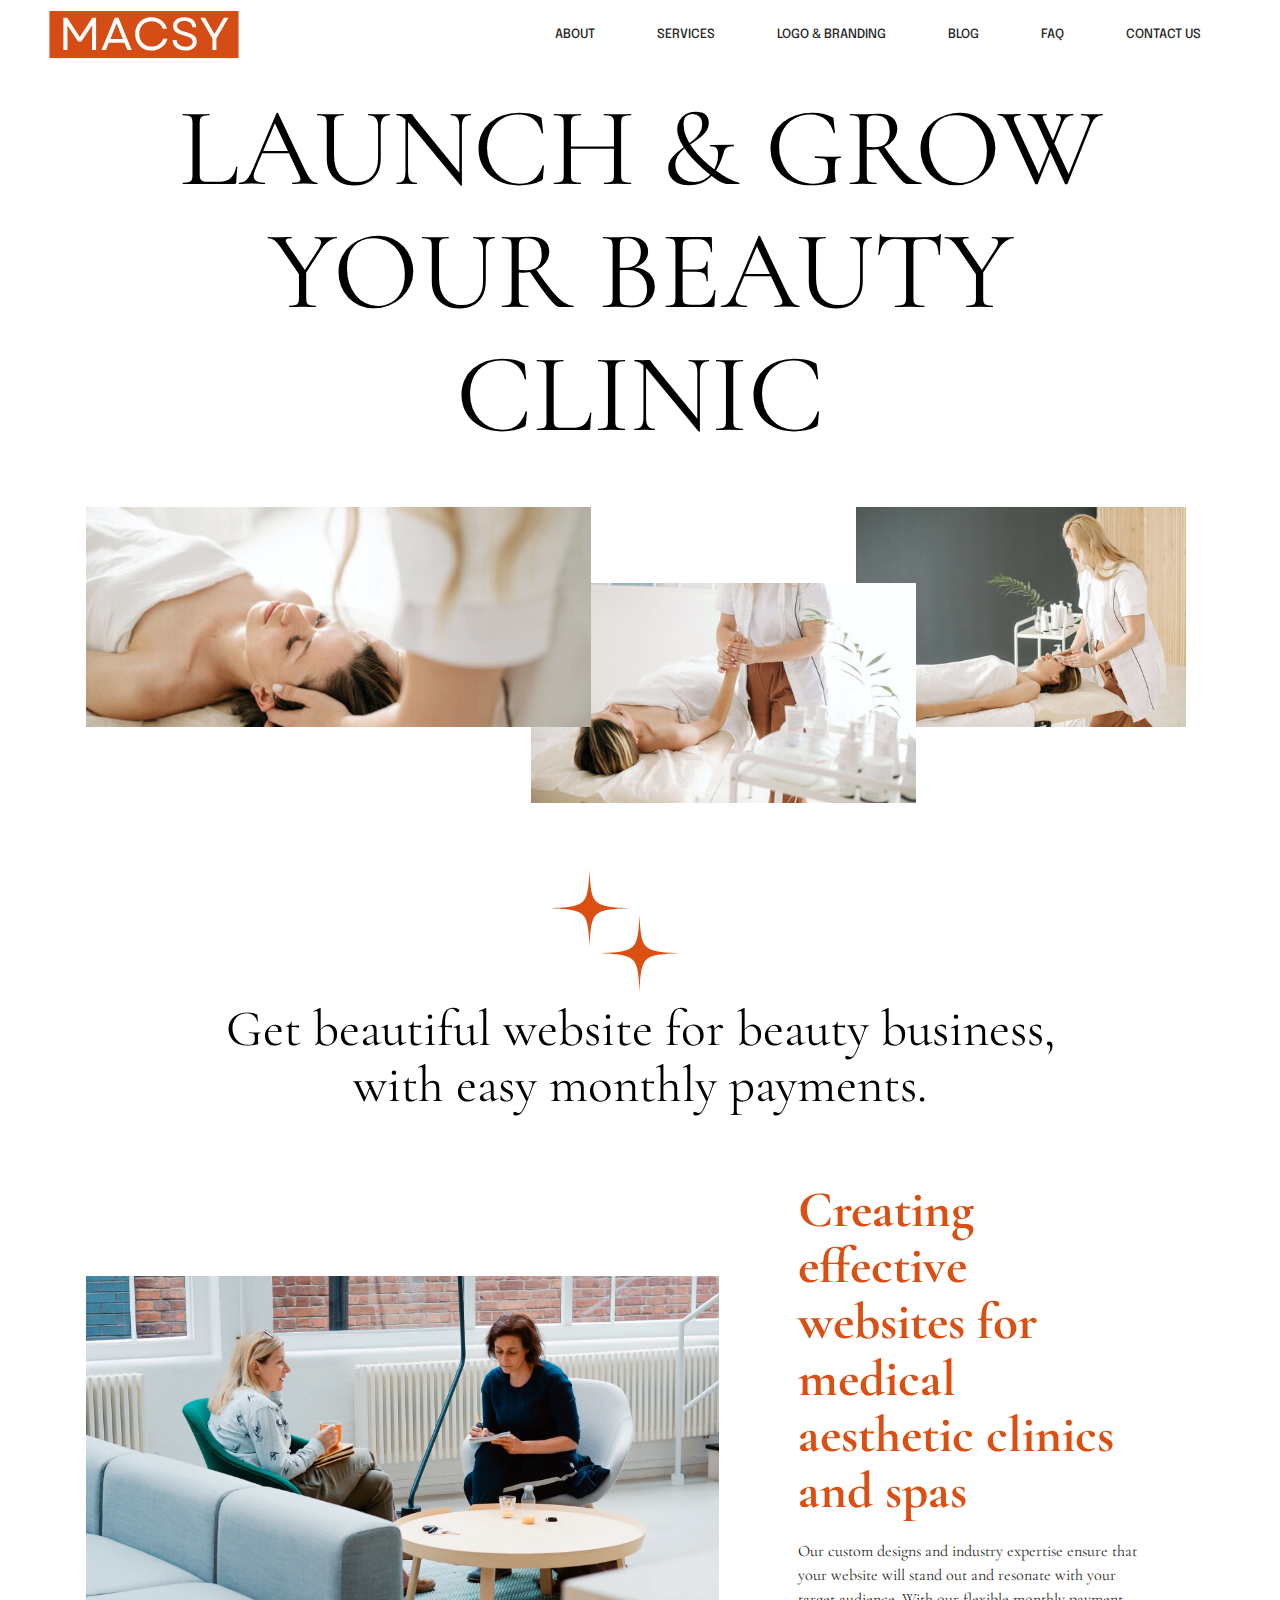
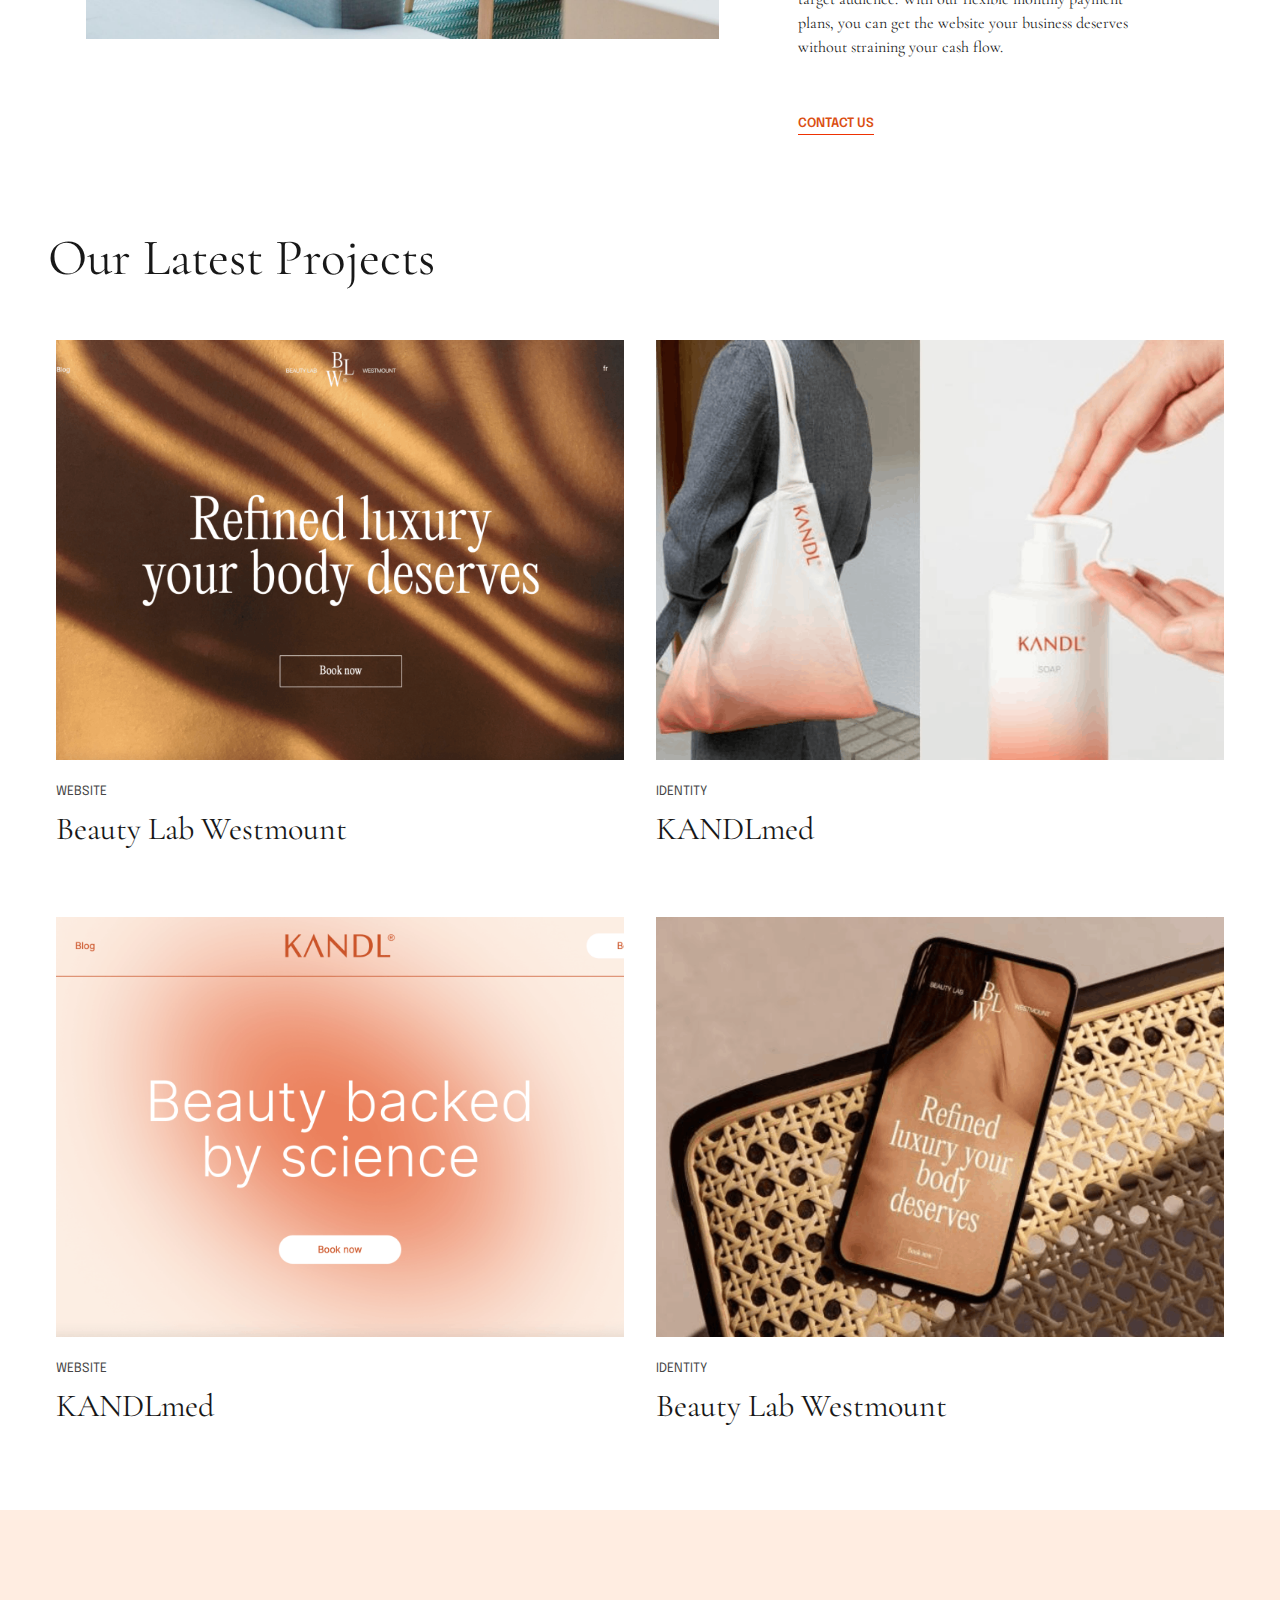
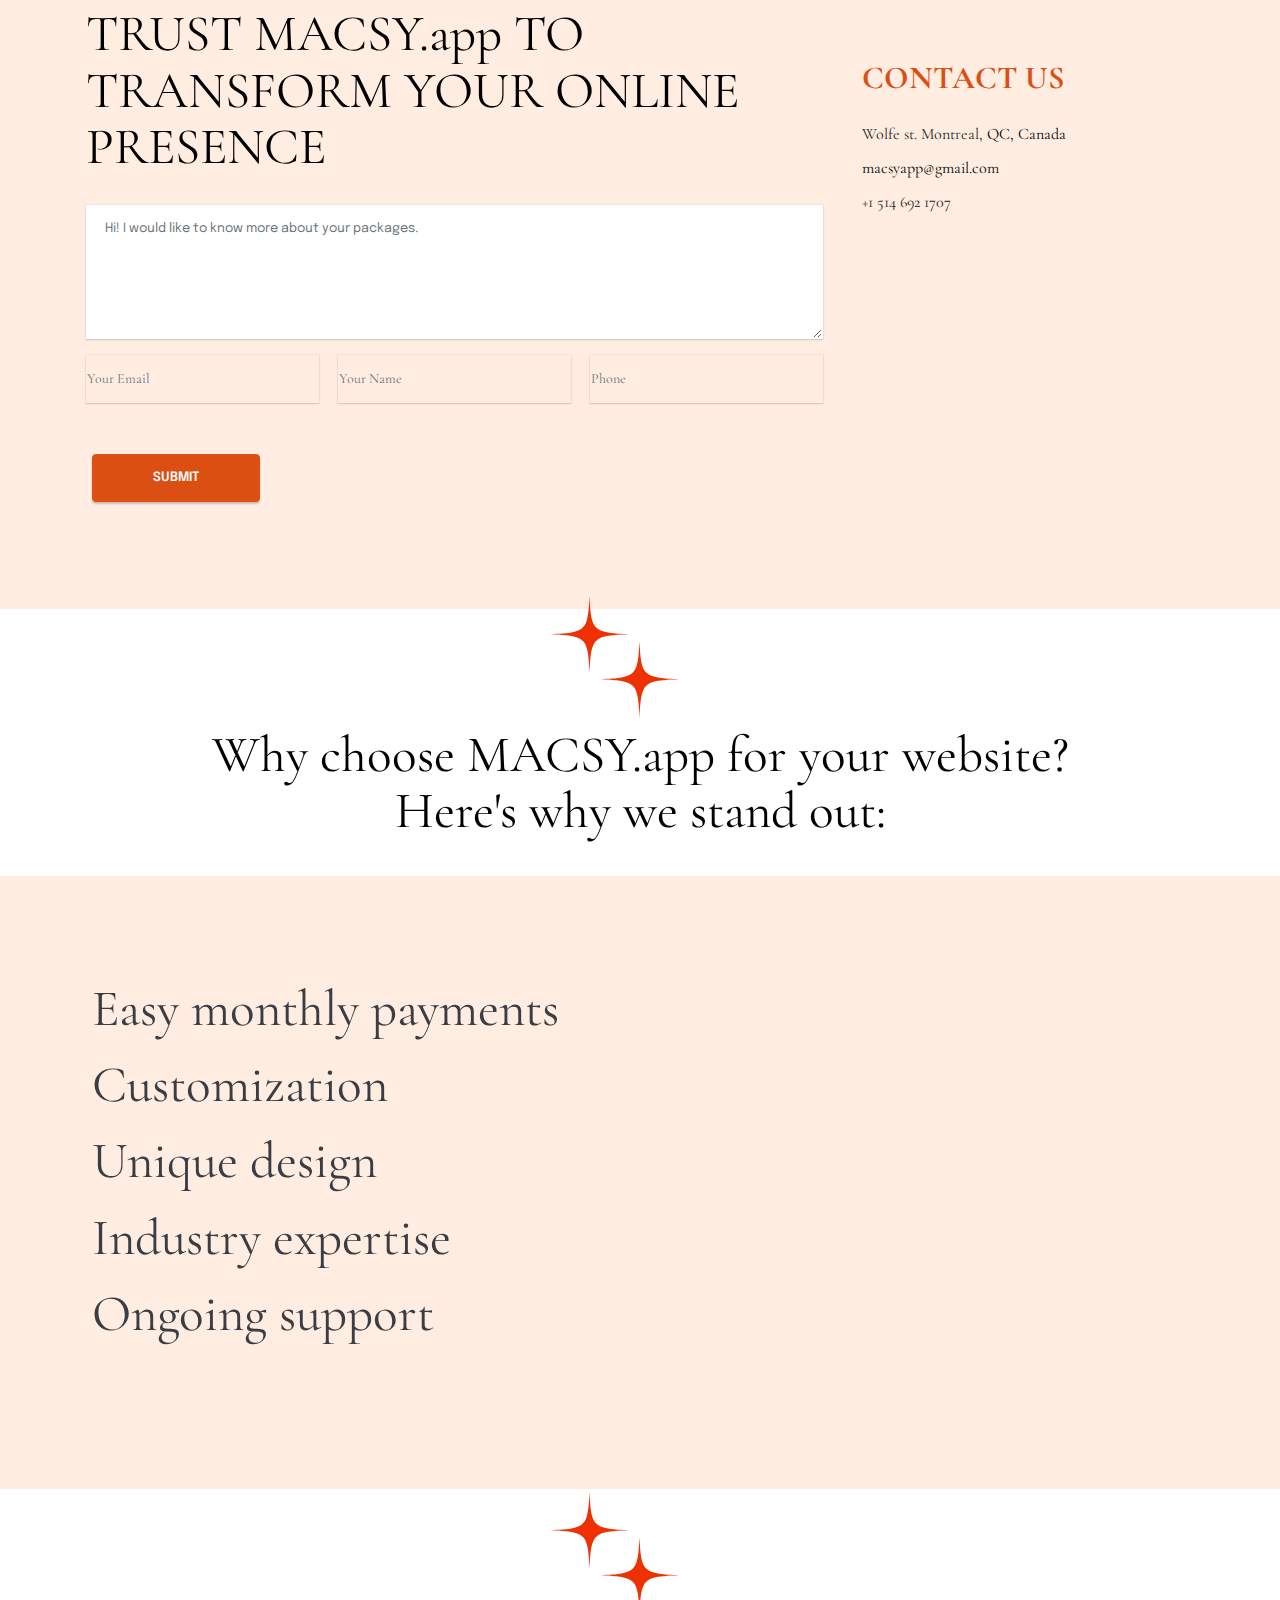
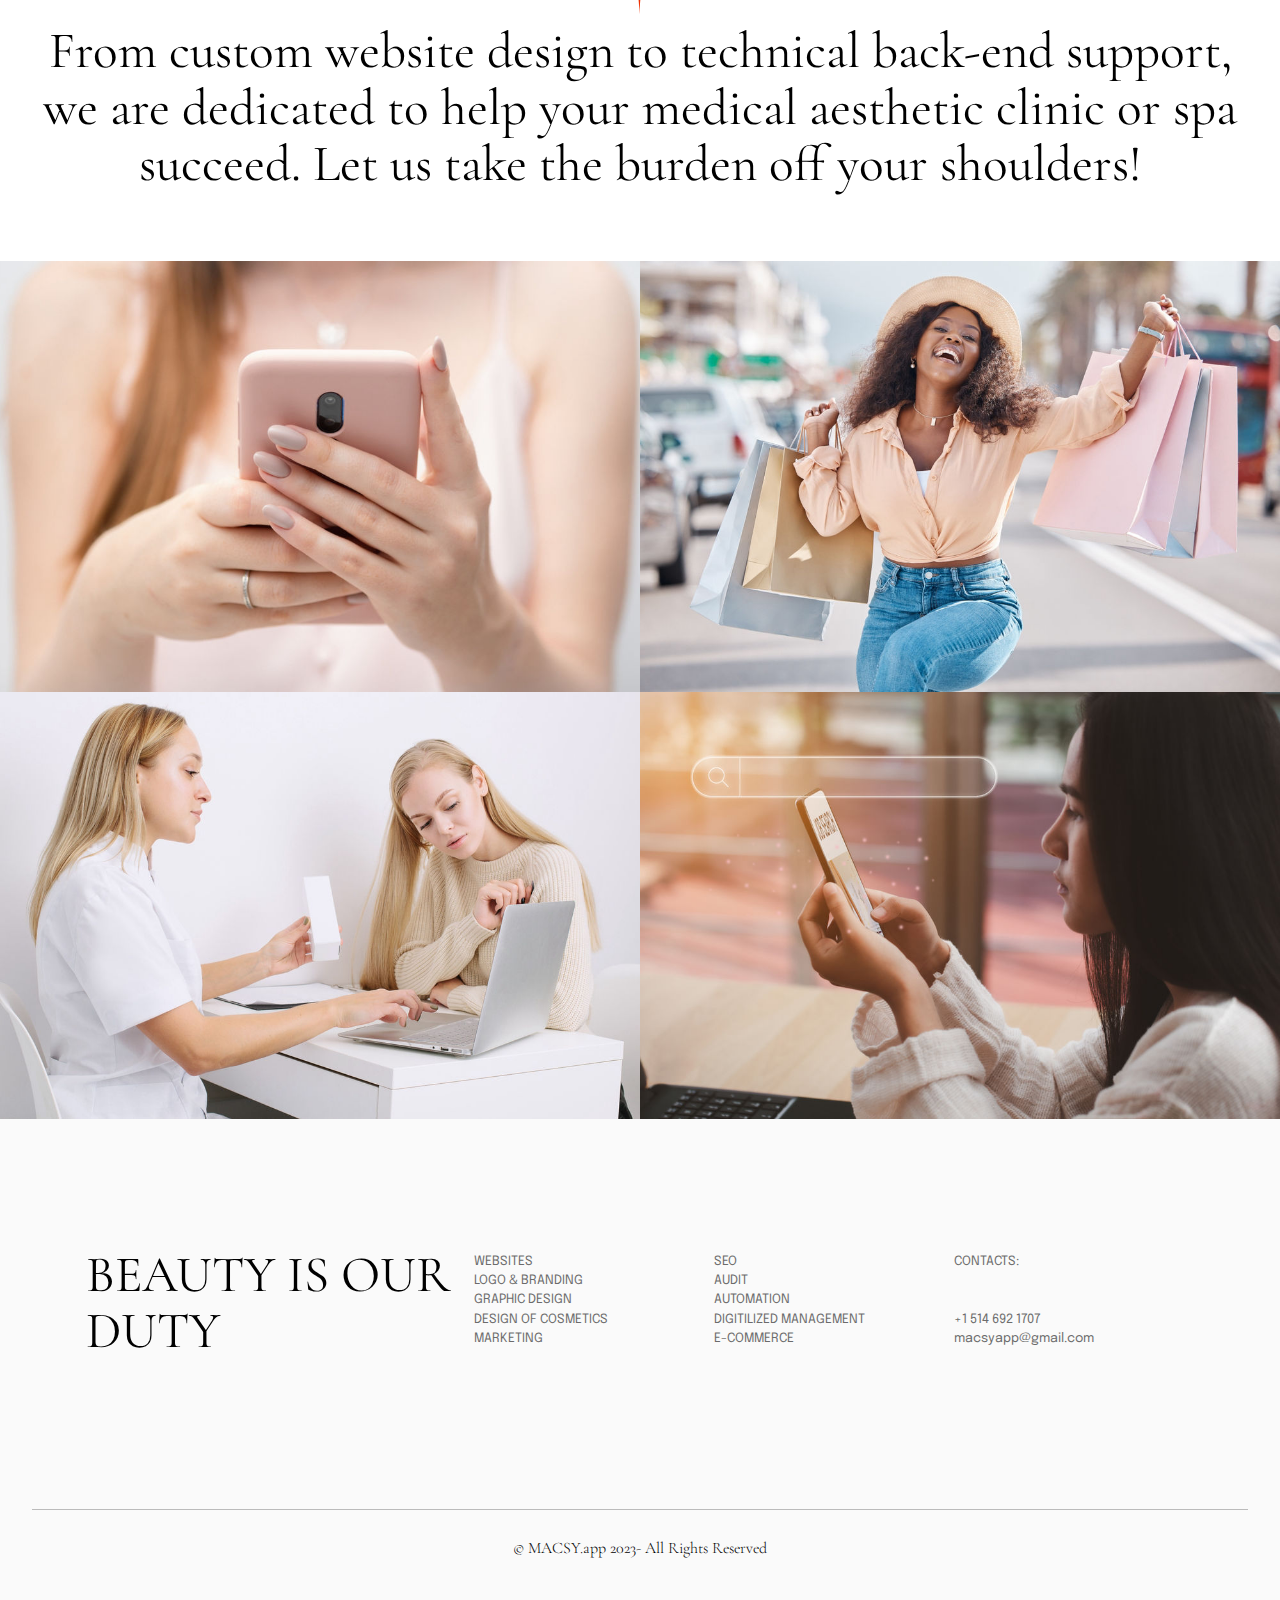
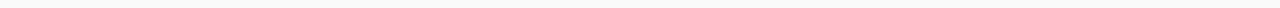
==== index.html @ 4b0b000e "create github pages" ====
<!DOCTYPE html>
<html  >
<head>
  
  <meta charset="UTF-8">
  <meta http-equiv="X-UA-Compatible" content="IE=edge">
  
  <meta name="twitter:card" content="summary_large_image"/>
  <meta name="twitter:image:src" content="assets/images/index-meta.jpg">
  <meta property="og:image" content="assets/images/index-meta.jpg">
  <meta name="twitter:title" content="Home">
  <meta name="viewport" content="width=device-width, initial-scale=1, minimum-scale=1">
  <link rel="shortcut icon" href="assets/images/black-white-simple-monochrome-initial-name-logo.svg" type="image/x-icon">
  <meta name="description" content="Beautiful websites for beautiful businesses, with easy monthly payments. MACSY.app specializes in creating beautiful, effective websites for medical aesthetic clinics and spas.">
  
  
  <title>Home</title>
  <link rel="stylesheet" href="assets/bootstrap/css/bootstrap.min.css">
  <link rel="stylesheet" href="assets/bootstrap/css/bootstrap-grid.min.css">
  <link rel="stylesheet" href="assets/bootstrap/css/bootstrap-reboot.min.css">
  <link rel="stylesheet" href="assets/smart-cart/minicart-theme.css">
  <link rel="stylesheet" href="assets/dropdown/css/style.css">
  <link rel="stylesheet" href="assets/theme/css/style.css">
  <link rel="stylesheet" href="assets/recaptcha.css">
  <link rel="preload" href="https://fonts.googleapis.com/css?family=Cormorant+Garamond:300,300i,400,400i,500,500i,600,600i,700,700i&display=swap" as="style" onload="this.onload=null;this.rel='stylesheet'">
  <noscript><link rel="stylesheet" href="https://fonts.googleapis.com/css?family=Cormorant+Garamond:300,300i,400,400i,500,500i,600,600i,700,700i&display=swap"></noscript>
  <link rel="preload" href="https://fonts.googleapis.com/css?family=Epilogue:100,200,300,400,500,600,700,800,900,100i,200i,300i,400i,500i,600i,700i,800i,900i&display=swap" as="style" onload="this.onload=null;this.rel='stylesheet'">
  <noscript><link rel="stylesheet" href="https://fonts.googleapis.com/css?family=Epilogue:100,200,300,400,500,600,700,800,900,100i,200i,300i,400i,500i,600i,700i,800i,900i&display=swap"></noscript>
  <link rel="preload" as="style" href="assets/mobirise/css/mbr-additional.css"><link rel="stylesheet" href="assets/mobirise/css/mbr-additional.css" type="text/css">

  
  
  
</head>
<body>
<script>var smartCartDefSettings = {"shopcart_top_offset":150,"side_offset":20,"site_width":1150,"shopcart_icon_color":"#ffffff","shopcart_back_color":"#14142b","shopcart_icon_size":50,"sc_count_color":"#14142b","sc_count_back_color":"#fedb01","sc_count_size":16,"buy_now":"Buy now","cart_title":"Your Cart","popup_button":"Add to Cart"};
                                </script>

<!-- Analytics -->
<!-- Google tag (gtag.js) -->
<script async src="https://www.googletagmanager.com/gtag/js?id=G-0MJR7QW7HK"></script>
<script>
  window.dataLayer = window.dataLayer || [];
  function gtag(){dataLayer.push(arguments);}
  gtag('js', new Date());

  gtag('config', 'G-0MJR7QW7HK');
</script>
<!-- /Analytics -->


  
  <section data-bs-version="5.1" class="menu1 cid-sN24DjvABH" once="menu" id="menu1-0">
    

    <nav class="navbar navbar-dropdown navbar-expand-lg">
        <div class="container-fluid">
            <div class="navbar-brand">
                <span class="navbar-logo">
                    <a href="index.html#header2-1">
                        <img src="assets/images/macsy.app.svg" alt="MACSY.app" style="height: 3rem;">
                    </a>
                </span>
                
            </div>
            <button class="navbar-toggler" type="button" data-toggle="collapse" data-bs-toggle="collapse" data-target="#navbarSupportedContent" data-bs-target="#navbarSupportedContent" aria-controls="navbarNavAltMarkup" aria-expanded="false" aria-label="Toggle navigation">
                <div class="hamburger">
                    <span></span>
                    <span></span>
                    <span></span>
                    <span></span>
                </div>
            </button>
            <div class="collapse navbar-collapse" id="navbarSupportedContent">
                <ul class="navbar-nav nav-dropdown nav-right" data-app-modern-menu="true"><li class="nav-item"><a class="nav-link link text-black text-primary display-4" href="index.html#features3-c">ABOUT</a></li>
                    <li class="nav-item"><a class="nav-link link text-black text-primary display-4" href="index.html#gallery3-a">SERVICES</a></li>
                    <li class="nav-item"><a class="nav-link link text-black text-primary display-4" href="page3.html#pricing1-12">LOGO &amp; BRANDING</a></li><li class="nav-item"><a class="nav-link link text-black text-primary display-4" href="page5.html#features5-1d">BLOG</a></li><li class="nav-item"><a class="nav-link link text-black text-primary display-4" href="FAQ.html#features5-26">FAQ</a></li>
                    <li class="nav-item"><a class="nav-link link text-black text-primary display-4" href="sms:+1-514-6921707">CONTACT US</a>
                    </li></ul>
            </div>
        </div>
    </nav>
</section>

<section data-bs-version="5.1" class="header2 cid-sN24YTTie1" id="header2-1">
    

    

    <div class="container">
        <div class="row justify-content-center">
            <div class="col-12">
                <div class="heading">
                    <h2 class="mbr-section-title mbr-fonts-style display-1">LAUNCH &amp; GROW YOUR BEAUTY CLINIC</h2>
                    
                </div>
                <div class="image-wrap">
                    <div class=" image image-left"></div>
                    <div class="image image-middle"></div>
                    <div class="image image-right"></div>
                </div>
            </div>
        </div>

    </div>
</section>

<section data-bs-version="5.1" class="features5 cid-sN25LmKt2Y" id="features5-2">
    

    

    <div class="container-fluid">
        <div class="row justify-content-center align-items-center">
            <div class="col-12 col-lg-9">
                <div class="align-center content">
                    <div class="animation-box">
                        <svg class="star" x="0px" y="0px" width="78px" height="78px" viewBox="0 0 78 78" enable-background="new 0 0 78 78" xml:space="preserve">
                            <path d="M0.942,38.113L0,38.188l0.748,0.065  c1.039,0.08,3.079,0.135,4.118,0.19c1.026,0.057,2.053,0.106,3.079,0.173c1.224,0.079,2.448,0.166,3.671,0.265  c1.223,0.1,2.446,0.199,3.666,0.335c1.292,0.144,2.58,0.316,3.866,0.502c1.524,0.219,3.031,0.523,4.52,0.92  c1.665,0.442,3.283,1.008,4.808,1.819c1.382,0.735,2.624,1.654,3.685,2.811c1.042,1.135,1.848,2.423,2.49,3.819  c0.719,1.561,1.219,3.194,1.612,4.862c0.3,1.271,0.545,2.556,0.726,3.85c0.151,1.083,0.295,2.168,0.422,3.255  c0.103,0.876,0.179,1.755,0.257,2.634c0.082,0.925,0.157,1.851,0.225,2.776c0.065,0.893,0.119,1.787,0.173,2.681  c0.064,1.066,0.125,2.132,0.184,3.198c0.049,0.859,0.089,2.36,0.133,3.22L38.455,77l0.104-1.627c0.043-0.852,0.085-2.318,0.13-3.146  c0.048-0.888,0.095-1.775,0.146-2.663c0.06-0.985,0.118-1.973,0.188-2.958c0.08-1.078,0.168-2.155,0.266-3.232  c0.088-0.971,0.176-1.942,0.295-2.91c0.148-1.197,0.319-2.393,0.504-3.585c0.23-1.488,0.549-2.959,0.961-4.409  c0.428-1.502,0.967-2.961,1.707-4.342c1.141-2.135,2.719-3.864,4.781-5.144c1.333-0.826,2.764-1.435,4.253-1.913  c2.478-0.798,5.028-1.248,7.603-1.588c0.835-0.109,1.672-0.204,2.509-0.292c0.924-0.097,1.85-0.184,2.773-0.263  c0.774-0.066,1.548-0.12,2.322-0.174c0.926-0.064,1.853-0.129,2.779-0.185c1.118-0.066,3.313-0.124,4.432-0.184  c0.681-0.037,1.363-0.071,2.045-0.106c0-0.005,0.065-0.007,0.187-0.021c0.021-0.003,0.561-0.07,0.561-0.07s-0.42-0.056-0.581-0.065  c-0.074-0.004-0.39-0.026-0.393-0.026c-1.079-0.055-2.159-0.105-3.238-0.163c-1.021-0.055-3.114-0.107-4.133-0.175  c-1.205-0.08-2.409-0.169-3.612-0.266c-0.952-0.074-1.904-0.151-2.854-0.255c-1.259-0.139-2.516-0.293-3.771-0.463  c-1.617-0.219-3.221-0.521-4.802-0.925c-1.733-0.44-3.421-1.007-5.015-1.833c-1.25-0.649-2.395-1.448-3.399-2.439  c-1.205-1.188-2.125-2.575-2.845-4.1c-0.799-1.694-1.335-3.476-1.752-5.296c-0.271-1.177-0.488-2.364-0.664-3.558  c-0.135-0.912-0.254-1.826-0.363-2.742c-0.098-0.836-0.179-1.675-0.257-2.514c-0.081-0.865-0.155-1.731-0.222-2.597  c-0.066-0.853-0.121-1.707-0.174-2.561c-0.069-1.079-0.135-2.158-0.193-3.237c-0.069-1.252-0.131-2.504-0.193-3.756  C38.518,0.813,38.502,0.406,38.483,0c-0.045,0.262-0.058,0.525-0.071,0.788c-0.066,1.332-0.129,2.663-0.201,3.994  c-0.056,1.04-0.121,2.079-0.186,3.118c-0.057,0.9-0.111,1.801-0.18,2.7c-0.078,1.019-0.167,2.036-0.263,3.053  c-0.088,0.931-0.175,1.862-0.297,2.79c-0.162,1.223-0.342,2.443-0.543,3.66c-0.256,1.538-0.61,3.055-1.076,4.544  c-0.435,1.39-0.978,2.734-1.702,4.002c-1.097,1.92-2.565,3.487-4.433,4.676c-1.136,0.723-2.35,1.284-3.615,1.737  c-2.219,0.795-4.514,1.282-6.839,1.628c-1.265,0.188-2.536,0.347-3.808,0.485c-1.392,0.151-2.786,0.273-4.181,0.385  c-1.282,0.103-2.567,0.18-3.852,0.255c-1.721,0.1-4.443,0.187-6.165,0.28c-0.04,0.001-0.078,0.01-0.118,0.015">
                            </path>
                        </svg>
                        <svg class="star" x="0px" y="0px" width="78px" height="78px" viewBox="0 0 78 78" enable-background="new 0 0 78 78" xml:space="preserve">
                            <path d="M0.942,38.113L0,38.188l0.748,0.065  c1.039,0.08,3.079,0.135,4.118,0.19c1.026,0.057,2.053,0.106,3.079,0.173c1.224,0.079,2.448,0.166,3.671,0.265  c1.223,0.1,2.446,0.199,3.666,0.335c1.292,0.144,2.58,0.316,3.866,0.502c1.524,0.219,3.031,0.523,4.52,0.92  c1.665,0.442,3.283,1.008,4.808,1.819c1.382,0.735,2.624,1.654,3.685,2.811c1.042,1.135,1.848,2.423,2.49,3.819  c0.719,1.561,1.219,3.194,1.612,4.862c0.3,1.271,0.545,2.556,0.726,3.85c0.151,1.083,0.295,2.168,0.422,3.255  c0.103,0.876,0.179,1.755,0.257,2.634c0.082,0.925,0.157,1.851,0.225,2.776c0.065,0.893,0.119,1.787,0.173,2.681  c0.064,1.066,0.125,2.132,0.184,3.198c0.049,0.859,0.089,2.36,0.133,3.22L38.455,77l0.104-1.627c0.043-0.852,0.085-2.318,0.13-3.146  c0.048-0.888,0.095-1.775,0.146-2.663c0.06-0.985,0.118-1.973,0.188-2.958c0.08-1.078,0.168-2.155,0.266-3.232  c0.088-0.971,0.176-1.942,0.295-2.91c0.148-1.197,0.319-2.393,0.504-3.585c0.23-1.488,0.549-2.959,0.961-4.409  c0.428-1.502,0.967-2.961,1.707-4.342c1.141-2.135,2.719-3.864,4.781-5.144c1.333-0.826,2.764-1.435,4.253-1.913  c2.478-0.798,5.028-1.248,7.603-1.588c0.835-0.109,1.672-0.204,2.509-0.292c0.924-0.097,1.85-0.184,2.773-0.263  c0.774-0.066,1.548-0.12,2.322-0.174c0.926-0.064,1.853-0.129,2.779-0.185c1.118-0.066,3.313-0.124,4.432-0.184  c0.681-0.037,1.363-0.071,2.045-0.106c0-0.005,0.065-0.007,0.187-0.021c0.021-0.003,0.561-0.07,0.561-0.07s-0.42-0.056-0.581-0.065  c-0.074-0.004-0.39-0.026-0.393-0.026c-1.079-0.055-2.159-0.105-3.238-0.163c-1.021-0.055-3.114-0.107-4.133-0.175  c-1.205-0.08-2.409-0.169-3.612-0.266c-0.952-0.074-1.904-0.151-2.854-0.255c-1.259-0.139-2.516-0.293-3.771-0.463  c-1.617-0.219-3.221-0.521-4.802-0.925c-1.733-0.44-3.421-1.007-5.015-1.833c-1.25-0.649-2.395-1.448-3.399-2.439  c-1.205-1.188-2.125-2.575-2.845-4.1c-0.799-1.694-1.335-3.476-1.752-5.296c-0.271-1.177-0.488-2.364-0.664-3.558  c-0.135-0.912-0.254-1.826-0.363-2.742c-0.098-0.836-0.179-1.675-0.257-2.514c-0.081-0.865-0.155-1.731-0.222-2.597  c-0.066-0.853-0.121-1.707-0.174-2.561c-0.069-1.079-0.135-2.158-0.193-3.237c-0.069-1.252-0.131-2.504-0.193-3.756  C38.518,0.813,38.502,0.406,38.483,0c-0.045,0.262-0.058,0.525-0.071,0.788c-0.066,1.332-0.129,2.663-0.201,3.994  c-0.056,1.04-0.121,2.079-0.186,3.118c-0.057,0.9-0.111,1.801-0.18,2.7c-0.078,1.019-0.167,2.036-0.263,3.053  c-0.088,0.931-0.175,1.862-0.297,2.79c-0.162,1.223-0.342,2.443-0.543,3.66c-0.256,1.538-0.61,3.055-1.076,4.544  c-0.435,1.39-0.978,2.734-1.702,4.002c-1.097,1.92-2.565,3.487-4.433,4.676c-1.136,0.723-2.35,1.284-3.615,1.737  c-2.219,0.795-4.514,1.282-6.839,1.628c-1.265,0.188-2.536,0.347-3.808,0.485c-1.392,0.151-2.786,0.273-4.181,0.385  c-1.282,0.103-2.567,0.18-3.852,0.255c-1.721,0.1-4.443,0.187-6.165,0.28c-0.04,0.001-0.078,0.01-0.118,0.015">
                            </path>
                        </svg>
                        <svg class="star" x="0px" y="0px" width="78px" height="78px" viewBox="0 0 78 78" enable-background="new 0 0 78 78" xml:space="preserve">
                            <path d="M0.942,38.113L0,38.188l0.748,0.065  c1.039,0.08,3.079,0.135,4.118,0.19c1.026,0.057,2.053,0.106,3.079,0.173c1.224,0.079,2.448,0.166,3.671,0.265  c1.223,0.1,2.446,0.199,3.666,0.335c1.292,0.144,2.58,0.316,3.866,0.502c1.524,0.219,3.031,0.523,4.52,0.92  c1.665,0.442,3.283,1.008,4.808,1.819c1.382,0.735,2.624,1.654,3.685,2.811c1.042,1.135,1.848,2.423,2.49,3.819  c0.719,1.561,1.219,3.194,1.612,4.862c0.3,1.271,0.545,2.556,0.726,3.85c0.151,1.083,0.295,2.168,0.422,3.255  c0.103,0.876,0.179,1.755,0.257,2.634c0.082,0.925,0.157,1.851,0.225,2.776c0.065,0.893,0.119,1.787,0.173,2.681  c0.064,1.066,0.125,2.132,0.184,3.198c0.049,0.859,0.089,2.36,0.133,3.22L38.455,77l0.104-1.627c0.043-0.852,0.085-2.318,0.13-3.146  c0.048-0.888,0.095-1.775,0.146-2.663c0.06-0.985,0.118-1.973,0.188-2.958c0.08-1.078,0.168-2.155,0.266-3.232  c0.088-0.971,0.176-1.942,0.295-2.91c0.148-1.197,0.319-2.393,0.504-3.585c0.23-1.488,0.549-2.959,0.961-4.409  c0.428-1.502,0.967-2.961,1.707-4.342c1.141-2.135,2.719-3.864,4.781-5.144c1.333-0.826,2.764-1.435,4.253-1.913  c2.478-0.798,5.028-1.248,7.603-1.588c0.835-0.109,1.672-0.204,2.509-0.292c0.924-0.097,1.85-0.184,2.773-0.263  c0.774-0.066,1.548-0.12,2.322-0.174c0.926-0.064,1.853-0.129,2.779-0.185c1.118-0.066,3.313-0.124,4.432-0.184  c0.681-0.037,1.363-0.071,2.045-0.106c0-0.005,0.065-0.007,0.187-0.021c0.021-0.003,0.561-0.07,0.561-0.07s-0.42-0.056-0.581-0.065  c-0.074-0.004-0.39-0.026-0.393-0.026c-1.079-0.055-2.159-0.105-3.238-0.163c-1.021-0.055-3.114-0.107-4.133-0.175  c-1.205-0.08-2.409-0.169-3.612-0.266c-0.952-0.074-1.904-0.151-2.854-0.255c-1.259-0.139-2.516-0.293-3.771-0.463  c-1.617-0.219-3.221-0.521-4.802-0.925c-1.733-0.44-3.421-1.007-5.015-1.833c-1.25-0.649-2.395-1.448-3.399-2.439  c-1.205-1.188-2.125-2.575-2.845-4.1c-0.799-1.694-1.335-3.476-1.752-5.296c-0.271-1.177-0.488-2.364-0.664-3.558  c-0.135-0.912-0.254-1.826-0.363-2.742c-0.098-0.836-0.179-1.675-0.257-2.514c-0.081-0.865-0.155-1.731-0.222-2.597  c-0.066-0.853-0.121-1.707-0.174-2.561c-0.069-1.079-0.135-2.158-0.193-3.237c-0.069-1.252-0.131-2.504-0.193-3.756  C38.518,0.813,38.502,0.406,38.483,0c-0.045,0.262-0.058,0.525-0.071,0.788c-0.066,1.332-0.129,2.663-0.201,3.994  c-0.056,1.04-0.121,2.079-0.186,3.118c-0.057,0.9-0.111,1.801-0.18,2.7c-0.078,1.019-0.167,2.036-0.263,3.053  c-0.088,0.931-0.175,1.862-0.297,2.79c-0.162,1.223-0.342,2.443-0.543,3.66c-0.256,1.538-0.61,3.055-1.076,4.544  c-0.435,1.39-0.978,2.734-1.702,4.002c-1.097,1.92-2.565,3.487-4.433,4.676c-1.136,0.723-2.35,1.284-3.615,1.737  c-2.219,0.795-4.514,1.282-6.839,1.628c-1.265,0.188-2.536,0.347-3.808,0.485c-1.392,0.151-2.786,0.273-4.181,0.385  c-1.282,0.103-2.567,0.18-3.852,0.255c-1.721,0.1-4.443,0.187-6.165,0.28c-0.04,0.001-0.078,0.01-0.118,0.015">
                            </path>
                        </svg>
                    </div>
                    <h2 class="mbr-section-title mbr-fonts-style align-center display-2">Get beautiful website for beauty business, with easy monthly payments.</h2>
                    
                </div>
            </div>
        </div>
    </div>
</section>

<section data-bs-version="5.1" class="features3 cid-tvojsIeTnw" id="features3-c">

	

	

	<div class="container">
		<div class="row align-items-center">
			<div class="col-md-7">
				<img src="assets/images/background1.jpg" alt="">
			</div>

			<div class="col-md-5">
				<div class="text-elements-wrap">
					<div class="text-elements">
						
						<h2 class="mbr-section-title mbr-fonts-style display-2"><strong>Creating effective websites for medical aesthetic clinics and spas</strong></h2>
						<p class="mbr-text mbr-fonts-style display-7">
							Our custom designs and industry expertise ensure that your website will stand out and resonate with your target audience. With our flexible monthly payment plans, you can get the website your business deserves without straining your cash flow.</p>
						<div class="link-wrap">
							<p class="mbr-fonts-style align-left display-4"><a class="mbr-fonts-style link text-success text-primary" href="mailto:macsyapp@gmail.com">CONTACT US</a></p>
						</div>
					</div>
				</div>
			</div>
		</div>
	</div>
</section>

<section data-bs-version="5.1" class="features1 cid-tvois1HAA9" id="features1-a">
    

    
    

    <div class="container-fluid">
        <div class="row">
            
            <div class="col-12 col-lg-6 item-wrap">
                <h2 class="mbr-section-title mbr-fonts-style display-2">
                    Our Latest Projects<br></h2>
            </div>
            <div class="col-12 col-lg-6 item-wrap">
                <p class="mbr-text mbr-fonts-style display-5"></p>
            </div>
            <div class="col-12 col-lg-6 col-md-6 item features-image">
                <a href="https://www.beautylabwestmount.ca/" target="_blank">
                    <div class="item-wrapper">
                        <img src="assets/images/screen-shot-2023-02-09-at-11.42.49-1068x561.png" alt="Website built by MACSY">
                        <h5 class="mbr-card-subtitle mbr-fonts-style display-4">
                            WEBSITE</h5>
                        <h4 class="mbr-card-title mbr-fonts-style display-5">Beauty Lab Westmount</h4>
                    </div>
                </a>
            </div>
            <div class="col-12 col-lg-6 col-md-6 item features-image">
                <a href="https://www.kandlmed.com/" target="_blank">
                    <div class="item-wrapper">
                        <img src="assets/images/1-750x500.png" alt="Website built by MACSY">
                        <h5 class="mbr-card-subtitle mbr-fonts-style display-4">IDENTITY</h5>
                        <h4 class="mbr-card-title mbr-fonts-style display-5">
                            KANDLmed</h4>
                    </div>
                </a>
            </div>
            <div class="col-12 col-lg-6 col-md-6 item features-image">
                <a href="https://www.kandlmed.com/" target="_blank">
                    <div class="item-wrapper">
                        <img src="assets/images/screen-shot-2023-02-09-at-11.45.14-1068x562.png" alt="Website built by MACSY">
                        <h5 class="mbr-card-subtitle mbr-fonts-style display-4">WEBSITE</h5>
                        <h4 class="mbr-card-title mbr-fonts-style display-5">
                            KANDLmed
                        </h4>
                    </div>
                </a>
            </div>
            <div class="col-12 col-lg-6 col-md-6 item features-image">
                <a href="https://www.beautylabwestmount.ca/" target="_blank">
                    <div class="item-wrapper">
                        <img src="assets/images/3-750x500.png" alt="Website built by MACSY">
                        <h5 class="mbr-card-subtitle mbr-fonts-style display-4">IDENTITY</h5>
                        <h4 class="mbr-card-title mbr-fonts-style display-5">Beauty Lab Westmount</h4>
                    </div>
                </a>
            </div>
        </div>
    </div>
</section>

<section data-bs-version="5.1" class="form1 cid-sN2bczp3iC" id="form1-8">
    

    

    <div class="container">

        <div class="inner-container">
            <div class="form-wrap">
                <div class="heading">
                    <h2 class="mbr-section-title mbr-fonts-style display-2">
                        TRUST MACSY.app TO TRANSFORM YOUR ONLINE PRESENCE</h2>
                    
                </div>
                <div class="form-inner-wrap">
                    <div class="mbr-form" data-form-type="formoid">
<!--Formbuilder Form-->
<form action="https://mobirise.eu/" method="POST" class="mbr-form form-with-styler" data-form-title="Form Name"><input type="hidden" name="email" data-form-email="true" value="z+trAZO/iwBMWdNvqo8zEFHC/990y93q8pTAg0ogpYkt8QRi5Hj6tt0XBJnhnSdzHi21SMBhwraIlxPAKn3SxK1ivKivPg99TpvRPI0lyOlBvvCkHBv6dTRbjFPT2QqH.k3w8MzRRgr2BkNEp/uWGrWl+QDggdH73etN4WAgZMaXdOinDnaAVfAdLqZuNTY6NCY+R7CTOu3F0Xw1FXmOtiQnwXJewA06ATrbITlxDB9MDMEwOSpFH0cW6DroTHKR5">
<div class="row">
<div hidden="hidden" data-form-alert="" class="alert alert-success col-12">Thanks for filling out the form!</div>
<div hidden="hidden" data-form-alert-danger="" class="alert alert-danger col-12"> Oops...! some problem!</div>
</div>
<div class="dragArea row">
<div class="col-12 form-group mb-3" data-for="textarea">
<textarea name="textarea" placeholder="Hi! I would like to know more about your packages." data-form-field="textarea" class="form-control display-7" id="textarea-form1-8"></textarea>
</div>
<div class="col-12 col-md-4 form-group mb-3" data-for="email">
<input type="email" name="email" placeholder="Your Email" data-form-field="email" class="form-control display-7" required="required" value="" id="email-form1-8">
</div>
<div data-for="name" class="col-12 col-md-4 form-group mb-3">
<input type="text" name="name" placeholder="Your Name" data-form-field="name" class="form-control display-7" required="required" value="" id="name-form1-8">
</div>
<div class="col-lg-4 col-md-12 col-sm-12 form-group" data-for="number">
<input type="number" name="number" placeholder="Phone" max="12" min="6" step="1" data-form-field="number" class="form-control display-7" value="" id="number-form1-8">
</div>
<div class="col-lg-12 mbr-section-btn">
<button type="submit" class="w-100 btn btn-success display-4">SUBMIT</button>
</div>
</div>
</form><!--Formbuilder Form-->
</div>
                </div>
            </div>
            <div class="text">
                <h3 class="mbr-section-subtitle mbr-fonts-style display-5"><strong><br></strong><strong>CONTACT US
                </strong></h3>
                <p class="mbr-sub-text mbr-fonts-style display-7"></p>
                <div class="contacts align-left">
                    <p class="mbr-contacts mbr-fonts-style display-7"><a href="" class="text-black">Wolfe st. Montreal,&nbsp;</a>QC, Canada</p>
                    <p class="mbr-contacts mbr-fonts-style display-7">macsyapp@gmail.com</p>
                    <p class="mbr-contacts mbr-fonts-style display-7">
                        <a href="sms:+1-514-692-1707" class="text-black text-primary">+1 514 692 1707</a>
                    </p>
                    
                    
                </div>
            </div>
        </div>
    </div>
</section>

<section data-bs-version="5.1" class="features5 cid-tvu2steOSn" id="features5-d">
    

    

    <div class="container-fluid">
        <div class="row justify-content-center align-items-center">
            <div class="col-12 col-lg-9">
                <div class="align-center content">
                    <div class="animation-box">
                        <svg class="star" x="0px" y="0px" width="78px" height="78px" viewBox="0 0 78 78" enable-background="new 0 0 78 78" xml:space="preserve">
                            <path d="M0.942,38.113L0,38.188l0.748,0.065  c1.039,0.08,3.079,0.135,4.118,0.19c1.026,0.057,2.053,0.106,3.079,0.173c1.224,0.079,2.448,0.166,3.671,0.265  c1.223,0.1,2.446,0.199,3.666,0.335c1.292,0.144,2.58,0.316,3.866,0.502c1.524,0.219,3.031,0.523,4.52,0.92  c1.665,0.442,3.283,1.008,4.808,1.819c1.382,0.735,2.624,1.654,3.685,2.811c1.042,1.135,1.848,2.423,2.49,3.819  c0.719,1.561,1.219,3.194,1.612,4.862c0.3,1.271,0.545,2.556,0.726,3.85c0.151,1.083,0.295,2.168,0.422,3.255  c0.103,0.876,0.179,1.755,0.257,2.634c0.082,0.925,0.157,1.851,0.225,2.776c0.065,0.893,0.119,1.787,0.173,2.681  c0.064,1.066,0.125,2.132,0.184,3.198c0.049,0.859,0.089,2.36,0.133,3.22L38.455,77l0.104-1.627c0.043-0.852,0.085-2.318,0.13-3.146  c0.048-0.888,0.095-1.775,0.146-2.663c0.06-0.985,0.118-1.973,0.188-2.958c0.08-1.078,0.168-2.155,0.266-3.232  c0.088-0.971,0.176-1.942,0.295-2.91c0.148-1.197,0.319-2.393,0.504-3.585c0.23-1.488,0.549-2.959,0.961-4.409  c0.428-1.502,0.967-2.961,1.707-4.342c1.141-2.135,2.719-3.864,4.781-5.144c1.333-0.826,2.764-1.435,4.253-1.913  c2.478-0.798,5.028-1.248,7.603-1.588c0.835-0.109,1.672-0.204,2.509-0.292c0.924-0.097,1.85-0.184,2.773-0.263  c0.774-0.066,1.548-0.12,2.322-0.174c0.926-0.064,1.853-0.129,2.779-0.185c1.118-0.066,3.313-0.124,4.432-0.184  c0.681-0.037,1.363-0.071,2.045-0.106c0-0.005,0.065-0.007,0.187-0.021c0.021-0.003,0.561-0.07,0.561-0.07s-0.42-0.056-0.581-0.065  c-0.074-0.004-0.39-0.026-0.393-0.026c-1.079-0.055-2.159-0.105-3.238-0.163c-1.021-0.055-3.114-0.107-4.133-0.175  c-1.205-0.08-2.409-0.169-3.612-0.266c-0.952-0.074-1.904-0.151-2.854-0.255c-1.259-0.139-2.516-0.293-3.771-0.463  c-1.617-0.219-3.221-0.521-4.802-0.925c-1.733-0.44-3.421-1.007-5.015-1.833c-1.25-0.649-2.395-1.448-3.399-2.439  c-1.205-1.188-2.125-2.575-2.845-4.1c-0.799-1.694-1.335-3.476-1.752-5.296c-0.271-1.177-0.488-2.364-0.664-3.558  c-0.135-0.912-0.254-1.826-0.363-2.742c-0.098-0.836-0.179-1.675-0.257-2.514c-0.081-0.865-0.155-1.731-0.222-2.597  c-0.066-0.853-0.121-1.707-0.174-2.561c-0.069-1.079-0.135-2.158-0.193-3.237c-0.069-1.252-0.131-2.504-0.193-3.756  C38.518,0.813,38.502,0.406,38.483,0c-0.045,0.262-0.058,0.525-0.071,0.788c-0.066,1.332-0.129,2.663-0.201,3.994  c-0.056,1.04-0.121,2.079-0.186,3.118c-0.057,0.9-0.111,1.801-0.18,2.7c-0.078,1.019-0.167,2.036-0.263,3.053  c-0.088,0.931-0.175,1.862-0.297,2.79c-0.162,1.223-0.342,2.443-0.543,3.66c-0.256,1.538-0.61,3.055-1.076,4.544  c-0.435,1.39-0.978,2.734-1.702,4.002c-1.097,1.92-2.565,3.487-4.433,4.676c-1.136,0.723-2.35,1.284-3.615,1.737  c-2.219,0.795-4.514,1.282-6.839,1.628c-1.265,0.188-2.536,0.347-3.808,0.485c-1.392,0.151-2.786,0.273-4.181,0.385  c-1.282,0.103-2.567,0.18-3.852,0.255c-1.721,0.1-4.443,0.187-6.165,0.28c-0.04,0.001-0.078,0.01-0.118,0.015">
                            </path>
                        </svg>
                        <svg class="star" x="0px" y="0px" width="78px" height="78px" viewBox="0 0 78 78" enable-background="new 0 0 78 78" xml:space="preserve">
                            <path d="M0.942,38.113L0,38.188l0.748,0.065  c1.039,0.08,3.079,0.135,4.118,0.19c1.026,0.057,2.053,0.106,3.079,0.173c1.224,0.079,2.448,0.166,3.671,0.265  c1.223,0.1,2.446,0.199,3.666,0.335c1.292,0.144,2.58,0.316,3.866,0.502c1.524,0.219,3.031,0.523,4.52,0.92  c1.665,0.442,3.283,1.008,4.808,1.819c1.382,0.735,2.624,1.654,3.685,2.811c1.042,1.135,1.848,2.423,2.49,3.819  c0.719,1.561,1.219,3.194,1.612,4.862c0.3,1.271,0.545,2.556,0.726,3.85c0.151,1.083,0.295,2.168,0.422,3.255  c0.103,0.876,0.179,1.755,0.257,2.634c0.082,0.925,0.157,1.851,0.225,2.776c0.065,0.893,0.119,1.787,0.173,2.681  c0.064,1.066,0.125,2.132,0.184,3.198c0.049,0.859,0.089,2.36,0.133,3.22L38.455,77l0.104-1.627c0.043-0.852,0.085-2.318,0.13-3.146  c0.048-0.888,0.095-1.775,0.146-2.663c0.06-0.985,0.118-1.973,0.188-2.958c0.08-1.078,0.168-2.155,0.266-3.232  c0.088-0.971,0.176-1.942,0.295-2.91c0.148-1.197,0.319-2.393,0.504-3.585c0.23-1.488,0.549-2.959,0.961-4.409  c0.428-1.502,0.967-2.961,1.707-4.342c1.141-2.135,2.719-3.864,4.781-5.144c1.333-0.826,2.764-1.435,4.253-1.913  c2.478-0.798,5.028-1.248,7.603-1.588c0.835-0.109,1.672-0.204,2.509-0.292c0.924-0.097,1.85-0.184,2.773-0.263  c0.774-0.066,1.548-0.12,2.322-0.174c0.926-0.064,1.853-0.129,2.779-0.185c1.118-0.066,3.313-0.124,4.432-0.184  c0.681-0.037,1.363-0.071,2.045-0.106c0-0.005,0.065-0.007,0.187-0.021c0.021-0.003,0.561-0.07,0.561-0.07s-0.42-0.056-0.581-0.065  c-0.074-0.004-0.39-0.026-0.393-0.026c-1.079-0.055-2.159-0.105-3.238-0.163c-1.021-0.055-3.114-0.107-4.133-0.175  c-1.205-0.08-2.409-0.169-3.612-0.266c-0.952-0.074-1.904-0.151-2.854-0.255c-1.259-0.139-2.516-0.293-3.771-0.463  c-1.617-0.219-3.221-0.521-4.802-0.925c-1.733-0.44-3.421-1.007-5.015-1.833c-1.25-0.649-2.395-1.448-3.399-2.439  c-1.205-1.188-2.125-2.575-2.845-4.1c-0.799-1.694-1.335-3.476-1.752-5.296c-0.271-1.177-0.488-2.364-0.664-3.558  c-0.135-0.912-0.254-1.826-0.363-2.742c-0.098-0.836-0.179-1.675-0.257-2.514c-0.081-0.865-0.155-1.731-0.222-2.597  c-0.066-0.853-0.121-1.707-0.174-2.561c-0.069-1.079-0.135-2.158-0.193-3.237c-0.069-1.252-0.131-2.504-0.193-3.756  C38.518,0.813,38.502,0.406,38.483,0c-0.045,0.262-0.058,0.525-0.071,0.788c-0.066,1.332-0.129,2.663-0.201,3.994  c-0.056,1.04-0.121,2.079-0.186,3.118c-0.057,0.9-0.111,1.801-0.18,2.7c-0.078,1.019-0.167,2.036-0.263,3.053  c-0.088,0.931-0.175,1.862-0.297,2.79c-0.162,1.223-0.342,2.443-0.543,3.66c-0.256,1.538-0.61,3.055-1.076,4.544  c-0.435,1.39-0.978,2.734-1.702,4.002c-1.097,1.92-2.565,3.487-4.433,4.676c-1.136,0.723-2.35,1.284-3.615,1.737  c-2.219,0.795-4.514,1.282-6.839,1.628c-1.265,0.188-2.536,0.347-3.808,0.485c-1.392,0.151-2.786,0.273-4.181,0.385  c-1.282,0.103-2.567,0.18-3.852,0.255c-1.721,0.1-4.443,0.187-6.165,0.28c-0.04,0.001-0.078,0.01-0.118,0.015">
                            </path>
                        </svg>
                        <svg class="star" x="0px" y="0px" width="78px" height="78px" viewBox="0 0 78 78" enable-background="new 0 0 78 78" xml:space="preserve">
                            <path d="M0.942,38.113L0,38.188l0.748,0.065  c1.039,0.08,3.079,0.135,4.118,0.19c1.026,0.057,2.053,0.106,3.079,0.173c1.224,0.079,2.448,0.166,3.671,0.265  c1.223,0.1,2.446,0.199,3.666,0.335c1.292,0.144,2.58,0.316,3.866,0.502c1.524,0.219,3.031,0.523,4.52,0.92  c1.665,0.442,3.283,1.008,4.808,1.819c1.382,0.735,2.624,1.654,3.685,2.811c1.042,1.135,1.848,2.423,2.49,3.819  c0.719,1.561,1.219,3.194,1.612,4.862c0.3,1.271,0.545,2.556,0.726,3.85c0.151,1.083,0.295,2.168,0.422,3.255  c0.103,0.876,0.179,1.755,0.257,2.634c0.082,0.925,0.157,1.851,0.225,2.776c0.065,0.893,0.119,1.787,0.173,2.681  c0.064,1.066,0.125,2.132,0.184,3.198c0.049,0.859,0.089,2.36,0.133,3.22L38.455,77l0.104-1.627c0.043-0.852,0.085-2.318,0.13-3.146  c0.048-0.888,0.095-1.775,0.146-2.663c0.06-0.985,0.118-1.973,0.188-2.958c0.08-1.078,0.168-2.155,0.266-3.232  c0.088-0.971,0.176-1.942,0.295-2.91c0.148-1.197,0.319-2.393,0.504-3.585c0.23-1.488,0.549-2.959,0.961-4.409  c0.428-1.502,0.967-2.961,1.707-4.342c1.141-2.135,2.719-3.864,4.781-5.144c1.333-0.826,2.764-1.435,4.253-1.913  c2.478-0.798,5.028-1.248,7.603-1.588c0.835-0.109,1.672-0.204,2.509-0.292c0.924-0.097,1.85-0.184,2.773-0.263  c0.774-0.066,1.548-0.12,2.322-0.174c0.926-0.064,1.853-0.129,2.779-0.185c1.118-0.066,3.313-0.124,4.432-0.184  c0.681-0.037,1.363-0.071,2.045-0.106c0-0.005,0.065-0.007,0.187-0.021c0.021-0.003,0.561-0.07,0.561-0.07s-0.42-0.056-0.581-0.065  c-0.074-0.004-0.39-0.026-0.393-0.026c-1.079-0.055-2.159-0.105-3.238-0.163c-1.021-0.055-3.114-0.107-4.133-0.175  c-1.205-0.08-2.409-0.169-3.612-0.266c-0.952-0.074-1.904-0.151-2.854-0.255c-1.259-0.139-2.516-0.293-3.771-0.463  c-1.617-0.219-3.221-0.521-4.802-0.925c-1.733-0.44-3.421-1.007-5.015-1.833c-1.25-0.649-2.395-1.448-3.399-2.439  c-1.205-1.188-2.125-2.575-2.845-4.1c-0.799-1.694-1.335-3.476-1.752-5.296c-0.271-1.177-0.488-2.364-0.664-3.558  c-0.135-0.912-0.254-1.826-0.363-2.742c-0.098-0.836-0.179-1.675-0.257-2.514c-0.081-0.865-0.155-1.731-0.222-2.597  c-0.066-0.853-0.121-1.707-0.174-2.561c-0.069-1.079-0.135-2.158-0.193-3.237c-0.069-1.252-0.131-2.504-0.193-3.756  C38.518,0.813,38.502,0.406,38.483,0c-0.045,0.262-0.058,0.525-0.071,0.788c-0.066,1.332-0.129,2.663-0.201,3.994  c-0.056,1.04-0.121,2.079-0.186,3.118c-0.057,0.9-0.111,1.801-0.18,2.7c-0.078,1.019-0.167,2.036-0.263,3.053  c-0.088,0.931-0.175,1.862-0.297,2.79c-0.162,1.223-0.342,2.443-0.543,3.66c-0.256,1.538-0.61,3.055-1.076,4.544  c-0.435,1.39-0.978,2.734-1.702,4.002c-1.097,1.92-2.565,3.487-4.433,4.676c-1.136,0.723-2.35,1.284-3.615,1.737  c-2.219,0.795-4.514,1.282-6.839,1.628c-1.265,0.188-2.536,0.347-3.808,0.485c-1.392,0.151-2.786,0.273-4.181,0.385  c-1.282,0.103-2.567,0.18-3.852,0.255c-1.721,0.1-4.443,0.187-6.165,0.28c-0.04,0.001-0.078,0.01-0.118,0.015">
                            </path>
                        </svg>
                    </div>
                    <h2 class="mbr-section-title mbr-fonts-style align-center display-2">Why choose MACSY.app for your website? <br>Here's why we stand out:</h2>
                    
                </div>
            </div>
        </div>
    </div>
</section>

<section data-bs-version="5.1" class="features4 cid-tvoi45vQoQ" id="features4-8">

	

	

	<div class="container">
		<div class="content">
			<div class="text-elements">
				<div class="text-wrap" onmouseover="document.querySelector('#image1').style.clipPath = 'circle(50% at 50% 50%)'" onmouseout="document.querySelector('#image1').style.clipPath = 'circle(0 at 50% 50%)'">
					<p class="mbr-text mbr-fonts-style display-2">Easy monthly payments<span class="star-icon">
							<svg width="45" height="45" viewBox="0 0 45 45">
								<g fill="currentColor">
									<path d="M24.172 22.752a1.26 1.26 0 01-.084.357l16.955 8.129-1.703 2.955-15.518-10.632a1.5 1.5 0 01-.264.264l10.631 15.518-2.953 1.703-8.128-16.966c-.11.051-.229.076-.357.094l1.446 18.76h-3.404l1.447-18.76a1.251 1.251 0 01-.357-.094l-8.129 16.965-2.945-1.703 10.623-15.518a1.45 1.45 0 01-.256-.264L5.65 34.193l-1.702-2.955 16.964-8.129a1.658 1.658 0 01-.094-.35l-18.752 1.44v-3.406l18.752 1.438a1.64 1.64 0 01.094-.348l-16.964-8.13 1.702-2.945 15.518 10.624a1.47 1.47 0 01.264-.265L10.809 5.652l2.945-1.703 8.129 16.955c.11-.042.229-.067.349-.084L20.793 2.068h3.404L22.76 20.82c.119.017.238.042.349.084l8.128-16.955 2.953 1.703L23.566 21.16c.094.086.18.171.266.264L39.34 10.809l1.703 2.945-16.955 8.13c.041.109.076.229.084.355l18.76-1.446v3.406l-18.76-1.447z"></path>
									<path d="M24.449 43.166h-3.908l1.447-18.768-8.133 16.975-3.382-1.955L21.1 23.896 5.574 34.527l-1.954-3.39 16.952-8.123-18.738 1.437v-3.91l18.738 1.438-16.953-8.122 1.955-3.383 15.533 10.633L10.474 5.576l3.382-1.955 8.122 16.941-1.437-18.729h3.908l-1.436 18.729 8.121-16.941 3.391 1.954-10.632 15.524 15.523-10.625 1.955 3.383-16.963 8.131 18.758-1.446v3.91l-18.758-1.447 16.963 8.133-1.955 3.391-15.531-10.644 10.641 15.533-3.391 1.955-8.133-16.975 1.447 18.768zm-3.404-.467h2.9L22.501 23.97l.22-.029c.125-.016.215-.039.289-.072l.209-.098 8.119 16.945 2.518-1.451-10.61-15.486.166-.135c.068-.057.156-.135.225-.225l.133-.178 15.494 10.615 1.451-2.518-16.924-8.113.078-.201c.041-.109.064-.201.07-.289l.016-.234 18.744 1.443v-2.899l-18.744 1.446-.016-.237a1.014 1.014 0 00-.07-.289l-.078-.201 16.924-8.111-1.451-2.51-15.469 10.589-.137-.15a3.224 3.224 0 00-.247-.249l-.151-.137.115-.168 10.48-15.301-2.518-1.45L23.226 21.2l-.201-.077a1.4 1.4 0 00-.298-.072l-.217-.031 1.436-18.718h-2.9l1.437 18.718-.217.031a1.464 1.464 0 00-.298.072l-.202.077-8.114-16.923-2.508 1.45L21.75 21.22l-.179.135a1.386 1.386 0 00-.223.225l-.136.166L5.727 11.144l-1.449 2.51 16.93 8.111-.077.201c-.04.105-.066.205-.08.299l-.03.217-18.72-1.436v2.901l18.719-1.436.03.215c.014.096.04.195.08.299l.077.201L4.276 31.34l1.45 2.518L21.231 23.24l.134.184c.052.07.129.15.214.221l.167.135-10.601 15.486 2.508 1.451 8.119-16.945.209.096a.92.92 0 00.291.074l.219.029-1.446 18.728z"></path>
								</g>
							</svg>
						</span>
					</p>
				</div>
				<div class="text-wrap" onmouseover="document.querySelector('#image2').style.clipPath = 'circle(50% at 50% 50%)'" onmouseout="document.querySelector('#image2').style.clipPath = 'circle(0 at 50% 50%)'">
					<p class="mbr-text mbr-fonts-style display-2">Customization<span class="star-icon">
							<svg width="45" height="45" viewBox="0 0 45 45">
								<g fill="currentColor">
									<path d="M24.172 22.752a1.26 1.26 0 01-.084.357l16.955 8.129-1.703 2.955-15.518-10.632a1.5 1.5 0 01-.264.264l10.631 15.518-2.953 1.703-8.128-16.966c-.11.051-.229.076-.357.094l1.446 18.76h-3.404l1.447-18.76a1.251 1.251 0 01-.357-.094l-8.129 16.965-2.945-1.703 10.623-15.518a1.45 1.45 0 01-.256-.264L5.65 34.193l-1.702-2.955 16.964-8.129a1.658 1.658 0 01-.094-.35l-18.752 1.44v-3.406l18.752 1.438a1.64 1.64 0 01.094-.348l-16.964-8.13 1.702-2.945 15.518 10.624a1.47 1.47 0 01.264-.265L10.809 5.652l2.945-1.703 8.129 16.955c.11-.042.229-.067.349-.084L20.793 2.068h3.404L22.76 20.82c.119.017.238.042.349.084l8.128-16.955 2.953 1.703L23.566 21.16c.094.086.18.171.266.264L39.34 10.809l1.703 2.945-16.955 8.13c.041.109.076.229.084.355l18.76-1.446v3.406l-18.76-1.447z"></path>
									<path d="M24.449 43.166h-3.908l1.447-18.768-8.133 16.975-3.382-1.955L21.1 23.896 5.574 34.527l-1.954-3.39 16.952-8.123-18.738 1.437v-3.91l18.738 1.438-16.953-8.122 1.955-3.383 15.533 10.633L10.474 5.576l3.382-1.955 8.122 16.941-1.437-18.729h3.908l-1.436 18.729 8.121-16.941 3.391 1.954-10.632 15.524 15.523-10.625 1.955 3.383-16.963 8.131 18.758-1.446v3.91l-18.758-1.447 16.963 8.133-1.955 3.391-15.531-10.644 10.641 15.533-3.391 1.955-8.133-16.975 1.447 18.768zm-3.404-.467h2.9L22.501 23.97l.22-.029c.125-.016.215-.039.289-.072l.209-.098 8.119 16.945 2.518-1.451-10.61-15.486.166-.135c.068-.057.156-.135.225-.225l.133-.178 15.494 10.615 1.451-2.518-16.924-8.113.078-.201c.041-.109.064-.201.07-.289l.016-.234 18.744 1.443v-2.899l-18.744 1.446-.016-.237a1.014 1.014 0 00-.07-.289l-.078-.201 16.924-8.111-1.451-2.51-15.469 10.589-.137-.15a3.224 3.224 0 00-.247-.249l-.151-.137.115-.168 10.48-15.301-2.518-1.45L23.226 21.2l-.201-.077a1.4 1.4 0 00-.298-.072l-.217-.031 1.436-18.718h-2.9l1.437 18.718-.217.031a1.464 1.464 0 00-.298.072l-.202.077-8.114-16.923-2.508 1.45L21.75 21.22l-.179.135a1.386 1.386 0 00-.223.225l-.136.166L5.727 11.144l-1.449 2.51 16.93 8.111-.077.201c-.04.105-.066.205-.08.299l-.03.217-18.72-1.436v2.901l18.719-1.436.03.215c.014.096.04.195.08.299l.077.201L4.276 31.34l1.45 2.518L21.231 23.24l.134.184c.052.07.129.15.214.221l.167.135-10.601 15.486 2.508 1.451 8.119-16.945.209.096a.92.92 0 00.291.074l.219.029-1.446 18.728z"></path>
								</g>
							</svg>
						</span>
					</p>

				</div>
				<div class="text-wrap" onmouseover="document.querySelector('#image3').style.clipPath = 'circle(50% at 50% 50%)'" onmouseout="document.querySelector('#image3').style.clipPath = 'circle(0 at 50% 50%)'">
					<p class="mbr-text mbr-fonts-style display-2">Unique design<span class="star-icon">
							<svg width="45" height="45" viewBox="0 0 45 45">
								<g fill="currentColor">
									<path d="M24.172 22.752a1.26 1.26 0 01-.084.357l16.955 8.129-1.703 2.955-15.518-10.632a1.5 1.5 0 01-.264.264l10.631 15.518-2.953 1.703-8.128-16.966c-.11.051-.229.076-.357.094l1.446 18.76h-3.404l1.447-18.76a1.251 1.251 0 01-.357-.094l-8.129 16.965-2.945-1.703 10.623-15.518a1.45 1.45 0 01-.256-.264L5.65 34.193l-1.702-2.955 16.964-8.129a1.658 1.658 0 01-.094-.35l-18.752 1.44v-3.406l18.752 1.438a1.64 1.64 0 01.094-.348l-16.964-8.13 1.702-2.945 15.518 10.624a1.47 1.47 0 01.264-.265L10.809 5.652l2.945-1.703 8.129 16.955c.11-.042.229-.067.349-.084L20.793 2.068h3.404L22.76 20.82c.119.017.238.042.349.084l8.128-16.955 2.953 1.703L23.566 21.16c.094.086.18.171.266.264L39.34 10.809l1.703 2.945-16.955 8.13c.041.109.076.229.084.355l18.76-1.446v3.406l-18.76-1.447z"></path>
									<path d="M24.449 43.166h-3.908l1.447-18.768-8.133 16.975-3.382-1.955L21.1 23.896 5.574 34.527l-1.954-3.39 16.952-8.123-18.738 1.437v-3.91l18.738 1.438-16.953-8.122 1.955-3.383 15.533 10.633L10.474 5.576l3.382-1.955 8.122 16.941-1.437-18.729h3.908l-1.436 18.729 8.121-16.941 3.391 1.954-10.632 15.524 15.523-10.625 1.955 3.383-16.963 8.131 18.758-1.446v3.91l-18.758-1.447 16.963 8.133-1.955 3.391-15.531-10.644 10.641 15.533-3.391 1.955-8.133-16.975 1.447 18.768zm-3.404-.467h2.9L22.501 23.97l.22-.029c.125-.016.215-.039.289-.072l.209-.098 8.119 16.945 2.518-1.451-10.61-15.486.166-.135c.068-.057.156-.135.225-.225l.133-.178 15.494 10.615 1.451-2.518-16.924-8.113.078-.201c.041-.109.064-.201.07-.289l.016-.234 18.744 1.443v-2.899l-18.744 1.446-.016-.237a1.014 1.014 0 00-.07-.289l-.078-.201 16.924-8.111-1.451-2.51-15.469 10.589-.137-.15a3.224 3.224 0 00-.247-.249l-.151-.137.115-.168 10.48-15.301-2.518-1.45L23.226 21.2l-.201-.077a1.4 1.4 0 00-.298-.072l-.217-.031 1.436-18.718h-2.9l1.437 18.718-.217.031a1.464 1.464 0 00-.298.072l-.202.077-8.114-16.923-2.508 1.45L21.75 21.22l-.179.135a1.386 1.386 0 00-.223.225l-.136.166L5.727 11.144l-1.449 2.51 16.93 8.111-.077.201c-.04.105-.066.205-.08.299l-.03.217-18.72-1.436v2.901l18.719-1.436.03.215c.014.096.04.195.08.299l.077.201L4.276 31.34l1.45 2.518L21.231 23.24l.134.184c.052.07.129.15.214.221l.167.135-10.601 15.486 2.508 1.451 8.119-16.945.209.096a.92.92 0 00.291.074l.219.029-1.446 18.728z"></path>
								</g>
							</svg>
						</span>
					</p>

				</div>
				<div class="text-wrap" onmouseover="document.querySelector('#image4').style.clipPath = 'circle(50% at 50% 50%)'" onmouseout="document.querySelector('#image4').style.clipPath = 'circle(0 at 50% 50%)'">
					<p class="mbr-text mbr-fonts-style display-2">
						Industry expertise
						<span class="star-icon">
							<svg width="45" height="45" viewBox="0 0 45 45">
								<g fill="currentColor">
									<path d="M24.172 22.752a1.26 1.26 0 01-.084.357l16.955 8.129-1.703 2.955-15.518-10.632a1.5 1.5 0 01-.264.264l10.631 15.518-2.953 1.703-8.128-16.966c-.11.051-.229.076-.357.094l1.446 18.76h-3.404l1.447-18.76a1.251 1.251 0 01-.357-.094l-8.129 16.965-2.945-1.703 10.623-15.518a1.45 1.45 0 01-.256-.264L5.65 34.193l-1.702-2.955 16.964-8.129a1.658 1.658 0 01-.094-.35l-18.752 1.44v-3.406l18.752 1.438a1.64 1.64 0 01.094-.348l-16.964-8.13 1.702-2.945 15.518 10.624a1.47 1.47 0 01.264-.265L10.809 5.652l2.945-1.703 8.129 16.955c.11-.042.229-.067.349-.084L20.793 2.068h3.404L22.76 20.82c.119.017.238.042.349.084l8.128-16.955 2.953 1.703L23.566 21.16c.094.086.18.171.266.264L39.34 10.809l1.703 2.945-16.955 8.13c.041.109.076.229.084.355l18.76-1.446v3.406l-18.76-1.447z"></path>
									<path d="M24.449 43.166h-3.908l1.447-18.768-8.133 16.975-3.382-1.955L21.1 23.896 5.574 34.527l-1.954-3.39 16.952-8.123-18.738 1.437v-3.91l18.738 1.438-16.953-8.122 1.955-3.383 15.533 10.633L10.474 5.576l3.382-1.955 8.122 16.941-1.437-18.729h3.908l-1.436 18.729 8.121-16.941 3.391 1.954-10.632 15.524 15.523-10.625 1.955 3.383-16.963 8.131 18.758-1.446v3.91l-18.758-1.447 16.963 8.133-1.955 3.391-15.531-10.644 10.641 15.533-3.391 1.955-8.133-16.975 1.447 18.768zm-3.404-.467h2.9L22.501 23.97l.22-.029c.125-.016.215-.039.289-.072l.209-.098 8.119 16.945 2.518-1.451-10.61-15.486.166-.135c.068-.057.156-.135.225-.225l.133-.178 15.494 10.615 1.451-2.518-16.924-8.113.078-.201c.041-.109.064-.201.07-.289l.016-.234 18.744 1.443v-2.899l-18.744 1.446-.016-.237a1.014 1.014 0 00-.07-.289l-.078-.201 16.924-8.111-1.451-2.51-15.469 10.589-.137-.15a3.224 3.224 0 00-.247-.249l-.151-.137.115-.168 10.48-15.301-2.518-1.45L23.226 21.2l-.201-.077a1.4 1.4 0 00-.298-.072l-.217-.031 1.436-18.718h-2.9l1.437 18.718-.217.031a1.464 1.464 0 00-.298.072l-.202.077-8.114-16.923-2.508 1.45L21.75 21.22l-.179.135a1.386 1.386 0 00-.223.225l-.136.166L5.727 11.144l-1.449 2.51 16.93 8.111-.077.201c-.04.105-.066.205-.08.299l-.03.217-18.72-1.436v2.901l18.719-1.436.03.215c.014.096.04.195.08.299l.077.201L4.276 31.34l1.45 2.518L21.231 23.24l.134.184c.052.07.129.15.214.221l.167.135-10.601 15.486 2.508 1.451 8.119-16.945.209.096a.92.92 0 00.291.074l.219.029-1.446 18.728z"></path>
								</g>
							</svg>
						</span>
					</p>

				</div>
				<div class="text-wrap" onmouseover="document.querySelector('#image5').style.clipPath = 'circle(50% at 50% 50%)'" onmouseout="document.querySelector('#image5').style.clipPath = 'circle(0 at 50% 50%)'">
					<p class="mbr-text mbr-fonts-style display-2">Ongoing support<span class="star-icon">
							<svg width="45" height="45" viewBox="0 0 45 45">
								<g fill="currentColor">
									<path d="M24.172 22.752a1.26 1.26 0 01-.084.357l16.955 8.129-1.703 2.955-15.518-10.632a1.5 1.5 0 01-.264.264l10.631 15.518-2.953 1.703-8.128-16.966c-.11.051-.229.076-.357.094l1.446 18.76h-3.404l1.447-18.76a1.251 1.251 0 01-.357-.094l-8.129 16.965-2.945-1.703 10.623-15.518a1.45 1.45 0 01-.256-.264L5.65 34.193l-1.702-2.955 16.964-8.129a1.658 1.658 0 01-.094-.35l-18.752 1.44v-3.406l18.752 1.438a1.64 1.64 0 01.094-.348l-16.964-8.13 1.702-2.945 15.518 10.624a1.47 1.47 0 01.264-.265L10.809 5.652l2.945-1.703 8.129 16.955c.11-.042.229-.067.349-.084L20.793 2.068h3.404L22.76 20.82c.119.017.238.042.349.084l8.128-16.955 2.953 1.703L23.566 21.16c.094.086.18.171.266.264L39.34 10.809l1.703 2.945-16.955 8.13c.041.109.076.229.084.355l18.76-1.446v3.406l-18.76-1.447z"></path>
									<path d="M24.449 43.166h-3.908l1.447-18.768-8.133 16.975-3.382-1.955L21.1 23.896 5.574 34.527l-1.954-3.39 16.952-8.123-18.738 1.437v-3.91l18.738 1.438-16.953-8.122 1.955-3.383 15.533 10.633L10.474 5.576l3.382-1.955 8.122 16.941-1.437-18.729h3.908l-1.436 18.729 8.121-16.941 3.391 1.954-10.632 15.524 15.523-10.625 1.955 3.383-16.963 8.131 18.758-1.446v3.91l-18.758-1.447 16.963 8.133-1.955 3.391-15.531-10.644 10.641 15.533-3.391 1.955-8.133-16.975 1.447 18.768zm-3.404-.467h2.9L22.501 23.97l.22-.029c.125-.016.215-.039.289-.072l.209-.098 8.119 16.945 2.518-1.451-10.61-15.486.166-.135c.068-.057.156-.135.225-.225l.133-.178 15.494 10.615 1.451-2.518-16.924-8.113.078-.201c.041-.109.064-.201.07-.289l.016-.234 18.744 1.443v-2.899l-18.744 1.446-.016-.237a1.014 1.014 0 00-.07-.289l-.078-.201 16.924-8.111-1.451-2.51-15.469 10.589-.137-.15a3.224 3.224 0 00-.247-.249l-.151-.137.115-.168 10.48-15.301-2.518-1.45L23.226 21.2l-.201-.077a1.4 1.4 0 00-.298-.072l-.217-.031 1.436-18.718h-2.9l1.437 18.718-.217.031a1.464 1.464 0 00-.298.072l-.202.077-8.114-16.923-2.508 1.45L21.75 21.22l-.179.135a1.386 1.386 0 00-.223.225l-.136.166L5.727 11.144l-1.449 2.51 16.93 8.111-.077.201c-.04.105-.066.205-.08.299l-.03.217-18.72-1.436v2.901l18.719-1.436.03.215c.014.096.04.195.08.299l.077.201L4.276 31.34l1.45 2.518L21.231 23.24l.134.184c.052.07.129.15.214.221l.167.135-10.601 15.486 2.508 1.451 8.119-16.945.209.096a.92.92 0 00.291.074l.219.029-1.446 18.728z"></path>
								</g>
							</svg>
						</span>
					</p>

				</div>
				
				
			</div>
			<div class="image-container">
				<div class="image-wrap" id="image1">
				</div>
				<div class="image-wrap" id="image2">
				</div>
				<div class="image-wrap" id="image3">
				</div>
				<div class="image-wrap" id="image4">
				</div>
				<div class="image-wrap" id="image5">
				</div>
				
				
			</div>
		</div>
	</div>
</section>

<section data-bs-version="5.1" class="features5 cid-twqp6aiGYI" id="features5-v">
    

    

    <div class="container-fluid">
        <div class="row justify-content-center align-items-center">
            <div class="col-12 col-lg-12">
                <div class="align-center content">
                    <div class="animation-box">
                        <svg class="star" x="0px" y="0px" width="78px" height="78px" viewBox="0 0 78 78" enable-background="new 0 0 78 78" xml:space="preserve">
                            <path d="M0.942,38.113L0,38.188l0.748,0.065  c1.039,0.08,3.079,0.135,4.118,0.19c1.026,0.057,2.053,0.106,3.079,0.173c1.224,0.079,2.448,0.166,3.671,0.265  c1.223,0.1,2.446,0.199,3.666,0.335c1.292,0.144,2.58,0.316,3.866,0.502c1.524,0.219,3.031,0.523,4.52,0.92  c1.665,0.442,3.283,1.008,4.808,1.819c1.382,0.735,2.624,1.654,3.685,2.811c1.042,1.135,1.848,2.423,2.49,3.819  c0.719,1.561,1.219,3.194,1.612,4.862c0.3,1.271,0.545,2.556,0.726,3.85c0.151,1.083,0.295,2.168,0.422,3.255  c0.103,0.876,0.179,1.755,0.257,2.634c0.082,0.925,0.157,1.851,0.225,2.776c0.065,0.893,0.119,1.787,0.173,2.681  c0.064,1.066,0.125,2.132,0.184,3.198c0.049,0.859,0.089,2.36,0.133,3.22L38.455,77l0.104-1.627c0.043-0.852,0.085-2.318,0.13-3.146  c0.048-0.888,0.095-1.775,0.146-2.663c0.06-0.985,0.118-1.973,0.188-2.958c0.08-1.078,0.168-2.155,0.266-3.232  c0.088-0.971,0.176-1.942,0.295-2.91c0.148-1.197,0.319-2.393,0.504-3.585c0.23-1.488,0.549-2.959,0.961-4.409  c0.428-1.502,0.967-2.961,1.707-4.342c1.141-2.135,2.719-3.864,4.781-5.144c1.333-0.826,2.764-1.435,4.253-1.913  c2.478-0.798,5.028-1.248,7.603-1.588c0.835-0.109,1.672-0.204,2.509-0.292c0.924-0.097,1.85-0.184,2.773-0.263  c0.774-0.066,1.548-0.12,2.322-0.174c0.926-0.064,1.853-0.129,2.779-0.185c1.118-0.066,3.313-0.124,4.432-0.184  c0.681-0.037,1.363-0.071,2.045-0.106c0-0.005,0.065-0.007,0.187-0.021c0.021-0.003,0.561-0.07,0.561-0.07s-0.42-0.056-0.581-0.065  c-0.074-0.004-0.39-0.026-0.393-0.026c-1.079-0.055-2.159-0.105-3.238-0.163c-1.021-0.055-3.114-0.107-4.133-0.175  c-1.205-0.08-2.409-0.169-3.612-0.266c-0.952-0.074-1.904-0.151-2.854-0.255c-1.259-0.139-2.516-0.293-3.771-0.463  c-1.617-0.219-3.221-0.521-4.802-0.925c-1.733-0.44-3.421-1.007-5.015-1.833c-1.25-0.649-2.395-1.448-3.399-2.439  c-1.205-1.188-2.125-2.575-2.845-4.1c-0.799-1.694-1.335-3.476-1.752-5.296c-0.271-1.177-0.488-2.364-0.664-3.558  c-0.135-0.912-0.254-1.826-0.363-2.742c-0.098-0.836-0.179-1.675-0.257-2.514c-0.081-0.865-0.155-1.731-0.222-2.597  c-0.066-0.853-0.121-1.707-0.174-2.561c-0.069-1.079-0.135-2.158-0.193-3.237c-0.069-1.252-0.131-2.504-0.193-3.756  C38.518,0.813,38.502,0.406,38.483,0c-0.045,0.262-0.058,0.525-0.071,0.788c-0.066,1.332-0.129,2.663-0.201,3.994  c-0.056,1.04-0.121,2.079-0.186,3.118c-0.057,0.9-0.111,1.801-0.18,2.7c-0.078,1.019-0.167,2.036-0.263,3.053  c-0.088,0.931-0.175,1.862-0.297,2.79c-0.162,1.223-0.342,2.443-0.543,3.66c-0.256,1.538-0.61,3.055-1.076,4.544  c-0.435,1.39-0.978,2.734-1.702,4.002c-1.097,1.92-2.565,3.487-4.433,4.676c-1.136,0.723-2.35,1.284-3.615,1.737  c-2.219,0.795-4.514,1.282-6.839,1.628c-1.265,0.188-2.536,0.347-3.808,0.485c-1.392,0.151-2.786,0.273-4.181,0.385  c-1.282,0.103-2.567,0.18-3.852,0.255c-1.721,0.1-4.443,0.187-6.165,0.28c-0.04,0.001-0.078,0.01-0.118,0.015">
                            </path>
                        </svg>
                        <svg class="star" x="0px" y="0px" width="78px" height="78px" viewBox="0 0 78 78" enable-background="new 0 0 78 78" xml:space="preserve">
                            <path d="M0.942,38.113L0,38.188l0.748,0.065  c1.039,0.08,3.079,0.135,4.118,0.19c1.026,0.057,2.053,0.106,3.079,0.173c1.224,0.079,2.448,0.166,3.671,0.265  c1.223,0.1,2.446,0.199,3.666,0.335c1.292,0.144,2.58,0.316,3.866,0.502c1.524,0.219,3.031,0.523,4.52,0.92  c1.665,0.442,3.283,1.008,4.808,1.819c1.382,0.735,2.624,1.654,3.685,2.811c1.042,1.135,1.848,2.423,2.49,3.819  c0.719,1.561,1.219,3.194,1.612,4.862c0.3,1.271,0.545,2.556,0.726,3.85c0.151,1.083,0.295,2.168,0.422,3.255  c0.103,0.876,0.179,1.755,0.257,2.634c0.082,0.925,0.157,1.851,0.225,2.776c0.065,0.893,0.119,1.787,0.173,2.681  c0.064,1.066,0.125,2.132,0.184,3.198c0.049,0.859,0.089,2.36,0.133,3.22L38.455,77l0.104-1.627c0.043-0.852,0.085-2.318,0.13-3.146  c0.048-0.888,0.095-1.775,0.146-2.663c0.06-0.985,0.118-1.973,0.188-2.958c0.08-1.078,0.168-2.155,0.266-3.232  c0.088-0.971,0.176-1.942,0.295-2.91c0.148-1.197,0.319-2.393,0.504-3.585c0.23-1.488,0.549-2.959,0.961-4.409  c0.428-1.502,0.967-2.961,1.707-4.342c1.141-2.135,2.719-3.864,4.781-5.144c1.333-0.826,2.764-1.435,4.253-1.913  c2.478-0.798,5.028-1.248,7.603-1.588c0.835-0.109,1.672-0.204,2.509-0.292c0.924-0.097,1.85-0.184,2.773-0.263  c0.774-0.066,1.548-0.12,2.322-0.174c0.926-0.064,1.853-0.129,2.779-0.185c1.118-0.066,3.313-0.124,4.432-0.184  c0.681-0.037,1.363-0.071,2.045-0.106c0-0.005,0.065-0.007,0.187-0.021c0.021-0.003,0.561-0.07,0.561-0.07s-0.42-0.056-0.581-0.065  c-0.074-0.004-0.39-0.026-0.393-0.026c-1.079-0.055-2.159-0.105-3.238-0.163c-1.021-0.055-3.114-0.107-4.133-0.175  c-1.205-0.08-2.409-0.169-3.612-0.266c-0.952-0.074-1.904-0.151-2.854-0.255c-1.259-0.139-2.516-0.293-3.771-0.463  c-1.617-0.219-3.221-0.521-4.802-0.925c-1.733-0.44-3.421-1.007-5.015-1.833c-1.25-0.649-2.395-1.448-3.399-2.439  c-1.205-1.188-2.125-2.575-2.845-4.1c-0.799-1.694-1.335-3.476-1.752-5.296c-0.271-1.177-0.488-2.364-0.664-3.558  c-0.135-0.912-0.254-1.826-0.363-2.742c-0.098-0.836-0.179-1.675-0.257-2.514c-0.081-0.865-0.155-1.731-0.222-2.597  c-0.066-0.853-0.121-1.707-0.174-2.561c-0.069-1.079-0.135-2.158-0.193-3.237c-0.069-1.252-0.131-2.504-0.193-3.756  C38.518,0.813,38.502,0.406,38.483,0c-0.045,0.262-0.058,0.525-0.071,0.788c-0.066,1.332-0.129,2.663-0.201,3.994  c-0.056,1.04-0.121,2.079-0.186,3.118c-0.057,0.9-0.111,1.801-0.18,2.7c-0.078,1.019-0.167,2.036-0.263,3.053  c-0.088,0.931-0.175,1.862-0.297,2.79c-0.162,1.223-0.342,2.443-0.543,3.66c-0.256,1.538-0.61,3.055-1.076,4.544  c-0.435,1.39-0.978,2.734-1.702,4.002c-1.097,1.92-2.565,3.487-4.433,4.676c-1.136,0.723-2.35,1.284-3.615,1.737  c-2.219,0.795-4.514,1.282-6.839,1.628c-1.265,0.188-2.536,0.347-3.808,0.485c-1.392,0.151-2.786,0.273-4.181,0.385  c-1.282,0.103-2.567,0.18-3.852,0.255c-1.721,0.1-4.443,0.187-6.165,0.28c-0.04,0.001-0.078,0.01-0.118,0.015">
                            </path>
                        </svg>
                        <svg class="star" x="0px" y="0px" width="78px" height="78px" viewBox="0 0 78 78" enable-background="new 0 0 78 78" xml:space="preserve">
                            <path d="M0.942,38.113L0,38.188l0.748,0.065  c1.039,0.08,3.079,0.135,4.118,0.19c1.026,0.057,2.053,0.106,3.079,0.173c1.224,0.079,2.448,0.166,3.671,0.265  c1.223,0.1,2.446,0.199,3.666,0.335c1.292,0.144,2.58,0.316,3.866,0.502c1.524,0.219,3.031,0.523,4.52,0.92  c1.665,0.442,3.283,1.008,4.808,1.819c1.382,0.735,2.624,1.654,3.685,2.811c1.042,1.135,1.848,2.423,2.49,3.819  c0.719,1.561,1.219,3.194,1.612,4.862c0.3,1.271,0.545,2.556,0.726,3.85c0.151,1.083,0.295,2.168,0.422,3.255  c0.103,0.876,0.179,1.755,0.257,2.634c0.082,0.925,0.157,1.851,0.225,2.776c0.065,0.893,0.119,1.787,0.173,2.681  c0.064,1.066,0.125,2.132,0.184,3.198c0.049,0.859,0.089,2.36,0.133,3.22L38.455,77l0.104-1.627c0.043-0.852,0.085-2.318,0.13-3.146  c0.048-0.888,0.095-1.775,0.146-2.663c0.06-0.985,0.118-1.973,0.188-2.958c0.08-1.078,0.168-2.155,0.266-3.232  c0.088-0.971,0.176-1.942,0.295-2.91c0.148-1.197,0.319-2.393,0.504-3.585c0.23-1.488,0.549-2.959,0.961-4.409  c0.428-1.502,0.967-2.961,1.707-4.342c1.141-2.135,2.719-3.864,4.781-5.144c1.333-0.826,2.764-1.435,4.253-1.913  c2.478-0.798,5.028-1.248,7.603-1.588c0.835-0.109,1.672-0.204,2.509-0.292c0.924-0.097,1.85-0.184,2.773-0.263  c0.774-0.066,1.548-0.12,2.322-0.174c0.926-0.064,1.853-0.129,2.779-0.185c1.118-0.066,3.313-0.124,4.432-0.184  c0.681-0.037,1.363-0.071,2.045-0.106c0-0.005,0.065-0.007,0.187-0.021c0.021-0.003,0.561-0.07,0.561-0.07s-0.42-0.056-0.581-0.065  c-0.074-0.004-0.39-0.026-0.393-0.026c-1.079-0.055-2.159-0.105-3.238-0.163c-1.021-0.055-3.114-0.107-4.133-0.175  c-1.205-0.08-2.409-0.169-3.612-0.266c-0.952-0.074-1.904-0.151-2.854-0.255c-1.259-0.139-2.516-0.293-3.771-0.463  c-1.617-0.219-3.221-0.521-4.802-0.925c-1.733-0.44-3.421-1.007-5.015-1.833c-1.25-0.649-2.395-1.448-3.399-2.439  c-1.205-1.188-2.125-2.575-2.845-4.1c-0.799-1.694-1.335-3.476-1.752-5.296c-0.271-1.177-0.488-2.364-0.664-3.558  c-0.135-0.912-0.254-1.826-0.363-2.742c-0.098-0.836-0.179-1.675-0.257-2.514c-0.081-0.865-0.155-1.731-0.222-2.597  c-0.066-0.853-0.121-1.707-0.174-2.561c-0.069-1.079-0.135-2.158-0.193-3.237c-0.069-1.252-0.131-2.504-0.193-3.756  C38.518,0.813,38.502,0.406,38.483,0c-0.045,0.262-0.058,0.525-0.071,0.788c-0.066,1.332-0.129,2.663-0.201,3.994  c-0.056,1.04-0.121,2.079-0.186,3.118c-0.057,0.9-0.111,1.801-0.18,2.7c-0.078,1.019-0.167,2.036-0.263,3.053  c-0.088,0.931-0.175,1.862-0.297,2.79c-0.162,1.223-0.342,2.443-0.543,3.66c-0.256,1.538-0.61,3.055-1.076,4.544  c-0.435,1.39-0.978,2.734-1.702,4.002c-1.097,1.92-2.565,3.487-4.433,4.676c-1.136,0.723-2.35,1.284-3.615,1.737  c-2.219,0.795-4.514,1.282-6.839,1.628c-1.265,0.188-2.536,0.347-3.808,0.485c-1.392,0.151-2.786,0.273-4.181,0.385  c-1.282,0.103-2.567,0.18-3.852,0.255c-1.721,0.1-4.443,0.187-6.165,0.28c-0.04,0.001-0.078,0.01-0.118,0.015">
                            </path>
                        </svg>
                    </div>
                    <h2 class="mbr-section-title mbr-fonts-style align-center display-2">From custom website design to technical back-end support, we are dedicated to help your medical aesthetic clinic or spa succeed. Let us take the burden off your shoulders!</h2>
                    
                </div>
            </div>
        </div>
    </div>
</section>

<section data-bs-version="5.1" class="gallery3 cid-sN85J5Nnxy" id="gallery3-a">
    

    

    <div class="container-fluid">
        
        <div class="image-container">
            <div class="image-wrap">
                <img src="assets/images/shutterstock-2074111712-1000x622.jpg" alt="">
                <div class="text-wrap">
                    
                    <h3 class="mbr-card-title mbr-fonts-style display-5">Logo &amp; Branding</h3>
                </div>
            </div>
            <div class="image-wrap">
                <img src="assets/images/shutterstock-2214250561-1000x674.jpg" alt="">
                <div class="text-wrap">
                    
                    <h3 class="mbr-card-title mbr-fonts-style display-5">E-commerce</h3>
                </div>
            </div>
            <div class="image-wrap">
                <img src="assets/images/shutterstock-2072581679-1000x667.jpg" alt="">
                <div class="text-wrap">
                    
                    <h3 class="mbr-card-title mbr-fonts-style display-5">Consulting</h3>
                </div>
            </div>
            <div class="image-wrap">
                <img src="assets/images/shutterstock-1809504385-1000x667.jpg" alt="">
                <div class="text-wrap">
                    
                    <h3 class="mbr-card-title mbr-fonts-style display-5">Digitalized Management</h3>
                </div>
            </div>
            
            
            
            
        </div>
    </div>
</section>

<section data-bs-version="5.1" class="list1 cid-sN26ylHlT5" id="list1-4">
    

    

    <div class="container">
        <div class="content">
            <div class="heading">
                <div class="heading-inner">
                    
                    <h2 class="mbr-section-title mbr-fonts-style display-2">
                        BEAUTY IS OUR DUTY</h2>
                </div>
            </div>

            <div class="cards">
                <div class="card">
                    
                    
                    <ul class="list mbr-fonts-style display-4">
                        <li class="mbr-card-text item-wrap">WEBSITES</li><li class="mbr-card-text item-wrap">LOGO &amp; BRANDING</li><li class="mbr-card-text item-wrap">GRAPHIC DESIGN</li><li class="mbr-card-text item-wrap">DESIGN OF COSMETICS</li><li class="mbr-card-text item-wrap">MARKETING</li>
                    </ul>
                </div>
                <div class="card">
                    
                    
                    <ul class="list mbr-fonts-style display-4">
                        <li class="mbr-card-text item-wrap">SEO</li><li class="mbr-card-text item-wrap">AUDIT</li><li class="mbr-card-text item-wrap">AUTOMATION</li><li class="mbr-card-text item-wrap">DIGITILIZED MANAGEMENT</li><li class="mbr-card-text item-wrap">E-COMMERCE</li>
                    </ul>
                </div>
                <div class="card">
                    
                    
                    <ul class="list mbr-fonts-style display-4">
                        <li class="mbr-card-text item-wrap">CONTACTS:</li><li class="mbr-card-text item-wrap"><br></li><li class="mbr-card-text item-wrap"><br></li><li class="mbr-card-text item-wrap">+1 514 692 1707</li><li class="mbr-card-text item-wrap">macsyapp@gmail.com</li>
                    </ul>
                </div>
            </div>
        </div>
    </div>
</section>

<section data-bs-version="5.1" class="footer2 cid-sN2bql4V9G" once="footers" id="footer2-9">
    

    

    <div class="container-fluid">
        <div class="content">
            
            <div class="text-wrap">
                
                
            </div>
        </div>

        <div class="footer-lower">
            <div class="media-container-row">
                <div class="col-md-12">
                    <hr>
                </div>
            </div>
            <div class="media-container-row">
                <div class="col-md-12 copyright">
                    <p class="mbr-text mbr-fonts-style display-7">
                        © MACSY.app 2023- All Rights Reserved
                    </p>
                </div>
            </div>
        </div>
    </div>

</section>


<script src="assets/bootstrap/js/bootstrap.bundle.min.js"></script>
  <script src="assets/smoothscroll/smooth-scroll.js"></script>
  <script src="assets/ytplayer/index.js"></script>
  <script src="assets/smart-cart/minicart.js"></script>
  <script src="assets/smart-cart/minicart-customizer.js"></script>
  <script src="assets/dropdown/js/navbar-dropdown.js"></script>
  <script src="assets/theme/js/script.js"></script>
  <script src="assets/formoid.min.js"></script>
  
  
  
</body>
</html>
---- assets/smart-cart/minicart-theme.css ----
#PPSmartCart {
    z-index: 4000;
}

#buy-now-window h6 {
    font-size: 1.5rem;
}

#PPSmartCart .minicart-subtotal {
    right: 10px;
    left: auto !important;
}

#PPSmartCart .btn-close {
    z-index: 10;
}

#smart-cart {
    position: fixed;
    z-index: 1040;
    display: flex;
    font-size: 50px;
    padding: 12px;
    color: black;
    border-radius: 50%;
    background-color: rgba(250, 250, 250, 0.95);
}

#smart-cart svg {
    padding: 6px;
}

#smart-cart span#smart-cart-qty {
    font-style: normal;
    position: absolute;
    top: 2px;
    right: -5px;
    padding: 3px 7px;
    white-space: nowrap;
    color: #fff;
    border-radius: 10px;
    background-color: #05a;
}

#smart-cart span#smart-cart-qty:empty {
    display: none;
}

#giftcard-to-smartcart {
    border-radius: 50%;
    padding: 3px;
    position: fixed;
    z-index: 10000;
}

#smart-cart {
    cursor: pointer;
}

/*  */
#exampleModal {
    padding: 0 !important;
    height: 100%;
}

#exampleModal .item-cur {
    padding-right: 0.5rem;
}

#exampleModal .variants>*:not(:nth-last-child(1)) {
    margin-bottom: 1rem;
}

#exampleModal .old-price {
    text-decoration: line-through;
    color: #8d8d8d;
}

#exampleModal .modal-content {
    height: auto;
}

#exampleModal .modal-dialog {
    height: auto;
}

@media (max-width: 991px) {
    #exampleModal .modal-body {
        padding: 1rem;
    }

    #exampleModal .modal-dialog {
        max-width: 100%;
    }
}

@media (max-width:767px) {
    #exampleModal .btn {
        width: 100%;
    }
}

@media (min-width:992px) {
    #exampleModal .modal-body {
        padding: 2rem;
    }

    #exampleModal .modal-dialog {
        max-width: 800px;
    }
}

#exampleModal .close {
    cursor: pointer;
    width: 30px;
    height: 30px;
    position: absolute;
    top: 15px;
    right: 15px;
    font-size: 42px;
    font-weight: 400;
    line-height: 1;
    z-index: 1;
    outline: none;
    opacity: 0.3;
    transition: 0.2s;
}

#exampleModal .close:hover {
    opacity: 0.7;
}

#buy-now-window, #approve-window {
    justify-content: center;
    align-items: center;
    position: fixed;
    left: 0;
    top: 0;
    right: 0;
    bottom: 0;
}

#buy-now-window .modal-content,
#approve-window .modal-content {
    border-radius: 24px;
    background: #fff;
    padding: 16px 16px 11px;
    max-height: 580px;
    margin: 12px;
    overflow: auto;
}

#buy-now-window .btn-close {
    box-shadow: none !important;
}

#buy-now-window .smartcart-plus, #buy-now-window .smartcart-minus {
    cursor: pointer;
    display: flex;
    justify-content: center;
    align-items: center;
    width: 35px;
    height: 35px;
    border: 1px solid #ccc;
    transition: border linear 0.2s, box-shadow linear 0.2s;
    -webkit-transition: border linear 0.2s, box-shadow linear 0.2s;
    -moz-transition: border linear 0.2s, box-shadow linear 0.2s;
    user-select: none;
}

#buy-now-window .smartcart-plus {
    margin-left: -1px;
    border-top-right-radius: 50%;
    border-bottom-right-radius: 50%;
}

#buy-now-window .smartcart-minus {
    margin-right: -1px;
    border-top-left-radius: 50%;
    border-bottom-left-radius: 50%;
}

#buy-now-window .smartcart-quantity {
    z-index: 1;
    width: 35px;
    height: 35px;
    padding: 2px 4px;
    border: 1px solid #ccc;
    font-size: 1.25rem;
    text-align: right;
    transition: border linear 0.2s, box-shadow linear 0.2s;
    -webkit-transition: border linear 0.2s, box-shadow linear 0.2s;
    -moz-transition: border linear 0.2s, box-shadow linear 0.2s;
}

#buy-now-window .minicart-details-quantity {
    display: flex;
}

@media(max-width:767px) {
    #buy-now-window {
        max-width: 800px!important;
        margin:0!important;
    }

    #buy-now-window .modal-content {
        border-radius: 0px;
        background: #fff;
        padding: 0;
        max-height: 100%;
        margin: 0px;
        overflow: auto;
        width: 100% !important;
        height: 100% !important;
        display: flex;
        flex-direction: column;
        justify-content: space-between;
    }
}

@media(min-width:768px) {
    #buy-now-window {
        min-width: 590px!important;
    }
}

#buy-now-window input[type="number"] {
    -moz-appearance: textfield;
}

#buy-now-window input::-webkit-outer-spin-button,
#buy-now-window input::-webkit-inner-spin-button {
    /* display: none; <- Crashes Chrome on hover */
    -webkit-appearance: none;
    margin: 0; /* <-- Apparently some margin are still there even though it's hidden */
}
---- assets/dropdown/css/style.css ----
.navbar-dropdown {
  left: 0;
  padding: 0;
  position: absolute;
  right: 0;
  top: 0;
  transition: all 0.45s ease;
  z-index: 1030;
  background: #282828; }
  .navbar-dropdown .navbar-logo {
    margin-right: 0.8rem;
    transition: margin 0.3s ease-in-out;
    vertical-align: middle; }
    .navbar-dropdown .navbar-logo img {
      height: 3.125rem;
      transition: all 0.3s ease-in-out; }
    .navbar-dropdown .navbar-logo.mbr-iconfont {
      font-size: 3.125rem;
      line-height: 3.125rem; }
  .navbar-dropdown .navbar-caption {
    font-weight: 700;
    white-space: normal;
    vertical-align: -4px;
    line-height: 3.125rem !important; }
    .navbar-dropdown .navbar-caption, .navbar-dropdown .navbar-caption:hover {
      color: inherit;
      text-decoration: none; }
  .navbar-dropdown .mbr-iconfont + .navbar-caption {
    vertical-align: -1px; }
  .navbar-dropdown.navbar-fixed-top {
    position: fixed; }
  .navbar-dropdown .navbar-brand span {
    vertical-align: -4px; }
  .navbar-dropdown.bg-color.transparent {
    background: none; }
  .navbar-dropdown.navbar-short .navbar-brand {
    padding: 0.625rem 0; }
    .navbar-dropdown.navbar-short .navbar-brand span {
      vertical-align: -1px; }
  .navbar-dropdown.navbar-short .navbar-caption {
    line-height: 2.375rem !important;
    vertical-align: -2px; }
  .navbar-dropdown.navbar-short .navbar-logo {
    margin-right: 0.5rem; }
    .navbar-dropdown.navbar-short .navbar-logo img {
      height: 2.375rem; }
    .navbar-dropdown.navbar-short .navbar-logo.mbr-iconfont {
      font-size: 2.375rem;
      line-height: 2.375rem; }
  .navbar-dropdown.navbar-short .mbr-table-cell {
    height: 3.625rem; }
  .navbar-dropdown .navbar-close {
    left: 0.6875rem;
    position: fixed;
    top: 0.75rem;
    z-index: 1000; }
  .navbar-dropdown .hamburger-icon {
    content: "";
    display: inline-block;
    vertical-align: middle;
    width: 16px;
    -webkit-box-shadow: 0 -6px 0 1px #282828,0 0 0 1px #282828,0 6px 0 1px #282828;
    -moz-box-shadow: 0 -6px 0 1px #282828,0 0 0 1px #282828,0 6px 0 1px #282828;
    box-shadow: 0 -6px 0 1px #282828,0 0 0 1px #282828,0 6px 0 1px #282828; }

.dropdown-menu .dropdown-toggle[data-toggle="dropdown-submenu"]::after {
  border-bottom: 0.35em solid transparent;
  border-left: 0.35em solid;
  border-right: 0;
  border-top: 0.35em solid transparent;
  margin-left: 0.3rem; }

.dropdown-menu .dropdown-item:focus {
  outline: 0; }

.nav-dropdown {
  font-size: 0.75rem;
  font-weight: 500;
  height: auto !important; }
  .nav-dropdown .nav-btn {
    padding-left: 1rem; }
  .nav-dropdown .link {
    margin: .667em 1.667em;
    font-weight: 500;
    padding: 0;
    transition: color .2s ease-in-out; }
    .nav-dropdown .link.dropdown-toggle {
      margin-right: 2.583em; }
      .nav-dropdown .link.dropdown-toggle::after {
        margin-left: .25rem;
        border-top: 0.35em solid;
        border-right: 0.35em solid transparent;
        border-left: 0.35em solid transparent;
        border-bottom: 0; }
      .nav-dropdown .link.dropdown-toggle[aria-expanded="true"] {
        margin: 0;
        padding: 0.667em 3.263em  0.667em 1.667em; }
  .nav-dropdown .link::after,
  .nav-dropdown .dropdown-item::after {
    color: inherit; }
  .nav-dropdown .btn {
    font-size: 0.75rem;
    font-weight: 700;
    letter-spacing: 0;
    margin-bottom: 0;
    padding-left: 1.25rem;
    padding-right: 1.25rem; }
  .nav-dropdown .dropdown-menu {
    border-radius: 0;
    border: 0;
    left: 0;
    margin: 0;
    padding-bottom: 1.25rem;
    padding-top: 1.25rem;
    position: relative; }
  .nav-dropdown .dropdown-submenu {
    margin-left: 0.125rem;
    top: 0; }
  .nav-dropdown .dropdown-item {
    font-weight: 500;
    line-height: 2;
    padding: 0.3846em 4.615em 0.3846em 1.5385em;
    position: relative;
    transition: color .2s ease-in-out, background-color .2s ease-in-out; }
    .nav-dropdown .dropdown-item::after {
      margin-top: -0.3077em;
      position: absolute;
      right: 1.1538em;
      top: 50%; }
    .nav-dropdown .dropdown-item:focus, .nav-dropdown .dropdown-item:hover {
      background: none; }

@media (max-width: 767px) {
  .nav-dropdown.navbar-toggleable-sm {
    bottom: 0;
    display: none;
    left: 0;
    overflow-x: hidden;
    position: fixed;
    top: 0;
    transform: translateX(-100%);
    -ms-transform: translateX(-100%);
    -webkit-transform: translateX(-100%);
    width: 18.75rem;
    z-index: 999; } }
.nav-dropdown.navbar-toggleable-xl {
  bottom: 0;
  display: none;
  left: 0;
  overflow-x: hidden;
  position: fixed;
  top: 0;
  transform: translateX(-100%);
  -ms-transform: translateX(-100%);
  -webkit-transform: translateX(-100%);
  width: 18.75rem;
  z-index: 999; }

.nav-dropdown-sm {
  display: block !important;
  overflow-x: hidden;
  overflow: auto;
  padding-top: 3.875rem; }
  .nav-dropdown-sm::after {
    content: "";
    display: block;
    height: 3rem;
    width: 100%; }
  .nav-dropdown-sm.collapse.in ~ .navbar-close {
    display: block !important; }
  .nav-dropdown-sm.collapsing, .nav-dropdown-sm.collapse.in {
    transform: translateX(0);
    -ms-transform: translateX(0);
    -webkit-transform: translateX(0);
    transition: all 0.25s ease-out;
    -webkit-transition: all 0.25s ease-out;
    background: #282828; }
  .nav-dropdown-sm.collapsing[aria-expanded="false"] {
    transform: translateX(-100%);
    -ms-transform: translateX(-100%);
    -webkit-transform: translateX(-100%); }
  .nav-dropdown-sm .nav-item {
    display: block;
    margin-left: 0 !important;
    padding-left: 0; }
  .nav-dropdown-sm .link,
  .nav-dropdown-sm .dropdown-item {
    border-top: 1px dotted rgba(255, 255, 255, 0.1);
    font-size: 0.8125rem;
    line-height: 1.6;
    margin: 0 !important;
    padding: 0.875rem 2.4rem 0.875rem 1.5625rem !important;
    position: relative;
    white-space: normal; }
    .nav-dropdown-sm .link:focus, .nav-dropdown-sm .link:hover,
    .nav-dropdown-sm .dropdown-item:focus,
    .nav-dropdown-sm .dropdown-item:hover {
      background: rgba(0, 0, 0, 0.2) !important;
      color: #c0a375; }
  .nav-dropdown-sm .nav-btn {
    position: relative;
    padding: 1.5625rem 1.5625rem 0 1.5625rem; }
    .nav-dropdown-sm .nav-btn::before {
      border-top: 1px dotted rgba(255, 255, 255, 0.1);
      content: "";
      left: 0;
      position: absolute;
      top: 0;
      width: 100%; }
    .nav-dropdown-sm .nav-btn + .nav-btn {
      padding-top: 0.625rem; }
      .nav-dropdown-sm .nav-btn + .nav-btn::before {
        display: none; }
  .nav-dropdown-sm .btn {
    padding: 0.625rem 0; }
  .nav-dropdown-sm .dropdown-toggle[data-toggle="dropdown-submenu"]::after {
    margin-left: .25rem;
    border-top: 0.35em solid;
    border-right: 0.35em solid transparent;
    border-left: 0.35em solid transparent;
    border-bottom: 0; }
  .nav-dropdown-sm .dropdown-toggle[data-toggle="dropdown-submenu"][aria-expanded="true"]::after {
    border-top: 0;
    border-right: 0.35em solid transparent;
    border-left: 0.35em solid transparent;
    border-bottom: 0.35em solid; }
  .nav-dropdown-sm .dropdown-menu {
    margin: 0;
    padding: 0;
    position: relative;
    top: 0;
    left: 0;
    width: 100%;
    border: 0;
    float: none;
    border-radius: 0;
    background: none; }
  .nav-dropdown-sm .dropdown-submenu {
    left: 100%;
    margin-left: 0.125rem;
    margin-top: -1.25rem;
    top: 0; }

.navbar-toggleable-sm .nav-dropdown .dropdown-menu {
  position: absolute; }

.navbar-toggleable-sm .nav-dropdown .dropdown-submenu {
  left: 100%;
  margin-left: 0.125rem;
  margin-top: -1.25rem;
  top: 0; }

.navbar-toggleable-sm.opened .nav-dropdown .dropdown-menu {
  position: relative; }

.navbar-toggleable-sm.opened .nav-dropdown .dropdown-submenu {
  left: 0;
  margin-left: 00rem;
  margin-top: 0rem;
  top: 0; }

.is-builder .nav-dropdown.collapsing {
  transition: none !important; }
---- assets/theme/css/style.css ----
@charset "UTF-8";
section {
  background-color: #ffffff;
}

body {
  font-style: normal;
  line-height: 1.5;
  font-weight: 400;
  color: #232323;
  position: relative;
}

button {
  background-color: transparent;
  border-color: transparent;
}

section,
.container,
.container-fluid {
  position: relative;
  word-wrap: break-word;
}

a.mbr-iconfont:hover {
  text-decoration: none;
}

.article .lead p,
.article .lead ul,
.article .lead ol,
.article .lead pre,
.article .lead blockquote {
  margin-bottom: 0;
}

a {
  font-style: normal;
  font-weight: 400;
  cursor: pointer;
}
a, a:hover {
  text-decoration: none;
}

.mbr-section-title {
  font-style: normal;
  line-height: 1.3;
}

.mbr-section-subtitle {
  line-height: 1.3;
}

.mbr-text {
  font-style: normal;
  line-height: 1.7;
}

h1,
h2,
h3,
h4,
h5,
h6,
.display-1,
.display-2,
.display-4,
.display-5,
.display-7,
span,
p,
a {
  line-height: 1;
  word-break: break-word;
  word-wrap: break-word;
  font-weight: 400;
}

b,
strong {
  font-weight: bold;
}

input:-webkit-autofill, input:-webkit-autofill:hover, input:-webkit-autofill:focus, input:-webkit-autofill:active {
  transition-delay: 9999s;
  -webkit-transition-property: background-color, color;
  transition-property: background-color, color;
}

textarea[type=hidden] {
  display: none;
}

section {
  background-position: 50% 50%;
  background-repeat: no-repeat;
  background-size: cover;
}
section .mbr-background-video,
section .mbr-background-video-preview {
  position: absolute;
  bottom: 0;
  left: 0;
  right: 0;
  top: 0;
}

.hidden {
  visibility: hidden;
}

.mbr-z-index20 {
  z-index: 20;
}

/*! Base colors */
.mbr-white {
  color: #ffffff;
}

.mbr-black {
  color: #111111;
}

.mbr-bg-white {
  background-color: #ffffff;
}

.mbr-bg-black {
  background-color: #000000;
}

/*! Text-aligns */
.align-left {
  text-align: left;
}

.align-center {
  text-align: center;
}

.align-right {
  text-align: right;
}

/*! Font-weight  */
.mbr-light {
  font-weight: 300;
}

.mbr-regular {
  font-weight: 400;
}

.mbr-semibold {
  font-weight: 500;
}

.mbr-bold {
  font-weight: 700;
}

/*! Media  */
.media-content {
  flex-basis: 100%;
}

.media-container-row {
  display: flex;
  flex-direction: row;
  flex-wrap: wrap;
  justify-content: center;
  align-content: center;
  align-items: start;
}
.media-container-row .media-size-item {
  width: 400px;
}

.media-container-column {
  display: flex;
  flex-direction: column;
  flex-wrap: wrap;
  justify-content: center;
  align-content: center;
  align-items: stretch;
}
.media-container-column > * {
  width: 100%;
}

@media (min-width: 992px) {
  .media-container-row {
    flex-wrap: nowrap;
  }
}
figure {
  margin-bottom: 0;
  overflow: hidden;
}

figure[mbr-media-size] {
  transition: width 0.1s;
}

img,
iframe {
  display: block;
  width: 100%;
}

.card {
  background-color: transparent;
  border: none;
}

.card-box {
  width: 100%;
}

.card-img {
  text-align: center;
  flex-shrink: 0;
  -webkit-flex-shrink: 0;
}

.media {
  max-width: 100%;
  margin: 0 auto;
}

.mbr-figure {
  align-self: center;
}

.media-container > div {
  max-width: 100%;
}

.mbr-figure img,
.card-img img {
  width: 100%;
}

@media (max-width: 991px) {
  .media-size-item {
    width: auto !important;
  }

  .media {
    width: auto;
  }

  .mbr-figure {
    width: 100% !important;
  }
}
/*! Buttons */
.mbr-section-btn {
  margin-left: -0.6rem;
  margin-right: -0.6rem;
  font-size: 0;
}

.btn {
  font-weight: 600;
  border-width: 1px;
  font-style: normal;
  margin: 0.6rem 0.6rem;
  white-space: normal;
  transition: all 0.2s ease-in-out;
  display: inline-flex;
  align-items: center;
  justify-content: center;
  word-break: break-word;
}

.btn-sm {
  font-weight: 600;
  letter-spacing: 0px;
  transition: all 0.3s ease-in-out;
}

.btn-md {
  font-weight: 600;
  letter-spacing: 0px;
  transition: all 0.3s ease-in-out;
}

.btn-lg {
  font-weight: 600;
  letter-spacing: 0px;
  transition: all 0.3s ease-in-out;
}

.btn-form {
  margin: 0;
}
.btn-form:hover {
  cursor: pointer;
}

nav .mbr-section-btn {
  margin-left: 0rem;
  margin-right: 0rem;
}

/*! Btn icon margin */
.btn .mbr-iconfont,
.btn.btn-sm .mbr-iconfont {
  order: 1;
  cursor: pointer;
  margin-left: 0.5rem;
  vertical-align: sub;
}

.btn.btn-md .mbr-iconfont,
.btn.btn-md .mbr-iconfont {
  margin-left: 0.8rem;
}

.mbr-regular {
  font-weight: 400;
}

.mbr-semibold {
  font-weight: 500;
}

.mbr-bold {
  font-weight: 700;
}

[type=submit] {
  -webkit-appearance: none;
}

/*! Full-screen */
.mbr-fullscreen .mbr-overlay {
  min-height: 100vh;
}

.mbr-fullscreen {
  display: flex;
  display: -moz-flex;
  display: -ms-flex;
  display: -o-flex;
  align-items: center;
  min-height: 100vh;
  padding-top: 3rem;
  padding-bottom: 3rem;
}

/*! Map */
.map {
  height: 25rem;
  position: relative;
}
.map iframe {
  width: 100%;
  height: 100%;
}

/*! Scroll to top arrow */
.mbr-arrow-up {
  bottom: 25px;
  right: 90px;
  position: fixed;
  text-align: right;
  z-index: 5000;
  color: #ffffff;
  font-size: 22px;
}

.mbr-arrow-up a {
  background: rgba(0, 0, 0, 0.2);
  border-radius: 50%;
  color: #fff;
  display: inline-block;
  height: 60px;
  width: 60px;
  border: 2px solid #fff;
  outline-style: none !important;
  position: relative;
  text-decoration: none;
  transition: all 0.3s ease-in-out;
  cursor: pointer;
  text-align: center;
}
.mbr-arrow-up a:hover {
  background-color: rgba(0, 0, 0, 0.4);
}
.mbr-arrow-up a i {
  line-height: 60px;
}

.mbr-arrow-up-icon {
  display: block;
  color: #fff;
}

.mbr-arrow-up-icon::before {
  content: "›";
  display: inline-block;
  font-family: serif;
  font-size: 22px;
  line-height: 1;
  font-style: normal;
  position: relative;
  top: 6px;
  left: -4px;
  transform: rotate(-90deg);
}

/*! Arrow Down */
.mbr-arrow {
  position: absolute;
  bottom: 45px;
  left: 50%;
  width: 60px;
  height: 60px;
  cursor: pointer;
  background-color: rgba(80, 80, 80, 0.5);
  border-radius: 50%;
  transform: translateX(-50%);
}
@media (max-width: 767px) {
  .mbr-arrow {
    display: none;
  }
}
.mbr-arrow > a {
  display: inline-block;
  text-decoration: none;
  outline-style: none;
  -webkit-animation: arrowdown 1.7s ease-in-out infinite;
          animation: arrowdown 1.7s ease-in-out infinite;
  color: #ffffff;
}
.mbr-arrow > a > i {
  position: absolute;
  top: -2px;
  left: 15px;
  font-size: 2rem;
}

#scrollToTop a i::before {
  content: "";
  position: absolute;
  display: block;
  border-bottom: 2.5px solid #fff;
  border-left: 2.5px solid #fff;
  width: 27.8%;
  height: 27.8%;
  left: 50%;
  top: 51%;
  transform: translateY(-30%) translateX(-50%) rotate(135deg);
}

@keyframes arrowdown {
  0% {
    transform: translateY(0px);
  }
  50% {
    transform: translateY(-5px);
  }
  100% {
    transform: translateY(0px);
  }
}
@-webkit-keyframes arrowdown {
  0% {
    transform: translateY(0px);
  }
  50% {
    transform: translateY(-5px);
  }
  100% {
    transform: translateY(0px);
  }
}
@media (max-width: 500px) {
  .mbr-arrow-up {
    left: 0;
    right: 0;
    text-align: center;
  }
}
/*Gradients animation*/
@keyframes gradient-animation {
  from {
    background-position: 0% 100%;
    -webkit-animation-timing-function: ease-in-out;
            animation-timing-function: ease-in-out;
  }
  to {
    background-position: 100% 0%;
    -webkit-animation-timing-function: ease-in-out;
            animation-timing-function: ease-in-out;
  }
}
@-webkit-keyframes gradient-animation {
  from {
    background-position: 0% 100%;
    -webkit-animation-timing-function: ease-in-out;
            animation-timing-function: ease-in-out;
  }
  to {
    background-position: 100% 0%;
    -webkit-animation-timing-function: ease-in-out;
            animation-timing-function: ease-in-out;
  }
}
.bg-gradient {
  background-size: 200% 200%;
  animation: gradient-animation 5s infinite alternate;
  -webkit-animation: gradient-animation 5s infinite alternate;
}

.menu .navbar-brand {
  display: -webkit-flex;
}
.menu .navbar-brand span {
  display: flex;
  display: -webkit-flex;
}
.menu .navbar-brand .navbar-caption-wrap {
  display: -webkit-flex;
}
.menu .navbar-brand .navbar-logo img {
  display: -webkit-flex;
  width: auto;
}
@media (min-width: 768px) and (max-width: 991px) {
  .menu .navbar-toggleable-sm .navbar-nav {
    display: -ms-flexbox;
  }
}
@media (max-width: 991px) {
  .menu .navbar-collapse {
    max-height: 93.5vh;
  }
  .menu .navbar-collapse.show {
    overflow: auto;
  }
}
@media (min-width: 992px) {
  .menu .navbar-nav.nav-dropdown {
    display: -webkit-flex;
  }
  .menu .navbar-toggleable-sm .navbar-collapse {
    display: -webkit-flex !important;
  }
  .menu .collapsed .navbar-collapse {
    max-height: 93.5vh;
  }
  .menu .collapsed .navbar-collapse.show {
    overflow: auto;
  }
}
@media (max-width: 767px) {
  .menu .navbar-collapse {
    max-height: 80vh;
  }
}

.nav-link .mbr-iconfont {
  margin-right: 0.5rem;
}

.navbar {
  display: -webkit-flex;
  -webkit-flex-wrap: wrap;
  -webkit-align-items: center;
  -webkit-justify-content: space-between;
}

.navbar-collapse {
  -webkit-flex-basis: 100%;
  -webkit-flex-grow: 1;
  -webkit-align-items: center;
}

.nav-dropdown .link {
  padding: 0.667em 1.667em !important;
  margin: 0 !important;
}

.nav {
  display: -webkit-flex;
  -webkit-flex-wrap: wrap;
}

.row {
  display: -webkit-flex;
  -webkit-flex-wrap: wrap;
}

.justify-content-center {
  -webkit-justify-content: center;
}

.form-inline {
  display: -webkit-flex;
}

.card-wrapper {
  -webkit-flex: 1;
}

.carousel-control {
  z-index: 10;
  display: -webkit-flex;
}

.carousel-controls {
  display: -webkit-flex;
}

.media {
  display: -webkit-flex;
}

.form-group:focus {
  outline: none;
}

.jq-selectbox__select {
  padding: 7px 0;
  position: relative;
}

.jq-selectbox__dropdown {
  overflow: hidden;
  border-radius: 10px;
  position: absolute;
  top: 100%;
  left: 0 !important;
  width: 100% !important;
}

.jq-selectbox__trigger-arrow {
  right: 0;
  transform: translateY(-50%);
}

.jq-selectbox li {
  padding: 1.07em 0.5em;
}

input[type=range] {
  padding-left: 0 !important;
  padding-right: 0 !important;
}

.modal-dialog,
.modal-content {
  height: 100%;
}

.modal-dialog .carousel-inner {
  height: calc(100vh - 1.75rem);
}
@media (max-width: 575px) {
  .modal-dialog .carousel-inner {
    height: calc(100vh - 1rem);
  }
}

.carousel-item {
  text-align: center;
}

.carousel-item img {
  margin: auto;
}

.navbar-toggler {
  align-self: flex-start;
  padding: 0.25rem 0.75rem;
  font-size: 1.25rem;
  line-height: 1;
  background: transparent;
  border: 1px solid transparent;
  border-radius: 0.25rem;
}

.navbar-toggler:focus,
.navbar-toggler:hover {
  text-decoration: none;
  box-shadow: none;
}

.navbar-toggler-icon {
  display: inline-block;
  width: 1.5em;
  height: 1.5em;
  vertical-align: middle;
  content: "";
  background: no-repeat center center;
  background-size: 100% 100%;
}

.navbar-toggler-left {
  position: absolute;
  left: 1rem;
}

.navbar-toggler-right {
  position: absolute;
  right: 1rem;
}

.card-img {
  width: auto;
}

.menu .navbar.collapsed:not(.beta-menu) {
  flex-direction: column;
}

.carousel-item.active,
.carousel-item-next,
.carousel-item-prev {
  display: flex;
}

.note-air-layout .dropup .dropdown-menu,
.note-air-layout .navbar-fixed-bottom .dropdown .dropdown-menu {
  bottom: initial !important;
}

html,
body {
  height: auto;
  min-height: 100vh;
}

.dropup .dropdown-toggle::after {
  display: none;
}

.form-asterisk {
  font-family: initial;
  position: absolute;
  top: -2px;
  font-weight: normal;
}

.form-control-label {
  position: relative;
  cursor: pointer;
  margin-bottom: 0.357em;
  padding: 0;
}

.alert {
  color: #ffffff;
  border-radius: 0;
  border: 0;
  font-size: 1.1rem;
  line-height: 1.5;
  margin-bottom: 1.875rem;
  padding: 1.25rem;
  position: relative;
  text-align: center;
}
.alert.alert-form::after {
  background-color: inherit;
  bottom: -7px;
  content: "";
  display: block;
  height: 14px;
  left: 50%;
  margin-left: -7px;
  position: absolute;
  transform: rotate(45deg);
  width: 14px;
}

.form-control {
  background-color: #ffffff;
  background-clip: border-box;
  color: #232323;
  line-height: 1rem !important;
  height: auto;
  padding: 0.6rem 1.2rem;
  transition: border-color 0.25s ease 0s;
  border: 1px solid transparent !important;
  border-radius: 4px;
  box-shadow: rgba(0, 0, 0, 0.07) 0px 1px 1px 0px, rgba(0, 0, 0, 0.07) 0px 1px 3px 0px, rgba(0, 0, 0, 0.03) 0px 0px 0px 1px;
}
.form-active .form-control:invalid {
  border-color: red;
}

form .row {
  margin-left: -0.6rem;
  margin-right: -0.6rem;
}
form .row [class*=col] {
  padding-left: 0.6rem;
  padding-right: 0.6rem;
}

form .mbr-section-btn {
  margin: 0;
  padding-left: 0.6rem;
  padding-right: 0.6rem;
}

form .btn {
  display: flex;
  padding: 0.6rem 1.2rem;
  margin: 0;
}

form .form-check-input {
  margin-top: 0.5;
}

textarea.form-control {
  line-height: 1.5rem !important;
}

.form-group {
  margin-bottom: 1.2rem;
}

.form-control,
form .btn {
  min-height: 48px;
}

.gdpr-block label span.textGDPR input[name=gdpr] {
  top: 7px;
}

.form-control:focus {
  box-shadow: none;
}

:focus {
  outline: none;
}

.mbr-overlay {
  background-color: #000;
  bottom: 0;
  left: 0;
  opacity: 0.5;
  position: absolute;
  right: 0;
  top: 0;
  z-index: 0;
  pointer-events: none;
}

blockquote {
  font-style: italic;
  padding: 3rem;
  font-size: 1.09rem;
  position: relative;
  border-left: 3px solid;
}

ul,
ol,
pre,
blockquote {
  margin-bottom: 2.3125rem;
}

.mt-4 {
  margin-top: 2rem !important;
}

.mb-4 {
  margin-bottom: 2rem !important;
}

@media (min-width: 992px) {
  .container {
    padding-left: 16px;
    padding-right: 16px;
  }

  .row {
    margin-left: -16px;
    margin-right: -16px;
  }
  .row > [class*=col] {
    padding-left: 16px;
    padding-right: 16px;
  }
}
@media (min-width: 768px) {
  .container-fluid {
    padding-left: 32px;
    padding-right: 32px;
  }
}
@media (min-width: 768px) and (max-width: 991px) {
  .mbr-container {
    padding-left: 32px;
    padding-right: 32px;
  }
}
@media (max-width: 767px) {
  .mbr-container {
    padding-left: 16px;
    padding-right: 16px;
  }
}
.card-wrapper,
.item-wrapper {
  overflow: hidden;
}

.app-video-wrapper > img {
  opacity: 1;
}

.item {
  position: relative;
}

.dropdown-menu .dropdown-menu {
  left: 100%;
}

.dropdown-item + .dropdown-menu {
  display: none;
}

.dropdown-item:hover + .dropdown-menu,
.dropdown-menu:hover {
  display: block;
}
---- assets/recaptcha.css ----
.grecaptcha-badge{
	visibility: collapse !important;  
}
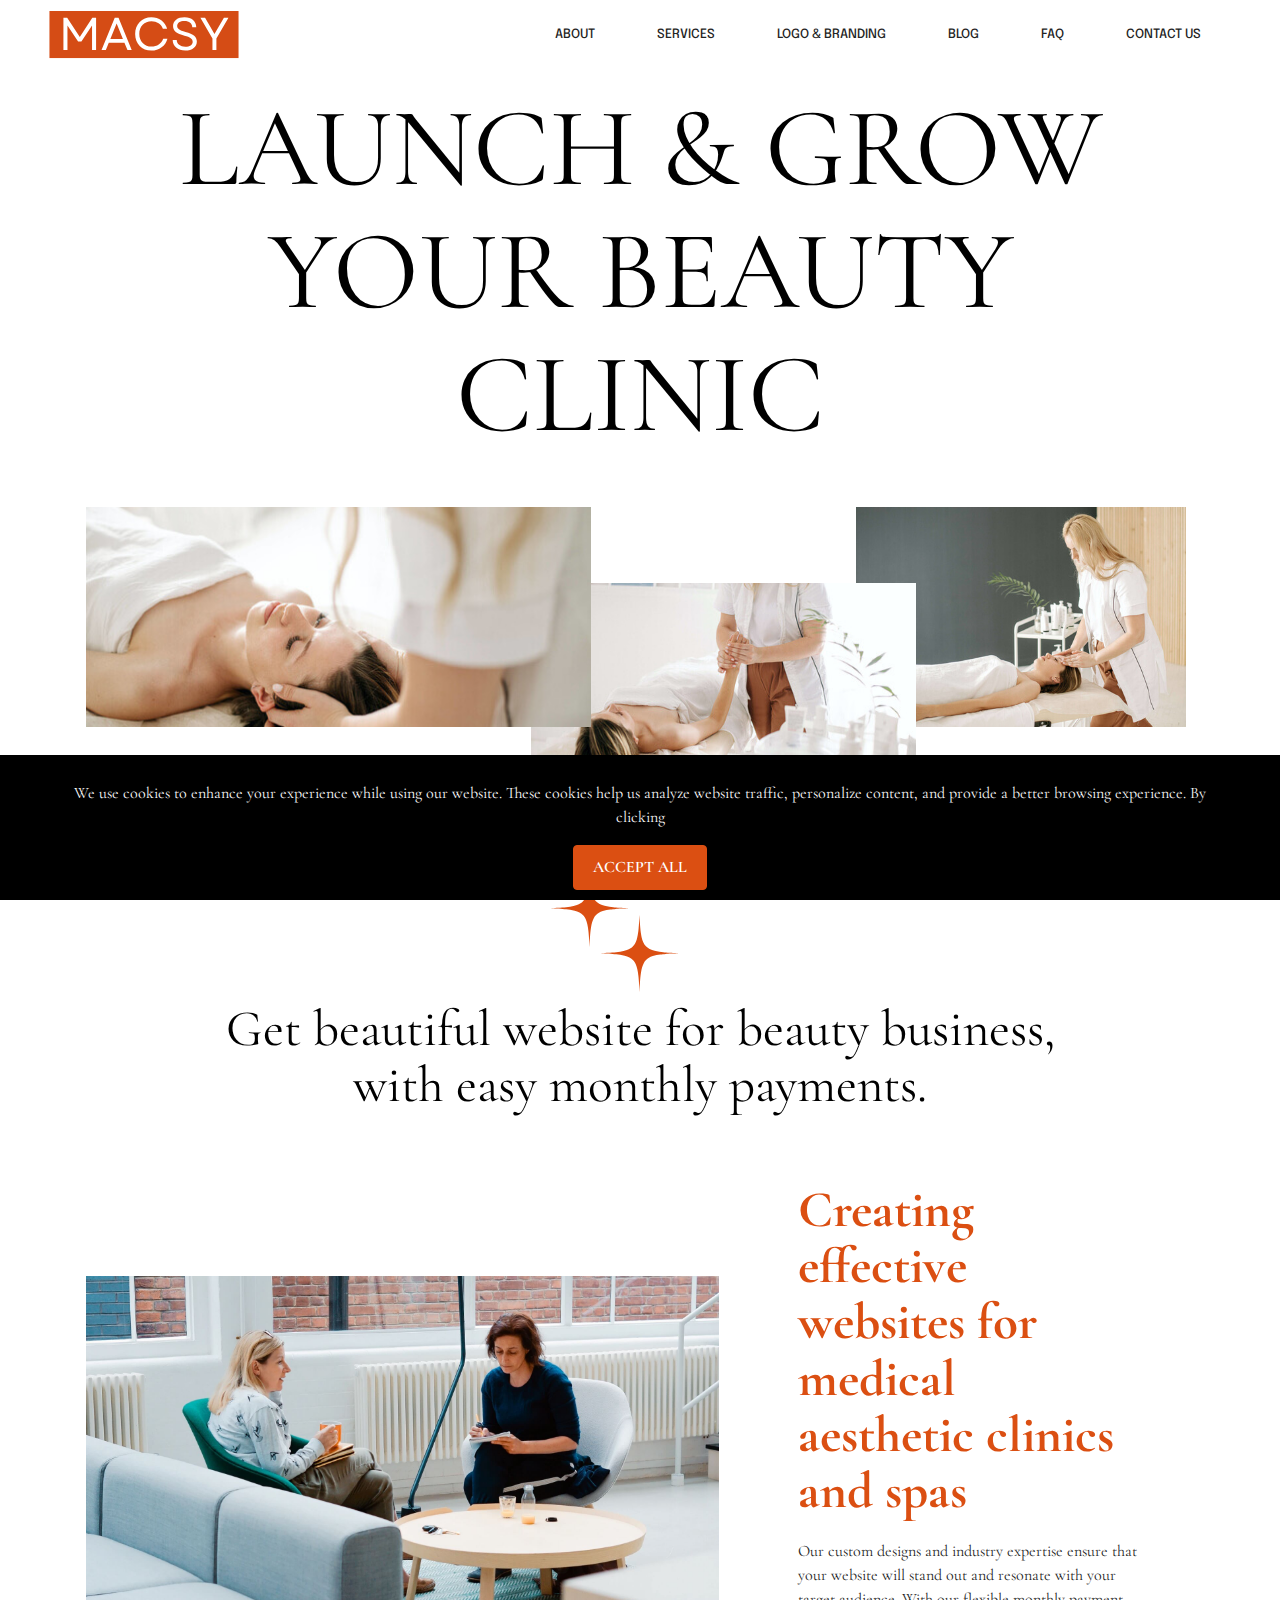
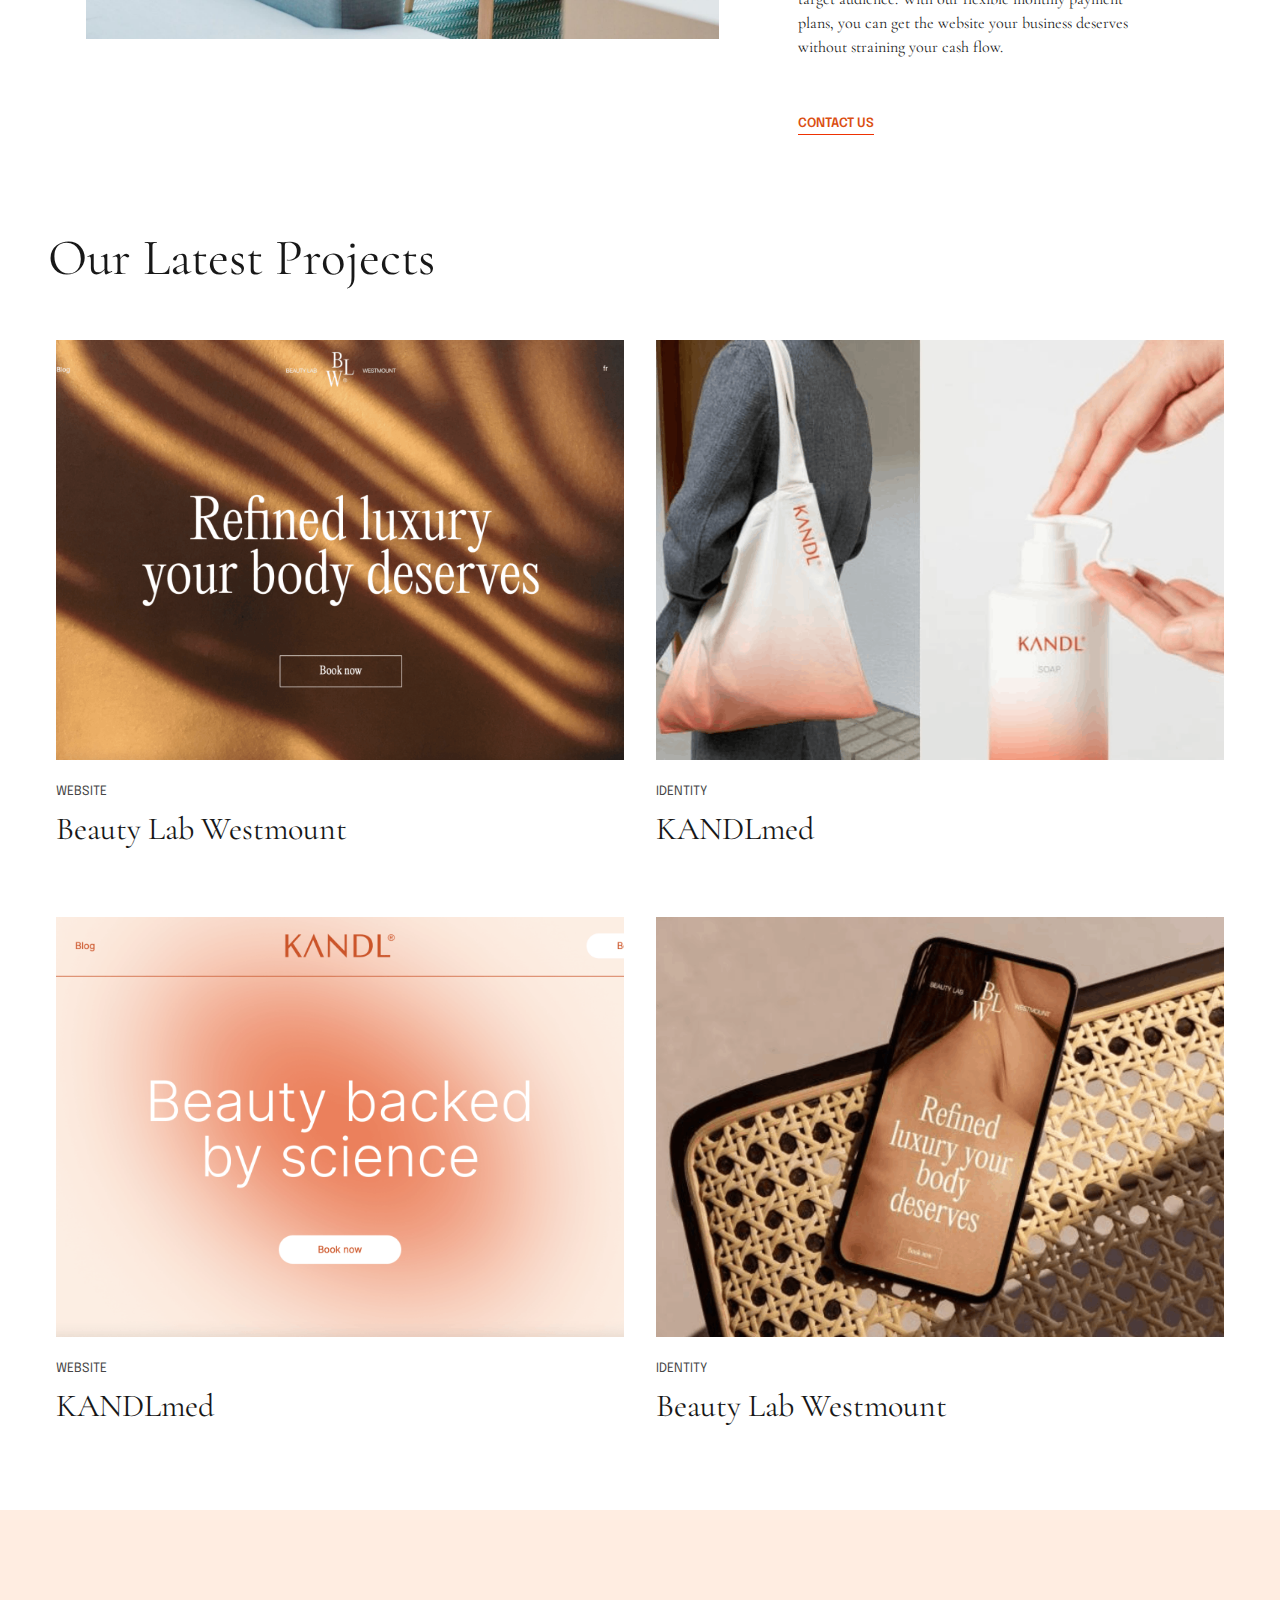
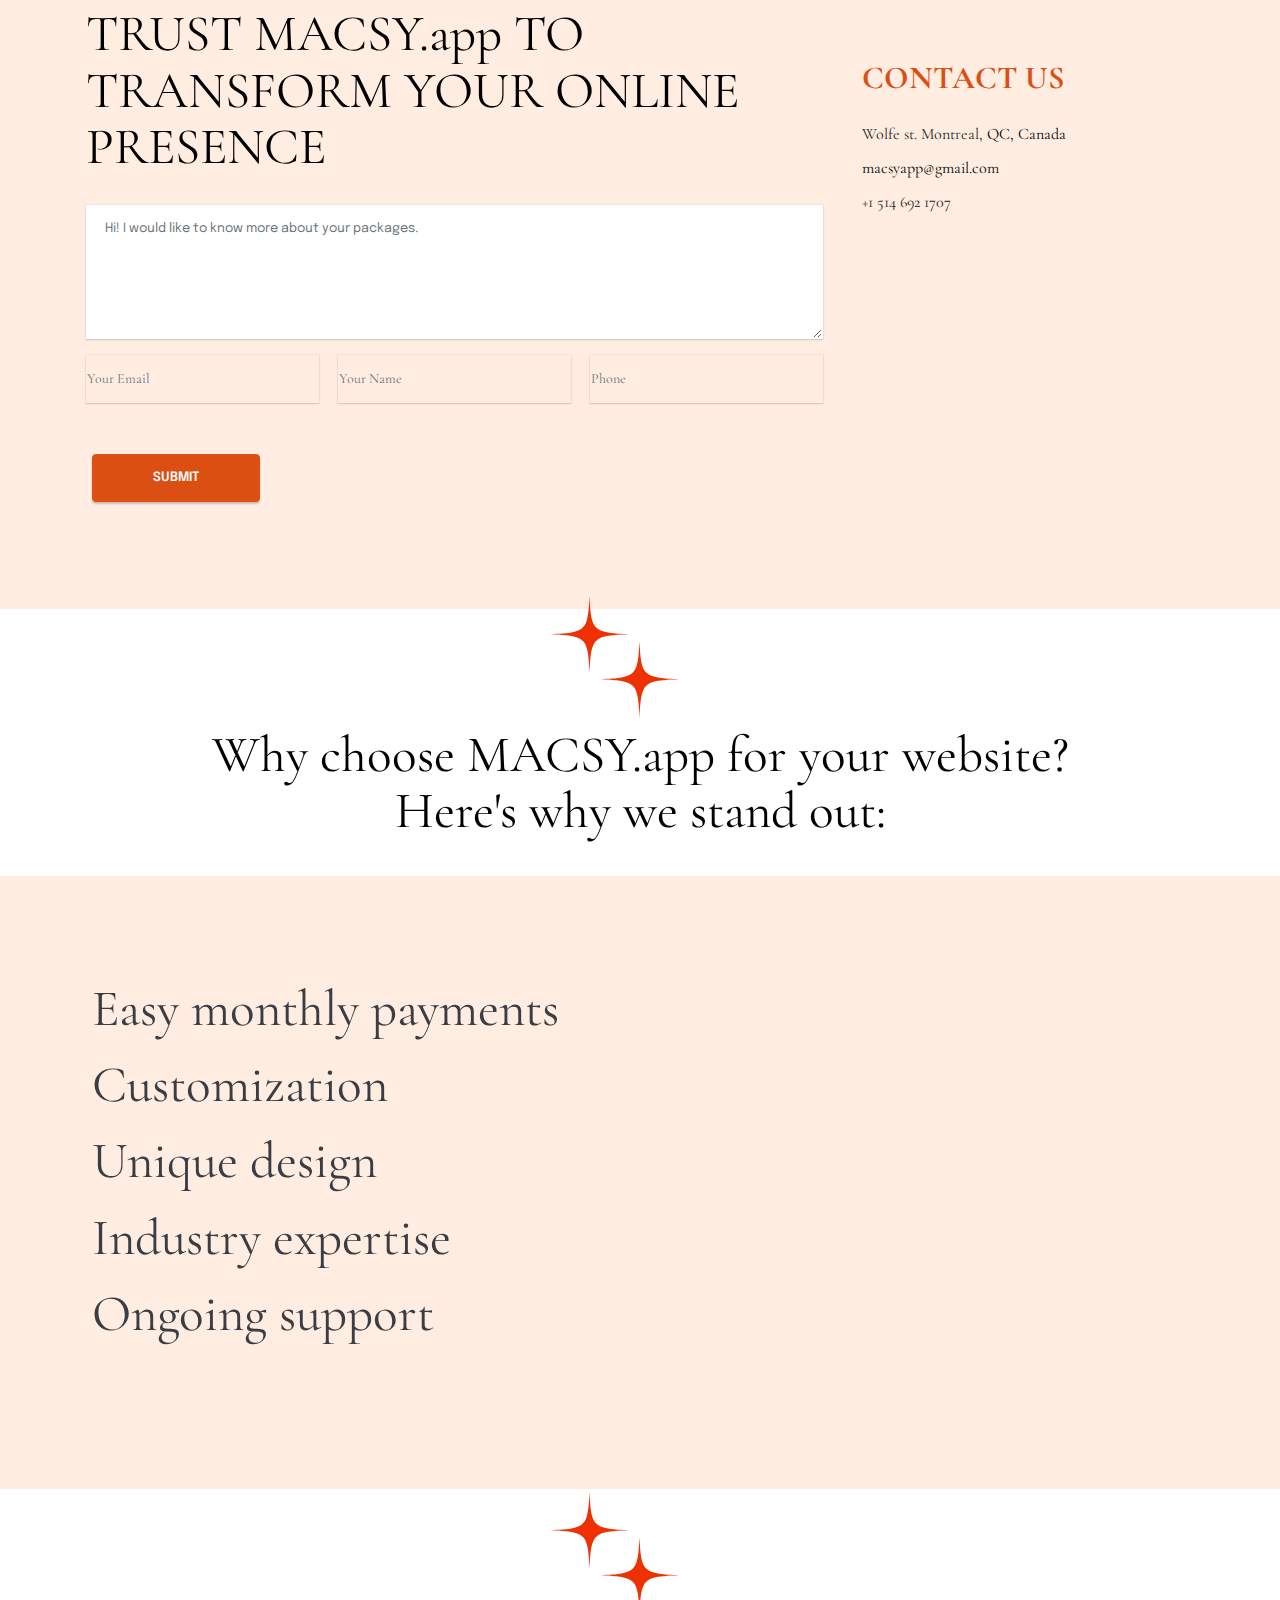
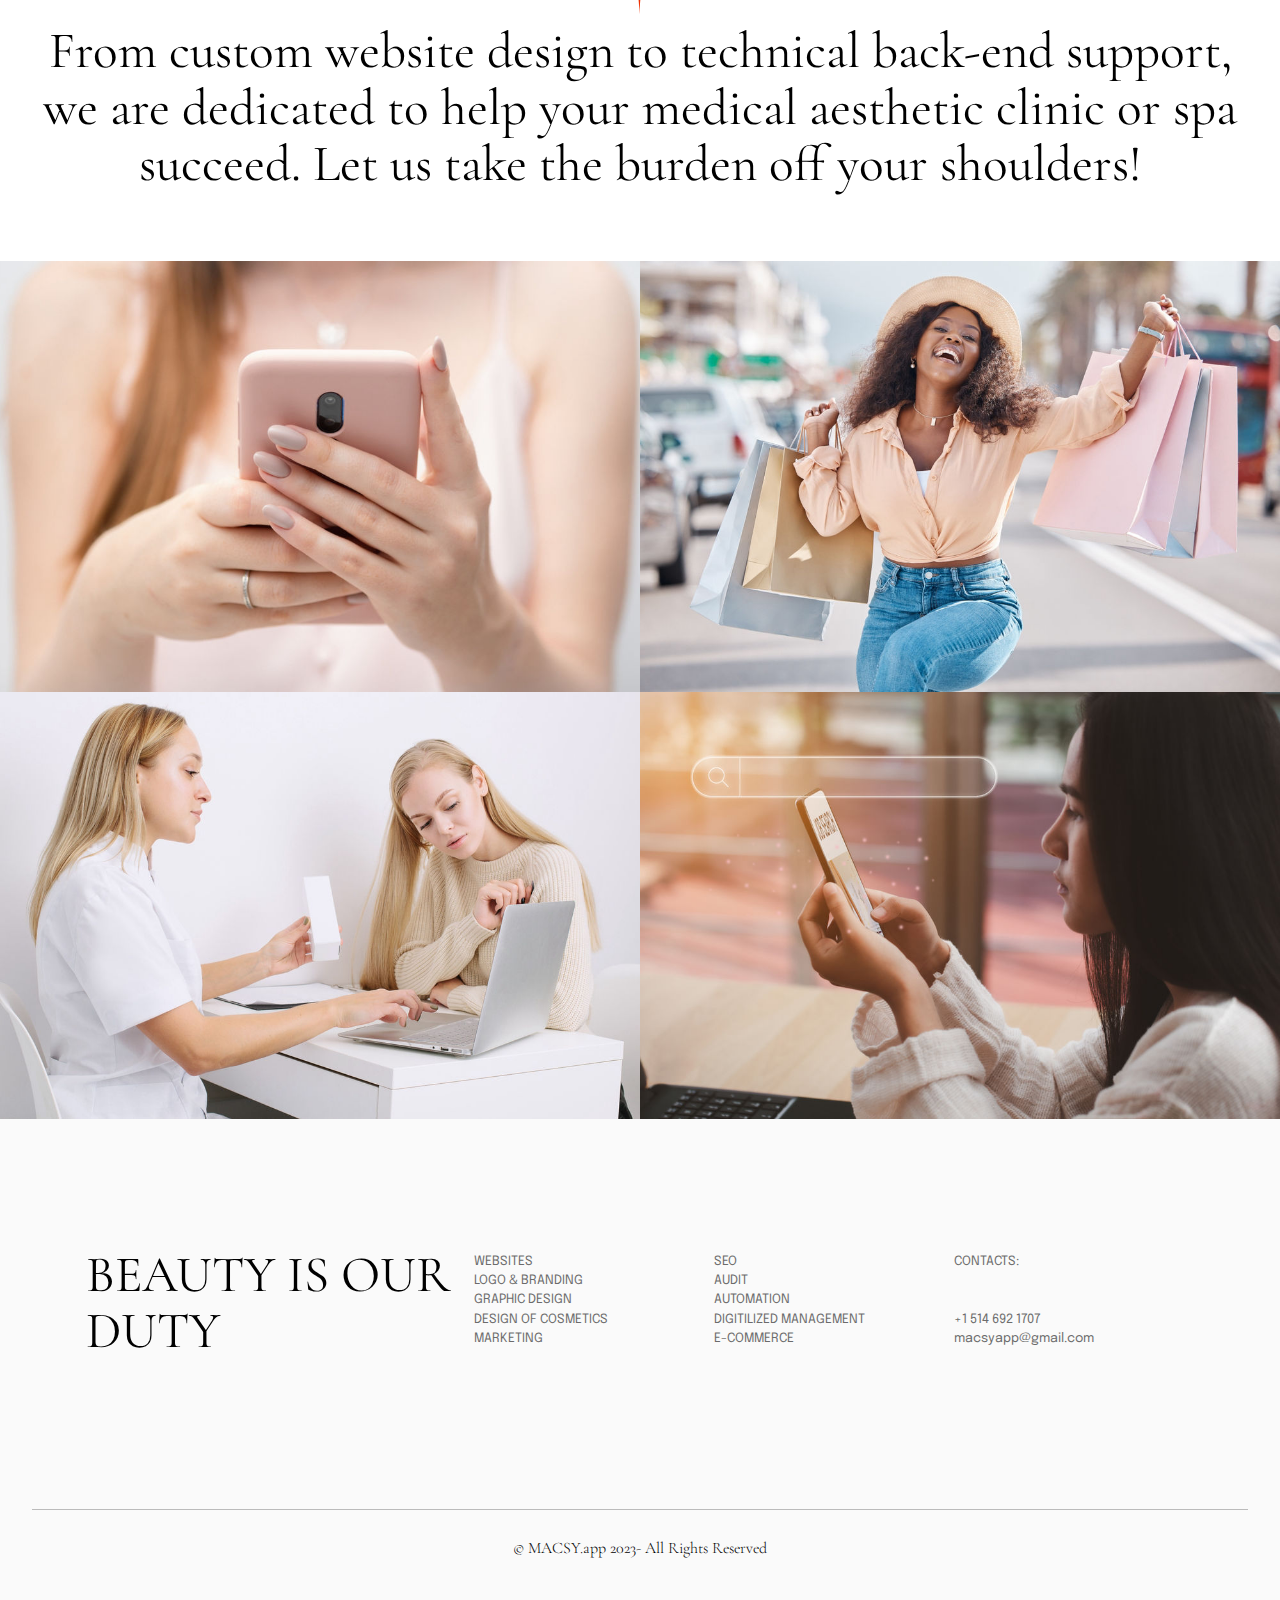
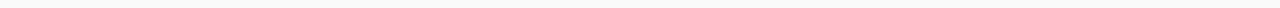
==== commit 7bf5117c: "create github pages" ====
--- a/index.html
+++ b/index.html
@@ -75,7 +75,7 @@
                 <ul class="navbar-nav nav-dropdown nav-right" data-app-modern-menu="true"><li class="nav-item"><a class="nav-link link text-black text-primary display-4" href="index.html#features3-c">ABOUT</a></li>
                     <li class="nav-item"><a class="nav-link link text-black text-primary display-4" href="index.html#gallery3-a">SERVICES</a></li>
                     <li class="nav-item"><a class="nav-link link text-black text-primary display-4" href="page3.html#pricing1-12">LOGO &amp; BRANDING</a></li><li class="nav-item"><a class="nav-link link text-black text-primary display-4" href="page5.html#features5-1d">BLOG</a></li><li class="nav-item"><a class="nav-link link text-black text-primary display-4" href="FAQ.html#features5-26">FAQ</a></li>
-                    <li class="nav-item"><a class="nav-link link text-black text-primary display-4" href="sms:+1-514-6921707">CONTACT US</a>
+                    <li class="nav-item"><a class="nav-link link text-black text-primary display-4" href="mailto:macsyapp@gmail.com">CONTACT US</a>
                     </li></ul>
             </div>
         </div>
@@ -242,7 +242,7 @@
                 <div class="form-inner-wrap">
                     <div class="mbr-form" data-form-type="formoid">
 <!--Formbuilder Form-->
-<form action="https://mobirise.eu/" method="POST" class="mbr-form form-with-styler" data-form-title="Form Name"><input type="hidden" name="email" data-form-email="true" value="z+trAZO/iwBMWdNvqo8zEFHC/990y93q8pTAg0ogpYkt8QRi5Hj6tt0XBJnhnSdzHi21SMBhwraIlxPAKn3SxK1ivKivPg99TpvRPI0lyOlBvvCkHBv6dTRbjFPT2QqH.k3w8MzRRgr2BkNEp/uWGrWl+QDggdH73etN4WAgZMaXdOinDnaAVfAdLqZuNTY6NCY+R7CTOu3F0Xw1FXmOtiQnwXJewA06ATrbITlxDB9MDMEwOSpFH0cW6DroTHKR5">
+<form action="https://mobirise.eu/" method="POST" class="mbr-form form-with-styler" data-form-title="Form Name"><input type="hidden" name="email" data-form-email="true" value="i+a+/SsgxBSGGtzH/DL7h8oVx7uUzZjNbSLznwnSI591XRbHGSrkwb9PIhZ+cRC1iZFtNlzUEeBoMXUeTb2BA6wHRJNIvXsgIaAYurHB53k7Ude9cwMOTiShhyz0XvpR.127smdv3RTpqixJazMnOfII6sRwIn+ttDwAC/FsKw6fhsRuyeFRdVHHAIAR/0trrYRLDsZsnJYX4eqaP9MNWVmpr1q1FcTKOCDdpbk6terhmyMVacY45/MuN9lifdnLm">
 <div class="row">
 <div hidden="hidden" data-form-alert="" class="alert alert-success col-12">Thanks for filling out the form!</div>
 <div hidden="hidden" data-form-alert-danger="" class="alert alert-danger col-12"> Oops...! some problem!</div>
@@ -559,6 +559,8 @@
 
 
 <script src="assets/bootstrap/js/bootstrap.bundle.min.js"></script>
+  <script src="assets/web/assets/cookies-alert-plugin/cookies-alert-core.js"></script>
+  <script src="assets/web/assets/cookies-alert-plugin/cookies-alert-script.js"></script>
   <script src="assets/smoothscroll/smooth-scroll.js"></script>
   <script src="assets/ytplayer/index.js"></script>
   <script src="assets/smart-cart/minicart.js"></script>
@@ -569,5 +571,6 @@
   
   
   
-</body>
+<input name="cookieData" type="hidden" data-cookie-cookiesAlertType='false' data-cookie-customDialogSelector='null' data-cookie-colorText='#fafafa' data-cookie-colorBg='rgb(0, 0, 0)' data-cookie-opacityOverlay='0' data-cookie-bgOpacity='100' data-cookie-textButton='ACCEPT ALL' data-cookie-rejectText='REJECT' data-cookie-colorButton='#db4f12' data-cookie-rejectColor='#ffffff' data-cookie-colorLink='#fafafa' data-cookie-underlineLink='true' data-cookie-text="We use cookies to enhance your experience while using our website. These cookies help us analyze website traffic, personalize content, and provide a better browsing experience. By clicking "Accept All," you consent to the use of all cookies.">
+  </body>
 </html>--- a/assets/mobirise/css/mbr-additional.css
+++ b/assets/mobirise/css/mbr-additional.css
@@ -2140,2977 +2140,6 @@
   text-align: center;
   color: #000000;
 }
-.cid-tvWJn8VD5t .navbar-dropdown {
-  position: relative !important;
-}
-.cid-tvWJn8VD5t .dropdown-item:before {
-  font-family: Moririse2 !important;
-  content: "\e966";
-  display: inline-block;
-  width: 0;
-  position: absolute;
-  left: 1rem;
-  top: 0.5rem;
-  margin-right: 0.5rem;
-  line-height: 1;
-  font-size: inherit;
-  vertical-align: middle;
-  text-align: center;
-  overflow: hidden;
-  transform: scale(0, 1);
-  transition: all 0.25s ease-in-out;
-}
-.cid-tvWJn8VD5t .dropdown-menu {
-  padding: 0;
-  border-radius: 4px;
-  box-shadow: 0 1px 3px 0 rgba(0, 0, 0, 0.1);
-}
-.cid-tvWJn8VD5t .dropdown-item {
-  border-bottom: 1px solid #e6e6e6;
-}
-.cid-tvWJn8VD5t .dropdown-item:hover,
-.cid-tvWJn8VD5t .dropdown-item:focus {
-  background: #6b6b6b !important;
-  color: white !important;
-}
-.cid-tvWJn8VD5t .dropdown-item:first-child {
-  border-top-left-radius: 4px;
-  border-top-right-radius: 4px;
-}
-.cid-tvWJn8VD5t .dropdown-item:last-child {
-  border-bottom: none;
-  border-bottom-left-radius: 4px;
-  border-bottom-right-radius: 4px;
-}
-.cid-tvWJn8VD5t .nav-dropdown .link {
-  padding: 0 !important;
-  margin: 0 !important;
-}
-@media (max-width: 991px) {
-  .cid-tvWJn8VD5t .nav-dropdown .link {
-    margin: 10px 0 !important;
-  }
-}
-.cid-tvWJn8VD5t .nav-item {
-  margin: 0 31px;
-}
-.cid-tvWJn8VD5t .nav-dropdown .link.dropdown-toggle::after {
-  margin-left: 0.5rem;
-  margin-top: 0.2rem;
-}
-.cid-tvWJn8VD5t .nav-link {
-  position: relative;
-}
-.cid-tvWJn8VD5t .nav-link:hover,
-.cid-tvWJn8VD5t .nav-link:focus,
-.cid-tvWJn8VD5t .nav-link:active {
-  color: #db4f12 !important;
-}
-.cid-tvWJn8VD5t .container {
-  display: flex;
-  margin: auto;
-  flex-wrap: initial;
-}
-@media (max-width: 991px) {
-  .cid-tvWJn8VD5t .container {
-    flex-wrap: inherit;
-  }
-}
-.cid-tvWJn8VD5t .navbar-caption:hover,
-.cid-tvWJn8VD5t .navbar-caption:focus,
-.cid-tvWJn8VD5t .navbar-caption:active {
-  color: #314825 !important;
-}
-.cid-tvWJn8VD5t .dropdown-menu,
-.cid-tvWJn8VD5t .navbar.opened {
-  background: #ffffff !important;
-}
-.cid-tvWJn8VD5t .nav-item:focus,
-.cid-tvWJn8VD5t .nav-link:focus {
-  outline: none;
-}
-.cid-tvWJn8VD5t .dropdown .dropdown-menu .dropdown-item {
-  width: auto;
-  transition: all 0.25s ease-in-out;
-}
-.cid-tvWJn8VD5t .dropdown .dropdown-menu .dropdown-item::after {
-  right: 0.5rem;
-}
-.cid-tvWJn8VD5t .collapsed .dropdown-menu .dropdown-item:before {
-  display: none;
-}
-.cid-tvWJn8VD5t .collapsed .dropdown .dropdown-menu .dropdown-item {
-  padding: 0.235em 1.5em 0.235em 1.5em !important;
-  transition: none;
-  margin: 0 !important;
-}
-.cid-tvWJn8VD5t .navbar {
-  min-height: 70px;
-  transition: all 0.3s;
-  border-bottom: 1px solid transparent;
-  background: #ffffff;
-}
-.cid-tvWJn8VD5t .navbar.opened {
-  transition: all 0.3s;
-}
-.cid-tvWJn8VD5t .navbar .dropdown-item {
-  padding: 0.5rem 1.8rem;
-}
-.cid-tvWJn8VD5t .navbar .navbar-logo img {
-  width: auto;
-}
-.cid-tvWJn8VD5t .navbar .navbar-collapse {
-  justify-content: flex-end;
-  z-index: 1;
-}
-.cid-tvWJn8VD5t .navbar.collapsed {
-  justify-content: center;
-}
-.cid-tvWJn8VD5t .navbar.collapsed .nav-item .nav-link::before {
-  display: none;
-}
-.cid-tvWJn8VD5t .navbar.collapsed.opened .dropdown-menu {
-  top: 0;
-}
-@media (min-width: 992px) {
-  .cid-tvWJn8VD5t .navbar.collapsed.opened:not(.navbar-short) .navbar-collapse {
-    max-height: calc(98.5vh - 3rem);
-  }
-}
-.cid-tvWJn8VD5t .navbar.collapsed .dropdown-menu .dropdown-submenu {
-  left: 0 !important;
-}
-.cid-tvWJn8VD5t .navbar.collapsed .dropdown-menu .dropdown-item:after {
-  right: auto;
-}
-.cid-tvWJn8VD5t .navbar.collapsed .dropdown-menu .dropdown-toggle[data-toggle="dropdown-submenu"]:after {
-  margin-left: 0.5rem;
-  margin-top: 0.2rem;
-  border-top: 0.35em solid;
-  border-right: 0.35em solid transparent;
-  border-left: 0.35em solid transparent;
-  border-bottom: 0;
-  top: 41%;
-}
-.cid-tvWJn8VD5t .navbar.collapsed ul.navbar-nav li {
-  margin: auto;
-}
-.cid-tvWJn8VD5t .navbar.collapsed .dropdown-menu .dropdown-item {
-  padding: 0.25rem 1.5rem;
-  text-align: center;
-}
-@media (max-width: 991px) {
-  .cid-tvWJn8VD5t .navbar .nav-item .nav-link::before {
-    display: none;
-  }
-  .cid-tvWJn8VD5t .navbar.opened .dropdown-menu {
-    top: 0;
-  }
-  .cid-tvWJn8VD5t .navbar .dropdown-menu .dropdown-submenu {
-    left: 0 !important;
-  }
-  .cid-tvWJn8VD5t .navbar .dropdown-menu .dropdown-item:after {
-    right: auto;
-  }
-  .cid-tvWJn8VD5t .navbar .dropdown-menu .dropdown-toggle[data-toggle="dropdown-submenu"]:after {
-    margin-left: 0.5rem;
-    margin-top: 0.2rem;
-    border-top: 0.35em solid;
-    border-right: 0.35em solid transparent;
-    border-left: 0.35em solid transparent;
-    border-bottom: 0;
-    top: 40%;
-  }
-  .cid-tvWJn8VD5t .navbar .navbar-logo img {
-    height: 3rem !important;
-  }
-  .cid-tvWJn8VD5t .navbar ul.navbar-nav li {
-    margin: 0;
-  }
-  .cid-tvWJn8VD5t .navbar .dropdown-menu .dropdown-item {
-    padding: 0.25rem 1.5rem !important;
-    text-align: center;
-  }
-  .cid-tvWJn8VD5t .navbar .navbar-brand {
-    flex-shrink: initial;
-    flex-basis: auto;
-    word-break: break-word;
-    padding-right: 2rem;
-  }
-  .cid-tvWJn8VD5t .navbar .navbar-toggler {
-    flex-basis: auto;
-  }
-}
-.cid-tvWJn8VD5t .navbar.navbar-short {
-  min-height: 60px;
-}
-.cid-tvWJn8VD5t .navbar.navbar-short .navbar-logo img {
-  height: 2.5rem !important;
-}
-.cid-tvWJn8VD5t .navbar.navbar-short .navbar-brand {
-  min-height: 60px;
-  padding: 0;
-}
-.cid-tvWJn8VD5t .navbar-brand {
-  min-height: 70px;
-  flex-shrink: 0;
-  align-items: center;
-  margin-right: 0;
-  padding: 10px 0;
-  transition: all 0.3s;
-  word-break: break-word;
-  z-index: 1;
-  display: flex;
-}
-.cid-tvWJn8VD5t .navbar-brand .navbar-caption {
-  line-height: inherit !important;
-}
-.cid-tvWJn8VD5t .navbar-brand .navbar-logo a {
-  outline: none;
-}
-.cid-tvWJn8VD5t .dropdown-item.active,
-.cid-tvWJn8VD5t .dropdown-item:active {
-  background-color: transparent;
-}
-.cid-tvWJn8VD5t .navbar-expand-lg .navbar-nav .nav-link {
-  padding: 0;
-}
-.cid-tvWJn8VD5t .nav-dropdown .link.dropdown-toggle {
-  margin-right: 1.667em;
-}
-.cid-tvWJn8VD5t .nav-dropdown .link.dropdown-toggle[aria-expanded="true"] {
-  margin-right: 0;
-  padding: 0.667em 1.667em;
-}
-.cid-tvWJn8VD5t .navbar.navbar-expand-lg .dropdown .dropdown-menu {
-  background: #ffffff;
-}
-.cid-tvWJn8VD5t .navbar.navbar-expand-lg .dropdown .dropdown-menu .dropdown-submenu {
-  margin: 0;
-  left: 100%;
-}
-.cid-tvWJn8VD5t .navbar > .container-fluid {
-  flex-wrap: unset;
-}
-@media (max-width: 991px) {
-  .cid-tvWJn8VD5t .navbar > .container-fluid {
-    flex-wrap: inherit;
-  }
-}
-.cid-tvWJn8VD5t .navbar .dropdown.open > .dropdown-menu {
-  display: block;
-}
-.cid-tvWJn8VD5t ul.navbar-nav {
-  flex-wrap: wrap;
-  justify-content: flex-end;
-}
-.cid-tvWJn8VD5t button.navbar-toggler {
-  outline: none;
-  width: 31px;
-  height: 20px;
-  cursor: pointer;
-  transition: all 0.2s;
-  position: relative;
-  align-self: center;
-}
-.cid-tvWJn8VD5t button.navbar-toggler .hamburger span {
-  position: absolute;
-  right: 0;
-  width: 30px;
-  height: 2px;
-  border-right: 5px;
-  background-color: #000000;
-}
-.cid-tvWJn8VD5t button.navbar-toggler .hamburger span:nth-child(1) {
-  top: 0;
-  transition: all 0.2s;
-}
-.cid-tvWJn8VD5t button.navbar-toggler .hamburger span:nth-child(2) {
-  top: 8px;
-  transition: all 0.15s;
-}
-.cid-tvWJn8VD5t button.navbar-toggler .hamburger span:nth-child(3) {
-  top: 8px;
-  transition: all 0.15s;
-}
-.cid-tvWJn8VD5t button.navbar-toggler .hamburger span:nth-child(4) {
-  top: 16px;
-  transition: all 0.2s;
-}
-.cid-tvWJn8VD5t nav.opened .hamburger span:nth-child(1) {
-  top: 8px;
-  width: 0;
-  opacity: 0;
-  right: 50%;
-  transition: all 0.2s;
-}
-.cid-tvWJn8VD5t nav.opened .hamburger span:nth-child(2) {
-  transform: rotate(45deg);
-  transition: all 0.25s;
-}
-.cid-tvWJn8VD5t nav.opened .hamburger span:nth-child(3) {
-  transform: rotate(-45deg);
-  transition: all 0.25s;
-}
-.cid-tvWJn8VD5t nav.opened .hamburger span:nth-child(4) {
-  top: 8px;
-  width: 0;
-  opacity: 0;
-  right: 50%;
-  transition: all 0.2s;
-}
-.cid-tvWJn8VD5t .navbar-dropdown {
-  padding: 0 1rem;
-}
-.cid-tvWJn8VD5t a.nav-link {
-  display: flex;
-  align-items: center;
-  justify-content: center;
-}
-@media (max-width: 991px) {
-  .cid-tvWJn8VD5t a.nav-link {
-    justify-content: flex-start;
-  }
-}
-@media screen and (-ms-high-contrast: active), (-ms-high-contrast: none) {
-  .cid-tvWJn8VD5t .navbar {
-    height: 70px;
-  }
-  .cid-tvWJn8VD5t .navbar.opened {
-    height: auto;
-  }
-  .cid-tvWJn8VD5t .nav-item .nav-link:hover::before {
-    width: 175%;
-    max-width: calc(100% + 2rem);
-    left: -1rem;
-  }
-}
-.cid-tvWJndj59B {
-  overflow: hidden !important;
-  padding-top: 5rem;
-  padding-bottom: 5rem;
-  background-color: #ffffff;
-}
-.cid-tvWJndj59B .title_block {
-  margin-bottom: 80px;
-  z-index: 10;
-  position: relative;
-}
-.cid-tvWJndj59B .mbr-section-subtitle {
-  margin-bottom: 16px;
-  color: #db4f12;
-  letter-spacing: 1.6px;
-  line-height: 1;
-  font-weight: 600;
-}
-.cid-tvWJndj59B .mbr-section-title {
-  color: #54595f;
-}
-.cid-tvWJndj59B .onTheSides {
-  background-color: #ffede1;
-  border-radius: 4px;
-}
-.cid-tvWJndj59B .onTheSides .card_price,
-.cid-tvWJndj59B .onTheSides .card_title {
-  color: #54595f;
-}
-.cid-tvWJndj59B .onTheSides .card_wrap {
-  padding: 50px 60px;
-}
-.cid-tvWJndj59B .card_body {
-  margin-bottom: 40px;
-}
-.cid-tvWJndj59B .card_body p {
-  line-height: 1.867;
-}
-.cid-tvWJndj59B .card_title {
-  margin-bottom: 30px;
-}
-.cid-tvWJndj59B .card_price {
-  display: block;
-  line-height: 1;
-  margin-bottom: 10px;
-}
-.cid-tvWJndj59B .middle {
-  background-color: #db4f12;
-  border-radius: 4px;
-  background-image: linear-gradient(0deg, #ba430f 0%, #d64d12 52%, #db4f12 100%);
-}
-.cid-tvWJndj59B .middle .card_wrap {
-  padding: 80px 60px;
-}
-.cid-tvWJndj59B .middle .btn-white-outline:hover {
-  color: #ee3102 !important;
-}
-@media (min-width: 768px) {
-  .cid-tvWJndj59B .shape_wrap {
-    bottom: 0;
-    left: 0;
-    position: absolute;
-    right: 0;
-    top: 0;
-    z-index: 0;
-    pointer-events: none;
-  }
-  .cid-tvWJndj59B .shape_wrap .shape {
-    z-index: -1;
-    position: absolute;
-  }
-  .cid-tvWJndj59B .shape_wrap .shape_1 {
-    top: 28px;
-    left: -33px;
-    width: 66px;
-    height: 66px;
-    background-image: linear-gradient(0deg, #ba430f 0%, #d64d12 52%, #db4f12 100%);
-    border-radius: 50%;
-  }
-  .cid-tvWJndj59B .shape_wrap .shape_2 {
-    top: 130px;
-    left: -80px;
-    width: 30px;
-    height: 30px;
-    background-image: linear-gradient(45deg, #ba430f 0%, #d64d12 52%, #db4f12 100%);
-    border-radius: 50%;
-  }
-  .cid-tvWJndj59B .shape_wrap .shape_3 {
-    left: 110px;
-    bottom: 0;
-    width: 48px;
-    height: 48px;
-    background-image: linear-gradient(0deg, #ffd8bd 0%, #ffeadc 52%, #ffede1 100%);
-    border-radius: 50%;
-  }
-  .cid-tvWJndj59B .shape_wrap .shape_4 {
-    right: 83px;
-    bottom: 0;
-    width: 48px;
-    height: 48px;
-    background-image: linear-gradient(135deg, #ba430f 0%, #d64d12 52%, #db4f12 100%);
-    border-radius: 50%;
-  }
-  .cid-tvWJndj59B .shape_wrap .shape_5 {
-    top: 18px;
-    right: 12px;
-    width: 74px;
-    height: 74px;
-    background-image: linear-gradient(35deg, #ffd8bd 0%, #ffeadc 52%, #ffede1 100%);
-    border-radius: 50%;
-  }
-  .cid-tvWJndj59B .shape_wrap .shape_6 {
-    right: 30px;
-    width: 20px;
-    height: 20px;
-    bottom: -45px;
-    background-image: linear-gradient(90deg, #ffd8bd 0%, #ffeadc 52%, #ffede1 100%);
-    border-radius: 50%;
-  }
-}
-@media (max-width: 991px) {
-  .cid-tvWJndj59B .title_block {
-    margin-bottom: 60px;
-  }
-  .cid-tvWJndj59B .card_title {
-    margin-bottom: 25px;
-  }
-  .cid-tvWJndj59B .card_body {
-    margin-bottom: 30px;
-  }
-  .cid-tvWJndj59B .middle .card_wrap {
-    padding: 60px 30px;
-  }
-  .cid-tvWJndj59B .onTheSides .card_wrap {
-    padding: 40px 30px;
-  }
-}
-.cid-twq1tXKfFK {
-  padding-top: 8rem;
-  padding-bottom: 6rem;
-  background-color: #fafafa;
-}
-.cid-twq1tXKfFK .content {
-  margin: 0 auto;
-  padding-left: 0;
-  padding-right: 0;
-  display: flex;
-}
-@media (max-width: 1024px) {
-  .cid-twq1tXKfFK .content {
-    flex-wrap: wrap;
-  }
-}
-.cid-twq1tXKfFK h2,
-.cid-twq1tXKfFK h4,
-.cid-twq1tXKfFK h3,
-.cid-twq1tXKfFK h6,
-.cid-twq1tXKfFK p,
-.cid-twq1tXKfFK ul {
-  margin: 0;
-}
-.cid-twq1tXKfFK ul {
-  padding: 0;
-  list-style-type: none;
-}
-.cid-twq1tXKfFK .heading {
-  width: 35%;
-  margin-bottom: 37px;
-}
-@media (max-width: 1024px) {
-  .cid-twq1tXKfFK .heading {
-    width: 100%;
-  }
-}
-.cid-twq1tXKfFK .heading-inner {
-  max-width: 476px;
-}
-.cid-twq1tXKfFK .mbr-section-title {
-  color: #000000;
-}
-.cid-twq1tXKfFK .mbr-section-subtitle {
-  color: #6b6b6b;
-}
-.cid-twq1tXKfFK .cards {
-  width: 65%;
-  display: flex;
-}
-@media (max-width: 1024px) {
-  .cid-twq1tXKfFK .cards {
-    width: 100%;
-    flex-wrap: wrap;
-  }
-}
-@media (max-width: 767px) {
-  .cid-twq1tXKfFK .cards {
-    flex-direction: column;
-    padding-top: 0px;
-  }
-}
-.cid-twq1tXKfFK .card {
-  width: 34%;
-}
-@media (max-width: 1024px) {
-  .cid-twq1tXKfFK .card {
-    width: 50%;
-  }
-}
-@media (max-width: 767px) {
-  .cid-twq1tXKfFK .card {
-    width: 100%;
-    padding-top: 30px;
-  }
-}
-.cid-twq1tXKfFK .mbr-card-title {
-  color: #000000;
-  margin-bottom: 3px;
-  text-align: left;
-}
-.cid-twq1tXKfFK .mbr-card-subtitle {
-  color: #6b6b6b;
-}
-.cid-twq1tXKfFK .list {
-  padding-top: 5px;
-  margin-bottom: 24px;
-  color: #6b6b6b;
-  text-align: left;
-}
-.cid-tvWJnfwZJQ {
-  padding-top: 0rem;
-  padding-bottom: 2rem;
-  background-color: #fafafa;
-}
-.cid-tvWJnfwZJQ .mbr-overlay {
-  background-color: #ffffff;
-  opacity: 0.7;
-}
-.cid-tvWJnfwZJQ h3 {
-  margin: 0;
-}
-.cid-tvWJnfwZJQ .content {
-  padding: 0 45px;
-  display: flex;
-  justify-content: space-between;
-  align-items: flex-end;
-}
-@media (max-width: 767px) {
-  .cid-tvWJnfwZJQ .content {
-    padding: 0 1rem;
-    flex-direction: column-reverse;
-    align-items: center;
-  }
-}
-@media (max-width: 767px) {
-  .cid-tvWJnfwZJQ .text-wrap {
-    margin-bottom: 1rem;
-  }
-}
-.cid-tvWJnfwZJQ .mbr-brand {
-  color: #000000;
-  font-weight: 600;
-  text-align: right;
-}
-@media (max-width: 767px) {
-  .cid-tvWJnfwZJQ .mbr-brand {
-    text-align: center;
-  }
-}
-.cid-tvWJnfwZJQ .mbr-text {
-  color: #6b6b6b;
-  margin: 10px 0 0;
-  font-weight: 300;
-  text-align: right;
-}
-@media (max-width: 767px) {
-  .cid-tvWJnfwZJQ .mbr-text {
-    text-align: center;
-  }
-}
-.cid-tvWJnfwZJQ .socials {
-  display: flex;
-  list-style-type: none;
-  padding: 0;
-  margin: 0;
-}
-.cid-tvWJnfwZJQ .socials p {
-  margin: 0 20px 0 0;
-}
-@media (max-width: 767px) {
-  .cid-tvWJnfwZJQ .socials {
-    margin-right: -20px;
-  }
-}
-.cid-tvWJnfwZJQ .socials-item .link {
-  color: #000000;
-}
-.cid-tvWJnfwZJQ .footer-lower .copyright {
-  margin-bottom: 1rem;
-}
-.cid-tvWJnfwZJQ .footer-lower hr {
-  margin: 1rem 0;
-  height: 1px;
-  background-color: #000000;
-  border: none;
-}
-.cid-tvWJnfwZJQ .copyright > p {
-  text-align: center;
-  color: #000000;
-}
-.cid-tzlEA4w5Df .navbar-dropdown {
-  position: relative !important;
-}
-.cid-tzlEA4w5Df .dropdown-item:before {
-  font-family: Moririse2 !important;
-  content: "\e966";
-  display: inline-block;
-  width: 0;
-  position: absolute;
-  left: 1rem;
-  top: 0.5rem;
-  margin-right: 0.5rem;
-  line-height: 1;
-  font-size: inherit;
-  vertical-align: middle;
-  text-align: center;
-  overflow: hidden;
-  transform: scale(0, 1);
-  transition: all 0.25s ease-in-out;
-}
-.cid-tzlEA4w5Df .dropdown-menu {
-  padding: 0;
-  border-radius: 4px;
-  box-shadow: 0 1px 3px 0 rgba(0, 0, 0, 0.1);
-}
-.cid-tzlEA4w5Df .dropdown-item {
-  border-bottom: 1px solid #e6e6e6;
-}
-.cid-tzlEA4w5Df .dropdown-item:hover,
-.cid-tzlEA4w5Df .dropdown-item:focus {
-  background: #6b6b6b !important;
-  color: white !important;
-}
-.cid-tzlEA4w5Df .dropdown-item:first-child {
-  border-top-left-radius: 4px;
-  border-top-right-radius: 4px;
-}
-.cid-tzlEA4w5Df .dropdown-item:last-child {
-  border-bottom: none;
-  border-bottom-left-radius: 4px;
-  border-bottom-right-radius: 4px;
-}
-.cid-tzlEA4w5Df .nav-dropdown .link {
-  padding: 0 !important;
-  margin: 0 !important;
-}
-@media (max-width: 991px) {
-  .cid-tzlEA4w5Df .nav-dropdown .link {
-    margin: 10px 0 !important;
-  }
-}
-.cid-tzlEA4w5Df .nav-item {
-  margin: 0 31px;
-}
-.cid-tzlEA4w5Df .nav-dropdown .link.dropdown-toggle::after {
-  margin-left: 0.5rem;
-  margin-top: 0.2rem;
-}
-.cid-tzlEA4w5Df .nav-link {
-  position: relative;
-}
-.cid-tzlEA4w5Df .nav-link:hover,
-.cid-tzlEA4w5Df .nav-link:focus,
-.cid-tzlEA4w5Df .nav-link:active {
-  color: #db4f12 !important;
-}
-.cid-tzlEA4w5Df .container {
-  display: flex;
-  margin: auto;
-  flex-wrap: initial;
-}
-@media (max-width: 991px) {
-  .cid-tzlEA4w5Df .container {
-    flex-wrap: inherit;
-  }
-}
-.cid-tzlEA4w5Df .navbar-caption:hover,
-.cid-tzlEA4w5Df .navbar-caption:focus,
-.cid-tzlEA4w5Df .navbar-caption:active {
-  color: #314825 !important;
-}
-.cid-tzlEA4w5Df .dropdown-menu,
-.cid-tzlEA4w5Df .navbar.opened {
-  background: #ffffff !important;
-}
-.cid-tzlEA4w5Df .nav-item:focus,
-.cid-tzlEA4w5Df .nav-link:focus {
-  outline: none;
-}
-.cid-tzlEA4w5Df .dropdown .dropdown-menu .dropdown-item {
-  width: auto;
-  transition: all 0.25s ease-in-out;
-}
-.cid-tzlEA4w5Df .dropdown .dropdown-menu .dropdown-item::after {
-  right: 0.5rem;
-}
-.cid-tzlEA4w5Df .collapsed .dropdown-menu .dropdown-item:before {
-  display: none;
-}
-.cid-tzlEA4w5Df .collapsed .dropdown .dropdown-menu .dropdown-item {
-  padding: 0.235em 1.5em 0.235em 1.5em !important;
-  transition: none;
-  margin: 0 !important;
-}
-.cid-tzlEA4w5Df .navbar {
-  min-height: 70px;
-  transition: all 0.3s;
-  border-bottom: 1px solid transparent;
-  background: #ffffff;
-}
-.cid-tzlEA4w5Df .navbar.opened {
-  transition: all 0.3s;
-}
-.cid-tzlEA4w5Df .navbar .dropdown-item {
-  padding: 0.5rem 1.8rem;
-}
-.cid-tzlEA4w5Df .navbar .navbar-logo img {
-  width: auto;
-}
-.cid-tzlEA4w5Df .navbar .navbar-collapse {
-  justify-content: flex-end;
-  z-index: 1;
-}
-.cid-tzlEA4w5Df .navbar.collapsed {
-  justify-content: center;
-}
-.cid-tzlEA4w5Df .navbar.collapsed .nav-item .nav-link::before {
-  display: none;
-}
-.cid-tzlEA4w5Df .navbar.collapsed.opened .dropdown-menu {
-  top: 0;
-}
-@media (min-width: 992px) {
-  .cid-tzlEA4w5Df .navbar.collapsed.opened:not(.navbar-short) .navbar-collapse {
-    max-height: calc(98.5vh - 3rem);
-  }
-}
-.cid-tzlEA4w5Df .navbar.collapsed .dropdown-menu .dropdown-submenu {
-  left: 0 !important;
-}
-.cid-tzlEA4w5Df .navbar.collapsed .dropdown-menu .dropdown-item:after {
-  right: auto;
-}
-.cid-tzlEA4w5Df .navbar.collapsed .dropdown-menu .dropdown-toggle[data-toggle="dropdown-submenu"]:after {
-  margin-left: 0.5rem;
-  margin-top: 0.2rem;
-  border-top: 0.35em solid;
-  border-right: 0.35em solid transparent;
-  border-left: 0.35em solid transparent;
-  border-bottom: 0;
-  top: 41%;
-}
-.cid-tzlEA4w5Df .navbar.collapsed ul.navbar-nav li {
-  margin: auto;
-}
-.cid-tzlEA4w5Df .navbar.collapsed .dropdown-menu .dropdown-item {
-  padding: 0.25rem 1.5rem;
-  text-align: center;
-}
-@media (max-width: 991px) {
-  .cid-tzlEA4w5Df .navbar .nav-item .nav-link::before {
-    display: none;
-  }
-  .cid-tzlEA4w5Df .navbar.opened .dropdown-menu {
-    top: 0;
-  }
-  .cid-tzlEA4w5Df .navbar .dropdown-menu .dropdown-submenu {
-    left: 0 !important;
-  }
-  .cid-tzlEA4w5Df .navbar .dropdown-menu .dropdown-item:after {
-    right: auto;
-  }
-  .cid-tzlEA4w5Df .navbar .dropdown-menu .dropdown-toggle[data-toggle="dropdown-submenu"]:after {
-    margin-left: 0.5rem;
-    margin-top: 0.2rem;
-    border-top: 0.35em solid;
-    border-right: 0.35em solid transparent;
-    border-left: 0.35em solid transparent;
-    border-bottom: 0;
-    top: 40%;
-  }
-  .cid-tzlEA4w5Df .navbar .navbar-logo img {
-    height: 3rem !important;
-  }
-  .cid-tzlEA4w5Df .navbar ul.navbar-nav li {
-    margin: 0;
-  }
-  .cid-tzlEA4w5Df .navbar .dropdown-menu .dropdown-item {
-    padding: 0.25rem 1.5rem !important;
-    text-align: center;
-  }
-  .cid-tzlEA4w5Df .navbar .navbar-brand {
-    flex-shrink: initial;
-    flex-basis: auto;
-    word-break: break-word;
-    padding-right: 2rem;
-  }
-  .cid-tzlEA4w5Df .navbar .navbar-toggler {
-    flex-basis: auto;
-  }
-}
-.cid-tzlEA4w5Df .navbar.navbar-short {
-  min-height: 60px;
-}
-.cid-tzlEA4w5Df .navbar.navbar-short .navbar-logo img {
-  height: 2.5rem !important;
-}
-.cid-tzlEA4w5Df .navbar.navbar-short .navbar-brand {
-  min-height: 60px;
-  padding: 0;
-}
-.cid-tzlEA4w5Df .navbar-brand {
-  min-height: 70px;
-  flex-shrink: 0;
-  align-items: center;
-  margin-right: 0;
-  padding: 10px 0;
-  transition: all 0.3s;
-  word-break: break-word;
-  z-index: 1;
-  display: flex;
-}
-.cid-tzlEA4w5Df .navbar-brand .navbar-caption {
-  line-height: inherit !important;
-}
-.cid-tzlEA4w5Df .navbar-brand .navbar-logo a {
-  outline: none;
-}
-.cid-tzlEA4w5Df .dropdown-item.active,
-.cid-tzlEA4w5Df .dropdown-item:active {
-  background-color: transparent;
-}
-.cid-tzlEA4w5Df .navbar-expand-lg .navbar-nav .nav-link {
-  padding: 0;
-}
-.cid-tzlEA4w5Df .nav-dropdown .link.dropdown-toggle {
-  margin-right: 1.667em;
-}
-.cid-tzlEA4w5Df .nav-dropdown .link.dropdown-toggle[aria-expanded="true"] {
-  margin-right: 0;
-  padding: 0.667em 1.667em;
-}
-.cid-tzlEA4w5Df .navbar.navbar-expand-lg .dropdown .dropdown-menu {
-  background: #ffffff;
-}
-.cid-tzlEA4w5Df .navbar.navbar-expand-lg .dropdown .dropdown-menu .dropdown-submenu {
-  margin: 0;
-  left: 100%;
-}
-.cid-tzlEA4w5Df .navbar > .container-fluid {
-  flex-wrap: unset;
-}
-@media (max-width: 991px) {
-  .cid-tzlEA4w5Df .navbar > .container-fluid {
-    flex-wrap: inherit;
-  }
-}
-.cid-tzlEA4w5Df .navbar .dropdown.open > .dropdown-menu {
-  display: block;
-}
-.cid-tzlEA4w5Df ul.navbar-nav {
-  flex-wrap: wrap;
-  justify-content: flex-end;
-}
-.cid-tzlEA4w5Df button.navbar-toggler {
-  outline: none;
-  width: 31px;
-  height: 20px;
-  cursor: pointer;
-  transition: all 0.2s;
-  position: relative;
-  align-self: center;
-}
-.cid-tzlEA4w5Df button.navbar-toggler .hamburger span {
-  position: absolute;
-  right: 0;
-  width: 30px;
-  height: 2px;
-  border-right: 5px;
-  background-color: #000000;
-}
-.cid-tzlEA4w5Df button.navbar-toggler .hamburger span:nth-child(1) {
-  top: 0;
-  transition: all 0.2s;
-}
-.cid-tzlEA4w5Df button.navbar-toggler .hamburger span:nth-child(2) {
-  top: 8px;
-  transition: all 0.15s;
-}
-.cid-tzlEA4w5Df button.navbar-toggler .hamburger span:nth-child(3) {
-  top: 8px;
-  transition: all 0.15s;
-}
-.cid-tzlEA4w5Df button.navbar-toggler .hamburger span:nth-child(4) {
-  top: 16px;
-  transition: all 0.2s;
-}
-.cid-tzlEA4w5Df nav.opened .hamburger span:nth-child(1) {
-  top: 8px;
-  width: 0;
-  opacity: 0;
-  right: 50%;
-  transition: all 0.2s;
-}
-.cid-tzlEA4w5Df nav.opened .hamburger span:nth-child(2) {
-  transform: rotate(45deg);
-  transition: all 0.25s;
-}
-.cid-tzlEA4w5Df nav.opened .hamburger span:nth-child(3) {
-  transform: rotate(-45deg);
-  transition: all 0.25s;
-}
-.cid-tzlEA4w5Df nav.opened .hamburger span:nth-child(4) {
-  top: 8px;
-  width: 0;
-  opacity: 0;
-  right: 50%;
-  transition: all 0.2s;
-}
-.cid-tzlEA4w5Df .navbar-dropdown {
-  padding: 0 1rem;
-}
-.cid-tzlEA4w5Df a.nav-link {
-  display: flex;
-  align-items: center;
-  justify-content: center;
-}
-@media (max-width: 991px) {
-  .cid-tzlEA4w5Df a.nav-link {
-    justify-content: flex-start;
-  }
-}
-@media screen and (-ms-high-contrast: active), (-ms-high-contrast: none) {
-  .cid-tzlEA4w5Df .navbar {
-    height: 70px;
-  }
-  .cid-tzlEA4w5Df .navbar.opened {
-    height: auto;
-  }
-  .cid-tzlEA4w5Df .nav-item .nav-link:hover::before {
-    width: 175%;
-    max-width: calc(100% + 2rem);
-    left: -1rem;
-  }
-}
-.cid-tzlEA685cM {
-  overflow: hidden !important;
-  padding-top: 5rem;
-  padding-bottom: 5rem;
-  background-color: #ffffff;
-}
-.cid-tzlEA685cM .title_block {
-  margin-bottom: 80px;
-  z-index: 10;
-  position: relative;
-}
-.cid-tzlEA685cM .mbr-section-subtitle {
-  margin-bottom: 16px;
-  color: #db4f12;
-  letter-spacing: 1.6px;
-  line-height: 1;
-  font-weight: 600;
-}
-.cid-tzlEA685cM .mbr-section-title {
-  color: #54595f;
-}
-.cid-tzlEA685cM .onTheSides {
-  background-color: #ffede1;
-  border-radius: 4px;
-}
-.cid-tzlEA685cM .onTheSides .card_price,
-.cid-tzlEA685cM .onTheSides .card_title {
-  color: #54595f;
-}
-.cid-tzlEA685cM .onTheSides .card_wrap {
-  padding: 50px 60px;
-}
-.cid-tzlEA685cM .card_body {
-  margin-bottom: 40px;
-}
-.cid-tzlEA685cM .card_body p {
-  line-height: 1.867;
-}
-.cid-tzlEA685cM .card_title {
-  margin-bottom: 30px;
-}
-.cid-tzlEA685cM .card_price {
-  display: block;
-  line-height: 1;
-  margin-bottom: 10px;
-}
-.cid-tzlEA685cM .middle {
-  background-color: #db4f12;
-  border-radius: 4px;
-  background-image: linear-gradient(0deg, #ba430f 0%, #d64d12 52%, #db4f12 100%);
-}
-.cid-tzlEA685cM .middle .card_wrap {
-  padding: 80px 60px;
-}
-.cid-tzlEA685cM .middle .btn-white-outline:hover {
-  color: #ee3102 !important;
-}
-@media (min-width: 768px) {
-  .cid-tzlEA685cM .shape_wrap {
-    bottom: 0;
-    left: 0;
-    position: absolute;
-    right: 0;
-    top: 0;
-    z-index: 0;
-    pointer-events: none;
-  }
-  .cid-tzlEA685cM .shape_wrap .shape {
-    z-index: -1;
-    position: absolute;
-  }
-  .cid-tzlEA685cM .shape_wrap .shape_1 {
-    top: 28px;
-    left: -33px;
-    width: 66px;
-    height: 66px;
-    background-image: linear-gradient(0deg, #ba430f 0%, #d64d12 52%, #db4f12 100%);
-    border-radius: 50%;
-  }
-  .cid-tzlEA685cM .shape_wrap .shape_2 {
-    top: 130px;
-    left: -80px;
-    width: 30px;
-    height: 30px;
-    background-image: linear-gradient(45deg, #ba430f 0%, #d64d12 52%, #db4f12 100%);
-    border-radius: 50%;
-  }
-  .cid-tzlEA685cM .shape_wrap .shape_3 {
-    left: 110px;
-    bottom: 0;
-    width: 48px;
-    height: 48px;
-    background-image: linear-gradient(0deg, #ffd8bd 0%, #ffeadc 52%, #ffede1 100%);
-    border-radius: 50%;
-  }
-  .cid-tzlEA685cM .shape_wrap .shape_4 {
-    right: 83px;
-    bottom: 0;
-    width: 48px;
-    height: 48px;
-    background-image: linear-gradient(135deg, #ba430f 0%, #d64d12 52%, #db4f12 100%);
-    border-radius: 50%;
-  }
-  .cid-tzlEA685cM .shape_wrap .shape_5 {
-    top: 18px;
-    right: 12px;
-    width: 74px;
-    height: 74px;
-    background-image: linear-gradient(35deg, #ffd8bd 0%, #ffeadc 52%, #ffede1 100%);
-    border-radius: 50%;
-  }
-  .cid-tzlEA685cM .shape_wrap .shape_6 {
-    right: 30px;
-    width: 20px;
-    height: 20px;
-    bottom: -45px;
-    background-image: linear-gradient(90deg, #ffd8bd 0%, #ffeadc 52%, #ffede1 100%);
-    border-radius: 50%;
-  }
-}
-@media (max-width: 991px) {
-  .cid-tzlEA685cM .title_block {
-    margin-bottom: 60px;
-  }
-  .cid-tzlEA685cM .card_title {
-    margin-bottom: 25px;
-  }
-  .cid-tzlEA685cM .card_body {
-    margin-bottom: 30px;
-  }
-  .cid-tzlEA685cM .middle .card_wrap {
-    padding: 60px 30px;
-  }
-  .cid-tzlEA685cM .onTheSides .card_wrap {
-    padding: 40px 30px;
-  }
-}
-.cid-tAv6kg96fC {
-  padding-top: 0rem;
-  padding-bottom: 2rem;
-  background-color: #ffffff;
-}
-.cid-tAv6kg96fC h2,
-.cid-tAv6kg96fC h3,
-.cid-tAv6kg96fC h4,
-.cid-tAv6kg96fC p {
-  margin: 0;
-}
-.cid-tAv6kg96fC .image-wrap {
-  width: 100%;
-  margin-bottom: 28px;
-}
-.cid-tAv6kg96fC .image-wrap img {
-  width: 100%;
-  height: auto;
-}
-.cid-tAv6kg96fC .text-wrap {
-  margin-top: 10px;
-  margin-bottom: 30px;
-}
-.cid-tAv6kg96fC .mbr-section-title {
-  color: #000000;
-  margin-bottom: 22px;
-}
-.cid-tAv6kg96fC .mbr-section-subtitle {
-  margin-bottom: 5px;
-}
-.cid-tAv6kg96fC .mbr-text {
-  color: #040404;
-  margin-bottom: 10px;
-}
-.cid-tzlNNirjj8 {
-  padding-top: 1rem;
-  padding-bottom: 0rem;
-  background-color: #ffffff;
-}
-.cid-tzlNNirjj8 .content {
-  position: relative;
-  display: flex;
-  flex-direction: column;
-  align-items: center;
-}
-.cid-tzlNNirjj8 .mbr-section-title {
-  color: #000000;
-  margin-bottom: 20.4px;
-}
-.cid-tzlNNirjj8 .animation-box {
-  position: relative;
-  width: 78px;
-  height: 86px;
-}
-@keyframes zoom-1 {
-  0%,
-  10% {
-    transform: scale(0) rotate(0);
-  }
-  30%,
-  32% {
-    transform: scale(0.6) rotate(10deg);
-  }
-  100%,
-  85% {
-    transform: scale(0) rotate(60deg);
-  }
-}
-@keyframes zoom-2 {
-  0%,
-  15% {
-    transform: scale(0) rotate(0);
-  }
-  50%,
-  54% {
-    transform: scale(0.4) rotate(0);
-  }
-  100%,
-  82% {
-    transform: scale(0) rotate(80deg);
-  }
-}
-.cid-tzlNNirjj8 .star {
-  color: #ee3102;
-  fill: currentColor;
-  overflow: hidden;
-}
-.cid-tzlNNirjj8 .star:nth-of-type(2) {
-  position: absolute;
-  top: -35px;
-  left: 50px;
-  transform: scale(0);
-  animation: zoom-1 3.1s infinite;
-}
-.cid-tzlNNirjj8 .star:nth-of-type(3) {
-  position: absolute;
-  top: -45px;
-  left: -50px;
-  animation: zoom-2 3.1s infinite;
-}
-.cid-tzlLG5Pavb {
-  padding-top: 5rem;
-  padding-bottom: 5rem;
-  background: #ffffff;
-}
-.cid-tzlLG5Pavb .mbr-fallback-image.disabled {
-  display: none;
-}
-.cid-tzlLG5Pavb .mbr-fallback-image {
-  display: block;
-  background-size: cover;
-  background-position: center center;
-  width: 100%;
-  height: 100%;
-  position: absolute;
-  top: 0;
-}
-.cid-tzlLG5Pavb .embla__slide {
-  display: flex;
-  justify-content: flex-end;
-  flex-direction: column;
-  position: relative;
-  min-width: 420px;
-  max-width: 420px;
-  min-height: 300px;
-  background-image: linear-gradient(0deg, #6b6b6b, rgba(17, 17, 17, 0));
-  border-radius: 16px;
-}
-@media (max-width: 768px) {
-  .cid-tzlLG5Pavb .embla__slide {
-    min-width: 70%;
-    max-width: initial;
-    margin-left: 1rem !important;
-    margin-right: 1rem !important;
-  }
-}
-.cid-tzlLG5Pavb .embla__slide .card-wrap {
-  z-index: 1;
-}
-.cid-tzlLG5Pavb .embla__slide .card-wrap img {
-  position: absolute;
-  top: 0;
-  left: 0;
-  width: 100%;
-  height: 100%;
-  object-fit: cover;
-  opacity: .65;
-  border-radius: 16px;
-  z-index: -1;
-}
-.cid-tzlLG5Pavb .embla__slide .card-wrap .mbr-desc {
-  padding: 0 5px;
-  margin: -3rem 0 0 0;
-  z-index: 1;
-}
-.cid-tzlLG5Pavb .embla__button--next,
-.cid-tzlLG5Pavb .embla__button--prev {
-  display: flex;
-}
-.cid-tzlLG5Pavb .embla__button {
-  top: -3rem;
-  width: 60px;
-  height: 60px;
-  margin-top: -1.5rem;
-  font-size: 22px;
-  background-color: transparent;
-  color: #6b6b6b;
-  border: 2px solid #fff;
-  border-radius: 50%;
-  transition: all 0.3s;
-  position: absolute;
-  display: flex;
-  justify-content: center;
-  align-items: center;
-  display: none;
-}
-@media (max-width: 768px) {
-  .cid-tzlLG5Pavb .embla__button {
-    display: none;
-  }
-}
-.cid-tzlLG5Pavb .embla__button:disabled {
-  cursor: default;
-  display: none;
-}
-.cid-tzlLG5Pavb .embla__button:hover {
-  background: #6b6b6b;
-  color: #6b6b6b;
-  opacity: .7;
-}
-.cid-tzlLG5Pavb .embla__button.embla__button--prev {
-  left: 0;
-  margin-left: 2.5rem;
-}
-.cid-tzlLG5Pavb .embla__button.embla__button--next {
-  right: 0;
-  margin-right: 2.5rem;
-}
-@media (max-width: 767px) {
-  .cid-tzlLG5Pavb .embla__button {
-    top: auto;
-    bottom: -4rem;
-  }
-}
-.cid-tzlLG5Pavb .embla {
-  position: relative;
-  width: 100%;
-}
-.cid-tzlLG5Pavb .embla__viewport {
-  overflow: hidden;
-  width: 100%;
-}
-.cid-tzlLG5Pavb .embla__viewport.is-draggable {
-  cursor: grab;
-}
-.cid-tzlLG5Pavb .embla__viewport.is-dragging {
-  cursor: grabbing;
-}
-.cid-tzlLG5Pavb .embla__container {
-  display: flex;
-  user-select: none;
-  -webkit-touch-callout: none;
-  -khtml-user-select: none;
-  -webkit-tap-highlight-color: transparent;
-}
-.cid-tzlLG5Pavb .mbr-desc {
-  color: #f4efe8;
-  text-align: right;
-}
-.cid-tzlEA6CWsH {
-  padding-top: 8rem;
-  padding-bottom: 6rem;
-  background-color: #fafafa;
-}
-.cid-tzlEA6CWsH .content {
-  margin: 0 auto;
-  padding-left: 0;
-  padding-right: 0;
-  display: flex;
-}
-@media (max-width: 1024px) {
-  .cid-tzlEA6CWsH .content {
-    flex-wrap: wrap;
-  }
-}
-.cid-tzlEA6CWsH h2,
-.cid-tzlEA6CWsH h4,
-.cid-tzlEA6CWsH h3,
-.cid-tzlEA6CWsH h6,
-.cid-tzlEA6CWsH p,
-.cid-tzlEA6CWsH ul {
-  margin: 0;
-}
-.cid-tzlEA6CWsH ul {
-  padding: 0;
-  list-style-type: none;
-}
-.cid-tzlEA6CWsH .heading {
-  width: 35%;
-  margin-bottom: 37px;
-}
-@media (max-width: 1024px) {
-  .cid-tzlEA6CWsH .heading {
-    width: 100%;
-  }
-}
-.cid-tzlEA6CWsH .heading-inner {
-  max-width: 476px;
-}
-.cid-tzlEA6CWsH .mbr-section-title {
-  color: #000000;
-}
-.cid-tzlEA6CWsH .mbr-section-subtitle {
-  color: #6b6b6b;
-}
-.cid-tzlEA6CWsH .cards {
-  width: 65%;
-  display: flex;
-}
-@media (max-width: 1024px) {
-  .cid-tzlEA6CWsH .cards {
-    width: 100%;
-    flex-wrap: wrap;
-  }
-}
-@media (max-width: 767px) {
-  .cid-tzlEA6CWsH .cards {
-    flex-direction: column;
-    padding-top: 0px;
-  }
-}
-.cid-tzlEA6CWsH .card {
-  width: 34%;
-}
-@media (max-width: 1024px) {
-  .cid-tzlEA6CWsH .card {
-    width: 50%;
-  }
-}
-@media (max-width: 767px) {
-  .cid-tzlEA6CWsH .card {
-    width: 100%;
-    padding-top: 30px;
-  }
-}
-.cid-tzlEA6CWsH .mbr-card-title {
-  color: #000000;
-  margin-bottom: 3px;
-  text-align: left;
-}
-.cid-tzlEA6CWsH .mbr-card-subtitle {
-  color: #6b6b6b;
-}
-.cid-tzlEA6CWsH .list {
-  padding-top: 5px;
-  margin-bottom: 24px;
-  color: #6b6b6b;
-  text-align: left;
-}
-.cid-tzlEA6Y3F7 {
-  padding-top: 0rem;
-  padding-bottom: 2rem;
-  background-color: #fafafa;
-}
-.cid-tzlEA6Y3F7 .mbr-overlay {
-  background-color: #ffffff;
-  opacity: 0.7;
-}
-.cid-tzlEA6Y3F7 h3 {
-  margin: 0;
-}
-.cid-tzlEA6Y3F7 .content {
-  padding: 0 45px;
-  display: flex;
-  justify-content: space-between;
-  align-items: flex-end;
-}
-@media (max-width: 767px) {
-  .cid-tzlEA6Y3F7 .content {
-    padding: 0 1rem;
-    flex-direction: column-reverse;
-    align-items: center;
-  }
-}
-@media (max-width: 767px) {
-  .cid-tzlEA6Y3F7 .text-wrap {
-    margin-bottom: 1rem;
-  }
-}
-.cid-tzlEA6Y3F7 .mbr-brand {
-  color: #000000;
-  font-weight: 600;
-  text-align: right;
-}
-@media (max-width: 767px) {
-  .cid-tzlEA6Y3F7 .mbr-brand {
-    text-align: center;
-  }
-}
-.cid-tzlEA6Y3F7 .mbr-text {
-  color: #6b6b6b;
-  margin: 10px 0 0;
-  font-weight: 300;
-  text-align: right;
-}
-@media (max-width: 767px) {
-  .cid-tzlEA6Y3F7 .mbr-text {
-    text-align: center;
-  }
-}
-.cid-tzlEA6Y3F7 .socials {
-  display: flex;
-  list-style-type: none;
-  padding: 0;
-  margin: 0;
-}
-.cid-tzlEA6Y3F7 .socials p {
-  margin: 0 20px 0 0;
-}
-@media (max-width: 767px) {
-  .cid-tzlEA6Y3F7 .socials {
-    margin-right: -20px;
-  }
-}
-.cid-tzlEA6Y3F7 .socials-item .link {
-  color: #000000;
-}
-.cid-tzlEA6Y3F7 .footer-lower .copyright {
-  margin-bottom: 1rem;
-}
-.cid-tzlEA6Y3F7 .footer-lower hr {
-  margin: 1rem 0;
-  height: 1px;
-  background-color: #000000;
-  border: none;
-}
-.cid-tzlEA6Y3F7 .copyright > p {
-  text-align: center;
-  color: #000000;
-}
-.cid-tAoW0NKnjd .navbar-dropdown {
-  position: relative !important;
-}
-.cid-tAoW0NKnjd .dropdown-item:before {
-  font-family: Moririse2 !important;
-  content: "\e966";
-  display: inline-block;
-  width: 0;
-  position: absolute;
-  left: 1rem;
-  top: 0.5rem;
-  margin-right: 0.5rem;
-  line-height: 1;
-  font-size: inherit;
-  vertical-align: middle;
-  text-align: center;
-  overflow: hidden;
-  transform: scale(0, 1);
-  transition: all 0.25s ease-in-out;
-}
-.cid-tAoW0NKnjd .dropdown-menu {
-  padding: 0;
-  border-radius: 4px;
-  box-shadow: 0 1px 3px 0 rgba(0, 0, 0, 0.1);
-}
-.cid-tAoW0NKnjd .dropdown-item {
-  border-bottom: 1px solid #e6e6e6;
-}
-.cid-tAoW0NKnjd .dropdown-item:hover,
-.cid-tAoW0NKnjd .dropdown-item:focus {
-  background: #6b6b6b !important;
-  color: white !important;
-}
-.cid-tAoW0NKnjd .dropdown-item:first-child {
-  border-top-left-radius: 4px;
-  border-top-right-radius: 4px;
-}
-.cid-tAoW0NKnjd .dropdown-item:last-child {
-  border-bottom: none;
-  border-bottom-left-radius: 4px;
-  border-bottom-right-radius: 4px;
-}
-.cid-tAoW0NKnjd .nav-dropdown .link {
-  padding: 0 !important;
-  margin: 0 !important;
-}
-@media (max-width: 991px) {
-  .cid-tAoW0NKnjd .nav-dropdown .link {
-    margin: 10px 0 !important;
-  }
-}
-.cid-tAoW0NKnjd .nav-item {
-  margin: 0 31px;
-}
-.cid-tAoW0NKnjd .nav-dropdown .link.dropdown-toggle::after {
-  margin-left: 0.5rem;
-  margin-top: 0.2rem;
-}
-.cid-tAoW0NKnjd .nav-link {
-  position: relative;
-}
-.cid-tAoW0NKnjd .nav-link:hover,
-.cid-tAoW0NKnjd .nav-link:focus,
-.cid-tAoW0NKnjd .nav-link:active {
-  color: #db4f12 !important;
-}
-.cid-tAoW0NKnjd .container {
-  display: flex;
-  margin: auto;
-  flex-wrap: initial;
-}
-@media (max-width: 991px) {
-  .cid-tAoW0NKnjd .container {
-    flex-wrap: inherit;
-  }
-}
-.cid-tAoW0NKnjd .navbar-caption:hover,
-.cid-tAoW0NKnjd .navbar-caption:focus,
-.cid-tAoW0NKnjd .navbar-caption:active {
-  color: #314825 !important;
-}
-.cid-tAoW0NKnjd .dropdown-menu,
-.cid-tAoW0NKnjd .navbar.opened {
-  background: #ffffff !important;
-}
-.cid-tAoW0NKnjd .nav-item:focus,
-.cid-tAoW0NKnjd .nav-link:focus {
-  outline: none;
-}
-.cid-tAoW0NKnjd .dropdown .dropdown-menu .dropdown-item {
-  width: auto;
-  transition: all 0.25s ease-in-out;
-}
-.cid-tAoW0NKnjd .dropdown .dropdown-menu .dropdown-item::after {
-  right: 0.5rem;
-}
-.cid-tAoW0NKnjd .collapsed .dropdown-menu .dropdown-item:before {
-  display: none;
-}
-.cid-tAoW0NKnjd .collapsed .dropdown .dropdown-menu .dropdown-item {
-  padding: 0.235em 1.5em 0.235em 1.5em !important;
-  transition: none;
-  margin: 0 !important;
-}
-.cid-tAoW0NKnjd .navbar {
-  min-height: 70px;
-  transition: all 0.3s;
-  border-bottom: 1px solid transparent;
-  background: #ffffff;
-}
-.cid-tAoW0NKnjd .navbar.opened {
-  transition: all 0.3s;
-}
-.cid-tAoW0NKnjd .navbar .dropdown-item {
-  padding: 0.5rem 1.8rem;
-}
-.cid-tAoW0NKnjd .navbar .navbar-logo img {
-  width: auto;
-}
-.cid-tAoW0NKnjd .navbar .navbar-collapse {
-  justify-content: flex-end;
-  z-index: 1;
-}
-.cid-tAoW0NKnjd .navbar.collapsed {
-  justify-content: center;
-}
-.cid-tAoW0NKnjd .navbar.collapsed .nav-item .nav-link::before {
-  display: none;
-}
-.cid-tAoW0NKnjd .navbar.collapsed.opened .dropdown-menu {
-  top: 0;
-}
-@media (min-width: 992px) {
-  .cid-tAoW0NKnjd .navbar.collapsed.opened:not(.navbar-short) .navbar-collapse {
-    max-height: calc(98.5vh - 3rem);
-  }
-}
-.cid-tAoW0NKnjd .navbar.collapsed .dropdown-menu .dropdown-submenu {
-  left: 0 !important;
-}
-.cid-tAoW0NKnjd .navbar.collapsed .dropdown-menu .dropdown-item:after {
-  right: auto;
-}
-.cid-tAoW0NKnjd .navbar.collapsed .dropdown-menu .dropdown-toggle[data-toggle="dropdown-submenu"]:after {
-  margin-left: 0.5rem;
-  margin-top: 0.2rem;
-  border-top: 0.35em solid;
-  border-right: 0.35em solid transparent;
-  border-left: 0.35em solid transparent;
-  border-bottom: 0;
-  top: 41%;
-}
-.cid-tAoW0NKnjd .navbar.collapsed ul.navbar-nav li {
-  margin: auto;
-}
-.cid-tAoW0NKnjd .navbar.collapsed .dropdown-menu .dropdown-item {
-  padding: 0.25rem 1.5rem;
-  text-align: center;
-}
-@media (max-width: 991px) {
-  .cid-tAoW0NKnjd .navbar .nav-item .nav-link::before {
-    display: none;
-  }
-  .cid-tAoW0NKnjd .navbar.opened .dropdown-menu {
-    top: 0;
-  }
-  .cid-tAoW0NKnjd .navbar .dropdown-menu .dropdown-submenu {
-    left: 0 !important;
-  }
-  .cid-tAoW0NKnjd .navbar .dropdown-menu .dropdown-item:after {
-    right: auto;
-  }
-  .cid-tAoW0NKnjd .navbar .dropdown-menu .dropdown-toggle[data-toggle="dropdown-submenu"]:after {
-    margin-left: 0.5rem;
-    margin-top: 0.2rem;
-    border-top: 0.35em solid;
-    border-right: 0.35em solid transparent;
-    border-left: 0.35em solid transparent;
-    border-bottom: 0;
-    top: 40%;
-  }
-  .cid-tAoW0NKnjd .navbar .navbar-logo img {
-    height: 3rem !important;
-  }
-  .cid-tAoW0NKnjd .navbar ul.navbar-nav li {
-    margin: 0;
-  }
-  .cid-tAoW0NKnjd .navbar .dropdown-menu .dropdown-item {
-    padding: 0.25rem 1.5rem !important;
-    text-align: center;
-  }
-  .cid-tAoW0NKnjd .navbar .navbar-brand {
-    flex-shrink: initial;
-    flex-basis: auto;
-    word-break: break-word;
-    padding-right: 2rem;
-  }
-  .cid-tAoW0NKnjd .navbar .navbar-toggler {
-    flex-basis: auto;
-  }
-}
-.cid-tAoW0NKnjd .navbar.navbar-short {
-  min-height: 60px;
-}
-.cid-tAoW0NKnjd .navbar.navbar-short .navbar-logo img {
-  height: 2.5rem !important;
-}
-.cid-tAoW0NKnjd .navbar.navbar-short .navbar-brand {
-  min-height: 60px;
-  padding: 0;
-}
-.cid-tAoW0NKnjd .navbar-brand {
-  min-height: 70px;
-  flex-shrink: 0;
-  align-items: center;
-  margin-right: 0;
-  padding: 10px 0;
-  transition: all 0.3s;
-  word-break: break-word;
-  z-index: 1;
-  display: flex;
-}
-.cid-tAoW0NKnjd .navbar-brand .navbar-caption {
-  line-height: inherit !important;
-}
-.cid-tAoW0NKnjd .navbar-brand .navbar-logo a {
-  outline: none;
-}
-.cid-tAoW0NKnjd .dropdown-item.active,
-.cid-tAoW0NKnjd .dropdown-item:active {
-  background-color: transparent;
-}
-.cid-tAoW0NKnjd .navbar-expand-lg .navbar-nav .nav-link {
-  padding: 0;
-}
-.cid-tAoW0NKnjd .nav-dropdown .link.dropdown-toggle {
-  margin-right: 1.667em;
-}
-.cid-tAoW0NKnjd .nav-dropdown .link.dropdown-toggle[aria-expanded="true"] {
-  margin-right: 0;
-  padding: 0.667em 1.667em;
-}
-.cid-tAoW0NKnjd .navbar.navbar-expand-lg .dropdown .dropdown-menu {
-  background: #ffffff;
-}
-.cid-tAoW0NKnjd .navbar.navbar-expand-lg .dropdown .dropdown-menu .dropdown-submenu {
-  margin: 0;
-  left: 100%;
-}
-.cid-tAoW0NKnjd .navbar > .container-fluid {
-  flex-wrap: unset;
-}
-@media (max-width: 991px) {
-  .cid-tAoW0NKnjd .navbar > .container-fluid {
-    flex-wrap: inherit;
-  }
-}
-.cid-tAoW0NKnjd .navbar .dropdown.open > .dropdown-menu {
-  display: block;
-}
-.cid-tAoW0NKnjd ul.navbar-nav {
-  flex-wrap: wrap;
-  justify-content: flex-end;
-}
-.cid-tAoW0NKnjd button.navbar-toggler {
-  outline: none;
-  width: 31px;
-  height: 20px;
-  cursor: pointer;
-  transition: all 0.2s;
-  position: relative;
-  align-self: center;
-}
-.cid-tAoW0NKnjd button.navbar-toggler .hamburger span {
-  position: absolute;
-  right: 0;
-  width: 30px;
-  height: 2px;
-  border-right: 5px;
-  background-color: #000000;
-}
-.cid-tAoW0NKnjd button.navbar-toggler .hamburger span:nth-child(1) {
-  top: 0;
-  transition: all 0.2s;
-}
-.cid-tAoW0NKnjd button.navbar-toggler .hamburger span:nth-child(2) {
-  top: 8px;
-  transition: all 0.15s;
-}
-.cid-tAoW0NKnjd button.navbar-toggler .hamburger span:nth-child(3) {
-  top: 8px;
-  transition: all 0.15s;
-}
-.cid-tAoW0NKnjd button.navbar-toggler .hamburger span:nth-child(4) {
-  top: 16px;
-  transition: all 0.2s;
-}
-.cid-tAoW0NKnjd nav.opened .hamburger span:nth-child(1) {
-  top: 8px;
-  width: 0;
-  opacity: 0;
-  right: 50%;
-  transition: all 0.2s;
-}
-.cid-tAoW0NKnjd nav.opened .hamburger span:nth-child(2) {
-  transform: rotate(45deg);
-  transition: all 0.25s;
-}
-.cid-tAoW0NKnjd nav.opened .hamburger span:nth-child(3) {
-  transform: rotate(-45deg);
-  transition: all 0.25s;
-}
-.cid-tAoW0NKnjd nav.opened .hamburger span:nth-child(4) {
-  top: 8px;
-  width: 0;
-  opacity: 0;
-  right: 50%;
-  transition: all 0.2s;
-}
-.cid-tAoW0NKnjd .navbar-dropdown {
-  padding: 0 1rem;
-}
-.cid-tAoW0NKnjd a.nav-link {
-  display: flex;
-  align-items: center;
-  justify-content: center;
-}
-@media (max-width: 991px) {
-  .cid-tAoW0NKnjd a.nav-link {
-    justify-content: flex-start;
-  }
-}
-@media screen and (-ms-high-contrast: active), (-ms-high-contrast: none) {
-  .cid-tAoW0NKnjd .navbar {
-    height: 70px;
-  }
-  .cid-tAoW0NKnjd .navbar.opened {
-    height: auto;
-  }
-  .cid-tAoW0NKnjd .nav-item .nav-link:hover::before {
-    width: 175%;
-    max-width: calc(100% + 2rem);
-    left: -1rem;
-  }
-}
-.cid-tAoW0P1tn7 {
-  padding-top: 2rem;
-  padding-bottom: 0rem;
-  background-color: #ffffff;
-}
-.cid-tAoW0P1tn7 .content {
-  position: relative;
-  display: flex;
-  flex-direction: column;
-  align-items: center;
-}
-.cid-tAoW0P1tn7 .mbr-section-title {
-  color: #000000;
-  margin-bottom: 20.4px;
-}
-.cid-tAoW0P1tn7 .animation-box {
-  position: relative;
-  width: 78px;
-  height: 86px;
-}
-@keyframes zoom-1 {
-  0%,
-  10% {
-    transform: scale(0) rotate(0);
-  }
-  30%,
-  32% {
-    transform: scale(0.6) rotate(10deg);
-  }
-  100%,
-  85% {
-    transform: scale(0) rotate(60deg);
-  }
-}
-@keyframes zoom-2 {
-  0%,
-  15% {
-    transform: scale(0) rotate(0);
-  }
-  50%,
-  54% {
-    transform: scale(0.4) rotate(0);
-  }
-  100%,
-  82% {
-    transform: scale(0) rotate(80deg);
-  }
-}
-.cid-tAoW0P1tn7 .star {
-  color: #db4f12;
-  fill: currentColor;
-  overflow: hidden;
-}
-.cid-tAoW0P1tn7 .star:nth-of-type(2) {
-  position: absolute;
-  top: -35px;
-  left: 50px;
-  transform: scale(0);
-  animation: zoom-1 3.1s infinite;
-}
-.cid-tAoW0P1tn7 .star:nth-of-type(3) {
-  position: absolute;
-  top: -45px;
-  left: -50px;
-  animation: zoom-2 3.1s infinite;
-}
-.cid-tAoW0PiJ6C {
-  padding-top: 3rem;
-  padding-bottom: 6rem;
-  background-color: #ffffff;
-}
-.cid-tAoW0PiJ6C h2,
-.cid-tAoW0PiJ6C h4,
-.cid-tAoW0PiJ6C p {
-  margin: 0;
-}
-.cid-tAoW0PiJ6C img {
-  width: 100%;
-  height: auto;
-}
-.cid-tAoW0PiJ6C .text-elements-wrap {
-  width: 88.5%;
-}
-@media (max-width: 767px) {
-  .cid-tAoW0PiJ6C .text-elements-wrap {
-    width: 100%;
-  }
-}
-.cid-tAoW0PiJ6C .text-elements {
-  padding-left: 12%;
-}
-@media (max-width: 1024px) {
-  .cid-tAoW0PiJ6C .text-elements {
-    padding-top: 12%;
-    padding-left: 0;
-  }
-}
-@media (max-width: 1024px) {
-  .cid-tAoW0PiJ6C .col-md-7,
-  .cid-tAoW0PiJ6C .col-md-5 {
-    width: 100%;
-  }
-}
-.cid-tAoW0PiJ6C .mbr-section-title {
-  color: #db4f12;
-  margin-bottom: 20px;
-}
-.cid-tAoW0PiJ6C .mbr-section-subtitle {
-  margin-bottom: 6px;
-}
-.cid-tAoW0PiJ6C .mbr-text {
-  margin-top: 10px;
-  margin-bottom: 30px;
-  color: #040404;
-}
-.cid-tAoW0PiJ6C .link-wrap {
-  padding-top: 25px;
-}
-.cid-tAoW0PiJ6C .link {
-  font-weight: 600;
-  position: relative;
-}
-.cid-tAoW0PiJ6C .link::after {
-  content: "";
-  position: absolute;
-  display: inline-block;
-  bottom: -5px;
-  left: 0;
-  width: 100%;
-  height: 1px;
-  line-height: 1;
-  background-color: #ee3102;
-  transition: transform 0.35s cubic-bezier(0.23, 0.02, 0.15, 0.9);
-}
-.cid-tAoW0SFU0o {
-  padding-top: 8rem;
-  padding-bottom: 6rem;
-  background-color: #fafafa;
-}
-.cid-tAoW0SFU0o .content {
-  margin: 0 auto;
-  padding-left: 0;
-  padding-right: 0;
-  display: flex;
-}
-@media (max-width: 1024px) {
-  .cid-tAoW0SFU0o .content {
-    flex-wrap: wrap;
-  }
-}
-.cid-tAoW0SFU0o h2,
-.cid-tAoW0SFU0o h4,
-.cid-tAoW0SFU0o h3,
-.cid-tAoW0SFU0o h6,
-.cid-tAoW0SFU0o p,
-.cid-tAoW0SFU0o ul {
-  margin: 0;
-}
-.cid-tAoW0SFU0o ul {
-  padding: 0;
-  list-style-type: none;
-}
-.cid-tAoW0SFU0o .heading {
-  width: 35%;
-  margin-bottom: 37px;
-}
-@media (max-width: 1024px) {
-  .cid-tAoW0SFU0o .heading {
-    width: 100%;
-  }
-}
-.cid-tAoW0SFU0o .heading-inner {
-  max-width: 476px;
-}
-.cid-tAoW0SFU0o .mbr-section-title {
-  color: #000000;
-}
-.cid-tAoW0SFU0o .mbr-section-subtitle {
-  color: #6b6b6b;
-}
-.cid-tAoW0SFU0o .cards {
-  width: 65%;
-  display: flex;
-}
-@media (max-width: 1024px) {
-  .cid-tAoW0SFU0o .cards {
-    width: 100%;
-    flex-wrap: wrap;
-  }
-}
-@media (max-width: 767px) {
-  .cid-tAoW0SFU0o .cards {
-    flex-direction: column;
-    padding-top: 0px;
-  }
-}
-.cid-tAoW0SFU0o .card {
-  width: 34%;
-}
-@media (max-width: 1024px) {
-  .cid-tAoW0SFU0o .card {
-    width: 50%;
-  }
-}
-@media (max-width: 767px) {
-  .cid-tAoW0SFU0o .card {
-    width: 100%;
-    padding-top: 30px;
-  }
-}
-.cid-tAoW0SFU0o .mbr-card-title {
-  color: #000000;
-  margin-bottom: 3px;
-  text-align: left;
-}
-.cid-tAoW0SFU0o .mbr-card-subtitle {
-  color: #6b6b6b;
-}
-.cid-tAoW0SFU0o .list {
-  padding-top: 5px;
-  margin-bottom: 24px;
-  color: #6b6b6b;
-  text-align: left;
-}
-.cid-tAoW0T6ckI {
-  padding-top: 0rem;
-  padding-bottom: 2rem;
-  background-color: #fafafa;
-}
-.cid-tAoW0T6ckI .mbr-overlay {
-  background-color: #ffffff;
-  opacity: 0.7;
-}
-.cid-tAoW0T6ckI h3 {
-  margin: 0;
-}
-.cid-tAoW0T6ckI .content {
-  padding: 0 45px;
-  display: flex;
-  justify-content: space-between;
-  align-items: flex-end;
-}
-@media (max-width: 767px) {
-  .cid-tAoW0T6ckI .content {
-    padding: 0 1rem;
-    flex-direction: column-reverse;
-    align-items: center;
-  }
-}
-@media (max-width: 767px) {
-  .cid-tAoW0T6ckI .text-wrap {
-    margin-bottom: 1rem;
-  }
-}
-.cid-tAoW0T6ckI .mbr-brand {
-  color: #000000;
-  font-weight: 600;
-  text-align: right;
-}
-@media (max-width: 767px) {
-  .cid-tAoW0T6ckI .mbr-brand {
-    text-align: center;
-  }
-}
-.cid-tAoW0T6ckI .mbr-text {
-  color: #6b6b6b;
-  margin: 10px 0 0;
-  font-weight: 300;
-  text-align: right;
-}
-@media (max-width: 767px) {
-  .cid-tAoW0T6ckI .mbr-text {
-    text-align: center;
-  }
-}
-.cid-tAoW0T6ckI .socials {
-  display: flex;
-  list-style-type: none;
-  padding: 0;
-  margin: 0;
-}
-.cid-tAoW0T6ckI .socials p {
-  margin: 0 20px 0 0;
-}
-@media (max-width: 767px) {
-  .cid-tAoW0T6ckI .socials {
-    margin-right: -20px;
-  }
-}
-.cid-tAoW0T6ckI .socials-item .link {
-  color: #000000;
-}
-.cid-tAoW0T6ckI .footer-lower .copyright {
-  margin-bottom: 1rem;
-}
-.cid-tAoW0T6ckI .footer-lower hr {
-  margin: 1rem 0;
-  height: 1px;
-  background-color: #000000;
-  border: none;
-}
-.cid-tAoW0T6ckI .copyright > p {
-  text-align: center;
-  color: #000000;
-}
-.cid-tAp0zO8JR0 .navbar-dropdown {
-  position: relative !important;
-}
-.cid-tAp0zO8JR0 .dropdown-item:before {
-  font-family: Moririse2 !important;
-  content: "\e966";
-  display: inline-block;
-  width: 0;
-  position: absolute;
-  left: 1rem;
-  top: 0.5rem;
-  margin-right: 0.5rem;
-  line-height: 1;
-  font-size: inherit;
-  vertical-align: middle;
-  text-align: center;
-  overflow: hidden;
-  transform: scale(0, 1);
-  transition: all 0.25s ease-in-out;
-}
-.cid-tAp0zO8JR0 .dropdown-menu {
-  padding: 0;
-  border-radius: 4px;
-  box-shadow: 0 1px 3px 0 rgba(0, 0, 0, 0.1);
-}
-.cid-tAp0zO8JR0 .dropdown-item {
-  border-bottom: 1px solid #e6e6e6;
-}
-.cid-tAp0zO8JR0 .dropdown-item:hover,
-.cid-tAp0zO8JR0 .dropdown-item:focus {
-  background: #6b6b6b !important;
-  color: white !important;
-}
-.cid-tAp0zO8JR0 .dropdown-item:first-child {
-  border-top-left-radius: 4px;
-  border-top-right-radius: 4px;
-}
-.cid-tAp0zO8JR0 .dropdown-item:last-child {
-  border-bottom: none;
-  border-bottom-left-radius: 4px;
-  border-bottom-right-radius: 4px;
-}
-.cid-tAp0zO8JR0 .nav-dropdown .link {
-  padding: 0 !important;
-  margin: 0 !important;
-}
-@media (max-width: 991px) {
-  .cid-tAp0zO8JR0 .nav-dropdown .link {
-    margin: 10px 0 !important;
-  }
-}
-.cid-tAp0zO8JR0 .nav-item {
-  margin: 0 31px;
-}
-.cid-tAp0zO8JR0 .nav-dropdown .link.dropdown-toggle::after {
-  margin-left: 0.5rem;
-  margin-top: 0.2rem;
-}
-.cid-tAp0zO8JR0 .nav-link {
-  position: relative;
-}
-.cid-tAp0zO8JR0 .nav-link:hover,
-.cid-tAp0zO8JR0 .nav-link:focus,
-.cid-tAp0zO8JR0 .nav-link:active {
-  color: #db4f12 !important;
-}
-.cid-tAp0zO8JR0 .container {
-  display: flex;
-  margin: auto;
-  flex-wrap: initial;
-}
-@media (max-width: 991px) {
-  .cid-tAp0zO8JR0 .container {
-    flex-wrap: inherit;
-  }
-}
-.cid-tAp0zO8JR0 .navbar-caption:hover,
-.cid-tAp0zO8JR0 .navbar-caption:focus,
-.cid-tAp0zO8JR0 .navbar-caption:active {
-  color: #314825 !important;
-}
-.cid-tAp0zO8JR0 .dropdown-menu,
-.cid-tAp0zO8JR0 .navbar.opened {
-  background: #ffffff !important;
-}
-.cid-tAp0zO8JR0 .nav-item:focus,
-.cid-tAp0zO8JR0 .nav-link:focus {
-  outline: none;
-}
-.cid-tAp0zO8JR0 .dropdown .dropdown-menu .dropdown-item {
-  width: auto;
-  transition: all 0.25s ease-in-out;
-}
-.cid-tAp0zO8JR0 .dropdown .dropdown-menu .dropdown-item::after {
-  right: 0.5rem;
-}
-.cid-tAp0zO8JR0 .collapsed .dropdown-menu .dropdown-item:before {
-  display: none;
-}
-.cid-tAp0zO8JR0 .collapsed .dropdown .dropdown-menu .dropdown-item {
-  padding: 0.235em 1.5em 0.235em 1.5em !important;
-  transition: none;
-  margin: 0 !important;
-}
-.cid-tAp0zO8JR0 .navbar {
-  min-height: 70px;
-  transition: all 0.3s;
-  border-bottom: 1px solid transparent;
-  background: #ffffff;
-}
-.cid-tAp0zO8JR0 .navbar.opened {
-  transition: all 0.3s;
-}
-.cid-tAp0zO8JR0 .navbar .dropdown-item {
-  padding: 0.5rem 1.8rem;
-}
-.cid-tAp0zO8JR0 .navbar .navbar-logo img {
-  width: auto;
-}
-.cid-tAp0zO8JR0 .navbar .navbar-collapse {
-  justify-content: flex-end;
-  z-index: 1;
-}
-.cid-tAp0zO8JR0 .navbar.collapsed {
-  justify-content: center;
-}
-.cid-tAp0zO8JR0 .navbar.collapsed .nav-item .nav-link::before {
-  display: none;
-}
-.cid-tAp0zO8JR0 .navbar.collapsed.opened .dropdown-menu {
-  top: 0;
-}
-@media (min-width: 992px) {
-  .cid-tAp0zO8JR0 .navbar.collapsed.opened:not(.navbar-short) .navbar-collapse {
-    max-height: calc(98.5vh - 3rem);
-  }
-}
-.cid-tAp0zO8JR0 .navbar.collapsed .dropdown-menu .dropdown-submenu {
-  left: 0 !important;
-}
-.cid-tAp0zO8JR0 .navbar.collapsed .dropdown-menu .dropdown-item:after {
-  right: auto;
-}
-.cid-tAp0zO8JR0 .navbar.collapsed .dropdown-menu .dropdown-toggle[data-toggle="dropdown-submenu"]:after {
-  margin-left: 0.5rem;
-  margin-top: 0.2rem;
-  border-top: 0.35em solid;
-  border-right: 0.35em solid transparent;
-  border-left: 0.35em solid transparent;
-  border-bottom: 0;
-  top: 41%;
-}
-.cid-tAp0zO8JR0 .navbar.collapsed ul.navbar-nav li {
-  margin: auto;
-}
-.cid-tAp0zO8JR0 .navbar.collapsed .dropdown-menu .dropdown-item {
-  padding: 0.25rem 1.5rem;
-  text-align: center;
-}
-@media (max-width: 991px) {
-  .cid-tAp0zO8JR0 .navbar .nav-item .nav-link::before {
-    display: none;
-  }
-  .cid-tAp0zO8JR0 .navbar.opened .dropdown-menu {
-    top: 0;
-  }
-  .cid-tAp0zO8JR0 .navbar .dropdown-menu .dropdown-submenu {
-    left: 0 !important;
-  }
-  .cid-tAp0zO8JR0 .navbar .dropdown-menu .dropdown-item:after {
-    right: auto;
-  }
-  .cid-tAp0zO8JR0 .navbar .dropdown-menu .dropdown-toggle[data-toggle="dropdown-submenu"]:after {
-    margin-left: 0.5rem;
-    margin-top: 0.2rem;
-    border-top: 0.35em solid;
-    border-right: 0.35em solid transparent;
-    border-left: 0.35em solid transparent;
-    border-bottom: 0;
-    top: 40%;
-  }
-  .cid-tAp0zO8JR0 .navbar .navbar-logo img {
-    height: 3rem !important;
-  }
-  .cid-tAp0zO8JR0 .navbar ul.navbar-nav li {
-    margin: 0;
-  }
-  .cid-tAp0zO8JR0 .navbar .dropdown-menu .dropdown-item {
-    padding: 0.25rem 1.5rem !important;
-    text-align: center;
-  }
-  .cid-tAp0zO8JR0 .navbar .navbar-brand {
-    flex-shrink: initial;
-    flex-basis: auto;
-    word-break: break-word;
-    padding-right: 2rem;
-  }
-  .cid-tAp0zO8JR0 .navbar .navbar-toggler {
-    flex-basis: auto;
-  }
-}
-.cid-tAp0zO8JR0 .navbar.navbar-short {
-  min-height: 60px;
-}
-.cid-tAp0zO8JR0 .navbar.navbar-short .navbar-logo img {
-  height: 2.5rem !important;
-}
-.cid-tAp0zO8JR0 .navbar.navbar-short .navbar-brand {
-  min-height: 60px;
-  padding: 0;
-}
-.cid-tAp0zO8JR0 .navbar-brand {
-  min-height: 70px;
-  flex-shrink: 0;
-  align-items: center;
-  margin-right: 0;
-  padding: 10px 0;
-  transition: all 0.3s;
-  word-break: break-word;
-  z-index: 1;
-  display: flex;
-}
-.cid-tAp0zO8JR0 .navbar-brand .navbar-caption {
-  line-height: inherit !important;
-}
-.cid-tAp0zO8JR0 .navbar-brand .navbar-logo a {
-  outline: none;
-}
-.cid-tAp0zO8JR0 .dropdown-item.active,
-.cid-tAp0zO8JR0 .dropdown-item:active {
-  background-color: transparent;
-}
-.cid-tAp0zO8JR0 .navbar-expand-lg .navbar-nav .nav-link {
-  padding: 0;
-}
-.cid-tAp0zO8JR0 .nav-dropdown .link.dropdown-toggle {
-  margin-right: 1.667em;
-}
-.cid-tAp0zO8JR0 .nav-dropdown .link.dropdown-toggle[aria-expanded="true"] {
-  margin-right: 0;
-  padding: 0.667em 1.667em;
-}
-.cid-tAp0zO8JR0 .navbar.navbar-expand-lg .dropdown .dropdown-menu {
-  background: #ffffff;
-}
-.cid-tAp0zO8JR0 .navbar.navbar-expand-lg .dropdown .dropdown-menu .dropdown-submenu {
-  margin: 0;
-  left: 100%;
-}
-.cid-tAp0zO8JR0 .navbar > .container-fluid {
-  flex-wrap: unset;
-}
-@media (max-width: 991px) {
-  .cid-tAp0zO8JR0 .navbar > .container-fluid {
-    flex-wrap: inherit;
-  }
-}
-.cid-tAp0zO8JR0 .navbar .dropdown.open > .dropdown-menu {
-  display: block;
-}
-.cid-tAp0zO8JR0 ul.navbar-nav {
-  flex-wrap: wrap;
-  justify-content: flex-end;
-}
-.cid-tAp0zO8JR0 button.navbar-toggler {
-  outline: none;
-  width: 31px;
-  height: 20px;
-  cursor: pointer;
-  transition: all 0.2s;
-  position: relative;
-  align-self: center;
-}
-.cid-tAp0zO8JR0 button.navbar-toggler .hamburger span {
-  position: absolute;
-  right: 0;
-  width: 30px;
-  height: 2px;
-  border-right: 5px;
-  background-color: #000000;
-}
-.cid-tAp0zO8JR0 button.navbar-toggler .hamburger span:nth-child(1) {
-  top: 0;
-  transition: all 0.2s;
-}
-.cid-tAp0zO8JR0 button.navbar-toggler .hamburger span:nth-child(2) {
-  top: 8px;
-  transition: all 0.15s;
-}
-.cid-tAp0zO8JR0 button.navbar-toggler .hamburger span:nth-child(3) {
-  top: 8px;
-  transition: all 0.15s;
-}
-.cid-tAp0zO8JR0 button.navbar-toggler .hamburger span:nth-child(4) {
-  top: 16px;
-  transition: all 0.2s;
-}
-.cid-tAp0zO8JR0 nav.opened .hamburger span:nth-child(1) {
-  top: 8px;
-  width: 0;
-  opacity: 0;
-  right: 50%;
-  transition: all 0.2s;
-}
-.cid-tAp0zO8JR0 nav.opened .hamburger span:nth-child(2) {
-  transform: rotate(45deg);
-  transition: all 0.25s;
-}
-.cid-tAp0zO8JR0 nav.opened .hamburger span:nth-child(3) {
-  transform: rotate(-45deg);
-  transition: all 0.25s;
-}
-.cid-tAp0zO8JR0 nav.opened .hamburger span:nth-child(4) {
-  top: 8px;
-  width: 0;
-  opacity: 0;
-  right: 50%;
-  transition: all 0.2s;
-}
-.cid-tAp0zO8JR0 .navbar-dropdown {
-  padding: 0 1rem;
-}
-.cid-tAp0zO8JR0 a.nav-link {
-  display: flex;
-  align-items: center;
-  justify-content: center;
-}
-@media (max-width: 991px) {
-  .cid-tAp0zO8JR0 a.nav-link {
-    justify-content: flex-start;
-  }
-}
-@media screen and (-ms-high-contrast: active), (-ms-high-contrast: none) {
-  .cid-tAp0zO8JR0 .navbar {
-    height: 70px;
-  }
-  .cid-tAp0zO8JR0 .navbar.opened {
-    height: auto;
-  }
-  .cid-tAp0zO8JR0 .nav-item .nav-link:hover::before {
-    width: 175%;
-    max-width: calc(100% + 2rem);
-    left: -1rem;
-  }
-}
-.cid-tAp0zPD14Q {
-  padding-top: 2rem;
-  padding-bottom: 0rem;
-  background-color: #ffffff;
-}
-.cid-tAp0zPD14Q .content {
-  position: relative;
-  display: flex;
-  flex-direction: column;
-  align-items: center;
-}
-.cid-tAp0zPD14Q .mbr-section-title {
-  color: #000000;
-  margin-bottom: 20.4px;
-}
-.cid-tAp0zPD14Q .animation-box {
-  position: relative;
-  width: 78px;
-  height: 86px;
-}
-@keyframes zoom-1 {
-  0%,
-  10% {
-    transform: scale(0) rotate(0);
-  }
-  30%,
-  32% {
-    transform: scale(0.6) rotate(10deg);
-  }
-  100%,
-  85% {
-    transform: scale(0) rotate(60deg);
-  }
-}
-@keyframes zoom-2 {
-  0%,
-  15% {
-    transform: scale(0) rotate(0);
-  }
-  50%,
-  54% {
-    transform: scale(0.4) rotate(0);
-  }
-  100%,
-  82% {
-    transform: scale(0) rotate(80deg);
-  }
-}
-.cid-tAp0zPD14Q .star {
-  color: #db4f12;
-  fill: currentColor;
-  overflow: hidden;
-}
-.cid-tAp0zPD14Q .star:nth-of-type(2) {
-  position: absolute;
-  top: -35px;
-  left: 50px;
-  transform: scale(0);
-  animation: zoom-1 3.1s infinite;
-}
-.cid-tAp0zPD14Q .star:nth-of-type(3) {
-  position: absolute;
-  top: -45px;
-  left: -50px;
-  animation: zoom-2 3.1s infinite;
-}
-.cid-tAp3JVYFWp {
-  padding-top: 6rem;
-  padding-bottom: 0rem;
-  background-color: #ffffff;
-}
-.cid-tAp3JVYFWp h2,
-.cid-tAp3JVYFWp h3,
-.cid-tAp3JVYFWp h4,
-.cid-tAp3JVYFWp p {
-  margin: 0;
-}
-.cid-tAp3JVYFWp .image-wrap {
-  width: 100%;
-  margin-bottom: 28px;
-}
-.cid-tAp3JVYFWp .image-wrap img {
-  width: 100%;
-  height: auto;
-}
-.cid-tAp3JVYFWp .text-wrap {
-  margin-top: 10px;
-  margin-bottom: 30px;
-}
-.cid-tAp3JVYFWp .mbr-section-title {
-  color: #000000;
-  margin-bottom: 22px;
-}
-.cid-tAp3JVYFWp .mbr-section-subtitle {
-  margin-bottom: 5px;
-}
-.cid-tAp3JVYFWp .mbr-text {
-  color: #040404;
-  margin-bottom: 10px;
-}
-.cid-tAp4DwObuL {
-  padding-top: 0rem;
-  padding-bottom: 0rem;
-  background-color: #ffffff;
-}
-.cid-tAp4DwObuL h2,
-.cid-tAp4DwObuL h3,
-.cid-tAp4DwObuL h4,
-.cid-tAp4DwObuL p {
-  margin: 0;
-}
-.cid-tAp4DwObuL .image-wrap {
-  width: 100%;
-  margin-bottom: 28px;
-}
-.cid-tAp4DwObuL .image-wrap img {
-  width: 100%;
-  height: auto;
-}
-.cid-tAp4DwObuL .text-wrap {
-  margin-top: 10px;
-  margin-bottom: 30px;
-}
-.cid-tAp4DwObuL .mbr-section-title {
-  color: #000000;
-  margin-bottom: 22px;
-}
-.cid-tAp4DwObuL .mbr-section-subtitle {
-  margin-bottom: 5px;
-}
-.cid-tAp4DwObuL .mbr-text {
-  color: #040404;
-  margin-bottom: 10px;
-}
-.cid-tAp4ISxR6j {
-  padding-top: 0rem;
-  padding-bottom: 0rem;
-  background-color: #ffffff;
-}
-.cid-tAp4ISxR6j h2,
-.cid-tAp4ISxR6j h3,
-.cid-tAp4ISxR6j h4,
-.cid-tAp4ISxR6j p {
-  margin: 0;
-}
-.cid-tAp4ISxR6j .image-wrap {
-  width: 100%;
-  margin-bottom: 28px;
-}
-.cid-tAp4ISxR6j .image-wrap img {
-  width: 100%;
-  height: auto;
-}
-.cid-tAp4ISxR6j .text-wrap {
-  margin-top: 10px;
-  margin-bottom: 30px;
-}
-.cid-tAp4ISxR6j .mbr-section-title {
-  color: #000000;
-  margin-bottom: 22px;
-}
-.cid-tAp4ISxR6j .mbr-section-subtitle {
-  margin-bottom: 5px;
-}
-.cid-tAp4ISxR6j .mbr-text {
-  color: #6b6b6b;
-  margin-bottom: 10px;
-}
-.cid-tAp4JmQ9Dm {
-  padding-top: 0rem;
-  padding-bottom: 0rem;
-  background-color: #ffffff;
-}
-.cid-tAp4JmQ9Dm h2,
-.cid-tAp4JmQ9Dm h3,
-.cid-tAp4JmQ9Dm h4,
-.cid-tAp4JmQ9Dm p {
-  margin: 0;
-}
-.cid-tAp4JmQ9Dm .image-wrap {
-  width: 100%;
-  margin-bottom: 28px;
-}
-.cid-tAp4JmQ9Dm .image-wrap img {
-  width: 100%;
-  height: auto;
-}
-.cid-tAp4JmQ9Dm .text-wrap {
-  margin-top: 10px;
-  margin-bottom: 30px;
-}
-.cid-tAp4JmQ9Dm .mbr-section-title {
-  color: #000000;
-  margin-bottom: 22px;
-}
-.cid-tAp4JmQ9Dm .mbr-section-subtitle {
-  margin-bottom: 5px;
-}
-.cid-tAp4JmQ9Dm .mbr-text {
-  color: #040404;
-  margin-bottom: 10px;
-}
-.cid-tAp4JSXTp1 {
-  padding-top: 0rem;
-  padding-bottom: 1rem;
-  background-color: #ffffff;
-}
-.cid-tAp4JSXTp1 h2,
-.cid-tAp4JSXTp1 h3,
-.cid-tAp4JSXTp1 h4,
-.cid-tAp4JSXTp1 p {
-  margin: 0;
-}
-.cid-tAp4JSXTp1 .image-wrap {
-  width: 100%;
-  margin-bottom: 28px;
-}
-.cid-tAp4JSXTp1 .image-wrap img {
-  width: 100%;
-  height: auto;
-}
-.cid-tAp4JSXTp1 .text-wrap {
-  margin-top: 10px;
-  margin-bottom: 30px;
-}
-.cid-tAp4JSXTp1 .mbr-section-title {
-  color: #000000;
-  margin-bottom: 22px;
-}
-.cid-tAp4JSXTp1 .mbr-section-subtitle {
-  margin-bottom: 5px;
-}
-.cid-tAp4JSXTp1 .mbr-text {
-  color: #040404;
-  margin-bottom: 10px;
-}
-.cid-tAp0zRzYRx {
-  padding-top: 8rem;
-  padding-bottom: 6rem;
-  background-color: #fafafa;
-}
-.cid-tAp0zRzYRx .content {
-  margin: 0 auto;
-  padding-left: 0;
-  padding-right: 0;
-  display: flex;
-}
-@media (max-width: 1024px) {
-  .cid-tAp0zRzYRx .content {
-    flex-wrap: wrap;
-  }
-}
-.cid-tAp0zRzYRx h2,
-.cid-tAp0zRzYRx h4,
-.cid-tAp0zRzYRx h3,
-.cid-tAp0zRzYRx h6,
-.cid-tAp0zRzYRx p,
-.cid-tAp0zRzYRx ul {
-  margin: 0;
-}
-.cid-tAp0zRzYRx ul {
-  padding: 0;
-  list-style-type: none;
-}
-.cid-tAp0zRzYRx .heading {
-  width: 35%;
-  margin-bottom: 37px;
-}
-@media (max-width: 1024px) {
-  .cid-tAp0zRzYRx .heading {
-    width: 100%;
-  }
-}
-.cid-tAp0zRzYRx .heading-inner {
-  max-width: 476px;
-}
-.cid-tAp0zRzYRx .mbr-section-title {
-  color: #000000;
-}
-.cid-tAp0zRzYRx .mbr-section-subtitle {
-  color: #6b6b6b;
-}
-.cid-tAp0zRzYRx .cards {
-  width: 65%;
-  display: flex;
-}
-@media (max-width: 1024px) {
-  .cid-tAp0zRzYRx .cards {
-    width: 100%;
-    flex-wrap: wrap;
-  }
-}
-@media (max-width: 767px) {
-  .cid-tAp0zRzYRx .cards {
-    flex-direction: column;
-    padding-top: 0px;
-  }
-}
-.cid-tAp0zRzYRx .card {
-  width: 34%;
-}
-@media (max-width: 1024px) {
-  .cid-tAp0zRzYRx .card {
-    width: 50%;
-  }
-}
-@media (max-width: 767px) {
-  .cid-tAp0zRzYRx .card {
-    width: 100%;
-    padding-top: 30px;
-  }
-}
-.cid-tAp0zRzYRx .mbr-card-title {
-  color: #000000;
-  margin-bottom: 3px;
-  text-align: left;
-}
-.cid-tAp0zRzYRx .mbr-card-subtitle {
-  color: #6b6b6b;
-}
-.cid-tAp0zRzYRx .list {
-  padding-top: 5px;
-  margin-bottom: 24px;
-  color: #6b6b6b;
-  text-align: left;
-}
-.cid-tAp0zRQnOi {
-  padding-top: 0rem;
-  padding-bottom: 2rem;
-  background-color: #fafafa;
-}
-.cid-tAp0zRQnOi .mbr-overlay {
-  background-color: #ffffff;
-  opacity: 0.7;
-}
-.cid-tAp0zRQnOi h3 {
-  margin: 0;
-}
-.cid-tAp0zRQnOi .content {
-  padding: 0 45px;
-  display: flex;
-  justify-content: space-between;
-  align-items: flex-end;
-}
-@media (max-width: 767px) {
-  .cid-tAp0zRQnOi .content {
-    padding: 0 1rem;
-    flex-direction: column-reverse;
-    align-items: center;
-  }
-}
-@media (max-width: 767px) {
-  .cid-tAp0zRQnOi .text-wrap {
-    margin-bottom: 1rem;
-  }
-}
-.cid-tAp0zRQnOi .mbr-brand {
-  color: #000000;
-  font-weight: 600;
-  text-align: right;
-}
-@media (max-width: 767px) {
-  .cid-tAp0zRQnOi .mbr-brand {
-    text-align: center;
-  }
-}
-.cid-tAp0zRQnOi .mbr-text {
-  color: #6b6b6b;
-  margin: 10px 0 0;
-  font-weight: 300;
-  text-align: right;
-}
-@media (max-width: 767px) {
-  .cid-tAp0zRQnOi .mbr-text {
-    text-align: center;
-  }
-}
-.cid-tAp0zRQnOi .socials {
-  display: flex;
-  list-style-type: none;
-  padding: 0;
-  margin: 0;
-}
-.cid-tAp0zRQnOi .socials p {
-  margin: 0 20px 0 0;
-}
-@media (max-width: 767px) {
-  .cid-tAp0zRQnOi .socials {
-    margin-right: -20px;
-  }
-}
-.cid-tAp0zRQnOi .socials-item .link {
-  color: #000000;
-}
-.cid-tAp0zRQnOi .footer-lower .copyright {
-  margin-bottom: 1rem;
-}
-.cid-tAp0zRQnOi .footer-lower hr {
-  margin: 1rem 0;
-  height: 1px;
-  background-color: #000000;
-  border: none;
-}
-.cid-tAp0zRQnOi .copyright > p {
-  text-align: center;
-  color: #000000;
-}
-.cid-tAp3JpSPk1 {
-  padding-top: 6rem;
-  padding-bottom: 6rem;
-  background-color: #ffffff;
-}
-.cid-tAp3JpSPk1 h2,
-.cid-tAp3JpSPk1 h3,
-.cid-tAp3JpSPk1 h4,
-.cid-tAp3JpSPk1 p {
-  margin: 0;
-}
-.cid-tAp3JpSPk1 .image-wrap {
-  width: 100%;
-  margin-bottom: 28px;
-}
-.cid-tAp3JpSPk1 .image-wrap img {
-  width: 100%;
-  height: auto;
-}
-.cid-tAp3JpSPk1 .text-wrap {
-  margin-top: 10px;
-  margin-bottom: 30px;
-}
-.cid-tAp3JpSPk1 .mbr-section-title {
-  color: #000000;
-  margin-bottom: 22px;
-}
-.cid-tAp3JpSPk1 .mbr-section-subtitle {
-  margin-bottom: 5px;
-}
-.cid-tAp3JpSPk1 .mbr-text {
-  color: #6b6b6b;
-  margin-bottom: 10px;
-}
 .cid-tKKSXxXJlM .navbar-dropdown {
   position: relative !important;
 }
@@ -6012,3 +3041,3902 @@
   text-align: center;
   color: #000000;
 }
+.cid-tLNCypu3cL .navbar-dropdown {
+  position: relative !important;
+}
+.cid-tLNCypu3cL .dropdown-item:before {
+  font-family: Moririse2 !important;
+  content: "\e966";
+  display: inline-block;
+  width: 0;
+  position: absolute;
+  left: 1rem;
+  top: 0.5rem;
+  margin-right: 0.5rem;
+  line-height: 1;
+  font-size: inherit;
+  vertical-align: middle;
+  text-align: center;
+  overflow: hidden;
+  transform: scale(0, 1);
+  transition: all 0.25s ease-in-out;
+}
+.cid-tLNCypu3cL .dropdown-menu {
+  padding: 0;
+  border-radius: 4px;
+  box-shadow: 0 1px 3px 0 rgba(0, 0, 0, 0.1);
+}
+.cid-tLNCypu3cL .dropdown-item {
+  border-bottom: 1px solid #e6e6e6;
+}
+.cid-tLNCypu3cL .dropdown-item:hover,
+.cid-tLNCypu3cL .dropdown-item:focus {
+  background: #6b6b6b !important;
+  color: white !important;
+}
+.cid-tLNCypu3cL .dropdown-item:first-child {
+  border-top-left-radius: 4px;
+  border-top-right-radius: 4px;
+}
+.cid-tLNCypu3cL .dropdown-item:last-child {
+  border-bottom: none;
+  border-bottom-left-radius: 4px;
+  border-bottom-right-radius: 4px;
+}
+.cid-tLNCypu3cL .nav-dropdown .link {
+  padding: 0 !important;
+  margin: 0 !important;
+}
+@media (max-width: 991px) {
+  .cid-tLNCypu3cL .nav-dropdown .link {
+    margin: 10px 0 !important;
+  }
+}
+.cid-tLNCypu3cL .nav-item {
+  margin: 0 31px;
+}
+.cid-tLNCypu3cL .nav-dropdown .link.dropdown-toggle::after {
+  margin-left: 0.5rem;
+  margin-top: 0.2rem;
+}
+.cid-tLNCypu3cL .nav-link {
+  position: relative;
+}
+.cid-tLNCypu3cL .nav-link:hover,
+.cid-tLNCypu3cL .nav-link:focus,
+.cid-tLNCypu3cL .nav-link:active {
+  color: #db4f12 !important;
+}
+.cid-tLNCypu3cL .container {
+  display: flex;
+  margin: auto;
+  flex-wrap: initial;
+}
+@media (max-width: 991px) {
+  .cid-tLNCypu3cL .container {
+    flex-wrap: inherit;
+  }
+}
+.cid-tLNCypu3cL .navbar-caption:hover,
+.cid-tLNCypu3cL .navbar-caption:focus,
+.cid-tLNCypu3cL .navbar-caption:active {
+  color: #314825 !important;
+}
+.cid-tLNCypu3cL .dropdown-menu,
+.cid-tLNCypu3cL .navbar.opened {
+  background: #ffffff !important;
+}
+.cid-tLNCypu3cL .nav-item:focus,
+.cid-tLNCypu3cL .nav-link:focus {
+  outline: none;
+}
+.cid-tLNCypu3cL .dropdown .dropdown-menu .dropdown-item {
+  width: auto;
+  transition: all 0.25s ease-in-out;
+}
+.cid-tLNCypu3cL .dropdown .dropdown-menu .dropdown-item::after {
+  right: 0.5rem;
+}
+.cid-tLNCypu3cL .collapsed .dropdown-menu .dropdown-item:before {
+  display: none;
+}
+.cid-tLNCypu3cL .collapsed .dropdown .dropdown-menu .dropdown-item {
+  padding: 0.235em 1.5em 0.235em 1.5em !important;
+  transition: none;
+  margin: 0 !important;
+}
+.cid-tLNCypu3cL .navbar {
+  min-height: 70px;
+  transition: all 0.3s;
+  border-bottom: 1px solid transparent;
+  background: #ffffff;
+}
+.cid-tLNCypu3cL .navbar.opened {
+  transition: all 0.3s;
+}
+.cid-tLNCypu3cL .navbar .dropdown-item {
+  padding: 0.5rem 1.8rem;
+}
+.cid-tLNCypu3cL .navbar .navbar-logo img {
+  width: auto;
+}
+.cid-tLNCypu3cL .navbar .navbar-collapse {
+  justify-content: flex-end;
+  z-index: 1;
+}
+.cid-tLNCypu3cL .navbar.collapsed {
+  justify-content: center;
+}
+.cid-tLNCypu3cL .navbar.collapsed .nav-item .nav-link::before {
+  display: none;
+}
+.cid-tLNCypu3cL .navbar.collapsed.opened .dropdown-menu {
+  top: 0;
+}
+@media (min-width: 992px) {
+  .cid-tLNCypu3cL .navbar.collapsed.opened:not(.navbar-short) .navbar-collapse {
+    max-height: calc(98.5vh - 3rem);
+  }
+}
+.cid-tLNCypu3cL .navbar.collapsed .dropdown-menu .dropdown-submenu {
+  left: 0 !important;
+}
+.cid-tLNCypu3cL .navbar.collapsed .dropdown-menu .dropdown-item:after {
+  right: auto;
+}
+.cid-tLNCypu3cL .navbar.collapsed .dropdown-menu .dropdown-toggle[data-toggle="dropdown-submenu"]:after {
+  margin-left: 0.5rem;
+  margin-top: 0.2rem;
+  border-top: 0.35em solid;
+  border-right: 0.35em solid transparent;
+  border-left: 0.35em solid transparent;
+  border-bottom: 0;
+  top: 41%;
+}
+.cid-tLNCypu3cL .navbar.collapsed ul.navbar-nav li {
+  margin: auto;
+}
+.cid-tLNCypu3cL .navbar.collapsed .dropdown-menu .dropdown-item {
+  padding: 0.25rem 1.5rem;
+  text-align: center;
+}
+@media (max-width: 991px) {
+  .cid-tLNCypu3cL .navbar .nav-item .nav-link::before {
+    display: none;
+  }
+  .cid-tLNCypu3cL .navbar.opened .dropdown-menu {
+    top: 0;
+  }
+  .cid-tLNCypu3cL .navbar .dropdown-menu .dropdown-submenu {
+    left: 0 !important;
+  }
+  .cid-tLNCypu3cL .navbar .dropdown-menu .dropdown-item:after {
+    right: auto;
+  }
+  .cid-tLNCypu3cL .navbar .dropdown-menu .dropdown-toggle[data-toggle="dropdown-submenu"]:after {
+    margin-left: 0.5rem;
+    margin-top: 0.2rem;
+    border-top: 0.35em solid;
+    border-right: 0.35em solid transparent;
+    border-left: 0.35em solid transparent;
+    border-bottom: 0;
+    top: 40%;
+  }
+  .cid-tLNCypu3cL .navbar .navbar-logo img {
+    height: 3rem !important;
+  }
+  .cid-tLNCypu3cL .navbar ul.navbar-nav li {
+    margin: 0;
+  }
+  .cid-tLNCypu3cL .navbar .dropdown-menu .dropdown-item {
+    padding: 0.25rem 1.5rem !important;
+    text-align: center;
+  }
+  .cid-tLNCypu3cL .navbar .navbar-brand {
+    flex-shrink: initial;
+    flex-basis: auto;
+    word-break: break-word;
+    padding-right: 2rem;
+  }
+  .cid-tLNCypu3cL .navbar .navbar-toggler {
+    flex-basis: auto;
+  }
+}
+.cid-tLNCypu3cL .navbar.navbar-short {
+  min-height: 60px;
+}
+.cid-tLNCypu3cL .navbar.navbar-short .navbar-logo img {
+  height: 2.5rem !important;
+}
+.cid-tLNCypu3cL .navbar.navbar-short .navbar-brand {
+  min-height: 60px;
+  padding: 0;
+}
+.cid-tLNCypu3cL .navbar-brand {
+  min-height: 70px;
+  flex-shrink: 0;
+  align-items: center;
+  margin-right: 0;
+  padding: 10px 0;
+  transition: all 0.3s;
+  word-break: break-word;
+  z-index: 1;
+  display: flex;
+}
+.cid-tLNCypu3cL .navbar-brand .navbar-caption {
+  line-height: inherit !important;
+}
+.cid-tLNCypu3cL .navbar-brand .navbar-logo a {
+  outline: none;
+}
+.cid-tLNCypu3cL .dropdown-item.active,
+.cid-tLNCypu3cL .dropdown-item:active {
+  background-color: transparent;
+}
+.cid-tLNCypu3cL .navbar-expand-lg .navbar-nav .nav-link {
+  padding: 0;
+}
+.cid-tLNCypu3cL .nav-dropdown .link.dropdown-toggle {
+  margin-right: 1.667em;
+}
+.cid-tLNCypu3cL .nav-dropdown .link.dropdown-toggle[aria-expanded="true"] {
+  margin-right: 0;
+  padding: 0.667em 1.667em;
+}
+.cid-tLNCypu3cL .navbar.navbar-expand-lg .dropdown .dropdown-menu {
+  background: #ffffff;
+}
+.cid-tLNCypu3cL .navbar.navbar-expand-lg .dropdown .dropdown-menu .dropdown-submenu {
+  margin: 0;
+  left: 100%;
+}
+.cid-tLNCypu3cL .navbar > .container-fluid {
+  flex-wrap: unset;
+}
+@media (max-width: 991px) {
+  .cid-tLNCypu3cL .navbar > .container-fluid {
+    flex-wrap: inherit;
+  }
+}
+.cid-tLNCypu3cL .navbar .dropdown.open > .dropdown-menu {
+  display: block;
+}
+.cid-tLNCypu3cL ul.navbar-nav {
+  flex-wrap: wrap;
+  justify-content: flex-end;
+}
+.cid-tLNCypu3cL button.navbar-toggler {
+  outline: none;
+  width: 31px;
+  height: 20px;
+  cursor: pointer;
+  transition: all 0.2s;
+  position: relative;
+  align-self: center;
+}
+.cid-tLNCypu3cL button.navbar-toggler .hamburger span {
+  position: absolute;
+  right: 0;
+  width: 30px;
+  height: 2px;
+  border-right: 5px;
+  background-color: #000000;
+}
+.cid-tLNCypu3cL button.navbar-toggler .hamburger span:nth-child(1) {
+  top: 0;
+  transition: all 0.2s;
+}
+.cid-tLNCypu3cL button.navbar-toggler .hamburger span:nth-child(2) {
+  top: 8px;
+  transition: all 0.15s;
+}
+.cid-tLNCypu3cL button.navbar-toggler .hamburger span:nth-child(3) {
+  top: 8px;
+  transition: all 0.15s;
+}
+.cid-tLNCypu3cL button.navbar-toggler .hamburger span:nth-child(4) {
+  top: 16px;
+  transition: all 0.2s;
+}
+.cid-tLNCypu3cL nav.opened .hamburger span:nth-child(1) {
+  top: 8px;
+  width: 0;
+  opacity: 0;
+  right: 50%;
+  transition: all 0.2s;
+}
+.cid-tLNCypu3cL nav.opened .hamburger span:nth-child(2) {
+  transform: rotate(45deg);
+  transition: all 0.25s;
+}
+.cid-tLNCypu3cL nav.opened .hamburger span:nth-child(3) {
+  transform: rotate(-45deg);
+  transition: all 0.25s;
+}
+.cid-tLNCypu3cL nav.opened .hamburger span:nth-child(4) {
+  top: 8px;
+  width: 0;
+  opacity: 0;
+  right: 50%;
+  transition: all 0.2s;
+}
+.cid-tLNCypu3cL .navbar-dropdown {
+  padding: 0 1rem;
+}
+.cid-tLNCypu3cL a.nav-link {
+  display: flex;
+  align-items: center;
+  justify-content: center;
+}
+@media (max-width: 991px) {
+  .cid-tLNCypu3cL a.nav-link {
+    justify-content: flex-start;
+  }
+}
+@media screen and (-ms-high-contrast: active), (-ms-high-contrast: none) {
+  .cid-tLNCypu3cL .navbar {
+    height: 70px;
+  }
+  .cid-tLNCypu3cL .navbar.opened {
+    height: auto;
+  }
+  .cid-tLNCypu3cL .nav-item .nav-link:hover::before {
+    width: 175%;
+    max-width: calc(100% + 2rem);
+    left: -1rem;
+  }
+}
+.cid-tLNCyqsqUj {
+  padding-top: 2rem;
+  padding-bottom: 0rem;
+  background-color: #ffffff;
+}
+.cid-tLNCyqsqUj .content {
+  position: relative;
+  display: flex;
+  flex-direction: column;
+  align-items: center;
+}
+.cid-tLNCyqsqUj .mbr-section-title {
+  color: #000000;
+  margin-bottom: 20.4px;
+}
+.cid-tLNCyqsqUj .animation-box {
+  position: relative;
+  width: 78px;
+  height: 86px;
+}
+@keyframes zoom-1 {
+  0%,
+  10% {
+    transform: scale(0) rotate(0);
+  }
+  30%,
+  32% {
+    transform: scale(0.6) rotate(10deg);
+  }
+  100%,
+  85% {
+    transform: scale(0) rotate(60deg);
+  }
+}
+@keyframes zoom-2 {
+  0%,
+  15% {
+    transform: scale(0) rotate(0);
+  }
+  50%,
+  54% {
+    transform: scale(0.4) rotate(0);
+  }
+  100%,
+  82% {
+    transform: scale(0) rotate(80deg);
+  }
+}
+.cid-tLNCyqsqUj .star {
+  color: #db4f12;
+  fill: currentColor;
+  overflow: hidden;
+}
+.cid-tLNCyqsqUj .star:nth-of-type(2) {
+  position: absolute;
+  top: -35px;
+  left: 50px;
+  transform: scale(0);
+  animation: zoom-1 3.1s infinite;
+}
+.cid-tLNCyqsqUj .star:nth-of-type(3) {
+  position: absolute;
+  top: -45px;
+  left: -50px;
+  animation: zoom-2 3.1s infinite;
+}
+.cid-tLNCyqQGDW {
+  padding-top: 2rem;
+  padding-bottom: 0rem;
+  background-color: #ffffff;
+}
+.cid-tLNCyqQGDW h2,
+.cid-tLNCyqQGDW h3,
+.cid-tLNCyqQGDW h4,
+.cid-tLNCyqQGDW p {
+  margin: 0;
+}
+.cid-tLNCyqQGDW .image-wrap {
+  width: 100%;
+  margin-bottom: 28px;
+}
+.cid-tLNCyqQGDW .image-wrap img {
+  width: 100%;
+  height: auto;
+}
+.cid-tLNCyqQGDW .text-wrap {
+  margin-top: 10px;
+  margin-bottom: 30px;
+}
+.cid-tLNCyqQGDW .mbr-section-title {
+  color: #000000;
+  margin-bottom: 22px;
+}
+.cid-tLNCyqQGDW .mbr-section-subtitle {
+  margin-bottom: 5px;
+}
+.cid-tLNCyqQGDW .mbr-text {
+  color: #040404;
+  margin-bottom: 10px;
+}
+.cid-tLNCyrhM2P {
+  padding-top: 0rem;
+  padding-bottom: 0rem;
+  background-color: #ffffff;
+}
+.cid-tLNCyrhM2P h2,
+.cid-tLNCyrhM2P h3,
+.cid-tLNCyrhM2P h4,
+.cid-tLNCyrhM2P p {
+  margin: 0;
+}
+.cid-tLNCyrhM2P .image-wrap {
+  width: 100%;
+  margin-bottom: 28px;
+}
+.cid-tLNCyrhM2P .image-wrap img {
+  width: 100%;
+  height: auto;
+}
+.cid-tLNCyrhM2P .text-wrap {
+  margin-top: 10px;
+  margin-bottom: 30px;
+}
+.cid-tLNCyrhM2P .mbr-section-title {
+  color: #000000;
+  margin-bottom: 22px;
+}
+.cid-tLNCyrhM2P .mbr-section-subtitle {
+  margin-bottom: 5px;
+}
+.cid-tLNCyrhM2P .mbr-text {
+  color: #040404;
+  margin-bottom: 10px;
+}
+.cid-tLOdLsuT1m {
+  padding-top: 0rem;
+  padding-bottom: 0rem;
+  background-color: #ffffff;
+}
+.cid-tLOdLsuT1m h2,
+.cid-tLOdLsuT1m h3,
+.cid-tLOdLsuT1m h4,
+.cid-tLOdLsuT1m p {
+  margin: 0;
+}
+.cid-tLOdLsuT1m .image-wrap {
+  width: 100%;
+  margin-bottom: 28px;
+}
+.cid-tLOdLsuT1m .image-wrap img {
+  width: 100%;
+  height: auto;
+}
+.cid-tLOdLsuT1m .text-wrap {
+  margin-top: 10px;
+  margin-bottom: 30px;
+}
+.cid-tLOdLsuT1m .mbr-section-title {
+  color: #000000;
+  margin-bottom: 22px;
+}
+.cid-tLOdLsuT1m .mbr-section-subtitle {
+  margin-bottom: 5px;
+}
+.cid-tLOdLsuT1m .mbr-text {
+  color: #040404;
+  margin-bottom: 10px;
+}
+.cid-tLOdMsjUEj {
+  padding-top: 0rem;
+  padding-bottom: 0rem;
+  background-color: #ffffff;
+}
+.cid-tLOdMsjUEj h2,
+.cid-tLOdMsjUEj h3,
+.cid-tLOdMsjUEj h4,
+.cid-tLOdMsjUEj p {
+  margin: 0;
+}
+.cid-tLOdMsjUEj .image-wrap {
+  width: 100%;
+  margin-bottom: 28px;
+}
+.cid-tLOdMsjUEj .image-wrap img {
+  width: 100%;
+  height: auto;
+}
+.cid-tLOdMsjUEj .text-wrap {
+  margin-top: 10px;
+  margin-bottom: 30px;
+}
+.cid-tLOdMsjUEj .mbr-section-title {
+  color: #000000;
+  margin-bottom: 22px;
+}
+.cid-tLOdMsjUEj .mbr-section-subtitle {
+  margin-bottom: 5px;
+}
+.cid-tLOdMsjUEj .mbr-text {
+  color: #040404;
+  margin-bottom: 10px;
+}
+.cid-tLOepqj4JB {
+  background-color: #ffffff;
+}
+.cid-tLOepqj4JB .input-form {
+  display: flex;
+  -webkit-justify-content: center;
+  justify-content: center;
+}
+.cid-tLOepqj4JB .mbr-form .row {
+  position: relative;
+  display: inline-block;
+  width: 100%;
+}
+.cid-tLOepqj4JB .form-control {
+  padding: 1rem 2rem;
+  border: 1px solid #132c70;
+  border-radius: 0px;
+  height: 1rem;
+}
+.cid-tLOepqj4JB .input-group-btn {
+  display: inline-block;
+}
+.cid-tLOepqj4JB .underline {
+  padding-top: 0.5rem;
+  padding-bottom: 0.5rem;
+}
+.cid-tLOepqj4JB .underline .line {
+  width: 5rem;
+  height: 3px;
+  background: linear-gradient(90deg, #6b6b6b, #54595f);
+  display: inline-block;
+}
+.cid-tLOepqj4JB .form1 {
+  width: 100%;
+}
+@media (min-width: 992px) {
+  .cid-tLOepqj4JB .form1 {
+    width: 100%;
+  }
+}
+@media (max-width: 767px) {
+  .cid-tLOepqj4JB {
+    padding-top: 2px;
+    padding-bottom: 2px;
+  }
+  .cid-tLOepqj4JB .form-group {
+    padding: 0;
+  }
+  .cid-tLOepqj4JB .btn {
+    margin: 0;
+  }
+  .cid-tLOepqj4JB .input-group-btn {
+    width: 100%;
+    padding: 0;
+    position: static;
+  }
+  .cid-tLOepqj4JB .input-group-btn .btn {
+    display: block;
+  }
+  .cid-tLOepqj4JB .form-control {
+    padding: 1rem;
+    width: 100%;
+    margin-bottom: 1rem;
+  }
+  .cid-tLOepqj4JB .social-media {
+    padding: 0;
+    display: block;
+  }
+  .cid-tLOepqj4JB .subtext-1,
+  .cid-tLOepqj4JB .subtext-2 {
+    text-align: center !important;
+  }
+  .cid-tLOepqj4JB .form-text {
+    text-align: center !important;
+  }
+  .cid-tLOepqj4JB .mbr-form {
+    -webkit-flex-direction: column;
+    flex-direction: column;
+    width: 100% !important;
+  }
+}
+@media (min-width: 767px) {
+  .cid-tLOepqj4JB {
+    padding-top: 15px;
+    padding-bottom: 15px;
+  }
+  .cid-tLOepqj4JB .dragArea {
+    display: flex;
+    justify-content: center;
+  }
+}
+.cid-tLOepqj4JB .mbr-title {
+  margin-bottom: 1rem;
+}
+.cid-tLOepqj4JB input::-webkit-input-placeholder {
+  color: #132c70;
+}
+.cid-tLOepqj4JB input::-moz-placeholder {
+  color: #132c70;
+}
+.cid-tLOepqj4JB .btn {
+  padding: 0.7rem 2rem;
+}
+.cid-tLOepqj4JB .form-control:focus {
+  color: #132c70;
+  border: 1px solid #132c70;
+  box-shadow: none;
+}
+.cid-tLNCysS4dU {
+  padding-top: 8rem;
+  padding-bottom: 6rem;
+  background-color: #fafafa;
+}
+.cid-tLNCysS4dU .content {
+  margin: 0 auto;
+  padding-left: 0;
+  padding-right: 0;
+  display: flex;
+}
+@media (max-width: 1024px) {
+  .cid-tLNCysS4dU .content {
+    flex-wrap: wrap;
+  }
+}
+.cid-tLNCysS4dU h2,
+.cid-tLNCysS4dU h4,
+.cid-tLNCysS4dU h3,
+.cid-tLNCysS4dU h6,
+.cid-tLNCysS4dU p,
+.cid-tLNCysS4dU ul {
+  margin: 0;
+}
+.cid-tLNCysS4dU ul {
+  padding: 0;
+  list-style-type: none;
+}
+.cid-tLNCysS4dU .heading {
+  width: 35%;
+  margin-bottom: 37px;
+}
+@media (max-width: 1024px) {
+  .cid-tLNCysS4dU .heading {
+    width: 100%;
+  }
+}
+.cid-tLNCysS4dU .heading-inner {
+  max-width: 476px;
+}
+.cid-tLNCysS4dU .mbr-section-title {
+  color: #000000;
+}
+.cid-tLNCysS4dU .mbr-section-subtitle {
+  color: #6b6b6b;
+}
+.cid-tLNCysS4dU .cards {
+  width: 65%;
+  display: flex;
+}
+@media (max-width: 1024px) {
+  .cid-tLNCysS4dU .cards {
+    width: 100%;
+    flex-wrap: wrap;
+  }
+}
+@media (max-width: 767px) {
+  .cid-tLNCysS4dU .cards {
+    flex-direction: column;
+    padding-top: 0px;
+  }
+}
+.cid-tLNCysS4dU .card {
+  width: 34%;
+}
+@media (max-width: 1024px) {
+  .cid-tLNCysS4dU .card {
+    width: 50%;
+  }
+}
+@media (max-width: 767px) {
+  .cid-tLNCysS4dU .card {
+    width: 100%;
+    padding-top: 30px;
+  }
+}
+.cid-tLNCysS4dU .mbr-card-title {
+  color: #000000;
+  margin-bottom: 3px;
+  text-align: left;
+}
+.cid-tLNCysS4dU .mbr-card-subtitle {
+  color: #6b6b6b;
+}
+.cid-tLNCysS4dU .list {
+  padding-top: 5px;
+  margin-bottom: 24px;
+  color: #6b6b6b;
+  text-align: left;
+}
+.cid-tLNCytjzKZ {
+  padding-top: 0rem;
+  padding-bottom: 2rem;
+  background-color: #fafafa;
+}
+.cid-tLNCytjzKZ .mbr-overlay {
+  background-color: #ffffff;
+  opacity: 0.7;
+}
+.cid-tLNCytjzKZ h3 {
+  margin: 0;
+}
+.cid-tLNCytjzKZ .content {
+  padding: 0 45px;
+  display: flex;
+  justify-content: space-between;
+  align-items: flex-end;
+}
+@media (max-width: 767px) {
+  .cid-tLNCytjzKZ .content {
+    padding: 0 1rem;
+    flex-direction: column-reverse;
+    align-items: center;
+  }
+}
+@media (max-width: 767px) {
+  .cid-tLNCytjzKZ .text-wrap {
+    margin-bottom: 1rem;
+  }
+}
+.cid-tLNCytjzKZ .mbr-brand {
+  color: #000000;
+  font-weight: 600;
+  text-align: right;
+}
+@media (max-width: 767px) {
+  .cid-tLNCytjzKZ .mbr-brand {
+    text-align: center;
+  }
+}
+.cid-tLNCytjzKZ .mbr-text {
+  color: #6b6b6b;
+  margin: 10px 0 0;
+  font-weight: 300;
+  text-align: right;
+}
+@media (max-width: 767px) {
+  .cid-tLNCytjzKZ .mbr-text {
+    text-align: center;
+  }
+}
+.cid-tLNCytjzKZ .socials {
+  display: flex;
+  list-style-type: none;
+  padding: 0;
+  margin: 0;
+}
+.cid-tLNCytjzKZ .socials p {
+  margin: 0 20px 0 0;
+}
+@media (max-width: 767px) {
+  .cid-tLNCytjzKZ .socials {
+    margin-right: -20px;
+  }
+}
+.cid-tLNCytjzKZ .socials-item .link {
+  color: #000000;
+}
+.cid-tLNCytjzKZ .footer-lower .copyright {
+  margin-bottom: 1rem;
+}
+.cid-tLNCytjzKZ .footer-lower hr {
+  margin: 1rem 0;
+  height: 1px;
+  background-color: #000000;
+  border: none;
+}
+.cid-tLNCytjzKZ .copyright > p {
+  text-align: center;
+  color: #000000;
+}
+.cid-tLNCytIZ96 {
+  padding-top: 6rem;
+  padding-bottom: 6rem;
+  background-color: #ffffff;
+}
+.cid-tLNCytIZ96 h2,
+.cid-tLNCytIZ96 h3,
+.cid-tLNCytIZ96 h4,
+.cid-tLNCytIZ96 p {
+  margin: 0;
+}
+.cid-tLNCytIZ96 .image-wrap {
+  width: 100%;
+  margin-bottom: 28px;
+}
+.cid-tLNCytIZ96 .image-wrap img {
+  width: 100%;
+  height: auto;
+}
+.cid-tLNCytIZ96 .text-wrap {
+  margin-top: 10px;
+  margin-bottom: 30px;
+}
+.cid-tLNCytIZ96 .mbr-section-title {
+  color: #000000;
+  margin-bottom: 22px;
+}
+.cid-tLNCytIZ96 .mbr-section-subtitle {
+  margin-bottom: 5px;
+}
+.cid-tLNCytIZ96 .mbr-text {
+  color: #6b6b6b;
+  margin-bottom: 10px;
+}
+.cid-tAp0zO8JR0 .navbar-dropdown {
+  position: relative !important;
+}
+.cid-tAp0zO8JR0 .dropdown-item:before {
+  font-family: Moririse2 !important;
+  content: "\e966";
+  display: inline-block;
+  width: 0;
+  position: absolute;
+  left: 1rem;
+  top: 0.5rem;
+  margin-right: 0.5rem;
+  line-height: 1;
+  font-size: inherit;
+  vertical-align: middle;
+  text-align: center;
+  overflow: hidden;
+  transform: scale(0, 1);
+  transition: all 0.25s ease-in-out;
+}
+.cid-tAp0zO8JR0 .dropdown-menu {
+  padding: 0;
+  border-radius: 4px;
+  box-shadow: 0 1px 3px 0 rgba(0, 0, 0, 0.1);
+}
+.cid-tAp0zO8JR0 .dropdown-item {
+  border-bottom: 1px solid #e6e6e6;
+}
+.cid-tAp0zO8JR0 .dropdown-item:hover,
+.cid-tAp0zO8JR0 .dropdown-item:focus {
+  background: #6b6b6b !important;
+  color: white !important;
+}
+.cid-tAp0zO8JR0 .dropdown-item:first-child {
+  border-top-left-radius: 4px;
+  border-top-right-radius: 4px;
+}
+.cid-tAp0zO8JR0 .dropdown-item:last-child {
+  border-bottom: none;
+  border-bottom-left-radius: 4px;
+  border-bottom-right-radius: 4px;
+}
+.cid-tAp0zO8JR0 .nav-dropdown .link {
+  padding: 0 !important;
+  margin: 0 !important;
+}
+@media (max-width: 991px) {
+  .cid-tAp0zO8JR0 .nav-dropdown .link {
+    margin: 10px 0 !important;
+  }
+}
+.cid-tAp0zO8JR0 .nav-item {
+  margin: 0 31px;
+}
+.cid-tAp0zO8JR0 .nav-dropdown .link.dropdown-toggle::after {
+  margin-left: 0.5rem;
+  margin-top: 0.2rem;
+}
+.cid-tAp0zO8JR0 .nav-link {
+  position: relative;
+}
+.cid-tAp0zO8JR0 .nav-link:hover,
+.cid-tAp0zO8JR0 .nav-link:focus,
+.cid-tAp0zO8JR0 .nav-link:active {
+  color: #db4f12 !important;
+}
+.cid-tAp0zO8JR0 .container {
+  display: flex;
+  margin: auto;
+  flex-wrap: initial;
+}
+@media (max-width: 991px) {
+  .cid-tAp0zO8JR0 .container {
+    flex-wrap: inherit;
+  }
+}
+.cid-tAp0zO8JR0 .navbar-caption:hover,
+.cid-tAp0zO8JR0 .navbar-caption:focus,
+.cid-tAp0zO8JR0 .navbar-caption:active {
+  color: #314825 !important;
+}
+.cid-tAp0zO8JR0 .dropdown-menu,
+.cid-tAp0zO8JR0 .navbar.opened {
+  background: #ffffff !important;
+}
+.cid-tAp0zO8JR0 .nav-item:focus,
+.cid-tAp0zO8JR0 .nav-link:focus {
+  outline: none;
+}
+.cid-tAp0zO8JR0 .dropdown .dropdown-menu .dropdown-item {
+  width: auto;
+  transition: all 0.25s ease-in-out;
+}
+.cid-tAp0zO8JR0 .dropdown .dropdown-menu .dropdown-item::after {
+  right: 0.5rem;
+}
+.cid-tAp0zO8JR0 .collapsed .dropdown-menu .dropdown-item:before {
+  display: none;
+}
+.cid-tAp0zO8JR0 .collapsed .dropdown .dropdown-menu .dropdown-item {
+  padding: 0.235em 1.5em 0.235em 1.5em !important;
+  transition: none;
+  margin: 0 !important;
+}
+.cid-tAp0zO8JR0 .navbar {
+  min-height: 70px;
+  transition: all 0.3s;
+  border-bottom: 1px solid transparent;
+  background: #ffffff;
+}
+.cid-tAp0zO8JR0 .navbar.opened {
+  transition: all 0.3s;
+}
+.cid-tAp0zO8JR0 .navbar .dropdown-item {
+  padding: 0.5rem 1.8rem;
+}
+.cid-tAp0zO8JR0 .navbar .navbar-logo img {
+  width: auto;
+}
+.cid-tAp0zO8JR0 .navbar .navbar-collapse {
+  justify-content: flex-end;
+  z-index: 1;
+}
+.cid-tAp0zO8JR0 .navbar.collapsed {
+  justify-content: center;
+}
+.cid-tAp0zO8JR0 .navbar.collapsed .nav-item .nav-link::before {
+  display: none;
+}
+.cid-tAp0zO8JR0 .navbar.collapsed.opened .dropdown-menu {
+  top: 0;
+}
+@media (min-width: 992px) {
+  .cid-tAp0zO8JR0 .navbar.collapsed.opened:not(.navbar-short) .navbar-collapse {
+    max-height: calc(98.5vh - 3rem);
+  }
+}
+.cid-tAp0zO8JR0 .navbar.collapsed .dropdown-menu .dropdown-submenu {
+  left: 0 !important;
+}
+.cid-tAp0zO8JR0 .navbar.collapsed .dropdown-menu .dropdown-item:after {
+  right: auto;
+}
+.cid-tAp0zO8JR0 .navbar.collapsed .dropdown-menu .dropdown-toggle[data-toggle="dropdown-submenu"]:after {
+  margin-left: 0.5rem;
+  margin-top: 0.2rem;
+  border-top: 0.35em solid;
+  border-right: 0.35em solid transparent;
+  border-left: 0.35em solid transparent;
+  border-bottom: 0;
+  top: 41%;
+}
+.cid-tAp0zO8JR0 .navbar.collapsed ul.navbar-nav li {
+  margin: auto;
+}
+.cid-tAp0zO8JR0 .navbar.collapsed .dropdown-menu .dropdown-item {
+  padding: 0.25rem 1.5rem;
+  text-align: center;
+}
+@media (max-width: 991px) {
+  .cid-tAp0zO8JR0 .navbar .nav-item .nav-link::before {
+    display: none;
+  }
+  .cid-tAp0zO8JR0 .navbar.opened .dropdown-menu {
+    top: 0;
+  }
+  .cid-tAp0zO8JR0 .navbar .dropdown-menu .dropdown-submenu {
+    left: 0 !important;
+  }
+  .cid-tAp0zO8JR0 .navbar .dropdown-menu .dropdown-item:after {
+    right: auto;
+  }
+  .cid-tAp0zO8JR0 .navbar .dropdown-menu .dropdown-toggle[data-toggle="dropdown-submenu"]:after {
+    margin-left: 0.5rem;
+    margin-top: 0.2rem;
+    border-top: 0.35em solid;
+    border-right: 0.35em solid transparent;
+    border-left: 0.35em solid transparent;
+    border-bottom: 0;
+    top: 40%;
+  }
+  .cid-tAp0zO8JR0 .navbar .navbar-logo img {
+    height: 3rem !important;
+  }
+  .cid-tAp0zO8JR0 .navbar ul.navbar-nav li {
+    margin: 0;
+  }
+  .cid-tAp0zO8JR0 .navbar .dropdown-menu .dropdown-item {
+    padding: 0.25rem 1.5rem !important;
+    text-align: center;
+  }
+  .cid-tAp0zO8JR0 .navbar .navbar-brand {
+    flex-shrink: initial;
+    flex-basis: auto;
+    word-break: break-word;
+    padding-right: 2rem;
+  }
+  .cid-tAp0zO8JR0 .navbar .navbar-toggler {
+    flex-basis: auto;
+  }
+}
+.cid-tAp0zO8JR0 .navbar.navbar-short {
+  min-height: 60px;
+}
+.cid-tAp0zO8JR0 .navbar.navbar-short .navbar-logo img {
+  height: 2.5rem !important;
+}
+.cid-tAp0zO8JR0 .navbar.navbar-short .navbar-brand {
+  min-height: 60px;
+  padding: 0;
+}
+.cid-tAp0zO8JR0 .navbar-brand {
+  min-height: 70px;
+  flex-shrink: 0;
+  align-items: center;
+  margin-right: 0;
+  padding: 10px 0;
+  transition: all 0.3s;
+  word-break: break-word;
+  z-index: 1;
+  display: flex;
+}
+.cid-tAp0zO8JR0 .navbar-brand .navbar-caption {
+  line-height: inherit !important;
+}
+.cid-tAp0zO8JR0 .navbar-brand .navbar-logo a {
+  outline: none;
+}
+.cid-tAp0zO8JR0 .dropdown-item.active,
+.cid-tAp0zO8JR0 .dropdown-item:active {
+  background-color: transparent;
+}
+.cid-tAp0zO8JR0 .navbar-expand-lg .navbar-nav .nav-link {
+  padding: 0;
+}
+.cid-tAp0zO8JR0 .nav-dropdown .link.dropdown-toggle {
+  margin-right: 1.667em;
+}
+.cid-tAp0zO8JR0 .nav-dropdown .link.dropdown-toggle[aria-expanded="true"] {
+  margin-right: 0;
+  padding: 0.667em 1.667em;
+}
+.cid-tAp0zO8JR0 .navbar.navbar-expand-lg .dropdown .dropdown-menu {
+  background: #ffffff;
+}
+.cid-tAp0zO8JR0 .navbar.navbar-expand-lg .dropdown .dropdown-menu .dropdown-submenu {
+  margin: 0;
+  left: 100%;
+}
+.cid-tAp0zO8JR0 .navbar > .container-fluid {
+  flex-wrap: unset;
+}
+@media (max-width: 991px) {
+  .cid-tAp0zO8JR0 .navbar > .container-fluid {
+    flex-wrap: inherit;
+  }
+}
+.cid-tAp0zO8JR0 .navbar .dropdown.open > .dropdown-menu {
+  display: block;
+}
+.cid-tAp0zO8JR0 ul.navbar-nav {
+  flex-wrap: wrap;
+  justify-content: flex-end;
+}
+.cid-tAp0zO8JR0 button.navbar-toggler {
+  outline: none;
+  width: 31px;
+  height: 20px;
+  cursor: pointer;
+  transition: all 0.2s;
+  position: relative;
+  align-self: center;
+}
+.cid-tAp0zO8JR0 button.navbar-toggler .hamburger span {
+  position: absolute;
+  right: 0;
+  width: 30px;
+  height: 2px;
+  border-right: 5px;
+  background-color: #000000;
+}
+.cid-tAp0zO8JR0 button.navbar-toggler .hamburger span:nth-child(1) {
+  top: 0;
+  transition: all 0.2s;
+}
+.cid-tAp0zO8JR0 button.navbar-toggler .hamburger span:nth-child(2) {
+  top: 8px;
+  transition: all 0.15s;
+}
+.cid-tAp0zO8JR0 button.navbar-toggler .hamburger span:nth-child(3) {
+  top: 8px;
+  transition: all 0.15s;
+}
+.cid-tAp0zO8JR0 button.navbar-toggler .hamburger span:nth-child(4) {
+  top: 16px;
+  transition: all 0.2s;
+}
+.cid-tAp0zO8JR0 nav.opened .hamburger span:nth-child(1) {
+  top: 8px;
+  width: 0;
+  opacity: 0;
+  right: 50%;
+  transition: all 0.2s;
+}
+.cid-tAp0zO8JR0 nav.opened .hamburger span:nth-child(2) {
+  transform: rotate(45deg);
+  transition: all 0.25s;
+}
+.cid-tAp0zO8JR0 nav.opened .hamburger span:nth-child(3) {
+  transform: rotate(-45deg);
+  transition: all 0.25s;
+}
+.cid-tAp0zO8JR0 nav.opened .hamburger span:nth-child(4) {
+  top: 8px;
+  width: 0;
+  opacity: 0;
+  right: 50%;
+  transition: all 0.2s;
+}
+.cid-tAp0zO8JR0 .navbar-dropdown {
+  padding: 0 1rem;
+}
+.cid-tAp0zO8JR0 a.nav-link {
+  display: flex;
+  align-items: center;
+  justify-content: center;
+}
+@media (max-width: 991px) {
+  .cid-tAp0zO8JR0 a.nav-link {
+    justify-content: flex-start;
+  }
+}
+@media screen and (-ms-high-contrast: active), (-ms-high-contrast: none) {
+  .cid-tAp0zO8JR0 .navbar {
+    height: 70px;
+  }
+  .cid-tAp0zO8JR0 .navbar.opened {
+    height: auto;
+  }
+  .cid-tAp0zO8JR0 .nav-item .nav-link:hover::before {
+    width: 175%;
+    max-width: calc(100% + 2rem);
+    left: -1rem;
+  }
+}
+.cid-tAp0zPD14Q {
+  padding-top: 2rem;
+  padding-bottom: 0rem;
+  background-color: #ffffff;
+}
+.cid-tAp0zPD14Q .content {
+  position: relative;
+  display: flex;
+  flex-direction: column;
+  align-items: center;
+}
+.cid-tAp0zPD14Q .mbr-section-title {
+  color: #000000;
+  margin-bottom: 20.4px;
+}
+.cid-tAp0zPD14Q .animation-box {
+  position: relative;
+  width: 78px;
+  height: 86px;
+}
+@keyframes zoom-1 {
+  0%,
+  10% {
+    transform: scale(0) rotate(0);
+  }
+  30%,
+  32% {
+    transform: scale(0.6) rotate(10deg);
+  }
+  100%,
+  85% {
+    transform: scale(0) rotate(60deg);
+  }
+}
+@keyframes zoom-2 {
+  0%,
+  15% {
+    transform: scale(0) rotate(0);
+  }
+  50%,
+  54% {
+    transform: scale(0.4) rotate(0);
+  }
+  100%,
+  82% {
+    transform: scale(0) rotate(80deg);
+  }
+}
+.cid-tAp0zPD14Q .star {
+  color: #db4f12;
+  fill: currentColor;
+  overflow: hidden;
+}
+.cid-tAp0zPD14Q .star:nth-of-type(2) {
+  position: absolute;
+  top: -35px;
+  left: 50px;
+  transform: scale(0);
+  animation: zoom-1 3.1s infinite;
+}
+.cid-tAp0zPD14Q .star:nth-of-type(3) {
+  position: absolute;
+  top: -45px;
+  left: -50px;
+  animation: zoom-2 3.1s infinite;
+}
+.cid-tAp3JVYFWp {
+  padding-top: 2rem;
+  padding-bottom: 0rem;
+  background-color: #ffffff;
+}
+.cid-tAp3JVYFWp h2,
+.cid-tAp3JVYFWp h3,
+.cid-tAp3JVYFWp h4,
+.cid-tAp3JVYFWp p {
+  margin: 0;
+}
+.cid-tAp3JVYFWp .image-wrap {
+  width: 100%;
+  margin-bottom: 28px;
+}
+.cid-tAp3JVYFWp .image-wrap img {
+  width: 100%;
+  height: auto;
+}
+.cid-tAp3JVYFWp .text-wrap {
+  margin-top: 10px;
+  margin-bottom: 30px;
+}
+.cid-tAp3JVYFWp .mbr-section-title {
+  color: #000000;
+  margin-bottom: 22px;
+}
+.cid-tAp3JVYFWp .mbr-section-subtitle {
+  margin-bottom: 5px;
+}
+.cid-tAp3JVYFWp .mbr-text {
+  color: #040404;
+  margin-bottom: 10px;
+}
+.cid-tAp4DwObuL {
+  padding-top: 0rem;
+  padding-bottom: 0rem;
+  background-color: #ffffff;
+}
+.cid-tAp4DwObuL h2,
+.cid-tAp4DwObuL h3,
+.cid-tAp4DwObuL h4,
+.cid-tAp4DwObuL p {
+  margin: 0;
+}
+.cid-tAp4DwObuL .image-wrap {
+  width: 100%;
+  margin-bottom: 28px;
+}
+.cid-tAp4DwObuL .image-wrap img {
+  width: 100%;
+  height: auto;
+}
+.cid-tAp4DwObuL .text-wrap {
+  margin-top: 10px;
+  margin-bottom: 30px;
+}
+.cid-tAp4DwObuL .mbr-section-title {
+  color: #000000;
+  margin-bottom: 22px;
+}
+.cid-tAp4DwObuL .mbr-section-subtitle {
+  margin-bottom: 5px;
+}
+.cid-tAp4DwObuL .mbr-text {
+  color: #040404;
+  margin-bottom: 10px;
+}
+.cid-tAp4ISxR6j {
+  padding-top: 0rem;
+  padding-bottom: 0rem;
+  background-color: #ffffff;
+}
+.cid-tAp4ISxR6j h2,
+.cid-tAp4ISxR6j h3,
+.cid-tAp4ISxR6j h4,
+.cid-tAp4ISxR6j p {
+  margin: 0;
+}
+.cid-tAp4ISxR6j .image-wrap {
+  width: 100%;
+  margin-bottom: 28px;
+}
+.cid-tAp4ISxR6j .image-wrap img {
+  width: 100%;
+  height: auto;
+}
+.cid-tAp4ISxR6j .text-wrap {
+  margin-top: 10px;
+  margin-bottom: 30px;
+}
+.cid-tAp4ISxR6j .mbr-section-title {
+  color: #000000;
+  margin-bottom: 22px;
+}
+.cid-tAp4ISxR6j .mbr-section-subtitle {
+  margin-bottom: 5px;
+}
+.cid-tAp4ISxR6j .mbr-text {
+  color: #6b6b6b;
+  margin-bottom: 10px;
+}
+.cid-tAp4JmQ9Dm {
+  padding-top: 0rem;
+  padding-bottom: 0rem;
+  background-color: #ffffff;
+}
+.cid-tAp4JmQ9Dm h2,
+.cid-tAp4JmQ9Dm h3,
+.cid-tAp4JmQ9Dm h4,
+.cid-tAp4JmQ9Dm p {
+  margin: 0;
+}
+.cid-tAp4JmQ9Dm .image-wrap {
+  width: 100%;
+  margin-bottom: 28px;
+}
+.cid-tAp4JmQ9Dm .image-wrap img {
+  width: 100%;
+  height: auto;
+}
+.cid-tAp4JmQ9Dm .text-wrap {
+  margin-top: 10px;
+  margin-bottom: 30px;
+}
+.cid-tAp4JmQ9Dm .mbr-section-title {
+  color: #000000;
+  margin-bottom: 22px;
+}
+.cid-tAp4JmQ9Dm .mbr-section-subtitle {
+  margin-bottom: 5px;
+}
+.cid-tAp4JmQ9Dm .mbr-text {
+  color: #040404;
+  margin-bottom: 10px;
+}
+.cid-tAp4JSXTp1 {
+  padding-top: 0rem;
+  padding-bottom: 1rem;
+  background-color: #ffffff;
+}
+.cid-tAp4JSXTp1 h2,
+.cid-tAp4JSXTp1 h3,
+.cid-tAp4JSXTp1 h4,
+.cid-tAp4JSXTp1 p {
+  margin: 0;
+}
+.cid-tAp4JSXTp1 .image-wrap {
+  width: 100%;
+  margin-bottom: 28px;
+}
+.cid-tAp4JSXTp1 .image-wrap img {
+  width: 100%;
+  height: auto;
+}
+.cid-tAp4JSXTp1 .text-wrap {
+  margin-top: 10px;
+  margin-bottom: 30px;
+}
+.cid-tAp4JSXTp1 .mbr-section-title {
+  color: #000000;
+  margin-bottom: 22px;
+}
+.cid-tAp4JSXTp1 .mbr-section-subtitle {
+  margin-bottom: 5px;
+}
+.cid-tAp4JSXTp1 .mbr-text {
+  color: #040404;
+  margin-bottom: 10px;
+}
+.cid-tAp0zRzYRx {
+  padding-top: 8rem;
+  padding-bottom: 6rem;
+  background-color: #fafafa;
+}
+.cid-tAp0zRzYRx .content {
+  margin: 0 auto;
+  padding-left: 0;
+  padding-right: 0;
+  display: flex;
+}
+@media (max-width: 1024px) {
+  .cid-tAp0zRzYRx .content {
+    flex-wrap: wrap;
+  }
+}
+.cid-tAp0zRzYRx h2,
+.cid-tAp0zRzYRx h4,
+.cid-tAp0zRzYRx h3,
+.cid-tAp0zRzYRx h6,
+.cid-tAp0zRzYRx p,
+.cid-tAp0zRzYRx ul {
+  margin: 0;
+}
+.cid-tAp0zRzYRx ul {
+  padding: 0;
+  list-style-type: none;
+}
+.cid-tAp0zRzYRx .heading {
+  width: 35%;
+  margin-bottom: 37px;
+}
+@media (max-width: 1024px) {
+  .cid-tAp0zRzYRx .heading {
+    width: 100%;
+  }
+}
+.cid-tAp0zRzYRx .heading-inner {
+  max-width: 476px;
+}
+.cid-tAp0zRzYRx .mbr-section-title {
+  color: #000000;
+}
+.cid-tAp0zRzYRx .mbr-section-subtitle {
+  color: #6b6b6b;
+}
+.cid-tAp0zRzYRx .cards {
+  width: 65%;
+  display: flex;
+}
+@media (max-width: 1024px) {
+  .cid-tAp0zRzYRx .cards {
+    width: 100%;
+    flex-wrap: wrap;
+  }
+}
+@media (max-width: 767px) {
+  .cid-tAp0zRzYRx .cards {
+    flex-direction: column;
+    padding-top: 0px;
+  }
+}
+.cid-tAp0zRzYRx .card {
+  width: 34%;
+}
+@media (max-width: 1024px) {
+  .cid-tAp0zRzYRx .card {
+    width: 50%;
+  }
+}
+@media (max-width: 767px) {
+  .cid-tAp0zRzYRx .card {
+    width: 100%;
+    padding-top: 30px;
+  }
+}
+.cid-tAp0zRzYRx .mbr-card-title {
+  color: #000000;
+  margin-bottom: 3px;
+  text-align: left;
+}
+.cid-tAp0zRzYRx .mbr-card-subtitle {
+  color: #6b6b6b;
+}
+.cid-tAp0zRzYRx .list {
+  padding-top: 5px;
+  margin-bottom: 24px;
+  color: #6b6b6b;
+  text-align: left;
+}
+.cid-tAp0zRQnOi {
+  padding-top: 0rem;
+  padding-bottom: 2rem;
+  background-color: #fafafa;
+}
+.cid-tAp0zRQnOi .mbr-overlay {
+  background-color: #ffffff;
+  opacity: 0.7;
+}
+.cid-tAp0zRQnOi h3 {
+  margin: 0;
+}
+.cid-tAp0zRQnOi .content {
+  padding: 0 45px;
+  display: flex;
+  justify-content: space-between;
+  align-items: flex-end;
+}
+@media (max-width: 767px) {
+  .cid-tAp0zRQnOi .content {
+    padding: 0 1rem;
+    flex-direction: column-reverse;
+    align-items: center;
+  }
+}
+@media (max-width: 767px) {
+  .cid-tAp0zRQnOi .text-wrap {
+    margin-bottom: 1rem;
+  }
+}
+.cid-tAp0zRQnOi .mbr-brand {
+  color: #000000;
+  font-weight: 600;
+  text-align: right;
+}
+@media (max-width: 767px) {
+  .cid-tAp0zRQnOi .mbr-brand {
+    text-align: center;
+  }
+}
+.cid-tAp0zRQnOi .mbr-text {
+  color: #6b6b6b;
+  margin: 10px 0 0;
+  font-weight: 300;
+  text-align: right;
+}
+@media (max-width: 767px) {
+  .cid-tAp0zRQnOi .mbr-text {
+    text-align: center;
+  }
+}
+.cid-tAp0zRQnOi .socials {
+  display: flex;
+  list-style-type: none;
+  padding: 0;
+  margin: 0;
+}
+.cid-tAp0zRQnOi .socials p {
+  margin: 0 20px 0 0;
+}
+@media (max-width: 767px) {
+  .cid-tAp0zRQnOi .socials {
+    margin-right: -20px;
+  }
+}
+.cid-tAp0zRQnOi .socials-item .link {
+  color: #000000;
+}
+.cid-tAp0zRQnOi .footer-lower .copyright {
+  margin-bottom: 1rem;
+}
+.cid-tAp0zRQnOi .footer-lower hr {
+  margin: 1rem 0;
+  height: 1px;
+  background-color: #000000;
+  border: none;
+}
+.cid-tAp0zRQnOi .copyright > p {
+  text-align: center;
+  color: #000000;
+}
+.cid-tAp3JpSPk1 {
+  padding-top: 6rem;
+  padding-bottom: 6rem;
+  background-color: #ffffff;
+}
+.cid-tAp3JpSPk1 h2,
+.cid-tAp3JpSPk1 h3,
+.cid-tAp3JpSPk1 h4,
+.cid-tAp3JpSPk1 p {
+  margin: 0;
+}
+.cid-tAp3JpSPk1 .image-wrap {
+  width: 100%;
+  margin-bottom: 28px;
+}
+.cid-tAp3JpSPk1 .image-wrap img {
+  width: 100%;
+  height: auto;
+}
+.cid-tAp3JpSPk1 .text-wrap {
+  margin-top: 10px;
+  margin-bottom: 30px;
+}
+.cid-tAp3JpSPk1 .mbr-section-title {
+  color: #000000;
+  margin-bottom: 22px;
+}
+.cid-tAp3JpSPk1 .mbr-section-subtitle {
+  margin-bottom: 5px;
+}
+.cid-tAp3JpSPk1 .mbr-text {
+  color: #6b6b6b;
+  margin-bottom: 10px;
+}
+.cid-tAoW0NKnjd .navbar-dropdown {
+  position: relative !important;
+}
+.cid-tAoW0NKnjd .dropdown-item:before {
+  font-family: Moririse2 !important;
+  content: "\e966";
+  display: inline-block;
+  width: 0;
+  position: absolute;
+  left: 1rem;
+  top: 0.5rem;
+  margin-right: 0.5rem;
+  line-height: 1;
+  font-size: inherit;
+  vertical-align: middle;
+  text-align: center;
+  overflow: hidden;
+  transform: scale(0, 1);
+  transition: all 0.25s ease-in-out;
+}
+.cid-tAoW0NKnjd .dropdown-menu {
+  padding: 0;
+  border-radius: 4px;
+  box-shadow: 0 1px 3px 0 rgba(0, 0, 0, 0.1);
+}
+.cid-tAoW0NKnjd .dropdown-item {
+  border-bottom: 1px solid #e6e6e6;
+}
+.cid-tAoW0NKnjd .dropdown-item:hover,
+.cid-tAoW0NKnjd .dropdown-item:focus {
+  background: #6b6b6b !important;
+  color: white !important;
+}
+.cid-tAoW0NKnjd .dropdown-item:first-child {
+  border-top-left-radius: 4px;
+  border-top-right-radius: 4px;
+}
+.cid-tAoW0NKnjd .dropdown-item:last-child {
+  border-bottom: none;
+  border-bottom-left-radius: 4px;
+  border-bottom-right-radius: 4px;
+}
+.cid-tAoW0NKnjd .nav-dropdown .link {
+  padding: 0 !important;
+  margin: 0 !important;
+}
+@media (max-width: 991px) {
+  .cid-tAoW0NKnjd .nav-dropdown .link {
+    margin: 10px 0 !important;
+  }
+}
+.cid-tAoW0NKnjd .nav-item {
+  margin: 0 31px;
+}
+.cid-tAoW0NKnjd .nav-dropdown .link.dropdown-toggle::after {
+  margin-left: 0.5rem;
+  margin-top: 0.2rem;
+}
+.cid-tAoW0NKnjd .nav-link {
+  position: relative;
+}
+.cid-tAoW0NKnjd .nav-link:hover,
+.cid-tAoW0NKnjd .nav-link:focus,
+.cid-tAoW0NKnjd .nav-link:active {
+  color: #db4f12 !important;
+}
+.cid-tAoW0NKnjd .container {
+  display: flex;
+  margin: auto;
+  flex-wrap: initial;
+}
+@media (max-width: 991px) {
+  .cid-tAoW0NKnjd .container {
+    flex-wrap: inherit;
+  }
+}
+.cid-tAoW0NKnjd .navbar-caption:hover,
+.cid-tAoW0NKnjd .navbar-caption:focus,
+.cid-tAoW0NKnjd .navbar-caption:active {
+  color: #314825 !important;
+}
+.cid-tAoW0NKnjd .dropdown-menu,
+.cid-tAoW0NKnjd .navbar.opened {
+  background: #ffffff !important;
+}
+.cid-tAoW0NKnjd .nav-item:focus,
+.cid-tAoW0NKnjd .nav-link:focus {
+  outline: none;
+}
+.cid-tAoW0NKnjd .dropdown .dropdown-menu .dropdown-item {
+  width: auto;
+  transition: all 0.25s ease-in-out;
+}
+.cid-tAoW0NKnjd .dropdown .dropdown-menu .dropdown-item::after {
+  right: 0.5rem;
+}
+.cid-tAoW0NKnjd .collapsed .dropdown-menu .dropdown-item:before {
+  display: none;
+}
+.cid-tAoW0NKnjd .collapsed .dropdown .dropdown-menu .dropdown-item {
+  padding: 0.235em 1.5em 0.235em 1.5em !important;
+  transition: none;
+  margin: 0 !important;
+}
+.cid-tAoW0NKnjd .navbar {
+  min-height: 70px;
+  transition: all 0.3s;
+  border-bottom: 1px solid transparent;
+  background: #ffffff;
+}
+.cid-tAoW0NKnjd .navbar.opened {
+  transition: all 0.3s;
+}
+.cid-tAoW0NKnjd .navbar .dropdown-item {
+  padding: 0.5rem 1.8rem;
+}
+.cid-tAoW0NKnjd .navbar .navbar-logo img {
+  width: auto;
+}
+.cid-tAoW0NKnjd .navbar .navbar-collapse {
+  justify-content: flex-end;
+  z-index: 1;
+}
+.cid-tAoW0NKnjd .navbar.collapsed {
+  justify-content: center;
+}
+.cid-tAoW0NKnjd .navbar.collapsed .nav-item .nav-link::before {
+  display: none;
+}
+.cid-tAoW0NKnjd .navbar.collapsed.opened .dropdown-menu {
+  top: 0;
+}
+@media (min-width: 992px) {
+  .cid-tAoW0NKnjd .navbar.collapsed.opened:not(.navbar-short) .navbar-collapse {
+    max-height: calc(98.5vh - 3rem);
+  }
+}
+.cid-tAoW0NKnjd .navbar.collapsed .dropdown-menu .dropdown-submenu {
+  left: 0 !important;
+}
+.cid-tAoW0NKnjd .navbar.collapsed .dropdown-menu .dropdown-item:after {
+  right: auto;
+}
+.cid-tAoW0NKnjd .navbar.collapsed .dropdown-menu .dropdown-toggle[data-toggle="dropdown-submenu"]:after {
+  margin-left: 0.5rem;
+  margin-top: 0.2rem;
+  border-top: 0.35em solid;
+  border-right: 0.35em solid transparent;
+  border-left: 0.35em solid transparent;
+  border-bottom: 0;
+  top: 41%;
+}
+.cid-tAoW0NKnjd .navbar.collapsed ul.navbar-nav li {
+  margin: auto;
+}
+.cid-tAoW0NKnjd .navbar.collapsed .dropdown-menu .dropdown-item {
+  padding: 0.25rem 1.5rem;
+  text-align: center;
+}
+@media (max-width: 991px) {
+  .cid-tAoW0NKnjd .navbar .nav-item .nav-link::before {
+    display: none;
+  }
+  .cid-tAoW0NKnjd .navbar.opened .dropdown-menu {
+    top: 0;
+  }
+  .cid-tAoW0NKnjd .navbar .dropdown-menu .dropdown-submenu {
+    left: 0 !important;
+  }
+  .cid-tAoW0NKnjd .navbar .dropdown-menu .dropdown-item:after {
+    right: auto;
+  }
+  .cid-tAoW0NKnjd .navbar .dropdown-menu .dropdown-toggle[data-toggle="dropdown-submenu"]:after {
+    margin-left: 0.5rem;
+    margin-top: 0.2rem;
+    border-top: 0.35em solid;
+    border-right: 0.35em solid transparent;
+    border-left: 0.35em solid transparent;
+    border-bottom: 0;
+    top: 40%;
+  }
+  .cid-tAoW0NKnjd .navbar .navbar-logo img {
+    height: 3rem !important;
+  }
+  .cid-tAoW0NKnjd .navbar ul.navbar-nav li {
+    margin: 0;
+  }
+  .cid-tAoW0NKnjd .navbar .dropdown-menu .dropdown-item {
+    padding: 0.25rem 1.5rem !important;
+    text-align: center;
+  }
+  .cid-tAoW0NKnjd .navbar .navbar-brand {
+    flex-shrink: initial;
+    flex-basis: auto;
+    word-break: break-word;
+    padding-right: 2rem;
+  }
+  .cid-tAoW0NKnjd .navbar .navbar-toggler {
+    flex-basis: auto;
+  }
+}
+.cid-tAoW0NKnjd .navbar.navbar-short {
+  min-height: 60px;
+}
+.cid-tAoW0NKnjd .navbar.navbar-short .navbar-logo img {
+  height: 2.5rem !important;
+}
+.cid-tAoW0NKnjd .navbar.navbar-short .navbar-brand {
+  min-height: 60px;
+  padding: 0;
+}
+.cid-tAoW0NKnjd .navbar-brand {
+  min-height: 70px;
+  flex-shrink: 0;
+  align-items: center;
+  margin-right: 0;
+  padding: 10px 0;
+  transition: all 0.3s;
+  word-break: break-word;
+  z-index: 1;
+  display: flex;
+}
+.cid-tAoW0NKnjd .navbar-brand .navbar-caption {
+  line-height: inherit !important;
+}
+.cid-tAoW0NKnjd .navbar-brand .navbar-logo a {
+  outline: none;
+}
+.cid-tAoW0NKnjd .dropdown-item.active,
+.cid-tAoW0NKnjd .dropdown-item:active {
+  background-color: transparent;
+}
+.cid-tAoW0NKnjd .navbar-expand-lg .navbar-nav .nav-link {
+  padding: 0;
+}
+.cid-tAoW0NKnjd .nav-dropdown .link.dropdown-toggle {
+  margin-right: 1.667em;
+}
+.cid-tAoW0NKnjd .nav-dropdown .link.dropdown-toggle[aria-expanded="true"] {
+  margin-right: 0;
+  padding: 0.667em 1.667em;
+}
+.cid-tAoW0NKnjd .navbar.navbar-expand-lg .dropdown .dropdown-menu {
+  background: #ffffff;
+}
+.cid-tAoW0NKnjd .navbar.navbar-expand-lg .dropdown .dropdown-menu .dropdown-submenu {
+  margin: 0;
+  left: 100%;
+}
+.cid-tAoW0NKnjd .navbar > .container-fluid {
+  flex-wrap: unset;
+}
+@media (max-width: 991px) {
+  .cid-tAoW0NKnjd .navbar > .container-fluid {
+    flex-wrap: inherit;
+  }
+}
+.cid-tAoW0NKnjd .navbar .dropdown.open > .dropdown-menu {
+  display: block;
+}
+.cid-tAoW0NKnjd ul.navbar-nav {
+  flex-wrap: wrap;
+  justify-content: flex-end;
+}
+.cid-tAoW0NKnjd button.navbar-toggler {
+  outline: none;
+  width: 31px;
+  height: 20px;
+  cursor: pointer;
+  transition: all 0.2s;
+  position: relative;
+  align-self: center;
+}
+.cid-tAoW0NKnjd button.navbar-toggler .hamburger span {
+  position: absolute;
+  right: 0;
+  width: 30px;
+  height: 2px;
+  border-right: 5px;
+  background-color: #000000;
+}
+.cid-tAoW0NKnjd button.navbar-toggler .hamburger span:nth-child(1) {
+  top: 0;
+  transition: all 0.2s;
+}
+.cid-tAoW0NKnjd button.navbar-toggler .hamburger span:nth-child(2) {
+  top: 8px;
+  transition: all 0.15s;
+}
+.cid-tAoW0NKnjd button.navbar-toggler .hamburger span:nth-child(3) {
+  top: 8px;
+  transition: all 0.15s;
+}
+.cid-tAoW0NKnjd button.navbar-toggler .hamburger span:nth-child(4) {
+  top: 16px;
+  transition: all 0.2s;
+}
+.cid-tAoW0NKnjd nav.opened .hamburger span:nth-child(1) {
+  top: 8px;
+  width: 0;
+  opacity: 0;
+  right: 50%;
+  transition: all 0.2s;
+}
+.cid-tAoW0NKnjd nav.opened .hamburger span:nth-child(2) {
+  transform: rotate(45deg);
+  transition: all 0.25s;
+}
+.cid-tAoW0NKnjd nav.opened .hamburger span:nth-child(3) {
+  transform: rotate(-45deg);
+  transition: all 0.25s;
+}
+.cid-tAoW0NKnjd nav.opened .hamburger span:nth-child(4) {
+  top: 8px;
+  width: 0;
+  opacity: 0;
+  right: 50%;
+  transition: all 0.2s;
+}
+.cid-tAoW0NKnjd .navbar-dropdown {
+  padding: 0 1rem;
+}
+.cid-tAoW0NKnjd a.nav-link {
+  display: flex;
+  align-items: center;
+  justify-content: center;
+}
+@media (max-width: 991px) {
+  .cid-tAoW0NKnjd a.nav-link {
+    justify-content: flex-start;
+  }
+}
+@media screen and (-ms-high-contrast: active), (-ms-high-contrast: none) {
+  .cid-tAoW0NKnjd .navbar {
+    height: 70px;
+  }
+  .cid-tAoW0NKnjd .navbar.opened {
+    height: auto;
+  }
+  .cid-tAoW0NKnjd .nav-item .nav-link:hover::before {
+    width: 175%;
+    max-width: calc(100% + 2rem);
+    left: -1rem;
+  }
+}
+.cid-tAoW0P1tn7 {
+  padding-top: 2rem;
+  padding-bottom: 0rem;
+  background-color: #ffffff;
+}
+.cid-tAoW0P1tn7 .content {
+  position: relative;
+  display: flex;
+  flex-direction: column;
+  align-items: center;
+}
+.cid-tAoW0P1tn7 .mbr-section-title {
+  color: #000000;
+  margin-bottom: 20.4px;
+}
+.cid-tAoW0P1tn7 .animation-box {
+  position: relative;
+  width: 78px;
+  height: 86px;
+}
+@keyframes zoom-1 {
+  0%,
+  10% {
+    transform: scale(0) rotate(0);
+  }
+  30%,
+  32% {
+    transform: scale(0.6) rotate(10deg);
+  }
+  100%,
+  85% {
+    transform: scale(0) rotate(60deg);
+  }
+}
+@keyframes zoom-2 {
+  0%,
+  15% {
+    transform: scale(0) rotate(0);
+  }
+  50%,
+  54% {
+    transform: scale(0.4) rotate(0);
+  }
+  100%,
+  82% {
+    transform: scale(0) rotate(80deg);
+  }
+}
+.cid-tAoW0P1tn7 .star {
+  color: #db4f12;
+  fill: currentColor;
+  overflow: hidden;
+}
+.cid-tAoW0P1tn7 .star:nth-of-type(2) {
+  position: absolute;
+  top: -35px;
+  left: 50px;
+  transform: scale(0);
+  animation: zoom-1 3.1s infinite;
+}
+.cid-tAoW0P1tn7 .star:nth-of-type(3) {
+  position: absolute;
+  top: -45px;
+  left: -50px;
+  animation: zoom-2 3.1s infinite;
+}
+.cid-tAoW0PiJ6C {
+  padding-top: 3rem;
+  padding-bottom: 2rem;
+  background-color: #ffffff;
+}
+.cid-tAoW0PiJ6C h2,
+.cid-tAoW0PiJ6C h4,
+.cid-tAoW0PiJ6C p {
+  margin: 0;
+}
+.cid-tAoW0PiJ6C img {
+  width: 100%;
+  height: auto;
+}
+.cid-tAoW0PiJ6C .text-elements-wrap {
+  width: 88.5%;
+}
+@media (max-width: 767px) {
+  .cid-tAoW0PiJ6C .text-elements-wrap {
+    width: 100%;
+  }
+}
+.cid-tAoW0PiJ6C .text-elements {
+  padding-left: 12%;
+}
+@media (max-width: 1024px) {
+  .cid-tAoW0PiJ6C .text-elements {
+    padding-top: 12%;
+    padding-left: 0;
+  }
+}
+@media (max-width: 1024px) {
+  .cid-tAoW0PiJ6C .col-md-7,
+  .cid-tAoW0PiJ6C .col-md-5 {
+    width: 100%;
+  }
+}
+.cid-tAoW0PiJ6C .mbr-section-title {
+  color: #db4f12;
+  margin-bottom: 20px;
+}
+.cid-tAoW0PiJ6C .mbr-section-subtitle {
+  margin-bottom: 6px;
+}
+.cid-tAoW0PiJ6C .mbr-text {
+  margin-top: 10px;
+  margin-bottom: 30px;
+  color: #040404;
+}
+.cid-tAoW0PiJ6C .link-wrap {
+  padding-top: 25px;
+}
+.cid-tAoW0PiJ6C .link {
+  font-weight: 600;
+  position: relative;
+}
+.cid-tAoW0PiJ6C .link::after {
+  content: "";
+  position: absolute;
+  display: inline-block;
+  bottom: -5px;
+  left: 0;
+  width: 100%;
+  height: 1px;
+  line-height: 1;
+  background-color: #ee3102;
+  transition: transform 0.35s cubic-bezier(0.23, 0.02, 0.15, 0.9);
+}
+.cid-tLNB8GyMoI {
+  padding-top: 0rem;
+  padding-bottom: 4rem;
+  background-color: #ffffff;
+}
+.cid-tLNB8GyMoI h2,
+.cid-tLNB8GyMoI h4,
+.cid-tLNB8GyMoI p {
+  margin: 0;
+}
+.cid-tLNB8GyMoI img {
+  width: 100%;
+  height: auto;
+}
+.cid-tLNB8GyMoI .text-elements-wrap {
+  width: 88.5%;
+}
+@media (max-width: 767px) {
+  .cid-tLNB8GyMoI .text-elements-wrap {
+    width: 100%;
+  }
+}
+.cid-tLNB8GyMoI .text-elements {
+  padding-left: 12%;
+}
+@media (max-width: 1024px) {
+  .cid-tLNB8GyMoI .text-elements {
+    padding-top: 12%;
+    padding-left: 0;
+  }
+}
+@media (max-width: 1024px) {
+  .cid-tLNB8GyMoI .col-md-7,
+  .cid-tLNB8GyMoI .col-md-5 {
+    width: 100%;
+  }
+}
+.cid-tLNB8GyMoI .mbr-section-title {
+  color: #db4f12;
+  margin-bottom: 20px;
+}
+.cid-tLNB8GyMoI .mbr-section-subtitle {
+  margin-bottom: 6px;
+}
+.cid-tLNB8GyMoI .mbr-text {
+  margin-top: 10px;
+  margin-bottom: 30px;
+  color: #040404;
+}
+.cid-tLNB8GyMoI .link-wrap {
+  padding-top: 25px;
+}
+.cid-tLNB8GyMoI .link {
+  font-weight: 600;
+  position: relative;
+}
+.cid-tLNB8GyMoI .link::after {
+  content: "";
+  position: absolute;
+  display: inline-block;
+  bottom: -5px;
+  left: 0;
+  width: 100%;
+  height: 1px;
+  line-height: 1;
+  background-color: #ee3102;
+  transition: transform 0.35s cubic-bezier(0.23, 0.02, 0.15, 0.9);
+}
+.cid-tAoW0SFU0o {
+  padding-top: 8rem;
+  padding-bottom: 6rem;
+  background-color: #fafafa;
+}
+.cid-tAoW0SFU0o .content {
+  margin: 0 auto;
+  padding-left: 0;
+  padding-right: 0;
+  display: flex;
+}
+@media (max-width: 1024px) {
+  .cid-tAoW0SFU0o .content {
+    flex-wrap: wrap;
+  }
+}
+.cid-tAoW0SFU0o h2,
+.cid-tAoW0SFU0o h4,
+.cid-tAoW0SFU0o h3,
+.cid-tAoW0SFU0o h6,
+.cid-tAoW0SFU0o p,
+.cid-tAoW0SFU0o ul {
+  margin: 0;
+}
+.cid-tAoW0SFU0o ul {
+  padding: 0;
+  list-style-type: none;
+}
+.cid-tAoW0SFU0o .heading {
+  width: 35%;
+  margin-bottom: 37px;
+}
+@media (max-width: 1024px) {
+  .cid-tAoW0SFU0o .heading {
+    width: 100%;
+  }
+}
+.cid-tAoW0SFU0o .heading-inner {
+  max-width: 476px;
+}
+.cid-tAoW0SFU0o .mbr-section-title {
+  color: #000000;
+}
+.cid-tAoW0SFU0o .mbr-section-subtitle {
+  color: #6b6b6b;
+}
+.cid-tAoW0SFU0o .cards {
+  width: 65%;
+  display: flex;
+}
+@media (max-width: 1024px) {
+  .cid-tAoW0SFU0o .cards {
+    width: 100%;
+    flex-wrap: wrap;
+  }
+}
+@media (max-width: 767px) {
+  .cid-tAoW0SFU0o .cards {
+    flex-direction: column;
+    padding-top: 0px;
+  }
+}
+.cid-tAoW0SFU0o .card {
+  width: 34%;
+}
+@media (max-width: 1024px) {
+  .cid-tAoW0SFU0o .card {
+    width: 50%;
+  }
+}
+@media (max-width: 767px) {
+  .cid-tAoW0SFU0o .card {
+    width: 100%;
+    padding-top: 30px;
+  }
+}
+.cid-tAoW0SFU0o .mbr-card-title {
+  color: #000000;
+  margin-bottom: 3px;
+  text-align: left;
+}
+.cid-tAoW0SFU0o .mbr-card-subtitle {
+  color: #6b6b6b;
+}
+.cid-tAoW0SFU0o .list {
+  padding-top: 5px;
+  margin-bottom: 24px;
+  color: #6b6b6b;
+  text-align: left;
+}
+.cid-tAoW0T6ckI {
+  padding-top: 0rem;
+  padding-bottom: 2rem;
+  background-color: #fafafa;
+}
+.cid-tAoW0T6ckI .mbr-overlay {
+  background-color: #ffffff;
+  opacity: 0.7;
+}
+.cid-tAoW0T6ckI h3 {
+  margin: 0;
+}
+.cid-tAoW0T6ckI .content {
+  padding: 0 45px;
+  display: flex;
+  justify-content: space-between;
+  align-items: flex-end;
+}
+@media (max-width: 767px) {
+  .cid-tAoW0T6ckI .content {
+    padding: 0 1rem;
+    flex-direction: column-reverse;
+    align-items: center;
+  }
+}
+@media (max-width: 767px) {
+  .cid-tAoW0T6ckI .text-wrap {
+    margin-bottom: 1rem;
+  }
+}
+.cid-tAoW0T6ckI .mbr-brand {
+  color: #000000;
+  font-weight: 600;
+  text-align: right;
+}
+@media (max-width: 767px) {
+  .cid-tAoW0T6ckI .mbr-brand {
+    text-align: center;
+  }
+}
+.cid-tAoW0T6ckI .mbr-text {
+  color: #6b6b6b;
+  margin: 10px 0 0;
+  font-weight: 300;
+  text-align: right;
+}
+@media (max-width: 767px) {
+  .cid-tAoW0T6ckI .mbr-text {
+    text-align: center;
+  }
+}
+.cid-tAoW0T6ckI .socials {
+  display: flex;
+  list-style-type: none;
+  padding: 0;
+  margin: 0;
+}
+.cid-tAoW0T6ckI .socials p {
+  margin: 0 20px 0 0;
+}
+@media (max-width: 767px) {
+  .cid-tAoW0T6ckI .socials {
+    margin-right: -20px;
+  }
+}
+.cid-tAoW0T6ckI .socials-item .link {
+  color: #000000;
+}
+.cid-tAoW0T6ckI .footer-lower .copyright {
+  margin-bottom: 1rem;
+}
+.cid-tAoW0T6ckI .footer-lower hr {
+  margin: 1rem 0;
+  height: 1px;
+  background-color: #000000;
+  border: none;
+}
+.cid-tAoW0T6ckI .copyright > p {
+  text-align: center;
+  color: #000000;
+}
+.cid-tvWJn8VD5t .navbar-dropdown {
+  position: relative !important;
+}
+.cid-tvWJn8VD5t .dropdown-item:before {
+  font-family: Moririse2 !important;
+  content: "\e966";
+  display: inline-block;
+  width: 0;
+  position: absolute;
+  left: 1rem;
+  top: 0.5rem;
+  margin-right: 0.5rem;
+  line-height: 1;
+  font-size: inherit;
+  vertical-align: middle;
+  text-align: center;
+  overflow: hidden;
+  transform: scale(0, 1);
+  transition: all 0.25s ease-in-out;
+}
+.cid-tvWJn8VD5t .dropdown-menu {
+  padding: 0;
+  border-radius: 4px;
+  box-shadow: 0 1px 3px 0 rgba(0, 0, 0, 0.1);
+}
+.cid-tvWJn8VD5t .dropdown-item {
+  border-bottom: 1px solid #e6e6e6;
+}
+.cid-tvWJn8VD5t .dropdown-item:hover,
+.cid-tvWJn8VD5t .dropdown-item:focus {
+  background: #6b6b6b !important;
+  color: white !important;
+}
+.cid-tvWJn8VD5t .dropdown-item:first-child {
+  border-top-left-radius: 4px;
+  border-top-right-radius: 4px;
+}
+.cid-tvWJn8VD5t .dropdown-item:last-child {
+  border-bottom: none;
+  border-bottom-left-radius: 4px;
+  border-bottom-right-radius: 4px;
+}
+.cid-tvWJn8VD5t .nav-dropdown .link {
+  padding: 0 !important;
+  margin: 0 !important;
+}
+@media (max-width: 991px) {
+  .cid-tvWJn8VD5t .nav-dropdown .link {
+    margin: 10px 0 !important;
+  }
+}
+.cid-tvWJn8VD5t .nav-item {
+  margin: 0 31px;
+}
+.cid-tvWJn8VD5t .nav-dropdown .link.dropdown-toggle::after {
+  margin-left: 0.5rem;
+  margin-top: 0.2rem;
+}
+.cid-tvWJn8VD5t .nav-link {
+  position: relative;
+}
+.cid-tvWJn8VD5t .nav-link:hover,
+.cid-tvWJn8VD5t .nav-link:focus,
+.cid-tvWJn8VD5t .nav-link:active {
+  color: #db4f12 !important;
+}
+.cid-tvWJn8VD5t .container {
+  display: flex;
+  margin: auto;
+  flex-wrap: initial;
+}
+@media (max-width: 991px) {
+  .cid-tvWJn8VD5t .container {
+    flex-wrap: inherit;
+  }
+}
+.cid-tvWJn8VD5t .navbar-caption:hover,
+.cid-tvWJn8VD5t .navbar-caption:focus,
+.cid-tvWJn8VD5t .navbar-caption:active {
+  color: #314825 !important;
+}
+.cid-tvWJn8VD5t .dropdown-menu,
+.cid-tvWJn8VD5t .navbar.opened {
+  background: #ffffff !important;
+}
+.cid-tvWJn8VD5t .nav-item:focus,
+.cid-tvWJn8VD5t .nav-link:focus {
+  outline: none;
+}
+.cid-tvWJn8VD5t .dropdown .dropdown-menu .dropdown-item {
+  width: auto;
+  transition: all 0.25s ease-in-out;
+}
+.cid-tvWJn8VD5t .dropdown .dropdown-menu .dropdown-item::after {
+  right: 0.5rem;
+}
+.cid-tvWJn8VD5t .collapsed .dropdown-menu .dropdown-item:before {
+  display: none;
+}
+.cid-tvWJn8VD5t .collapsed .dropdown .dropdown-menu .dropdown-item {
+  padding: 0.235em 1.5em 0.235em 1.5em !important;
+  transition: none;
+  margin: 0 !important;
+}
+.cid-tvWJn8VD5t .navbar {
+  min-height: 70px;
+  transition: all 0.3s;
+  border-bottom: 1px solid transparent;
+  background: #ffffff;
+}
+.cid-tvWJn8VD5t .navbar.opened {
+  transition: all 0.3s;
+}
+.cid-tvWJn8VD5t .navbar .dropdown-item {
+  padding: 0.5rem 1.8rem;
+}
+.cid-tvWJn8VD5t .navbar .navbar-logo img {
+  width: auto;
+}
+.cid-tvWJn8VD5t .navbar .navbar-collapse {
+  justify-content: flex-end;
+  z-index: 1;
+}
+.cid-tvWJn8VD5t .navbar.collapsed {
+  justify-content: center;
+}
+.cid-tvWJn8VD5t .navbar.collapsed .nav-item .nav-link::before {
+  display: none;
+}
+.cid-tvWJn8VD5t .navbar.collapsed.opened .dropdown-menu {
+  top: 0;
+}
+@media (min-width: 992px) {
+  .cid-tvWJn8VD5t .navbar.collapsed.opened:not(.navbar-short) .navbar-collapse {
+    max-height: calc(98.5vh - 3rem);
+  }
+}
+.cid-tvWJn8VD5t .navbar.collapsed .dropdown-menu .dropdown-submenu {
+  left: 0 !important;
+}
+.cid-tvWJn8VD5t .navbar.collapsed .dropdown-menu .dropdown-item:after {
+  right: auto;
+}
+.cid-tvWJn8VD5t .navbar.collapsed .dropdown-menu .dropdown-toggle[data-toggle="dropdown-submenu"]:after {
+  margin-left: 0.5rem;
+  margin-top: 0.2rem;
+  border-top: 0.35em solid;
+  border-right: 0.35em solid transparent;
+  border-left: 0.35em solid transparent;
+  border-bottom: 0;
+  top: 41%;
+}
+.cid-tvWJn8VD5t .navbar.collapsed ul.navbar-nav li {
+  margin: auto;
+}
+.cid-tvWJn8VD5t .navbar.collapsed .dropdown-menu .dropdown-item {
+  padding: 0.25rem 1.5rem;
+  text-align: center;
+}
+@media (max-width: 991px) {
+  .cid-tvWJn8VD5t .navbar .nav-item .nav-link::before {
+    display: none;
+  }
+  .cid-tvWJn8VD5t .navbar.opened .dropdown-menu {
+    top: 0;
+  }
+  .cid-tvWJn8VD5t .navbar .dropdown-menu .dropdown-submenu {
+    left: 0 !important;
+  }
+  .cid-tvWJn8VD5t .navbar .dropdown-menu .dropdown-item:after {
+    right: auto;
+  }
+  .cid-tvWJn8VD5t .navbar .dropdown-menu .dropdown-toggle[data-toggle="dropdown-submenu"]:after {
+    margin-left: 0.5rem;
+    margin-top: 0.2rem;
+    border-top: 0.35em solid;
+    border-right: 0.35em solid transparent;
+    border-left: 0.35em solid transparent;
+    border-bottom: 0;
+    top: 40%;
+  }
+  .cid-tvWJn8VD5t .navbar .navbar-logo img {
+    height: 3rem !important;
+  }
+  .cid-tvWJn8VD5t .navbar ul.navbar-nav li {
+    margin: 0;
+  }
+  .cid-tvWJn8VD5t .navbar .dropdown-menu .dropdown-item {
+    padding: 0.25rem 1.5rem !important;
+    text-align: center;
+  }
+  .cid-tvWJn8VD5t .navbar .navbar-brand {
+    flex-shrink: initial;
+    flex-basis: auto;
+    word-break: break-word;
+    padding-right: 2rem;
+  }
+  .cid-tvWJn8VD5t .navbar .navbar-toggler {
+    flex-basis: auto;
+  }
+}
+.cid-tvWJn8VD5t .navbar.navbar-short {
+  min-height: 60px;
+}
+.cid-tvWJn8VD5t .navbar.navbar-short .navbar-logo img {
+  height: 2.5rem !important;
+}
+.cid-tvWJn8VD5t .navbar.navbar-short .navbar-brand {
+  min-height: 60px;
+  padding: 0;
+}
+.cid-tvWJn8VD5t .navbar-brand {
+  min-height: 70px;
+  flex-shrink: 0;
+  align-items: center;
+  margin-right: 0;
+  padding: 10px 0;
+  transition: all 0.3s;
+  word-break: break-word;
+  z-index: 1;
+  display: flex;
+}
+.cid-tvWJn8VD5t .navbar-brand .navbar-caption {
+  line-height: inherit !important;
+}
+.cid-tvWJn8VD5t .navbar-brand .navbar-logo a {
+  outline: none;
+}
+.cid-tvWJn8VD5t .dropdown-item.active,
+.cid-tvWJn8VD5t .dropdown-item:active {
+  background-color: transparent;
+}
+.cid-tvWJn8VD5t .navbar-expand-lg .navbar-nav .nav-link {
+  padding: 0;
+}
+.cid-tvWJn8VD5t .nav-dropdown .link.dropdown-toggle {
+  margin-right: 1.667em;
+}
+.cid-tvWJn8VD5t .nav-dropdown .link.dropdown-toggle[aria-expanded="true"] {
+  margin-right: 0;
+  padding: 0.667em 1.667em;
+}
+.cid-tvWJn8VD5t .navbar.navbar-expand-lg .dropdown .dropdown-menu {
+  background: #ffffff;
+}
+.cid-tvWJn8VD5t .navbar.navbar-expand-lg .dropdown .dropdown-menu .dropdown-submenu {
+  margin: 0;
+  left: 100%;
+}
+.cid-tvWJn8VD5t .navbar > .container-fluid {
+  flex-wrap: unset;
+}
+@media (max-width: 991px) {
+  .cid-tvWJn8VD5t .navbar > .container-fluid {
+    flex-wrap: inherit;
+  }
+}
+.cid-tvWJn8VD5t .navbar .dropdown.open > .dropdown-menu {
+  display: block;
+}
+.cid-tvWJn8VD5t ul.navbar-nav {
+  flex-wrap: wrap;
+  justify-content: flex-end;
+}
+.cid-tvWJn8VD5t button.navbar-toggler {
+  outline: none;
+  width: 31px;
+  height: 20px;
+  cursor: pointer;
+  transition: all 0.2s;
+  position: relative;
+  align-self: center;
+}
+.cid-tvWJn8VD5t button.navbar-toggler .hamburger span {
+  position: absolute;
+  right: 0;
+  width: 30px;
+  height: 2px;
+  border-right: 5px;
+  background-color: #000000;
+}
+.cid-tvWJn8VD5t button.navbar-toggler .hamburger span:nth-child(1) {
+  top: 0;
+  transition: all 0.2s;
+}
+.cid-tvWJn8VD5t button.navbar-toggler .hamburger span:nth-child(2) {
+  top: 8px;
+  transition: all 0.15s;
+}
+.cid-tvWJn8VD5t button.navbar-toggler .hamburger span:nth-child(3) {
+  top: 8px;
+  transition: all 0.15s;
+}
+.cid-tvWJn8VD5t button.navbar-toggler .hamburger span:nth-child(4) {
+  top: 16px;
+  transition: all 0.2s;
+}
+.cid-tvWJn8VD5t nav.opened .hamburger span:nth-child(1) {
+  top: 8px;
+  width: 0;
+  opacity: 0;
+  right: 50%;
+  transition: all 0.2s;
+}
+.cid-tvWJn8VD5t nav.opened .hamburger span:nth-child(2) {
+  transform: rotate(45deg);
+  transition: all 0.25s;
+}
+.cid-tvWJn8VD5t nav.opened .hamburger span:nth-child(3) {
+  transform: rotate(-45deg);
+  transition: all 0.25s;
+}
+.cid-tvWJn8VD5t nav.opened .hamburger span:nth-child(4) {
+  top: 8px;
+  width: 0;
+  opacity: 0;
+  right: 50%;
+  transition: all 0.2s;
+}
+.cid-tvWJn8VD5t .navbar-dropdown {
+  padding: 0 1rem;
+}
+.cid-tvWJn8VD5t a.nav-link {
+  display: flex;
+  align-items: center;
+  justify-content: center;
+}
+@media (max-width: 991px) {
+  .cid-tvWJn8VD5t a.nav-link {
+    justify-content: flex-start;
+  }
+}
+@media screen and (-ms-high-contrast: active), (-ms-high-contrast: none) {
+  .cid-tvWJn8VD5t .navbar {
+    height: 70px;
+  }
+  .cid-tvWJn8VD5t .navbar.opened {
+    height: auto;
+  }
+  .cid-tvWJn8VD5t .nav-item .nav-link:hover::before {
+    width: 175%;
+    max-width: calc(100% + 2rem);
+    left: -1rem;
+  }
+}
+.cid-tvWJndj59B {
+  overflow: hidden !important;
+  padding-top: 5rem;
+  padding-bottom: 5rem;
+  background-color: #ffffff;
+}
+.cid-tvWJndj59B .title_block {
+  margin-bottom: 80px;
+  z-index: 10;
+  position: relative;
+}
+.cid-tvWJndj59B .mbr-section-subtitle {
+  margin-bottom: 16px;
+  color: #db4f12;
+  letter-spacing: 1.6px;
+  line-height: 1;
+  font-weight: 600;
+}
+.cid-tvWJndj59B .mbr-section-title {
+  color: #54595f;
+}
+.cid-tvWJndj59B .onTheSides {
+  background-color: #ffede1;
+  border-radius: 4px;
+}
+.cid-tvWJndj59B .onTheSides .card_price,
+.cid-tvWJndj59B .onTheSides .card_title {
+  color: #54595f;
+}
+.cid-tvWJndj59B .onTheSides .card_wrap {
+  padding: 50px 60px;
+}
+.cid-tvWJndj59B .card_body {
+  margin-bottom: 40px;
+}
+.cid-tvWJndj59B .card_body p {
+  line-height: 1.867;
+}
+.cid-tvWJndj59B .card_title {
+  margin-bottom: 30px;
+}
+.cid-tvWJndj59B .card_price {
+  display: block;
+  line-height: 1;
+  margin-bottom: 10px;
+}
+.cid-tvWJndj59B .middle {
+  background-color: #db4f12;
+  border-radius: 4px;
+  background-image: linear-gradient(0deg, #ba430f 0%, #d64d12 52%, #db4f12 100%);
+}
+.cid-tvWJndj59B .middle .card_wrap {
+  padding: 80px 60px;
+}
+.cid-tvWJndj59B .middle .btn-white-outline:hover {
+  color: #ee3102 !important;
+}
+@media (min-width: 768px) {
+  .cid-tvWJndj59B .shape_wrap {
+    bottom: 0;
+    left: 0;
+    position: absolute;
+    right: 0;
+    top: 0;
+    z-index: 0;
+    pointer-events: none;
+  }
+  .cid-tvWJndj59B .shape_wrap .shape {
+    z-index: -1;
+    position: absolute;
+  }
+  .cid-tvWJndj59B .shape_wrap .shape_1 {
+    top: 28px;
+    left: -33px;
+    width: 66px;
+    height: 66px;
+    background-image: linear-gradient(0deg, #ba430f 0%, #d64d12 52%, #db4f12 100%);
+    border-radius: 50%;
+  }
+  .cid-tvWJndj59B .shape_wrap .shape_2 {
+    top: 130px;
+    left: -80px;
+    width: 30px;
+    height: 30px;
+    background-image: linear-gradient(45deg, #ba430f 0%, #d64d12 52%, #db4f12 100%);
+    border-radius: 50%;
+  }
+  .cid-tvWJndj59B .shape_wrap .shape_3 {
+    left: 110px;
+    bottom: 0;
+    width: 48px;
+    height: 48px;
+    background-image: linear-gradient(0deg, #ffd8bd 0%, #ffeadc 52%, #ffede1 100%);
+    border-radius: 50%;
+  }
+  .cid-tvWJndj59B .shape_wrap .shape_4 {
+    right: 83px;
+    bottom: 0;
+    width: 48px;
+    height: 48px;
+    background-image: linear-gradient(135deg, #ba430f 0%, #d64d12 52%, #db4f12 100%);
+    border-radius: 50%;
+  }
+  .cid-tvWJndj59B .shape_wrap .shape_5 {
+    top: 18px;
+    right: 12px;
+    width: 74px;
+    height: 74px;
+    background-image: linear-gradient(35deg, #ffd8bd 0%, #ffeadc 52%, #ffede1 100%);
+    border-radius: 50%;
+  }
+  .cid-tvWJndj59B .shape_wrap .shape_6 {
+    right: 30px;
+    width: 20px;
+    height: 20px;
+    bottom: -45px;
+    background-image: linear-gradient(90deg, #ffd8bd 0%, #ffeadc 52%, #ffede1 100%);
+    border-radius: 50%;
+  }
+}
+@media (max-width: 991px) {
+  .cid-tvWJndj59B .title_block {
+    margin-bottom: 60px;
+  }
+  .cid-tvWJndj59B .card_title {
+    margin-bottom: 25px;
+  }
+  .cid-tvWJndj59B .card_body {
+    margin-bottom: 30px;
+  }
+  .cid-tvWJndj59B .middle .card_wrap {
+    padding: 60px 30px;
+  }
+  .cid-tvWJndj59B .onTheSides .card_wrap {
+    padding: 40px 30px;
+  }
+}
+.cid-twq1tXKfFK {
+  padding-top: 8rem;
+  padding-bottom: 6rem;
+  background-color: #fafafa;
+}
+.cid-twq1tXKfFK .content {
+  margin: 0 auto;
+  padding-left: 0;
+  padding-right: 0;
+  display: flex;
+}
+@media (max-width: 1024px) {
+  .cid-twq1tXKfFK .content {
+    flex-wrap: wrap;
+  }
+}
+.cid-twq1tXKfFK h2,
+.cid-twq1tXKfFK h4,
+.cid-twq1tXKfFK h3,
+.cid-twq1tXKfFK h6,
+.cid-twq1tXKfFK p,
+.cid-twq1tXKfFK ul {
+  margin: 0;
+}
+.cid-twq1tXKfFK ul {
+  padding: 0;
+  list-style-type: none;
+}
+.cid-twq1tXKfFK .heading {
+  width: 35%;
+  margin-bottom: 37px;
+}
+@media (max-width: 1024px) {
+  .cid-twq1tXKfFK .heading {
+    width: 100%;
+  }
+}
+.cid-twq1tXKfFK .heading-inner {
+  max-width: 476px;
+}
+.cid-twq1tXKfFK .mbr-section-title {
+  color: #000000;
+}
+.cid-twq1tXKfFK .mbr-section-subtitle {
+  color: #6b6b6b;
+}
+.cid-twq1tXKfFK .cards {
+  width: 65%;
+  display: flex;
+}
+@media (max-width: 1024px) {
+  .cid-twq1tXKfFK .cards {
+    width: 100%;
+    flex-wrap: wrap;
+  }
+}
+@media (max-width: 767px) {
+  .cid-twq1tXKfFK .cards {
+    flex-direction: column;
+    padding-top: 0px;
+  }
+}
+.cid-twq1tXKfFK .card {
+  width: 34%;
+}
+@media (max-width: 1024px) {
+  .cid-twq1tXKfFK .card {
+    width: 50%;
+  }
+}
+@media (max-width: 767px) {
+  .cid-twq1tXKfFK .card {
+    width: 100%;
+    padding-top: 30px;
+  }
+}
+.cid-twq1tXKfFK .mbr-card-title {
+  color: #000000;
+  margin-bottom: 3px;
+  text-align: left;
+}
+.cid-twq1tXKfFK .mbr-card-subtitle {
+  color: #6b6b6b;
+}
+.cid-twq1tXKfFK .list {
+  padding-top: 5px;
+  margin-bottom: 24px;
+  color: #6b6b6b;
+  text-align: left;
+}
+.cid-tvWJnfwZJQ {
+  padding-top: 0rem;
+  padding-bottom: 2rem;
+  background-color: #fafafa;
+}
+.cid-tvWJnfwZJQ .mbr-overlay {
+  background-color: #ffffff;
+  opacity: 0.7;
+}
+.cid-tvWJnfwZJQ h3 {
+  margin: 0;
+}
+.cid-tvWJnfwZJQ .content {
+  padding: 0 45px;
+  display: flex;
+  justify-content: space-between;
+  align-items: flex-end;
+}
+@media (max-width: 767px) {
+  .cid-tvWJnfwZJQ .content {
+    padding: 0 1rem;
+    flex-direction: column-reverse;
+    align-items: center;
+  }
+}
+@media (max-width: 767px) {
+  .cid-tvWJnfwZJQ .text-wrap {
+    margin-bottom: 1rem;
+  }
+}
+.cid-tvWJnfwZJQ .mbr-brand {
+  color: #000000;
+  font-weight: 600;
+  text-align: right;
+}
+@media (max-width: 767px) {
+  .cid-tvWJnfwZJQ .mbr-brand {
+    text-align: center;
+  }
+}
+.cid-tvWJnfwZJQ .mbr-text {
+  color: #6b6b6b;
+  margin: 10px 0 0;
+  font-weight: 300;
+  text-align: right;
+}
+@media (max-width: 767px) {
+  .cid-tvWJnfwZJQ .mbr-text {
+    text-align: center;
+  }
+}
+.cid-tvWJnfwZJQ .socials {
+  display: flex;
+  list-style-type: none;
+  padding: 0;
+  margin: 0;
+}
+.cid-tvWJnfwZJQ .socials p {
+  margin: 0 20px 0 0;
+}
+@media (max-width: 767px) {
+  .cid-tvWJnfwZJQ .socials {
+    margin-right: -20px;
+  }
+}
+.cid-tvWJnfwZJQ .socials-item .link {
+  color: #000000;
+}
+.cid-tvWJnfwZJQ .footer-lower .copyright {
+  margin-bottom: 1rem;
+}
+.cid-tvWJnfwZJQ .footer-lower hr {
+  margin: 1rem 0;
+  height: 1px;
+  background-color: #000000;
+  border: none;
+}
+.cid-tvWJnfwZJQ .copyright > p {
+  text-align: center;
+  color: #000000;
+}
+.cid-tzlEA4w5Df .navbar-dropdown {
+  position: relative !important;
+}
+.cid-tzlEA4w5Df .dropdown-item:before {
+  font-family: Moririse2 !important;
+  content: "\e966";
+  display: inline-block;
+  width: 0;
+  position: absolute;
+  left: 1rem;
+  top: 0.5rem;
+  margin-right: 0.5rem;
+  line-height: 1;
+  font-size: inherit;
+  vertical-align: middle;
+  text-align: center;
+  overflow: hidden;
+  transform: scale(0, 1);
+  transition: all 0.25s ease-in-out;
+}
+.cid-tzlEA4w5Df .dropdown-menu {
+  padding: 0;
+  border-radius: 4px;
+  box-shadow: 0 1px 3px 0 rgba(0, 0, 0, 0.1);
+}
+.cid-tzlEA4w5Df .dropdown-item {
+  border-bottom: 1px solid #e6e6e6;
+}
+.cid-tzlEA4w5Df .dropdown-item:hover,
+.cid-tzlEA4w5Df .dropdown-item:focus {
+  background: #6b6b6b !important;
+  color: white !important;
+}
+.cid-tzlEA4w5Df .dropdown-item:first-child {
+  border-top-left-radius: 4px;
+  border-top-right-radius: 4px;
+}
+.cid-tzlEA4w5Df .dropdown-item:last-child {
+  border-bottom: none;
+  border-bottom-left-radius: 4px;
+  border-bottom-right-radius: 4px;
+}
+.cid-tzlEA4w5Df .nav-dropdown .link {
+  padding: 0 !important;
+  margin: 0 !important;
+}
+@media (max-width: 991px) {
+  .cid-tzlEA4w5Df .nav-dropdown .link {
+    margin: 10px 0 !important;
+  }
+}
+.cid-tzlEA4w5Df .nav-item {
+  margin: 0 31px;
+}
+.cid-tzlEA4w5Df .nav-dropdown .link.dropdown-toggle::after {
+  margin-left: 0.5rem;
+  margin-top: 0.2rem;
+}
+.cid-tzlEA4w5Df .nav-link {
+  position: relative;
+}
+.cid-tzlEA4w5Df .nav-link:hover,
+.cid-tzlEA4w5Df .nav-link:focus,
+.cid-tzlEA4w5Df .nav-link:active {
+  color: #db4f12 !important;
+}
+.cid-tzlEA4w5Df .container {
+  display: flex;
+  margin: auto;
+  flex-wrap: initial;
+}
+@media (max-width: 991px) {
+  .cid-tzlEA4w5Df .container {
+    flex-wrap: inherit;
+  }
+}
+.cid-tzlEA4w5Df .navbar-caption:hover,
+.cid-tzlEA4w5Df .navbar-caption:focus,
+.cid-tzlEA4w5Df .navbar-caption:active {
+  color: #314825 !important;
+}
+.cid-tzlEA4w5Df .dropdown-menu,
+.cid-tzlEA4w5Df .navbar.opened {
+  background: #ffffff !important;
+}
+.cid-tzlEA4w5Df .nav-item:focus,
+.cid-tzlEA4w5Df .nav-link:focus {
+  outline: none;
+}
+.cid-tzlEA4w5Df .dropdown .dropdown-menu .dropdown-item {
+  width: auto;
+  transition: all 0.25s ease-in-out;
+}
+.cid-tzlEA4w5Df .dropdown .dropdown-menu .dropdown-item::after {
+  right: 0.5rem;
+}
+.cid-tzlEA4w5Df .collapsed .dropdown-menu .dropdown-item:before {
+  display: none;
+}
+.cid-tzlEA4w5Df .collapsed .dropdown .dropdown-menu .dropdown-item {
+  padding: 0.235em 1.5em 0.235em 1.5em !important;
+  transition: none;
+  margin: 0 !important;
+}
+.cid-tzlEA4w5Df .navbar {
+  min-height: 70px;
+  transition: all 0.3s;
+  border-bottom: 1px solid transparent;
+  background: #ffffff;
+}
+.cid-tzlEA4w5Df .navbar.opened {
+  transition: all 0.3s;
+}
+.cid-tzlEA4w5Df .navbar .dropdown-item {
+  padding: 0.5rem 1.8rem;
+}
+.cid-tzlEA4w5Df .navbar .navbar-logo img {
+  width: auto;
+}
+.cid-tzlEA4w5Df .navbar .navbar-collapse {
+  justify-content: flex-end;
+  z-index: 1;
+}
+.cid-tzlEA4w5Df .navbar.collapsed {
+  justify-content: center;
+}
+.cid-tzlEA4w5Df .navbar.collapsed .nav-item .nav-link::before {
+  display: none;
+}
+.cid-tzlEA4w5Df .navbar.collapsed.opened .dropdown-menu {
+  top: 0;
+}
+@media (min-width: 992px) {
+  .cid-tzlEA4w5Df .navbar.collapsed.opened:not(.navbar-short) .navbar-collapse {
+    max-height: calc(98.5vh - 3rem);
+  }
+}
+.cid-tzlEA4w5Df .navbar.collapsed .dropdown-menu .dropdown-submenu {
+  left: 0 !important;
+}
+.cid-tzlEA4w5Df .navbar.collapsed .dropdown-menu .dropdown-item:after {
+  right: auto;
+}
+.cid-tzlEA4w5Df .navbar.collapsed .dropdown-menu .dropdown-toggle[data-toggle="dropdown-submenu"]:after {
+  margin-left: 0.5rem;
+  margin-top: 0.2rem;
+  border-top: 0.35em solid;
+  border-right: 0.35em solid transparent;
+  border-left: 0.35em solid transparent;
+  border-bottom: 0;
+  top: 41%;
+}
+.cid-tzlEA4w5Df .navbar.collapsed ul.navbar-nav li {
+  margin: auto;
+}
+.cid-tzlEA4w5Df .navbar.collapsed .dropdown-menu .dropdown-item {
+  padding: 0.25rem 1.5rem;
+  text-align: center;
+}
+@media (max-width: 991px) {
+  .cid-tzlEA4w5Df .navbar .nav-item .nav-link::before {
+    display: none;
+  }
+  .cid-tzlEA4w5Df .navbar.opened .dropdown-menu {
+    top: 0;
+  }
+  .cid-tzlEA4w5Df .navbar .dropdown-menu .dropdown-submenu {
+    left: 0 !important;
+  }
+  .cid-tzlEA4w5Df .navbar .dropdown-menu .dropdown-item:after {
+    right: auto;
+  }
+  .cid-tzlEA4w5Df .navbar .dropdown-menu .dropdown-toggle[data-toggle="dropdown-submenu"]:after {
+    margin-left: 0.5rem;
+    margin-top: 0.2rem;
+    border-top: 0.35em solid;
+    border-right: 0.35em solid transparent;
+    border-left: 0.35em solid transparent;
+    border-bottom: 0;
+    top: 40%;
+  }
+  .cid-tzlEA4w5Df .navbar .navbar-logo img {
+    height: 3rem !important;
+  }
+  .cid-tzlEA4w5Df .navbar ul.navbar-nav li {
+    margin: 0;
+  }
+  .cid-tzlEA4w5Df .navbar .dropdown-menu .dropdown-item {
+    padding: 0.25rem 1.5rem !important;
+    text-align: center;
+  }
+  .cid-tzlEA4w5Df .navbar .navbar-brand {
+    flex-shrink: initial;
+    flex-basis: auto;
+    word-break: break-word;
+    padding-right: 2rem;
+  }
+  .cid-tzlEA4w5Df .navbar .navbar-toggler {
+    flex-basis: auto;
+  }
+}
+.cid-tzlEA4w5Df .navbar.navbar-short {
+  min-height: 60px;
+}
+.cid-tzlEA4w5Df .navbar.navbar-short .navbar-logo img {
+  height: 2.5rem !important;
+}
+.cid-tzlEA4w5Df .navbar.navbar-short .navbar-brand {
+  min-height: 60px;
+  padding: 0;
+}
+.cid-tzlEA4w5Df .navbar-brand {
+  min-height: 70px;
+  flex-shrink: 0;
+  align-items: center;
+  margin-right: 0;
+  padding: 10px 0;
+  transition: all 0.3s;
+  word-break: break-word;
+  z-index: 1;
+  display: flex;
+}
+.cid-tzlEA4w5Df .navbar-brand .navbar-caption {
+  line-height: inherit !important;
+}
+.cid-tzlEA4w5Df .navbar-brand .navbar-logo a {
+  outline: none;
+}
+.cid-tzlEA4w5Df .dropdown-item.active,
+.cid-tzlEA4w5Df .dropdown-item:active {
+  background-color: transparent;
+}
+.cid-tzlEA4w5Df .navbar-expand-lg .navbar-nav .nav-link {
+  padding: 0;
+}
+.cid-tzlEA4w5Df .nav-dropdown .link.dropdown-toggle {
+  margin-right: 1.667em;
+}
+.cid-tzlEA4w5Df .nav-dropdown .link.dropdown-toggle[aria-expanded="true"] {
+  margin-right: 0;
+  padding: 0.667em 1.667em;
+}
+.cid-tzlEA4w5Df .navbar.navbar-expand-lg .dropdown .dropdown-menu {
+  background: #ffffff;
+}
+.cid-tzlEA4w5Df .navbar.navbar-expand-lg .dropdown .dropdown-menu .dropdown-submenu {
+  margin: 0;
+  left: 100%;
+}
+.cid-tzlEA4w5Df .navbar > .container-fluid {
+  flex-wrap: unset;
+}
+@media (max-width: 991px) {
+  .cid-tzlEA4w5Df .navbar > .container-fluid {
+    flex-wrap: inherit;
+  }
+}
+.cid-tzlEA4w5Df .navbar .dropdown.open > .dropdown-menu {
+  display: block;
+}
+.cid-tzlEA4w5Df ul.navbar-nav {
+  flex-wrap: wrap;
+  justify-content: flex-end;
+}
+.cid-tzlEA4w5Df button.navbar-toggler {
+  outline: none;
+  width: 31px;
+  height: 20px;
+  cursor: pointer;
+  transition: all 0.2s;
+  position: relative;
+  align-self: center;
+}
+.cid-tzlEA4w5Df button.navbar-toggler .hamburger span {
+  position: absolute;
+  right: 0;
+  width: 30px;
+  height: 2px;
+  border-right: 5px;
+  background-color: #000000;
+}
+.cid-tzlEA4w5Df button.navbar-toggler .hamburger span:nth-child(1) {
+  top: 0;
+  transition: all 0.2s;
+}
+.cid-tzlEA4w5Df button.navbar-toggler .hamburger span:nth-child(2) {
+  top: 8px;
+  transition: all 0.15s;
+}
+.cid-tzlEA4w5Df button.navbar-toggler .hamburger span:nth-child(3) {
+  top: 8px;
+  transition: all 0.15s;
+}
+.cid-tzlEA4w5Df button.navbar-toggler .hamburger span:nth-child(4) {
+  top: 16px;
+  transition: all 0.2s;
+}
+.cid-tzlEA4w5Df nav.opened .hamburger span:nth-child(1) {
+  top: 8px;
+  width: 0;
+  opacity: 0;
+  right: 50%;
+  transition: all 0.2s;
+}
+.cid-tzlEA4w5Df nav.opened .hamburger span:nth-child(2) {
+  transform: rotate(45deg);
+  transition: all 0.25s;
+}
+.cid-tzlEA4w5Df nav.opened .hamburger span:nth-child(3) {
+  transform: rotate(-45deg);
+  transition: all 0.25s;
+}
+.cid-tzlEA4w5Df nav.opened .hamburger span:nth-child(4) {
+  top: 8px;
+  width: 0;
+  opacity: 0;
+  right: 50%;
+  transition: all 0.2s;
+}
+.cid-tzlEA4w5Df .navbar-dropdown {
+  padding: 0 1rem;
+}
+.cid-tzlEA4w5Df a.nav-link {
+  display: flex;
+  align-items: center;
+  justify-content: center;
+}
+@media (max-width: 991px) {
+  .cid-tzlEA4w5Df a.nav-link {
+    justify-content: flex-start;
+  }
+}
+@media screen and (-ms-high-contrast: active), (-ms-high-contrast: none) {
+  .cid-tzlEA4w5Df .navbar {
+    height: 70px;
+  }
+  .cid-tzlEA4w5Df .navbar.opened {
+    height: auto;
+  }
+  .cid-tzlEA4w5Df .nav-item .nav-link:hover::before {
+    width: 175%;
+    max-width: calc(100% + 2rem);
+    left: -1rem;
+  }
+}
+.cid-tzlEA685cM {
+  overflow: hidden !important;
+  padding-top: 5rem;
+  padding-bottom: 5rem;
+  background-color: #ffffff;
+}
+.cid-tzlEA685cM .title_block {
+  margin-bottom: 80px;
+  z-index: 10;
+  position: relative;
+}
+.cid-tzlEA685cM .mbr-section-subtitle {
+  margin-bottom: 16px;
+  color: #db4f12;
+  letter-spacing: 1.6px;
+  line-height: 1;
+  font-weight: 600;
+}
+.cid-tzlEA685cM .mbr-section-title {
+  color: #54595f;
+}
+.cid-tzlEA685cM .onTheSides {
+  background-color: #ffede1;
+  border-radius: 4px;
+}
+.cid-tzlEA685cM .onTheSides .card_price,
+.cid-tzlEA685cM .onTheSides .card_title {
+  color: #54595f;
+}
+.cid-tzlEA685cM .onTheSides .card_wrap {
+  padding: 50px 60px;
+}
+.cid-tzlEA685cM .card_body {
+  margin-bottom: 40px;
+}
+.cid-tzlEA685cM .card_body p {
+  line-height: 1.867;
+}
+.cid-tzlEA685cM .card_title {
+  margin-bottom: 30px;
+}
+.cid-tzlEA685cM .card_price {
+  display: block;
+  line-height: 1;
+  margin-bottom: 10px;
+}
+.cid-tzlEA685cM .middle {
+  background-color: #db4f12;
+  border-radius: 4px;
+  background-image: linear-gradient(0deg, #ba430f 0%, #d64d12 52%, #db4f12 100%);
+}
+.cid-tzlEA685cM .middle .card_wrap {
+  padding: 80px 60px;
+}
+.cid-tzlEA685cM .middle .btn-white-outline:hover {
+  color: #ee3102 !important;
+}
+@media (min-width: 768px) {
+  .cid-tzlEA685cM .shape_wrap {
+    bottom: 0;
+    left: 0;
+    position: absolute;
+    right: 0;
+    top: 0;
+    z-index: 0;
+    pointer-events: none;
+  }
+  .cid-tzlEA685cM .shape_wrap .shape {
+    z-index: -1;
+    position: absolute;
+  }
+  .cid-tzlEA685cM .shape_wrap .shape_1 {
+    top: 28px;
+    left: -33px;
+    width: 66px;
+    height: 66px;
+    background-image: linear-gradient(0deg, #ba430f 0%, #d64d12 52%, #db4f12 100%);
+    border-radius: 50%;
+  }
+  .cid-tzlEA685cM .shape_wrap .shape_2 {
+    top: 130px;
+    left: -80px;
+    width: 30px;
+    height: 30px;
+    background-image: linear-gradient(45deg, #ba430f 0%, #d64d12 52%, #db4f12 100%);
+    border-radius: 50%;
+  }
+  .cid-tzlEA685cM .shape_wrap .shape_3 {
+    left: 110px;
+    bottom: 0;
+    width: 48px;
+    height: 48px;
+    background-image: linear-gradient(0deg, #ffd8bd 0%, #ffeadc 52%, #ffede1 100%);
+    border-radius: 50%;
+  }
+  .cid-tzlEA685cM .shape_wrap .shape_4 {
+    right: 83px;
+    bottom: 0;
+    width: 48px;
+    height: 48px;
+    background-image: linear-gradient(135deg, #ba430f 0%, #d64d12 52%, #db4f12 100%);
+    border-radius: 50%;
+  }
+  .cid-tzlEA685cM .shape_wrap .shape_5 {
+    top: 18px;
+    right: 12px;
+    width: 74px;
+    height: 74px;
+    background-image: linear-gradient(35deg, #ffd8bd 0%, #ffeadc 52%, #ffede1 100%);
+    border-radius: 50%;
+  }
+  .cid-tzlEA685cM .shape_wrap .shape_6 {
+    right: 30px;
+    width: 20px;
+    height: 20px;
+    bottom: -45px;
+    background-image: linear-gradient(90deg, #ffd8bd 0%, #ffeadc 52%, #ffede1 100%);
+    border-radius: 50%;
+  }
+}
+@media (max-width: 991px) {
+  .cid-tzlEA685cM .title_block {
+    margin-bottom: 60px;
+  }
+  .cid-tzlEA685cM .card_title {
+    margin-bottom: 25px;
+  }
+  .cid-tzlEA685cM .card_body {
+    margin-bottom: 30px;
+  }
+  .cid-tzlEA685cM .middle .card_wrap {
+    padding: 60px 30px;
+  }
+  .cid-tzlEA685cM .onTheSides .card_wrap {
+    padding: 40px 30px;
+  }
+}
+.cid-tAv6kg96fC {
+  padding-top: 0rem;
+  padding-bottom: 2rem;
+  background-color: #ffffff;
+}
+.cid-tAv6kg96fC h2,
+.cid-tAv6kg96fC h3,
+.cid-tAv6kg96fC h4,
+.cid-tAv6kg96fC p {
+  margin: 0;
+}
+.cid-tAv6kg96fC .image-wrap {
+  width: 100%;
+  margin-bottom: 28px;
+}
+.cid-tAv6kg96fC .image-wrap img {
+  width: 100%;
+  height: auto;
+}
+.cid-tAv6kg96fC .text-wrap {
+  margin-top: 10px;
+  margin-bottom: 30px;
+}
+.cid-tAv6kg96fC .mbr-section-title {
+  color: #000000;
+  margin-bottom: 22px;
+}
+.cid-tAv6kg96fC .mbr-section-subtitle {
+  margin-bottom: 5px;
+}
+.cid-tAv6kg96fC .mbr-text {
+  color: #040404;
+  margin-bottom: 10px;
+}
+.cid-tzlNNirjj8 {
+  padding-top: 1rem;
+  padding-bottom: 0rem;
+  background-color: #ffffff;
+}
+.cid-tzlNNirjj8 .content {
+  position: relative;
+  display: flex;
+  flex-direction: column;
+  align-items: center;
+}
+.cid-tzlNNirjj8 .mbr-section-title {
+  color: #000000;
+  margin-bottom: 20.4px;
+}
+.cid-tzlNNirjj8 .animation-box {
+  position: relative;
+  width: 78px;
+  height: 86px;
+}
+@keyframes zoom-1 {
+  0%,
+  10% {
+    transform: scale(0) rotate(0);
+  }
+  30%,
+  32% {
+    transform: scale(0.6) rotate(10deg);
+  }
+  100%,
+  85% {
+    transform: scale(0) rotate(60deg);
+  }
+}
+@keyframes zoom-2 {
+  0%,
+  15% {
+    transform: scale(0) rotate(0);
+  }
+  50%,
+  54% {
+    transform: scale(0.4) rotate(0);
+  }
+  100%,
+  82% {
+    transform: scale(0) rotate(80deg);
+  }
+}
+.cid-tzlNNirjj8 .star {
+  color: #ee3102;
+  fill: currentColor;
+  overflow: hidden;
+}
+.cid-tzlNNirjj8 .star:nth-of-type(2) {
+  position: absolute;
+  top: -35px;
+  left: 50px;
+  transform: scale(0);
+  animation: zoom-1 3.1s infinite;
+}
+.cid-tzlNNirjj8 .star:nth-of-type(3) {
+  position: absolute;
+  top: -45px;
+  left: -50px;
+  animation: zoom-2 3.1s infinite;
+}
+.cid-tzlLG5Pavb {
+  padding-top: 5rem;
+  padding-bottom: 5rem;
+  background: #ffffff;
+}
+.cid-tzlLG5Pavb .mbr-fallback-image.disabled {
+  display: none;
+}
+.cid-tzlLG5Pavb .mbr-fallback-image {
+  display: block;
+  background-size: cover;
+  background-position: center center;
+  width: 100%;
+  height: 100%;
+  position: absolute;
+  top: 0;
+}
+.cid-tzlLG5Pavb .embla__slide {
+  display: flex;
+  justify-content: flex-end;
+  flex-direction: column;
+  position: relative;
+  min-width: 420px;
+  max-width: 420px;
+  min-height: 300px;
+  background-image: linear-gradient(0deg, #6b6b6b, rgba(17, 17, 17, 0));
+  border-radius: 16px;
+}
+@media (max-width: 768px) {
+  .cid-tzlLG5Pavb .embla__slide {
+    min-width: 70%;
+    max-width: initial;
+    margin-left: 1rem !important;
+    margin-right: 1rem !important;
+  }
+}
+.cid-tzlLG5Pavb .embla__slide .card-wrap {
+  z-index: 1;
+}
+.cid-tzlLG5Pavb .embla__slide .card-wrap img {
+  position: absolute;
+  top: 0;
+  left: 0;
+  width: 100%;
+  height: 100%;
+  object-fit: cover;
+  opacity: .65;
+  border-radius: 16px;
+  z-index: -1;
+}
+.cid-tzlLG5Pavb .embla__slide .card-wrap .mbr-desc {
+  padding: 0 5px;
+  margin: -3rem 0 0 0;
+  z-index: 1;
+}
+.cid-tzlLG5Pavb .embla__button--next,
+.cid-tzlLG5Pavb .embla__button--prev {
+  display: flex;
+}
+.cid-tzlLG5Pavb .embla__button {
+  top: -3rem;
+  width: 60px;
+  height: 60px;
+  margin-top: -1.5rem;
+  font-size: 22px;
+  background-color: transparent;
+  color: #6b6b6b;
+  border: 2px solid #fff;
+  border-radius: 50%;
+  transition: all 0.3s;
+  position: absolute;
+  display: flex;
+  justify-content: center;
+  align-items: center;
+  display: none;
+}
+@media (max-width: 768px) {
+  .cid-tzlLG5Pavb .embla__button {
+    display: none;
+  }
+}
+.cid-tzlLG5Pavb .embla__button:disabled {
+  cursor: default;
+  display: none;
+}
+.cid-tzlLG5Pavb .embla__button:hover {
+  background: #6b6b6b;
+  color: #6b6b6b;
+  opacity: .7;
+}
+.cid-tzlLG5Pavb .embla__button.embla__button--prev {
+  left: 0;
+  margin-left: 2.5rem;
+}
+.cid-tzlLG5Pavb .embla__button.embla__button--next {
+  right: 0;
+  margin-right: 2.5rem;
+}
+@media (max-width: 767px) {
+  .cid-tzlLG5Pavb .embla__button {
+    top: auto;
+    bottom: -4rem;
+  }
+}
+.cid-tzlLG5Pavb .embla {
+  position: relative;
+  width: 100%;
+}
+.cid-tzlLG5Pavb .embla__viewport {
+  overflow: hidden;
+  width: 100%;
+}
+.cid-tzlLG5Pavb .embla__viewport.is-draggable {
+  cursor: grab;
+}
+.cid-tzlLG5Pavb .embla__viewport.is-dragging {
+  cursor: grabbing;
+}
+.cid-tzlLG5Pavb .embla__container {
+  display: flex;
+  user-select: none;
+  -webkit-touch-callout: none;
+  -khtml-user-select: none;
+  -webkit-tap-highlight-color: transparent;
+}
+.cid-tzlLG5Pavb .mbr-desc {
+  color: #f4efe8;
+  text-align: right;
+}
+.cid-tzlEA6CWsH {
+  padding-top: 8rem;
+  padding-bottom: 6rem;
+  background-color: #fafafa;
+}
+.cid-tzlEA6CWsH .content {
+  margin: 0 auto;
+  padding-left: 0;
+  padding-right: 0;
+  display: flex;
+}
+@media (max-width: 1024px) {
+  .cid-tzlEA6CWsH .content {
+    flex-wrap: wrap;
+  }
+}
+.cid-tzlEA6CWsH h2,
+.cid-tzlEA6CWsH h4,
+.cid-tzlEA6CWsH h3,
+.cid-tzlEA6CWsH h6,
+.cid-tzlEA6CWsH p,
+.cid-tzlEA6CWsH ul {
+  margin: 0;
+}
+.cid-tzlEA6CWsH ul {
+  padding: 0;
+  list-style-type: none;
+}
+.cid-tzlEA6CWsH .heading {
+  width: 35%;
+  margin-bottom: 37px;
+}
+@media (max-width: 1024px) {
+  .cid-tzlEA6CWsH .heading {
+    width: 100%;
+  }
+}
+.cid-tzlEA6CWsH .heading-inner {
+  max-width: 476px;
+}
+.cid-tzlEA6CWsH .mbr-section-title {
+  color: #000000;
+}
+.cid-tzlEA6CWsH .mbr-section-subtitle {
+  color: #6b6b6b;
+}
+.cid-tzlEA6CWsH .cards {
+  width: 65%;
+  display: flex;
+}
+@media (max-width: 1024px) {
+  .cid-tzlEA6CWsH .cards {
+    width: 100%;
+    flex-wrap: wrap;
+  }
+}
+@media (max-width: 767px) {
+  .cid-tzlEA6CWsH .cards {
+    flex-direction: column;
+    padding-top: 0px;
+  }
+}
+.cid-tzlEA6CWsH .card {
+  width: 34%;
+}
+@media (max-width: 1024px) {
+  .cid-tzlEA6CWsH .card {
+    width: 50%;
+  }
+}
+@media (max-width: 767px) {
+  .cid-tzlEA6CWsH .card {
+    width: 100%;
+    padding-top: 30px;
+  }
+}
+.cid-tzlEA6CWsH .mbr-card-title {
+  color: #000000;
+  margin-bottom: 3px;
+  text-align: left;
+}
+.cid-tzlEA6CWsH .mbr-card-subtitle {
+  color: #6b6b6b;
+}
+.cid-tzlEA6CWsH .list {
+  padding-top: 5px;
+  margin-bottom: 24px;
+  color: #6b6b6b;
+  text-align: left;
+}
+.cid-tzlEA6Y3F7 {
+  padding-top: 0rem;
+  padding-bottom: 2rem;
+  background-color: #fafafa;
+}
+.cid-tzlEA6Y3F7 .mbr-overlay {
+  background-color: #ffffff;
+  opacity: 0.7;
+}
+.cid-tzlEA6Y3F7 h3 {
+  margin: 0;
+}
+.cid-tzlEA6Y3F7 .content {
+  padding: 0 45px;
+  display: flex;
+  justify-content: space-between;
+  align-items: flex-end;
+}
+@media (max-width: 767px) {
+  .cid-tzlEA6Y3F7 .content {
+    padding: 0 1rem;
+    flex-direction: column-reverse;
+    align-items: center;
+  }
+}
+@media (max-width: 767px) {
+  .cid-tzlEA6Y3F7 .text-wrap {
+    margin-bottom: 1rem;
+  }
+}
+.cid-tzlEA6Y3F7 .mbr-brand {
+  color: #000000;
+  font-weight: 600;
+  text-align: right;
+}
+@media (max-width: 767px) {
+  .cid-tzlEA6Y3F7 .mbr-brand {
+    text-align: center;
+  }
+}
+.cid-tzlEA6Y3F7 .mbr-text {
+  color: #6b6b6b;
+  margin: 10px 0 0;
+  font-weight: 300;
+  text-align: right;
+}
+@media (max-width: 767px) {
+  .cid-tzlEA6Y3F7 .mbr-text {
+    text-align: center;
+  }
+}
+.cid-tzlEA6Y3F7 .socials {
+  display: flex;
+  list-style-type: none;
+  padding: 0;
+  margin: 0;
+}
+.cid-tzlEA6Y3F7 .socials p {
+  margin: 0 20px 0 0;
+}
+@media (max-width: 767px) {
+  .cid-tzlEA6Y3F7 .socials {
+    margin-right: -20px;
+  }
+}
+.cid-tzlEA6Y3F7 .socials-item .link {
+  color: #000000;
+}
+.cid-tzlEA6Y3F7 .footer-lower .copyright {
+  margin-bottom: 1rem;
+}
+.cid-tzlEA6Y3F7 .footer-lower hr {
+  margin: 1rem 0;
+  height: 1px;
+  background-color: #000000;
+  border: none;
+}
+.cid-tzlEA6Y3F7 .copyright > p {
+  text-align: center;
+  color: #000000;
+}
--- a/assets/mobirise/css/mbr-additional.css
+++ b/assets/mobirise/css/mbr-additional.css
@@ -2140,2977 +2140,6 @@
   text-align: center;
   color: #000000;
 }
-.cid-tvWJn8VD5t .navbar-dropdown {
-  position: relative !important;
-}
-.cid-tvWJn8VD5t .dropdown-item:before {
-  font-family: Moririse2 !important;
-  content: "\e966";
-  display: inline-block;
-  width: 0;
-  position: absolute;
-  left: 1rem;
-  top: 0.5rem;
-  margin-right: 0.5rem;
-  line-height: 1;
-  font-size: inherit;
-  vertical-align: middle;
-  text-align: center;
-  overflow: hidden;
-  transform: scale(0, 1);
-  transition: all 0.25s ease-in-out;
-}
-.cid-tvWJn8VD5t .dropdown-menu {
-  padding: 0;
-  border-radius: 4px;
-  box-shadow: 0 1px 3px 0 rgba(0, 0, 0, 0.1);
-}
-.cid-tvWJn8VD5t .dropdown-item {
-  border-bottom: 1px solid #e6e6e6;
-}
-.cid-tvWJn8VD5t .dropdown-item:hover,
-.cid-tvWJn8VD5t .dropdown-item:focus {
-  background: #6b6b6b !important;
-  color: white !important;
-}
-.cid-tvWJn8VD5t .dropdown-item:first-child {
-  border-top-left-radius: 4px;
-  border-top-right-radius: 4px;
-}
-.cid-tvWJn8VD5t .dropdown-item:last-child {
-  border-bottom: none;
-  border-bottom-left-radius: 4px;
-  border-bottom-right-radius: 4px;
-}
-.cid-tvWJn8VD5t .nav-dropdown .link {
-  padding: 0 !important;
-  margin: 0 !important;
-}
-@media (max-width: 991px) {
-  .cid-tvWJn8VD5t .nav-dropdown .link {
-    margin: 10px 0 !important;
-  }
-}
-.cid-tvWJn8VD5t .nav-item {
-  margin: 0 31px;
-}
-.cid-tvWJn8VD5t .nav-dropdown .link.dropdown-toggle::after {
-  margin-left: 0.5rem;
-  margin-top: 0.2rem;
-}
-.cid-tvWJn8VD5t .nav-link {
-  position: relative;
-}
-.cid-tvWJn8VD5t .nav-link:hover,
-.cid-tvWJn8VD5t .nav-link:focus,
-.cid-tvWJn8VD5t .nav-link:active {
-  color: #db4f12 !important;
-}
-.cid-tvWJn8VD5t .container {
-  display: flex;
-  margin: auto;
-  flex-wrap: initial;
-}
-@media (max-width: 991px) {
-  .cid-tvWJn8VD5t .container {
-    flex-wrap: inherit;
-  }
-}
-.cid-tvWJn8VD5t .navbar-caption:hover,
-.cid-tvWJn8VD5t .navbar-caption:focus,
-.cid-tvWJn8VD5t .navbar-caption:active {
-  color: #314825 !important;
-}
-.cid-tvWJn8VD5t .dropdown-menu,
-.cid-tvWJn8VD5t .navbar.opened {
-  background: #ffffff !important;
-}
-.cid-tvWJn8VD5t .nav-item:focus,
-.cid-tvWJn8VD5t .nav-link:focus {
-  outline: none;
-}
-.cid-tvWJn8VD5t .dropdown .dropdown-menu .dropdown-item {
-  width: auto;
-  transition: all 0.25s ease-in-out;
-}
-.cid-tvWJn8VD5t .dropdown .dropdown-menu .dropdown-item::after {
-  right: 0.5rem;
-}
-.cid-tvWJn8VD5t .collapsed .dropdown-menu .dropdown-item:before {
-  display: none;
-}
-.cid-tvWJn8VD5t .collapsed .dropdown .dropdown-menu .dropdown-item {
-  padding: 0.235em 1.5em 0.235em 1.5em !important;
-  transition: none;
-  margin: 0 !important;
-}
-.cid-tvWJn8VD5t .navbar {
-  min-height: 70px;
-  transition: all 0.3s;
-  border-bottom: 1px solid transparent;
-  background: #ffffff;
-}
-.cid-tvWJn8VD5t .navbar.opened {
-  transition: all 0.3s;
-}
-.cid-tvWJn8VD5t .navbar .dropdown-item {
-  padding: 0.5rem 1.8rem;
-}
-.cid-tvWJn8VD5t .navbar .navbar-logo img {
-  width: auto;
-}
-.cid-tvWJn8VD5t .navbar .navbar-collapse {
-  justify-content: flex-end;
-  z-index: 1;
-}
-.cid-tvWJn8VD5t .navbar.collapsed {
-  justify-content: center;
-}
-.cid-tvWJn8VD5t .navbar.collapsed .nav-item .nav-link::before {
-  display: none;
-}
-.cid-tvWJn8VD5t .navbar.collapsed.opened .dropdown-menu {
-  top: 0;
-}
-@media (min-width: 992px) {
-  .cid-tvWJn8VD5t .navbar.collapsed.opened:not(.navbar-short) .navbar-collapse {
-    max-height: calc(98.5vh - 3rem);
-  }
-}
-.cid-tvWJn8VD5t .navbar.collapsed .dropdown-menu .dropdown-submenu {
-  left: 0 !important;
-}
-.cid-tvWJn8VD5t .navbar.collapsed .dropdown-menu .dropdown-item:after {
-  right: auto;
-}
-.cid-tvWJn8VD5t .navbar.collapsed .dropdown-menu .dropdown-toggle[data-toggle="dropdown-submenu"]:after {
-  margin-left: 0.5rem;
-  margin-top: 0.2rem;
-  border-top: 0.35em solid;
-  border-right: 0.35em solid transparent;
-  border-left: 0.35em solid transparent;
-  border-bottom: 0;
-  top: 41%;
-}
-.cid-tvWJn8VD5t .navbar.collapsed ul.navbar-nav li {
-  margin: auto;
-}
-.cid-tvWJn8VD5t .navbar.collapsed .dropdown-menu .dropdown-item {
-  padding: 0.25rem 1.5rem;
-  text-align: center;
-}
-@media (max-width: 991px) {
-  .cid-tvWJn8VD5t .navbar .nav-item .nav-link::before {
-    display: none;
-  }
-  .cid-tvWJn8VD5t .navbar.opened .dropdown-menu {
-    top: 0;
-  }
-  .cid-tvWJn8VD5t .navbar .dropdown-menu .dropdown-submenu {
-    left: 0 !important;
-  }
-  .cid-tvWJn8VD5t .navbar .dropdown-menu .dropdown-item:after {
-    right: auto;
-  }
-  .cid-tvWJn8VD5t .navbar .dropdown-menu .dropdown-toggle[data-toggle="dropdown-submenu"]:after {
-    margin-left: 0.5rem;
-    margin-top: 0.2rem;
-    border-top: 0.35em solid;
-    border-right: 0.35em solid transparent;
-    border-left: 0.35em solid transparent;
-    border-bottom: 0;
-    top: 40%;
-  }
-  .cid-tvWJn8VD5t .navbar .navbar-logo img {
-    height: 3rem !important;
-  }
-  .cid-tvWJn8VD5t .navbar ul.navbar-nav li {
-    margin: 0;
-  }
-  .cid-tvWJn8VD5t .navbar .dropdown-menu .dropdown-item {
-    padding: 0.25rem 1.5rem !important;
-    text-align: center;
-  }
-  .cid-tvWJn8VD5t .navbar .navbar-brand {
-    flex-shrink: initial;
-    flex-basis: auto;
-    word-break: break-word;
-    padding-right: 2rem;
-  }
-  .cid-tvWJn8VD5t .navbar .navbar-toggler {
-    flex-basis: auto;
-  }
-}
-.cid-tvWJn8VD5t .navbar.navbar-short {
-  min-height: 60px;
-}
-.cid-tvWJn8VD5t .navbar.navbar-short .navbar-logo img {
-  height: 2.5rem !important;
-}
-.cid-tvWJn8VD5t .navbar.navbar-short .navbar-brand {
-  min-height: 60px;
-  padding: 0;
-}
-.cid-tvWJn8VD5t .navbar-brand {
-  min-height: 70px;
-  flex-shrink: 0;
-  align-items: center;
-  margin-right: 0;
-  padding: 10px 0;
-  transition: all 0.3s;
-  word-break: break-word;
-  z-index: 1;
-  display: flex;
-}
-.cid-tvWJn8VD5t .navbar-brand .navbar-caption {
-  line-height: inherit !important;
-}
-.cid-tvWJn8VD5t .navbar-brand .navbar-logo a {
-  outline: none;
-}
-.cid-tvWJn8VD5t .dropdown-item.active,
-.cid-tvWJn8VD5t .dropdown-item:active {
-  background-color: transparent;
-}
-.cid-tvWJn8VD5t .navbar-expand-lg .navbar-nav .nav-link {
-  padding: 0;
-}
-.cid-tvWJn8VD5t .nav-dropdown .link.dropdown-toggle {
-  margin-right: 1.667em;
-}
-.cid-tvWJn8VD5t .nav-dropdown .link.dropdown-toggle[aria-expanded="true"] {
-  margin-right: 0;
-  padding: 0.667em 1.667em;
-}
-.cid-tvWJn8VD5t .navbar.navbar-expand-lg .dropdown .dropdown-menu {
-  background: #ffffff;
-}
-.cid-tvWJn8VD5t .navbar.navbar-expand-lg .dropdown .dropdown-menu .dropdown-submenu {
-  margin: 0;
-  left: 100%;
-}
-.cid-tvWJn8VD5t .navbar > .container-fluid {
-  flex-wrap: unset;
-}
-@media (max-width: 991px) {
-  .cid-tvWJn8VD5t .navbar > .container-fluid {
-    flex-wrap: inherit;
-  }
-}
-.cid-tvWJn8VD5t .navbar .dropdown.open > .dropdown-menu {
-  display: block;
-}
-.cid-tvWJn8VD5t ul.navbar-nav {
-  flex-wrap: wrap;
-  justify-content: flex-end;
-}
-.cid-tvWJn8VD5t button.navbar-toggler {
-  outline: none;
-  width: 31px;
-  height: 20px;
-  cursor: pointer;
-  transition: all 0.2s;
-  position: relative;
-  align-self: center;
-}
-.cid-tvWJn8VD5t button.navbar-toggler .hamburger span {
-  position: absolute;
-  right: 0;
-  width: 30px;
-  height: 2px;
-  border-right: 5px;
-  background-color: #000000;
-}
-.cid-tvWJn8VD5t button.navbar-toggler .hamburger span:nth-child(1) {
-  top: 0;
-  transition: all 0.2s;
-}
-.cid-tvWJn8VD5t button.navbar-toggler .hamburger span:nth-child(2) {
-  top: 8px;
-  transition: all 0.15s;
-}
-.cid-tvWJn8VD5t button.navbar-toggler .hamburger span:nth-child(3) {
-  top: 8px;
-  transition: all 0.15s;
-}
-.cid-tvWJn8VD5t button.navbar-toggler .hamburger span:nth-child(4) {
-  top: 16px;
-  transition: all 0.2s;
-}
-.cid-tvWJn8VD5t nav.opened .hamburger span:nth-child(1) {
-  top: 8px;
-  width: 0;
-  opacity: 0;
-  right: 50%;
-  transition: all 0.2s;
-}
-.cid-tvWJn8VD5t nav.opened .hamburger span:nth-child(2) {
-  transform: rotate(45deg);
-  transition: all 0.25s;
-}
-.cid-tvWJn8VD5t nav.opened .hamburger span:nth-child(3) {
-  transform: rotate(-45deg);
-  transition: all 0.25s;
-}
-.cid-tvWJn8VD5t nav.opened .hamburger span:nth-child(4) {
-  top: 8px;
-  width: 0;
-  opacity: 0;
-  right: 50%;
-  transition: all 0.2s;
-}
-.cid-tvWJn8VD5t .navbar-dropdown {
-  padding: 0 1rem;
-}
-.cid-tvWJn8VD5t a.nav-link {
-  display: flex;
-  align-items: center;
-  justify-content: center;
-}
-@media (max-width: 991px) {
-  .cid-tvWJn8VD5t a.nav-link {
-    justify-content: flex-start;
-  }
-}
-@media screen and (-ms-high-contrast: active), (-ms-high-contrast: none) {
-  .cid-tvWJn8VD5t .navbar {
-    height: 70px;
-  }
-  .cid-tvWJn8VD5t .navbar.opened {
-    height: auto;
-  }
-  .cid-tvWJn8VD5t .nav-item .nav-link:hover::before {
-    width: 175%;
-    max-width: calc(100% + 2rem);
-    left: -1rem;
-  }
-}
-.cid-tvWJndj59B {
-  overflow: hidden !important;
-  padding-top: 5rem;
-  padding-bottom: 5rem;
-  background-color: #ffffff;
-}
-.cid-tvWJndj59B .title_block {
-  margin-bottom: 80px;
-  z-index: 10;
-  position: relative;
-}
-.cid-tvWJndj59B .mbr-section-subtitle {
-  margin-bottom: 16px;
-  color: #db4f12;
-  letter-spacing: 1.6px;
-  line-height: 1;
-  font-weight: 600;
-}
-.cid-tvWJndj59B .mbr-section-title {
-  color: #54595f;
-}
-.cid-tvWJndj59B .onTheSides {
-  background-color: #ffede1;
-  border-radius: 4px;
-}
-.cid-tvWJndj59B .onTheSides .card_price,
-.cid-tvWJndj59B .onTheSides .card_title {
-  color: #54595f;
-}
-.cid-tvWJndj59B .onTheSides .card_wrap {
-  padding: 50px 60px;
-}
-.cid-tvWJndj59B .card_body {
-  margin-bottom: 40px;
-}
-.cid-tvWJndj59B .card_body p {
-  line-height: 1.867;
-}
-.cid-tvWJndj59B .card_title {
-  margin-bottom: 30px;
-}
-.cid-tvWJndj59B .card_price {
-  display: block;
-  line-height: 1;
-  margin-bottom: 10px;
-}
-.cid-tvWJndj59B .middle {
-  background-color: #db4f12;
-  border-radius: 4px;
-  background-image: linear-gradient(0deg, #ba430f 0%, #d64d12 52%, #db4f12 100%);
-}
-.cid-tvWJndj59B .middle .card_wrap {
-  padding: 80px 60px;
-}
-.cid-tvWJndj59B .middle .btn-white-outline:hover {
-  color: #ee3102 !important;
-}
-@media (min-width: 768px) {
-  .cid-tvWJndj59B .shape_wrap {
-    bottom: 0;
-    left: 0;
-    position: absolute;
-    right: 0;
-    top: 0;
-    z-index: 0;
-    pointer-events: none;
-  }
-  .cid-tvWJndj59B .shape_wrap .shape {
-    z-index: -1;
-    position: absolute;
-  }
-  .cid-tvWJndj59B .shape_wrap .shape_1 {
-    top: 28px;
-    left: -33px;
-    width: 66px;
-    height: 66px;
-    background-image: linear-gradient(0deg, #ba430f 0%, #d64d12 52%, #db4f12 100%);
-    border-radius: 50%;
-  }
-  .cid-tvWJndj59B .shape_wrap .shape_2 {
-    top: 130px;
-    left: -80px;
-    width: 30px;
-    height: 30px;
-    background-image: linear-gradient(45deg, #ba430f 0%, #d64d12 52%, #db4f12 100%);
-    border-radius: 50%;
-  }
-  .cid-tvWJndj59B .shape_wrap .shape_3 {
-    left: 110px;
-    bottom: 0;
-    width: 48px;
-    height: 48px;
-    background-image: linear-gradient(0deg, #ffd8bd 0%, #ffeadc 52%, #ffede1 100%);
-    border-radius: 50%;
-  }
-  .cid-tvWJndj59B .shape_wrap .shape_4 {
-    right: 83px;
-    bottom: 0;
-    width: 48px;
-    height: 48px;
-    background-image: linear-gradient(135deg, #ba430f 0%, #d64d12 52%, #db4f12 100%);
-    border-radius: 50%;
-  }
-  .cid-tvWJndj59B .shape_wrap .shape_5 {
-    top: 18px;
-    right: 12px;
-    width: 74px;
-    height: 74px;
-    background-image: linear-gradient(35deg, #ffd8bd 0%, #ffeadc 52%, #ffede1 100%);
-    border-radius: 50%;
-  }
-  .cid-tvWJndj59B .shape_wrap .shape_6 {
-    right: 30px;
-    width: 20px;
-    height: 20px;
-    bottom: -45px;
-    background-image: linear-gradient(90deg, #ffd8bd 0%, #ffeadc 52%, #ffede1 100%);
-    border-radius: 50%;
-  }
-}
-@media (max-width: 991px) {
-  .cid-tvWJndj59B .title_block {
-    margin-bottom: 60px;
-  }
-  .cid-tvWJndj59B .card_title {
-    margin-bottom: 25px;
-  }
-  .cid-tvWJndj59B .card_body {
-    margin-bottom: 30px;
-  }
-  .cid-tvWJndj59B .middle .card_wrap {
-    padding: 60px 30px;
-  }
-  .cid-tvWJndj59B .onTheSides .card_wrap {
-    padding: 40px 30px;
-  }
-}
-.cid-twq1tXKfFK {
-  padding-top: 8rem;
-  padding-bottom: 6rem;
-  background-color: #fafafa;
-}
-.cid-twq1tXKfFK .content {
-  margin: 0 auto;
-  padding-left: 0;
-  padding-right: 0;
-  display: flex;
-}
-@media (max-width: 1024px) {
-  .cid-twq1tXKfFK .content {
-    flex-wrap: wrap;
-  }
-}
-.cid-twq1tXKfFK h2,
-.cid-twq1tXKfFK h4,
-.cid-twq1tXKfFK h3,
-.cid-twq1tXKfFK h6,
-.cid-twq1tXKfFK p,
-.cid-twq1tXKfFK ul {
-  margin: 0;
-}
-.cid-twq1tXKfFK ul {
-  padding: 0;
-  list-style-type: none;
-}
-.cid-twq1tXKfFK .heading {
-  width: 35%;
-  margin-bottom: 37px;
-}
-@media (max-width: 1024px) {
-  .cid-twq1tXKfFK .heading {
-    width: 100%;
-  }
-}
-.cid-twq1tXKfFK .heading-inner {
-  max-width: 476px;
-}
-.cid-twq1tXKfFK .mbr-section-title {
-  color: #000000;
-}
-.cid-twq1tXKfFK .mbr-section-subtitle {
-  color: #6b6b6b;
-}
-.cid-twq1tXKfFK .cards {
-  width: 65%;
-  display: flex;
-}
-@media (max-width: 1024px) {
-  .cid-twq1tXKfFK .cards {
-    width: 100%;
-    flex-wrap: wrap;
-  }
-}
-@media (max-width: 767px) {
-  .cid-twq1tXKfFK .cards {
-    flex-direction: column;
-    padding-top: 0px;
-  }
-}
-.cid-twq1tXKfFK .card {
-  width: 34%;
-}
-@media (max-width: 1024px) {
-  .cid-twq1tXKfFK .card {
-    width: 50%;
-  }
-}
-@media (max-width: 767px) {
-  .cid-twq1tXKfFK .card {
-    width: 100%;
-    padding-top: 30px;
-  }
-}
-.cid-twq1tXKfFK .mbr-card-title {
-  color: #000000;
-  margin-bottom: 3px;
-  text-align: left;
-}
-.cid-twq1tXKfFK .mbr-card-subtitle {
-  color: #6b6b6b;
-}
-.cid-twq1tXKfFK .list {
-  padding-top: 5px;
-  margin-bottom: 24px;
-  color: #6b6b6b;
-  text-align: left;
-}
-.cid-tvWJnfwZJQ {
-  padding-top: 0rem;
-  padding-bottom: 2rem;
-  background-color: #fafafa;
-}
-.cid-tvWJnfwZJQ .mbr-overlay {
-  background-color: #ffffff;
-  opacity: 0.7;
-}
-.cid-tvWJnfwZJQ h3 {
-  margin: 0;
-}
-.cid-tvWJnfwZJQ .content {
-  padding: 0 45px;
-  display: flex;
-  justify-content: space-between;
-  align-items: flex-end;
-}
-@media (max-width: 767px) {
-  .cid-tvWJnfwZJQ .content {
-    padding: 0 1rem;
-    flex-direction: column-reverse;
-    align-items: center;
-  }
-}
-@media (max-width: 767px) {
-  .cid-tvWJnfwZJQ .text-wrap {
-    margin-bottom: 1rem;
-  }
-}
-.cid-tvWJnfwZJQ .mbr-brand {
-  color: #000000;
-  font-weight: 600;
-  text-align: right;
-}
-@media (max-width: 767px) {
-  .cid-tvWJnfwZJQ .mbr-brand {
-    text-align: center;
-  }
-}
-.cid-tvWJnfwZJQ .mbr-text {
-  color: #6b6b6b;
-  margin: 10px 0 0;
-  font-weight: 300;
-  text-align: right;
-}
-@media (max-width: 767px) {
-  .cid-tvWJnfwZJQ .mbr-text {
-    text-align: center;
-  }
-}
-.cid-tvWJnfwZJQ .socials {
-  display: flex;
-  list-style-type: none;
-  padding: 0;
-  margin: 0;
-}
-.cid-tvWJnfwZJQ .socials p {
-  margin: 0 20px 0 0;
-}
-@media (max-width: 767px) {
-  .cid-tvWJnfwZJQ .socials {
-    margin-right: -20px;
-  }
-}
-.cid-tvWJnfwZJQ .socials-item .link {
-  color: #000000;
-}
-.cid-tvWJnfwZJQ .footer-lower .copyright {
-  margin-bottom: 1rem;
-}
-.cid-tvWJnfwZJQ .footer-lower hr {
-  margin: 1rem 0;
-  height: 1px;
-  background-color: #000000;
-  border: none;
-}
-.cid-tvWJnfwZJQ .copyright > p {
-  text-align: center;
-  color: #000000;
-}
-.cid-tzlEA4w5Df .navbar-dropdown {
-  position: relative !important;
-}
-.cid-tzlEA4w5Df .dropdown-item:before {
-  font-family: Moririse2 !important;
-  content: "\e966";
-  display: inline-block;
-  width: 0;
-  position: absolute;
-  left: 1rem;
-  top: 0.5rem;
-  margin-right: 0.5rem;
-  line-height: 1;
-  font-size: inherit;
-  vertical-align: middle;
-  text-align: center;
-  overflow: hidden;
-  transform: scale(0, 1);
-  transition: all 0.25s ease-in-out;
-}
-.cid-tzlEA4w5Df .dropdown-menu {
-  padding: 0;
-  border-radius: 4px;
-  box-shadow: 0 1px 3px 0 rgba(0, 0, 0, 0.1);
-}
-.cid-tzlEA4w5Df .dropdown-item {
-  border-bottom: 1px solid #e6e6e6;
-}
-.cid-tzlEA4w5Df .dropdown-item:hover,
-.cid-tzlEA4w5Df .dropdown-item:focus {
-  background: #6b6b6b !important;
-  color: white !important;
-}
-.cid-tzlEA4w5Df .dropdown-item:first-child {
-  border-top-left-radius: 4px;
-  border-top-right-radius: 4px;
-}
-.cid-tzlEA4w5Df .dropdown-item:last-child {
-  border-bottom: none;
-  border-bottom-left-radius: 4px;
-  border-bottom-right-radius: 4px;
-}
-.cid-tzlEA4w5Df .nav-dropdown .link {
-  padding: 0 !important;
-  margin: 0 !important;
-}
-@media (max-width: 991px) {
-  .cid-tzlEA4w5Df .nav-dropdown .link {
-    margin: 10px 0 !important;
-  }
-}
-.cid-tzlEA4w5Df .nav-item {
-  margin: 0 31px;
-}
-.cid-tzlEA4w5Df .nav-dropdown .link.dropdown-toggle::after {
-  margin-left: 0.5rem;
-  margin-top: 0.2rem;
-}
-.cid-tzlEA4w5Df .nav-link {
-  position: relative;
-}
-.cid-tzlEA4w5Df .nav-link:hover,
-.cid-tzlEA4w5Df .nav-link:focus,
-.cid-tzlEA4w5Df .nav-link:active {
-  color: #db4f12 !important;
-}
-.cid-tzlEA4w5Df .container {
-  display: flex;
-  margin: auto;
-  flex-wrap: initial;
-}
-@media (max-width: 991px) {
-  .cid-tzlEA4w5Df .container {
-    flex-wrap: inherit;
-  }
-}
-.cid-tzlEA4w5Df .navbar-caption:hover,
-.cid-tzlEA4w5Df .navbar-caption:focus,
-.cid-tzlEA4w5Df .navbar-caption:active {
-  color: #314825 !important;
-}
-.cid-tzlEA4w5Df .dropdown-menu,
-.cid-tzlEA4w5Df .navbar.opened {
-  background: #ffffff !important;
-}
-.cid-tzlEA4w5Df .nav-item:focus,
-.cid-tzlEA4w5Df .nav-link:focus {
-  outline: none;
-}
-.cid-tzlEA4w5Df .dropdown .dropdown-menu .dropdown-item {
-  width: auto;
-  transition: all 0.25s ease-in-out;
-}
-.cid-tzlEA4w5Df .dropdown .dropdown-menu .dropdown-item::after {
-  right: 0.5rem;
-}
-.cid-tzlEA4w5Df .collapsed .dropdown-menu .dropdown-item:before {
-  display: none;
-}
-.cid-tzlEA4w5Df .collapsed .dropdown .dropdown-menu .dropdown-item {
-  padding: 0.235em 1.5em 0.235em 1.5em !important;
-  transition: none;
-  margin: 0 !important;
-}
-.cid-tzlEA4w5Df .navbar {
-  min-height: 70px;
-  transition: all 0.3s;
-  border-bottom: 1px solid transparent;
-  background: #ffffff;
-}
-.cid-tzlEA4w5Df .navbar.opened {
-  transition: all 0.3s;
-}
-.cid-tzlEA4w5Df .navbar .dropdown-item {
-  padding: 0.5rem 1.8rem;
-}
-.cid-tzlEA4w5Df .navbar .navbar-logo img {
-  width: auto;
-}
-.cid-tzlEA4w5Df .navbar .navbar-collapse {
-  justify-content: flex-end;
-  z-index: 1;
-}
-.cid-tzlEA4w5Df .navbar.collapsed {
-  justify-content: center;
-}
-.cid-tzlEA4w5Df .navbar.collapsed .nav-item .nav-link::before {
-  display: none;
-}
-.cid-tzlEA4w5Df .navbar.collapsed.opened .dropdown-menu {
-  top: 0;
-}
-@media (min-width: 992px) {
-  .cid-tzlEA4w5Df .navbar.collapsed.opened:not(.navbar-short) .navbar-collapse {
-    max-height: calc(98.5vh - 3rem);
-  }
-}
-.cid-tzlEA4w5Df .navbar.collapsed .dropdown-menu .dropdown-submenu {
-  left: 0 !important;
-}
-.cid-tzlEA4w5Df .navbar.collapsed .dropdown-menu .dropdown-item:after {
-  right: auto;
-}
-.cid-tzlEA4w5Df .navbar.collapsed .dropdown-menu .dropdown-toggle[data-toggle="dropdown-submenu"]:after {
-  margin-left: 0.5rem;
-  margin-top: 0.2rem;
-  border-top: 0.35em solid;
-  border-right: 0.35em solid transparent;
-  border-left: 0.35em solid transparent;
-  border-bottom: 0;
-  top: 41%;
-}
-.cid-tzlEA4w5Df .navbar.collapsed ul.navbar-nav li {
-  margin: auto;
-}
-.cid-tzlEA4w5Df .navbar.collapsed .dropdown-menu .dropdown-item {
-  padding: 0.25rem 1.5rem;
-  text-align: center;
-}
-@media (max-width: 991px) {
-  .cid-tzlEA4w5Df .navbar .nav-item .nav-link::before {
-    display: none;
-  }
-  .cid-tzlEA4w5Df .navbar.opened .dropdown-menu {
-    top: 0;
-  }
-  .cid-tzlEA4w5Df .navbar .dropdown-menu .dropdown-submenu {
-    left: 0 !important;
-  }
-  .cid-tzlEA4w5Df .navbar .dropdown-menu .dropdown-item:after {
-    right: auto;
-  }
-  .cid-tzlEA4w5Df .navbar .dropdown-menu .dropdown-toggle[data-toggle="dropdown-submenu"]:after {
-    margin-left: 0.5rem;
-    margin-top: 0.2rem;
-    border-top: 0.35em solid;
-    border-right: 0.35em solid transparent;
-    border-left: 0.35em solid transparent;
-    border-bottom: 0;
-    top: 40%;
-  }
-  .cid-tzlEA4w5Df .navbar .navbar-logo img {
-    height: 3rem !important;
-  }
-  .cid-tzlEA4w5Df .navbar ul.navbar-nav li {
-    margin: 0;
-  }
-  .cid-tzlEA4w5Df .navbar .dropdown-menu .dropdown-item {
-    padding: 0.25rem 1.5rem !important;
-    text-align: center;
-  }
-  .cid-tzlEA4w5Df .navbar .navbar-brand {
-    flex-shrink: initial;
-    flex-basis: auto;
-    word-break: break-word;
-    padding-right: 2rem;
-  }
-  .cid-tzlEA4w5Df .navbar .navbar-toggler {
-    flex-basis: auto;
-  }
-}
-.cid-tzlEA4w5Df .navbar.navbar-short {
-  min-height: 60px;
-}
-.cid-tzlEA4w5Df .navbar.navbar-short .navbar-logo img {
-  height: 2.5rem !important;
-}
-.cid-tzlEA4w5Df .navbar.navbar-short .navbar-brand {
-  min-height: 60px;
-  padding: 0;
-}
-.cid-tzlEA4w5Df .navbar-brand {
-  min-height: 70px;
-  flex-shrink: 0;
-  align-items: center;
-  margin-right: 0;
-  padding: 10px 0;
-  transition: all 0.3s;
-  word-break: break-word;
-  z-index: 1;
-  display: flex;
-}
-.cid-tzlEA4w5Df .navbar-brand .navbar-caption {
-  line-height: inherit !important;
-}
-.cid-tzlEA4w5Df .navbar-brand .navbar-logo a {
-  outline: none;
-}
-.cid-tzlEA4w5Df .dropdown-item.active,
-.cid-tzlEA4w5Df .dropdown-item:active {
-  background-color: transparent;
-}
-.cid-tzlEA4w5Df .navbar-expand-lg .navbar-nav .nav-link {
-  padding: 0;
-}
-.cid-tzlEA4w5Df .nav-dropdown .link.dropdown-toggle {
-  margin-right: 1.667em;
-}
-.cid-tzlEA4w5Df .nav-dropdown .link.dropdown-toggle[aria-expanded="true"] {
-  margin-right: 0;
-  padding: 0.667em 1.667em;
-}
-.cid-tzlEA4w5Df .navbar.navbar-expand-lg .dropdown .dropdown-menu {
-  background: #ffffff;
-}
-.cid-tzlEA4w5Df .navbar.navbar-expand-lg .dropdown .dropdown-menu .dropdown-submenu {
-  margin: 0;
-  left: 100%;
-}
-.cid-tzlEA4w5Df .navbar > .container-fluid {
-  flex-wrap: unset;
-}
-@media (max-width: 991px) {
-  .cid-tzlEA4w5Df .navbar > .container-fluid {
-    flex-wrap: inherit;
-  }
-}
-.cid-tzlEA4w5Df .navbar .dropdown.open > .dropdown-menu {
-  display: block;
-}
-.cid-tzlEA4w5Df ul.navbar-nav {
-  flex-wrap: wrap;
-  justify-content: flex-end;
-}
-.cid-tzlEA4w5Df button.navbar-toggler {
-  outline: none;
-  width: 31px;
-  height: 20px;
-  cursor: pointer;
-  transition: all 0.2s;
-  position: relative;
-  align-self: center;
-}
-.cid-tzlEA4w5Df button.navbar-toggler .hamburger span {
-  position: absolute;
-  right: 0;
-  width: 30px;
-  height: 2px;
-  border-right: 5px;
-  background-color: #000000;
-}
-.cid-tzlEA4w5Df button.navbar-toggler .hamburger span:nth-child(1) {
-  top: 0;
-  transition: all 0.2s;
-}
-.cid-tzlEA4w5Df button.navbar-toggler .hamburger span:nth-child(2) {
-  top: 8px;
-  transition: all 0.15s;
-}
-.cid-tzlEA4w5Df button.navbar-toggler .hamburger span:nth-child(3) {
-  top: 8px;
-  transition: all 0.15s;
-}
-.cid-tzlEA4w5Df button.navbar-toggler .hamburger span:nth-child(4) {
-  top: 16px;
-  transition: all 0.2s;
-}
-.cid-tzlEA4w5Df nav.opened .hamburger span:nth-child(1) {
-  top: 8px;
-  width: 0;
-  opacity: 0;
-  right: 50%;
-  transition: all 0.2s;
-}
-.cid-tzlEA4w5Df nav.opened .hamburger span:nth-child(2) {
-  transform: rotate(45deg);
-  transition: all 0.25s;
-}
-.cid-tzlEA4w5Df nav.opened .hamburger span:nth-child(3) {
-  transform: rotate(-45deg);
-  transition: all 0.25s;
-}
-.cid-tzlEA4w5Df nav.opened .hamburger span:nth-child(4) {
-  top: 8px;
-  width: 0;
-  opacity: 0;
-  right: 50%;
-  transition: all 0.2s;
-}
-.cid-tzlEA4w5Df .navbar-dropdown {
-  padding: 0 1rem;
-}
-.cid-tzlEA4w5Df a.nav-link {
-  display: flex;
-  align-items: center;
-  justify-content: center;
-}
-@media (max-width: 991px) {
-  .cid-tzlEA4w5Df a.nav-link {
-    justify-content: flex-start;
-  }
-}
-@media screen and (-ms-high-contrast: active), (-ms-high-contrast: none) {
-  .cid-tzlEA4w5Df .navbar {
-    height: 70px;
-  }
-  .cid-tzlEA4w5Df .navbar.opened {
-    height: auto;
-  }
-  .cid-tzlEA4w5Df .nav-item .nav-link:hover::before {
-    width: 175%;
-    max-width: calc(100% + 2rem);
-    left: -1rem;
-  }
-}
-.cid-tzlEA685cM {
-  overflow: hidden !important;
-  padding-top: 5rem;
-  padding-bottom: 5rem;
-  background-color: #ffffff;
-}
-.cid-tzlEA685cM .title_block {
-  margin-bottom: 80px;
-  z-index: 10;
-  position: relative;
-}
-.cid-tzlEA685cM .mbr-section-subtitle {
-  margin-bottom: 16px;
-  color: #db4f12;
-  letter-spacing: 1.6px;
-  line-height: 1;
-  font-weight: 600;
-}
-.cid-tzlEA685cM .mbr-section-title {
-  color: #54595f;
-}
-.cid-tzlEA685cM .onTheSides {
-  background-color: #ffede1;
-  border-radius: 4px;
-}
-.cid-tzlEA685cM .onTheSides .card_price,
-.cid-tzlEA685cM .onTheSides .card_title {
-  color: #54595f;
-}
-.cid-tzlEA685cM .onTheSides .card_wrap {
-  padding: 50px 60px;
-}
-.cid-tzlEA685cM .card_body {
-  margin-bottom: 40px;
-}
-.cid-tzlEA685cM .card_body p {
-  line-height: 1.867;
-}
-.cid-tzlEA685cM .card_title {
-  margin-bottom: 30px;
-}
-.cid-tzlEA685cM .card_price {
-  display: block;
-  line-height: 1;
-  margin-bottom: 10px;
-}
-.cid-tzlEA685cM .middle {
-  background-color: #db4f12;
-  border-radius: 4px;
-  background-image: linear-gradient(0deg, #ba430f 0%, #d64d12 52%, #db4f12 100%);
-}
-.cid-tzlEA685cM .middle .card_wrap {
-  padding: 80px 60px;
-}
-.cid-tzlEA685cM .middle .btn-white-outline:hover {
-  color: #ee3102 !important;
-}
-@media (min-width: 768px) {
-  .cid-tzlEA685cM .shape_wrap {
-    bottom: 0;
-    left: 0;
-    position: absolute;
-    right: 0;
-    top: 0;
-    z-index: 0;
-    pointer-events: none;
-  }
-  .cid-tzlEA685cM .shape_wrap .shape {
-    z-index: -1;
-    position: absolute;
-  }
-  .cid-tzlEA685cM .shape_wrap .shape_1 {
-    top: 28px;
-    left: -33px;
-    width: 66px;
-    height: 66px;
-    background-image: linear-gradient(0deg, #ba430f 0%, #d64d12 52%, #db4f12 100%);
-    border-radius: 50%;
-  }
-  .cid-tzlEA685cM .shape_wrap .shape_2 {
-    top: 130px;
-    left: -80px;
-    width: 30px;
-    height: 30px;
-    background-image: linear-gradient(45deg, #ba430f 0%, #d64d12 52%, #db4f12 100%);
-    border-radius: 50%;
-  }
-  .cid-tzlEA685cM .shape_wrap .shape_3 {
-    left: 110px;
-    bottom: 0;
-    width: 48px;
-    height: 48px;
-    background-image: linear-gradient(0deg, #ffd8bd 0%, #ffeadc 52%, #ffede1 100%);
-    border-radius: 50%;
-  }
-  .cid-tzlEA685cM .shape_wrap .shape_4 {
-    right: 83px;
-    bottom: 0;
-    width: 48px;
-    height: 48px;
-    background-image: linear-gradient(135deg, #ba430f 0%, #d64d12 52%, #db4f12 100%);
-    border-radius: 50%;
-  }
-  .cid-tzlEA685cM .shape_wrap .shape_5 {
-    top: 18px;
-    right: 12px;
-    width: 74px;
-    height: 74px;
-    background-image: linear-gradient(35deg, #ffd8bd 0%, #ffeadc 52%, #ffede1 100%);
-    border-radius: 50%;
-  }
-  .cid-tzlEA685cM .shape_wrap .shape_6 {
-    right: 30px;
-    width: 20px;
-    height: 20px;
-    bottom: -45px;
-    background-image: linear-gradient(90deg, #ffd8bd 0%, #ffeadc 52%, #ffede1 100%);
-    border-radius: 50%;
-  }
-}
-@media (max-width: 991px) {
-  .cid-tzlEA685cM .title_block {
-    margin-bottom: 60px;
-  }
-  .cid-tzlEA685cM .card_title {
-    margin-bottom: 25px;
-  }
-  .cid-tzlEA685cM .card_body {
-    margin-bottom: 30px;
-  }
-  .cid-tzlEA685cM .middle .card_wrap {
-    padding: 60px 30px;
-  }
-  .cid-tzlEA685cM .onTheSides .card_wrap {
-    padding: 40px 30px;
-  }
-}
-.cid-tAv6kg96fC {
-  padding-top: 0rem;
-  padding-bottom: 2rem;
-  background-color: #ffffff;
-}
-.cid-tAv6kg96fC h2,
-.cid-tAv6kg96fC h3,
-.cid-tAv6kg96fC h4,
-.cid-tAv6kg96fC p {
-  margin: 0;
-}
-.cid-tAv6kg96fC .image-wrap {
-  width: 100%;
-  margin-bottom: 28px;
-}
-.cid-tAv6kg96fC .image-wrap img {
-  width: 100%;
-  height: auto;
-}
-.cid-tAv6kg96fC .text-wrap {
-  margin-top: 10px;
-  margin-bottom: 30px;
-}
-.cid-tAv6kg96fC .mbr-section-title {
-  color: #000000;
-  margin-bottom: 22px;
-}
-.cid-tAv6kg96fC .mbr-section-subtitle {
-  margin-bottom: 5px;
-}
-.cid-tAv6kg96fC .mbr-text {
-  color: #040404;
-  margin-bottom: 10px;
-}
-.cid-tzlNNirjj8 {
-  padding-top: 1rem;
-  padding-bottom: 0rem;
-  background-color: #ffffff;
-}
-.cid-tzlNNirjj8 .content {
-  position: relative;
-  display: flex;
-  flex-direction: column;
-  align-items: center;
-}
-.cid-tzlNNirjj8 .mbr-section-title {
-  color: #000000;
-  margin-bottom: 20.4px;
-}
-.cid-tzlNNirjj8 .animation-box {
-  position: relative;
-  width: 78px;
-  height: 86px;
-}
-@keyframes zoom-1 {
-  0%,
-  10% {
-    transform: scale(0) rotate(0);
-  }
-  30%,
-  32% {
-    transform: scale(0.6) rotate(10deg);
-  }
-  100%,
-  85% {
-    transform: scale(0) rotate(60deg);
-  }
-}
-@keyframes zoom-2 {
-  0%,
-  15% {
-    transform: scale(0) rotate(0);
-  }
-  50%,
-  54% {
-    transform: scale(0.4) rotate(0);
-  }
-  100%,
-  82% {
-    transform: scale(0) rotate(80deg);
-  }
-}
-.cid-tzlNNirjj8 .star {
-  color: #ee3102;
-  fill: currentColor;
-  overflow: hidden;
-}
-.cid-tzlNNirjj8 .star:nth-of-type(2) {
-  position: absolute;
-  top: -35px;
-  left: 50px;
-  transform: scale(0);
-  animation: zoom-1 3.1s infinite;
-}
-.cid-tzlNNirjj8 .star:nth-of-type(3) {
-  position: absolute;
-  top: -45px;
-  left: -50px;
-  animation: zoom-2 3.1s infinite;
-}
-.cid-tzlLG5Pavb {
-  padding-top: 5rem;
-  padding-bottom: 5rem;
-  background: #ffffff;
-}
-.cid-tzlLG5Pavb .mbr-fallback-image.disabled {
-  display: none;
-}
-.cid-tzlLG5Pavb .mbr-fallback-image {
-  display: block;
-  background-size: cover;
-  background-position: center center;
-  width: 100%;
-  height: 100%;
-  position: absolute;
-  top: 0;
-}
-.cid-tzlLG5Pavb .embla__slide {
-  display: flex;
-  justify-content: flex-end;
-  flex-direction: column;
-  position: relative;
-  min-width: 420px;
-  max-width: 420px;
-  min-height: 300px;
-  background-image: linear-gradient(0deg, #6b6b6b, rgba(17, 17, 17, 0));
-  border-radius: 16px;
-}
-@media (max-width: 768px) {
-  .cid-tzlLG5Pavb .embla__slide {
-    min-width: 70%;
-    max-width: initial;
-    margin-left: 1rem !important;
-    margin-right: 1rem !important;
-  }
-}
-.cid-tzlLG5Pavb .embla__slide .card-wrap {
-  z-index: 1;
-}
-.cid-tzlLG5Pavb .embla__slide .card-wrap img {
-  position: absolute;
-  top: 0;
-  left: 0;
-  width: 100%;
-  height: 100%;
-  object-fit: cover;
-  opacity: .65;
-  border-radius: 16px;
-  z-index: -1;
-}
-.cid-tzlLG5Pavb .embla__slide .card-wrap .mbr-desc {
-  padding: 0 5px;
-  margin: -3rem 0 0 0;
-  z-index: 1;
-}
-.cid-tzlLG5Pavb .embla__button--next,
-.cid-tzlLG5Pavb .embla__button--prev {
-  display: flex;
-}
-.cid-tzlLG5Pavb .embla__button {
-  top: -3rem;
-  width: 60px;
-  height: 60px;
-  margin-top: -1.5rem;
-  font-size: 22px;
-  background-color: transparent;
-  color: #6b6b6b;
-  border: 2px solid #fff;
-  border-radius: 50%;
-  transition: all 0.3s;
-  position: absolute;
-  display: flex;
-  justify-content: center;
-  align-items: center;
-  display: none;
-}
-@media (max-width: 768px) {
-  .cid-tzlLG5Pavb .embla__button {
-    display: none;
-  }
-}
-.cid-tzlLG5Pavb .embla__button:disabled {
-  cursor: default;
-  display: none;
-}
-.cid-tzlLG5Pavb .embla__button:hover {
-  background: #6b6b6b;
-  color: #6b6b6b;
-  opacity: .7;
-}
-.cid-tzlLG5Pavb .embla__button.embla__button--prev {
-  left: 0;
-  margin-left: 2.5rem;
-}
-.cid-tzlLG5Pavb .embla__button.embla__button--next {
-  right: 0;
-  margin-right: 2.5rem;
-}
-@media (max-width: 767px) {
-  .cid-tzlLG5Pavb .embla__button {
-    top: auto;
-    bottom: -4rem;
-  }
-}
-.cid-tzlLG5Pavb .embla {
-  position: relative;
-  width: 100%;
-}
-.cid-tzlLG5Pavb .embla__viewport {
-  overflow: hidden;
-  width: 100%;
-}
-.cid-tzlLG5Pavb .embla__viewport.is-draggable {
-  cursor: grab;
-}
-.cid-tzlLG5Pavb .embla__viewport.is-dragging {
-  cursor: grabbing;
-}
-.cid-tzlLG5Pavb .embla__container {
-  display: flex;
-  user-select: none;
-  -webkit-touch-callout: none;
-  -khtml-user-select: none;
-  -webkit-tap-highlight-color: transparent;
-}
-.cid-tzlLG5Pavb .mbr-desc {
-  color: #f4efe8;
-  text-align: right;
-}
-.cid-tzlEA6CWsH {
-  padding-top: 8rem;
-  padding-bottom: 6rem;
-  background-color: #fafafa;
-}
-.cid-tzlEA6CWsH .content {
-  margin: 0 auto;
-  padding-left: 0;
-  padding-right: 0;
-  display: flex;
-}
-@media (max-width: 1024px) {
-  .cid-tzlEA6CWsH .content {
-    flex-wrap: wrap;
-  }
-}
-.cid-tzlEA6CWsH h2,
-.cid-tzlEA6CWsH h4,
-.cid-tzlEA6CWsH h3,
-.cid-tzlEA6CWsH h6,
-.cid-tzlEA6CWsH p,
-.cid-tzlEA6CWsH ul {
-  margin: 0;
-}
-.cid-tzlEA6CWsH ul {
-  padding: 0;
-  list-style-type: none;
-}
-.cid-tzlEA6CWsH .heading {
-  width: 35%;
-  margin-bottom: 37px;
-}
-@media (max-width: 1024px) {
-  .cid-tzlEA6CWsH .heading {
-    width: 100%;
-  }
-}
-.cid-tzlEA6CWsH .heading-inner {
-  max-width: 476px;
-}
-.cid-tzlEA6CWsH .mbr-section-title {
-  color: #000000;
-}
-.cid-tzlEA6CWsH .mbr-section-subtitle {
-  color: #6b6b6b;
-}
-.cid-tzlEA6CWsH .cards {
-  width: 65%;
-  display: flex;
-}
-@media (max-width: 1024px) {
-  .cid-tzlEA6CWsH .cards {
-    width: 100%;
-    flex-wrap: wrap;
-  }
-}
-@media (max-width: 767px) {
-  .cid-tzlEA6CWsH .cards {
-    flex-direction: column;
-    padding-top: 0px;
-  }
-}
-.cid-tzlEA6CWsH .card {
-  width: 34%;
-}
-@media (max-width: 1024px) {
-  .cid-tzlEA6CWsH .card {
-    width: 50%;
-  }
-}
-@media (max-width: 767px) {
-  .cid-tzlEA6CWsH .card {
-    width: 100%;
-    padding-top: 30px;
-  }
-}
-.cid-tzlEA6CWsH .mbr-card-title {
-  color: #000000;
-  margin-bottom: 3px;
-  text-align: left;
-}
-.cid-tzlEA6CWsH .mbr-card-subtitle {
-  color: #6b6b6b;
-}
-.cid-tzlEA6CWsH .list {
-  padding-top: 5px;
-  margin-bottom: 24px;
-  color: #6b6b6b;
-  text-align: left;
-}
-.cid-tzlEA6Y3F7 {
-  padding-top: 0rem;
-  padding-bottom: 2rem;
-  background-color: #fafafa;
-}
-.cid-tzlEA6Y3F7 .mbr-overlay {
-  background-color: #ffffff;
-  opacity: 0.7;
-}
-.cid-tzlEA6Y3F7 h3 {
-  margin: 0;
-}
-.cid-tzlEA6Y3F7 .content {
-  padding: 0 45px;
-  display: flex;
-  justify-content: space-between;
-  align-items: flex-end;
-}
-@media (max-width: 767px) {
-  .cid-tzlEA6Y3F7 .content {
-    padding: 0 1rem;
-    flex-direction: column-reverse;
-    align-items: center;
-  }
-}
-@media (max-width: 767px) {
-  .cid-tzlEA6Y3F7 .text-wrap {
-    margin-bottom: 1rem;
-  }
-}
-.cid-tzlEA6Y3F7 .mbr-brand {
-  color: #000000;
-  font-weight: 600;
-  text-align: right;
-}
-@media (max-width: 767px) {
-  .cid-tzlEA6Y3F7 .mbr-brand {
-    text-align: center;
-  }
-}
-.cid-tzlEA6Y3F7 .mbr-text {
-  color: #6b6b6b;
-  margin: 10px 0 0;
-  font-weight: 300;
-  text-align: right;
-}
-@media (max-width: 767px) {
-  .cid-tzlEA6Y3F7 .mbr-text {
-    text-align: center;
-  }
-}
-.cid-tzlEA6Y3F7 .socials {
-  display: flex;
-  list-style-type: none;
-  padding: 0;
-  margin: 0;
-}
-.cid-tzlEA6Y3F7 .socials p {
-  margin: 0 20px 0 0;
-}
-@media (max-width: 767px) {
-  .cid-tzlEA6Y3F7 .socials {
-    margin-right: -20px;
-  }
-}
-.cid-tzlEA6Y3F7 .socials-item .link {
-  color: #000000;
-}
-.cid-tzlEA6Y3F7 .footer-lower .copyright {
-  margin-bottom: 1rem;
-}
-.cid-tzlEA6Y3F7 .footer-lower hr {
-  margin: 1rem 0;
-  height: 1px;
-  background-color: #000000;
-  border: none;
-}
-.cid-tzlEA6Y3F7 .copyright > p {
-  text-align: center;
-  color: #000000;
-}
-.cid-tAoW0NKnjd .navbar-dropdown {
-  position: relative !important;
-}
-.cid-tAoW0NKnjd .dropdown-item:before {
-  font-family: Moririse2 !important;
-  content: "\e966";
-  display: inline-block;
-  width: 0;
-  position: absolute;
-  left: 1rem;
-  top: 0.5rem;
-  margin-right: 0.5rem;
-  line-height: 1;
-  font-size: inherit;
-  vertical-align: middle;
-  text-align: center;
-  overflow: hidden;
-  transform: scale(0, 1);
-  transition: all 0.25s ease-in-out;
-}
-.cid-tAoW0NKnjd .dropdown-menu {
-  padding: 0;
-  border-radius: 4px;
-  box-shadow: 0 1px 3px 0 rgba(0, 0, 0, 0.1);
-}
-.cid-tAoW0NKnjd .dropdown-item {
-  border-bottom: 1px solid #e6e6e6;
-}
-.cid-tAoW0NKnjd .dropdown-item:hover,
-.cid-tAoW0NKnjd .dropdown-item:focus {
-  background: #6b6b6b !important;
-  color: white !important;
-}
-.cid-tAoW0NKnjd .dropdown-item:first-child {
-  border-top-left-radius: 4px;
-  border-top-right-radius: 4px;
-}
-.cid-tAoW0NKnjd .dropdown-item:last-child {
-  border-bottom: none;
-  border-bottom-left-radius: 4px;
-  border-bottom-right-radius: 4px;
-}
-.cid-tAoW0NKnjd .nav-dropdown .link {
-  padding: 0 !important;
-  margin: 0 !important;
-}
-@media (max-width: 991px) {
-  .cid-tAoW0NKnjd .nav-dropdown .link {
-    margin: 10px 0 !important;
-  }
-}
-.cid-tAoW0NKnjd .nav-item {
-  margin: 0 31px;
-}
-.cid-tAoW0NKnjd .nav-dropdown .link.dropdown-toggle::after {
-  margin-left: 0.5rem;
-  margin-top: 0.2rem;
-}
-.cid-tAoW0NKnjd .nav-link {
-  position: relative;
-}
-.cid-tAoW0NKnjd .nav-link:hover,
-.cid-tAoW0NKnjd .nav-link:focus,
-.cid-tAoW0NKnjd .nav-link:active {
-  color: #db4f12 !important;
-}
-.cid-tAoW0NKnjd .container {
-  display: flex;
-  margin: auto;
-  flex-wrap: initial;
-}
-@media (max-width: 991px) {
-  .cid-tAoW0NKnjd .container {
-    flex-wrap: inherit;
-  }
-}
-.cid-tAoW0NKnjd .navbar-caption:hover,
-.cid-tAoW0NKnjd .navbar-caption:focus,
-.cid-tAoW0NKnjd .navbar-caption:active {
-  color: #314825 !important;
-}
-.cid-tAoW0NKnjd .dropdown-menu,
-.cid-tAoW0NKnjd .navbar.opened {
-  background: #ffffff !important;
-}
-.cid-tAoW0NKnjd .nav-item:focus,
-.cid-tAoW0NKnjd .nav-link:focus {
-  outline: none;
-}
-.cid-tAoW0NKnjd .dropdown .dropdown-menu .dropdown-item {
-  width: auto;
-  transition: all 0.25s ease-in-out;
-}
-.cid-tAoW0NKnjd .dropdown .dropdown-menu .dropdown-item::after {
-  right: 0.5rem;
-}
-.cid-tAoW0NKnjd .collapsed .dropdown-menu .dropdown-item:before {
-  display: none;
-}
-.cid-tAoW0NKnjd .collapsed .dropdown .dropdown-menu .dropdown-item {
-  padding: 0.235em 1.5em 0.235em 1.5em !important;
-  transition: none;
-  margin: 0 !important;
-}
-.cid-tAoW0NKnjd .navbar {
-  min-height: 70px;
-  transition: all 0.3s;
-  border-bottom: 1px solid transparent;
-  background: #ffffff;
-}
-.cid-tAoW0NKnjd .navbar.opened {
-  transition: all 0.3s;
-}
-.cid-tAoW0NKnjd .navbar .dropdown-item {
-  padding: 0.5rem 1.8rem;
-}
-.cid-tAoW0NKnjd .navbar .navbar-logo img {
-  width: auto;
-}
-.cid-tAoW0NKnjd .navbar .navbar-collapse {
-  justify-content: flex-end;
-  z-index: 1;
-}
-.cid-tAoW0NKnjd .navbar.collapsed {
-  justify-content: center;
-}
-.cid-tAoW0NKnjd .navbar.collapsed .nav-item .nav-link::before {
-  display: none;
-}
-.cid-tAoW0NKnjd .navbar.collapsed.opened .dropdown-menu {
-  top: 0;
-}
-@media (min-width: 992px) {
-  .cid-tAoW0NKnjd .navbar.collapsed.opened:not(.navbar-short) .navbar-collapse {
-    max-height: calc(98.5vh - 3rem);
-  }
-}
-.cid-tAoW0NKnjd .navbar.collapsed .dropdown-menu .dropdown-submenu {
-  left: 0 !important;
-}
-.cid-tAoW0NKnjd .navbar.collapsed .dropdown-menu .dropdown-item:after {
-  right: auto;
-}
-.cid-tAoW0NKnjd .navbar.collapsed .dropdown-menu .dropdown-toggle[data-toggle="dropdown-submenu"]:after {
-  margin-left: 0.5rem;
-  margin-top: 0.2rem;
-  border-top: 0.35em solid;
-  border-right: 0.35em solid transparent;
-  border-left: 0.35em solid transparent;
-  border-bottom: 0;
-  top: 41%;
-}
-.cid-tAoW0NKnjd .navbar.collapsed ul.navbar-nav li {
-  margin: auto;
-}
-.cid-tAoW0NKnjd .navbar.collapsed .dropdown-menu .dropdown-item {
-  padding: 0.25rem 1.5rem;
-  text-align: center;
-}
-@media (max-width: 991px) {
-  .cid-tAoW0NKnjd .navbar .nav-item .nav-link::before {
-    display: none;
-  }
-  .cid-tAoW0NKnjd .navbar.opened .dropdown-menu {
-    top: 0;
-  }
-  .cid-tAoW0NKnjd .navbar .dropdown-menu .dropdown-submenu {
-    left: 0 !important;
-  }
-  .cid-tAoW0NKnjd .navbar .dropdown-menu .dropdown-item:after {
-    right: auto;
-  }
-  .cid-tAoW0NKnjd .navbar .dropdown-menu .dropdown-toggle[data-toggle="dropdown-submenu"]:after {
-    margin-left: 0.5rem;
-    margin-top: 0.2rem;
-    border-top: 0.35em solid;
-    border-right: 0.35em solid transparent;
-    border-left: 0.35em solid transparent;
-    border-bottom: 0;
-    top: 40%;
-  }
-  .cid-tAoW0NKnjd .navbar .navbar-logo img {
-    height: 3rem !important;
-  }
-  .cid-tAoW0NKnjd .navbar ul.navbar-nav li {
-    margin: 0;
-  }
-  .cid-tAoW0NKnjd .navbar .dropdown-menu .dropdown-item {
-    padding: 0.25rem 1.5rem !important;
-    text-align: center;
-  }
-  .cid-tAoW0NKnjd .navbar .navbar-brand {
-    flex-shrink: initial;
-    flex-basis: auto;
-    word-break: break-word;
-    padding-right: 2rem;
-  }
-  .cid-tAoW0NKnjd .navbar .navbar-toggler {
-    flex-basis: auto;
-  }
-}
-.cid-tAoW0NKnjd .navbar.navbar-short {
-  min-height: 60px;
-}
-.cid-tAoW0NKnjd .navbar.navbar-short .navbar-logo img {
-  height: 2.5rem !important;
-}
-.cid-tAoW0NKnjd .navbar.navbar-short .navbar-brand {
-  min-height: 60px;
-  padding: 0;
-}
-.cid-tAoW0NKnjd .navbar-brand {
-  min-height: 70px;
-  flex-shrink: 0;
-  align-items: center;
-  margin-right: 0;
-  padding: 10px 0;
-  transition: all 0.3s;
-  word-break: break-word;
-  z-index: 1;
-  display: flex;
-}
-.cid-tAoW0NKnjd .navbar-brand .navbar-caption {
-  line-height: inherit !important;
-}
-.cid-tAoW0NKnjd .navbar-brand .navbar-logo a {
-  outline: none;
-}
-.cid-tAoW0NKnjd .dropdown-item.active,
-.cid-tAoW0NKnjd .dropdown-item:active {
-  background-color: transparent;
-}
-.cid-tAoW0NKnjd .navbar-expand-lg .navbar-nav .nav-link {
-  padding: 0;
-}
-.cid-tAoW0NKnjd .nav-dropdown .link.dropdown-toggle {
-  margin-right: 1.667em;
-}
-.cid-tAoW0NKnjd .nav-dropdown .link.dropdown-toggle[aria-expanded="true"] {
-  margin-right: 0;
-  padding: 0.667em 1.667em;
-}
-.cid-tAoW0NKnjd .navbar.navbar-expand-lg .dropdown .dropdown-menu {
-  background: #ffffff;
-}
-.cid-tAoW0NKnjd .navbar.navbar-expand-lg .dropdown .dropdown-menu .dropdown-submenu {
-  margin: 0;
-  left: 100%;
-}
-.cid-tAoW0NKnjd .navbar > .container-fluid {
-  flex-wrap: unset;
-}
-@media (max-width: 991px) {
-  .cid-tAoW0NKnjd .navbar > .container-fluid {
-    flex-wrap: inherit;
-  }
-}
-.cid-tAoW0NKnjd .navbar .dropdown.open > .dropdown-menu {
-  display: block;
-}
-.cid-tAoW0NKnjd ul.navbar-nav {
-  flex-wrap: wrap;
-  justify-content: flex-end;
-}
-.cid-tAoW0NKnjd button.navbar-toggler {
-  outline: none;
-  width: 31px;
-  height: 20px;
-  cursor: pointer;
-  transition: all 0.2s;
-  position: relative;
-  align-self: center;
-}
-.cid-tAoW0NKnjd button.navbar-toggler .hamburger span {
-  position: absolute;
-  right: 0;
-  width: 30px;
-  height: 2px;
-  border-right: 5px;
-  background-color: #000000;
-}
-.cid-tAoW0NKnjd button.navbar-toggler .hamburger span:nth-child(1) {
-  top: 0;
-  transition: all 0.2s;
-}
-.cid-tAoW0NKnjd button.navbar-toggler .hamburger span:nth-child(2) {
-  top: 8px;
-  transition: all 0.15s;
-}
-.cid-tAoW0NKnjd button.navbar-toggler .hamburger span:nth-child(3) {
-  top: 8px;
-  transition: all 0.15s;
-}
-.cid-tAoW0NKnjd button.navbar-toggler .hamburger span:nth-child(4) {
-  top: 16px;
-  transition: all 0.2s;
-}
-.cid-tAoW0NKnjd nav.opened .hamburger span:nth-child(1) {
-  top: 8px;
-  width: 0;
-  opacity: 0;
-  right: 50%;
-  transition: all 0.2s;
-}
-.cid-tAoW0NKnjd nav.opened .hamburger span:nth-child(2) {
-  transform: rotate(45deg);
-  transition: all 0.25s;
-}
-.cid-tAoW0NKnjd nav.opened .hamburger span:nth-child(3) {
-  transform: rotate(-45deg);
-  transition: all 0.25s;
-}
-.cid-tAoW0NKnjd nav.opened .hamburger span:nth-child(4) {
-  top: 8px;
-  width: 0;
-  opacity: 0;
-  right: 50%;
-  transition: all 0.2s;
-}
-.cid-tAoW0NKnjd .navbar-dropdown {
-  padding: 0 1rem;
-}
-.cid-tAoW0NKnjd a.nav-link {
-  display: flex;
-  align-items: center;
-  justify-content: center;
-}
-@media (max-width: 991px) {
-  .cid-tAoW0NKnjd a.nav-link {
-    justify-content: flex-start;
-  }
-}
-@media screen and (-ms-high-contrast: active), (-ms-high-contrast: none) {
-  .cid-tAoW0NKnjd .navbar {
-    height: 70px;
-  }
-  .cid-tAoW0NKnjd .navbar.opened {
-    height: auto;
-  }
-  .cid-tAoW0NKnjd .nav-item .nav-link:hover::before {
-    width: 175%;
-    max-width: calc(100% + 2rem);
-    left: -1rem;
-  }
-}
-.cid-tAoW0P1tn7 {
-  padding-top: 2rem;
-  padding-bottom: 0rem;
-  background-color: #ffffff;
-}
-.cid-tAoW0P1tn7 .content {
-  position: relative;
-  display: flex;
-  flex-direction: column;
-  align-items: center;
-}
-.cid-tAoW0P1tn7 .mbr-section-title {
-  color: #000000;
-  margin-bottom: 20.4px;
-}
-.cid-tAoW0P1tn7 .animation-box {
-  position: relative;
-  width: 78px;
-  height: 86px;
-}
-@keyframes zoom-1 {
-  0%,
-  10% {
-    transform: scale(0) rotate(0);
-  }
-  30%,
-  32% {
-    transform: scale(0.6) rotate(10deg);
-  }
-  100%,
-  85% {
-    transform: scale(0) rotate(60deg);
-  }
-}
-@keyframes zoom-2 {
-  0%,
-  15% {
-    transform: scale(0) rotate(0);
-  }
-  50%,
-  54% {
-    transform: scale(0.4) rotate(0);
-  }
-  100%,
-  82% {
-    transform: scale(0) rotate(80deg);
-  }
-}
-.cid-tAoW0P1tn7 .star {
-  color: #db4f12;
-  fill: currentColor;
-  overflow: hidden;
-}
-.cid-tAoW0P1tn7 .star:nth-of-type(2) {
-  position: absolute;
-  top: -35px;
-  left: 50px;
-  transform: scale(0);
-  animation: zoom-1 3.1s infinite;
-}
-.cid-tAoW0P1tn7 .star:nth-of-type(3) {
-  position: absolute;
-  top: -45px;
-  left: -50px;
-  animation: zoom-2 3.1s infinite;
-}
-.cid-tAoW0PiJ6C {
-  padding-top: 3rem;
-  padding-bottom: 6rem;
-  background-color: #ffffff;
-}
-.cid-tAoW0PiJ6C h2,
-.cid-tAoW0PiJ6C h4,
-.cid-tAoW0PiJ6C p {
-  margin: 0;
-}
-.cid-tAoW0PiJ6C img {
-  width: 100%;
-  height: auto;
-}
-.cid-tAoW0PiJ6C .text-elements-wrap {
-  width: 88.5%;
-}
-@media (max-width: 767px) {
-  .cid-tAoW0PiJ6C .text-elements-wrap {
-    width: 100%;
-  }
-}
-.cid-tAoW0PiJ6C .text-elements {
-  padding-left: 12%;
-}
-@media (max-width: 1024px) {
-  .cid-tAoW0PiJ6C .text-elements {
-    padding-top: 12%;
-    padding-left: 0;
-  }
-}
-@media (max-width: 1024px) {
-  .cid-tAoW0PiJ6C .col-md-7,
-  .cid-tAoW0PiJ6C .col-md-5 {
-    width: 100%;
-  }
-}
-.cid-tAoW0PiJ6C .mbr-section-title {
-  color: #db4f12;
-  margin-bottom: 20px;
-}
-.cid-tAoW0PiJ6C .mbr-section-subtitle {
-  margin-bottom: 6px;
-}
-.cid-tAoW0PiJ6C .mbr-text {
-  margin-top: 10px;
-  margin-bottom: 30px;
-  color: #040404;
-}
-.cid-tAoW0PiJ6C .link-wrap {
-  padding-top: 25px;
-}
-.cid-tAoW0PiJ6C .link {
-  font-weight: 600;
-  position: relative;
-}
-.cid-tAoW0PiJ6C .link::after {
-  content: "";
-  position: absolute;
-  display: inline-block;
-  bottom: -5px;
-  left: 0;
-  width: 100%;
-  height: 1px;
-  line-height: 1;
-  background-color: #ee3102;
-  transition: transform 0.35s cubic-bezier(0.23, 0.02, 0.15, 0.9);
-}
-.cid-tAoW0SFU0o {
-  padding-top: 8rem;
-  padding-bottom: 6rem;
-  background-color: #fafafa;
-}
-.cid-tAoW0SFU0o .content {
-  margin: 0 auto;
-  padding-left: 0;
-  padding-right: 0;
-  display: flex;
-}
-@media (max-width: 1024px) {
-  .cid-tAoW0SFU0o .content {
-    flex-wrap: wrap;
-  }
-}
-.cid-tAoW0SFU0o h2,
-.cid-tAoW0SFU0o h4,
-.cid-tAoW0SFU0o h3,
-.cid-tAoW0SFU0o h6,
-.cid-tAoW0SFU0o p,
-.cid-tAoW0SFU0o ul {
-  margin: 0;
-}
-.cid-tAoW0SFU0o ul {
-  padding: 0;
-  list-style-type: none;
-}
-.cid-tAoW0SFU0o .heading {
-  width: 35%;
-  margin-bottom: 37px;
-}
-@media (max-width: 1024px) {
-  .cid-tAoW0SFU0o .heading {
-    width: 100%;
-  }
-}
-.cid-tAoW0SFU0o .heading-inner {
-  max-width: 476px;
-}
-.cid-tAoW0SFU0o .mbr-section-title {
-  color: #000000;
-}
-.cid-tAoW0SFU0o .mbr-section-subtitle {
-  color: #6b6b6b;
-}
-.cid-tAoW0SFU0o .cards {
-  width: 65%;
-  display: flex;
-}
-@media (max-width: 1024px) {
-  .cid-tAoW0SFU0o .cards {
-    width: 100%;
-    flex-wrap: wrap;
-  }
-}
-@media (max-width: 767px) {
-  .cid-tAoW0SFU0o .cards {
-    flex-direction: column;
-    padding-top: 0px;
-  }
-}
-.cid-tAoW0SFU0o .card {
-  width: 34%;
-}
-@media (max-width: 1024px) {
-  .cid-tAoW0SFU0o .card {
-    width: 50%;
-  }
-}
-@media (max-width: 767px) {
-  .cid-tAoW0SFU0o .card {
-    width: 100%;
-    padding-top: 30px;
-  }
-}
-.cid-tAoW0SFU0o .mbr-card-title {
-  color: #000000;
-  margin-bottom: 3px;
-  text-align: left;
-}
-.cid-tAoW0SFU0o .mbr-card-subtitle {
-  color: #6b6b6b;
-}
-.cid-tAoW0SFU0o .list {
-  padding-top: 5px;
-  margin-bottom: 24px;
-  color: #6b6b6b;
-  text-align: left;
-}
-.cid-tAoW0T6ckI {
-  padding-top: 0rem;
-  padding-bottom: 2rem;
-  background-color: #fafafa;
-}
-.cid-tAoW0T6ckI .mbr-overlay {
-  background-color: #ffffff;
-  opacity: 0.7;
-}
-.cid-tAoW0T6ckI h3 {
-  margin: 0;
-}
-.cid-tAoW0T6ckI .content {
-  padding: 0 45px;
-  display: flex;
-  justify-content: space-between;
-  align-items: flex-end;
-}
-@media (max-width: 767px) {
-  .cid-tAoW0T6ckI .content {
-    padding: 0 1rem;
-    flex-direction: column-reverse;
-    align-items: center;
-  }
-}
-@media (max-width: 767px) {
-  .cid-tAoW0T6ckI .text-wrap {
-    margin-bottom: 1rem;
-  }
-}
-.cid-tAoW0T6ckI .mbr-brand {
-  color: #000000;
-  font-weight: 600;
-  text-align: right;
-}
-@media (max-width: 767px) {
-  .cid-tAoW0T6ckI .mbr-brand {
-    text-align: center;
-  }
-}
-.cid-tAoW0T6ckI .mbr-text {
-  color: #6b6b6b;
-  margin: 10px 0 0;
-  font-weight: 300;
-  text-align: right;
-}
-@media (max-width: 767px) {
-  .cid-tAoW0T6ckI .mbr-text {
-    text-align: center;
-  }
-}
-.cid-tAoW0T6ckI .socials {
-  display: flex;
-  list-style-type: none;
-  padding: 0;
-  margin: 0;
-}
-.cid-tAoW0T6ckI .socials p {
-  margin: 0 20px 0 0;
-}
-@media (max-width: 767px) {
-  .cid-tAoW0T6ckI .socials {
-    margin-right: -20px;
-  }
-}
-.cid-tAoW0T6ckI .socials-item .link {
-  color: #000000;
-}
-.cid-tAoW0T6ckI .footer-lower .copyright {
-  margin-bottom: 1rem;
-}
-.cid-tAoW0T6ckI .footer-lower hr {
-  margin: 1rem 0;
-  height: 1px;
-  background-color: #000000;
-  border: none;
-}
-.cid-tAoW0T6ckI .copyright > p {
-  text-align: center;
-  color: #000000;
-}
-.cid-tAp0zO8JR0 .navbar-dropdown {
-  position: relative !important;
-}
-.cid-tAp0zO8JR0 .dropdown-item:before {
-  font-family: Moririse2 !important;
-  content: "\e966";
-  display: inline-block;
-  width: 0;
-  position: absolute;
-  left: 1rem;
-  top: 0.5rem;
-  margin-right: 0.5rem;
-  line-height: 1;
-  font-size: inherit;
-  vertical-align: middle;
-  text-align: center;
-  overflow: hidden;
-  transform: scale(0, 1);
-  transition: all 0.25s ease-in-out;
-}
-.cid-tAp0zO8JR0 .dropdown-menu {
-  padding: 0;
-  border-radius: 4px;
-  box-shadow: 0 1px 3px 0 rgba(0, 0, 0, 0.1);
-}
-.cid-tAp0zO8JR0 .dropdown-item {
-  border-bottom: 1px solid #e6e6e6;
-}
-.cid-tAp0zO8JR0 .dropdown-item:hover,
-.cid-tAp0zO8JR0 .dropdown-item:focus {
-  background: #6b6b6b !important;
-  color: white !important;
-}
-.cid-tAp0zO8JR0 .dropdown-item:first-child {
-  border-top-left-radius: 4px;
-  border-top-right-radius: 4px;
-}
-.cid-tAp0zO8JR0 .dropdown-item:last-child {
-  border-bottom: none;
-  border-bottom-left-radius: 4px;
-  border-bottom-right-radius: 4px;
-}
-.cid-tAp0zO8JR0 .nav-dropdown .link {
-  padding: 0 !important;
-  margin: 0 !important;
-}
-@media (max-width: 991px) {
-  .cid-tAp0zO8JR0 .nav-dropdown .link {
-    margin: 10px 0 !important;
-  }
-}
-.cid-tAp0zO8JR0 .nav-item {
-  margin: 0 31px;
-}
-.cid-tAp0zO8JR0 .nav-dropdown .link.dropdown-toggle::after {
-  margin-left: 0.5rem;
-  margin-top: 0.2rem;
-}
-.cid-tAp0zO8JR0 .nav-link {
-  position: relative;
-}
-.cid-tAp0zO8JR0 .nav-link:hover,
-.cid-tAp0zO8JR0 .nav-link:focus,
-.cid-tAp0zO8JR0 .nav-link:active {
-  color: #db4f12 !important;
-}
-.cid-tAp0zO8JR0 .container {
-  display: flex;
-  margin: auto;
-  flex-wrap: initial;
-}
-@media (max-width: 991px) {
-  .cid-tAp0zO8JR0 .container {
-    flex-wrap: inherit;
-  }
-}
-.cid-tAp0zO8JR0 .navbar-caption:hover,
-.cid-tAp0zO8JR0 .navbar-caption:focus,
-.cid-tAp0zO8JR0 .navbar-caption:active {
-  color: #314825 !important;
-}
-.cid-tAp0zO8JR0 .dropdown-menu,
-.cid-tAp0zO8JR0 .navbar.opened {
-  background: #ffffff !important;
-}
-.cid-tAp0zO8JR0 .nav-item:focus,
-.cid-tAp0zO8JR0 .nav-link:focus {
-  outline: none;
-}
-.cid-tAp0zO8JR0 .dropdown .dropdown-menu .dropdown-item {
-  width: auto;
-  transition: all 0.25s ease-in-out;
-}
-.cid-tAp0zO8JR0 .dropdown .dropdown-menu .dropdown-item::after {
-  right: 0.5rem;
-}
-.cid-tAp0zO8JR0 .collapsed .dropdown-menu .dropdown-item:before {
-  display: none;
-}
-.cid-tAp0zO8JR0 .collapsed .dropdown .dropdown-menu .dropdown-item {
-  padding: 0.235em 1.5em 0.235em 1.5em !important;
-  transition: none;
-  margin: 0 !important;
-}
-.cid-tAp0zO8JR0 .navbar {
-  min-height: 70px;
-  transition: all 0.3s;
-  border-bottom: 1px solid transparent;
-  background: #ffffff;
-}
-.cid-tAp0zO8JR0 .navbar.opened {
-  transition: all 0.3s;
-}
-.cid-tAp0zO8JR0 .navbar .dropdown-item {
-  padding: 0.5rem 1.8rem;
-}
-.cid-tAp0zO8JR0 .navbar .navbar-logo img {
-  width: auto;
-}
-.cid-tAp0zO8JR0 .navbar .navbar-collapse {
-  justify-content: flex-end;
-  z-index: 1;
-}
-.cid-tAp0zO8JR0 .navbar.collapsed {
-  justify-content: center;
-}
-.cid-tAp0zO8JR0 .navbar.collapsed .nav-item .nav-link::before {
-  display: none;
-}
-.cid-tAp0zO8JR0 .navbar.collapsed.opened .dropdown-menu {
-  top: 0;
-}
-@media (min-width: 992px) {
-  .cid-tAp0zO8JR0 .navbar.collapsed.opened:not(.navbar-short) .navbar-collapse {
-    max-height: calc(98.5vh - 3rem);
-  }
-}
-.cid-tAp0zO8JR0 .navbar.collapsed .dropdown-menu .dropdown-submenu {
-  left: 0 !important;
-}
-.cid-tAp0zO8JR0 .navbar.collapsed .dropdown-menu .dropdown-item:after {
-  right: auto;
-}
-.cid-tAp0zO8JR0 .navbar.collapsed .dropdown-menu .dropdown-toggle[data-toggle="dropdown-submenu"]:after {
-  margin-left: 0.5rem;
-  margin-top: 0.2rem;
-  border-top: 0.35em solid;
-  border-right: 0.35em solid transparent;
-  border-left: 0.35em solid transparent;
-  border-bottom: 0;
-  top: 41%;
-}
-.cid-tAp0zO8JR0 .navbar.collapsed ul.navbar-nav li {
-  margin: auto;
-}
-.cid-tAp0zO8JR0 .navbar.collapsed .dropdown-menu .dropdown-item {
-  padding: 0.25rem 1.5rem;
-  text-align: center;
-}
-@media (max-width: 991px) {
-  .cid-tAp0zO8JR0 .navbar .nav-item .nav-link::before {
-    display: none;
-  }
-  .cid-tAp0zO8JR0 .navbar.opened .dropdown-menu {
-    top: 0;
-  }
-  .cid-tAp0zO8JR0 .navbar .dropdown-menu .dropdown-submenu {
-    left: 0 !important;
-  }
-  .cid-tAp0zO8JR0 .navbar .dropdown-menu .dropdown-item:after {
-    right: auto;
-  }
-  .cid-tAp0zO8JR0 .navbar .dropdown-menu .dropdown-toggle[data-toggle="dropdown-submenu"]:after {
-    margin-left: 0.5rem;
-    margin-top: 0.2rem;
-    border-top: 0.35em solid;
-    border-right: 0.35em solid transparent;
-    border-left: 0.35em solid transparent;
-    border-bottom: 0;
-    top: 40%;
-  }
-  .cid-tAp0zO8JR0 .navbar .navbar-logo img {
-    height: 3rem !important;
-  }
-  .cid-tAp0zO8JR0 .navbar ul.navbar-nav li {
-    margin: 0;
-  }
-  .cid-tAp0zO8JR0 .navbar .dropdown-menu .dropdown-item {
-    padding: 0.25rem 1.5rem !important;
-    text-align: center;
-  }
-  .cid-tAp0zO8JR0 .navbar .navbar-brand {
-    flex-shrink: initial;
-    flex-basis: auto;
-    word-break: break-word;
-    padding-right: 2rem;
-  }
-  .cid-tAp0zO8JR0 .navbar .navbar-toggler {
-    flex-basis: auto;
-  }
-}
-.cid-tAp0zO8JR0 .navbar.navbar-short {
-  min-height: 60px;
-}
-.cid-tAp0zO8JR0 .navbar.navbar-short .navbar-logo img {
-  height: 2.5rem !important;
-}
-.cid-tAp0zO8JR0 .navbar.navbar-short .navbar-brand {
-  min-height: 60px;
-  padding: 0;
-}
-.cid-tAp0zO8JR0 .navbar-brand {
-  min-height: 70px;
-  flex-shrink: 0;
-  align-items: center;
-  margin-right: 0;
-  padding: 10px 0;
-  transition: all 0.3s;
-  word-break: break-word;
-  z-index: 1;
-  display: flex;
-}
-.cid-tAp0zO8JR0 .navbar-brand .navbar-caption {
-  line-height: inherit !important;
-}
-.cid-tAp0zO8JR0 .navbar-brand .navbar-logo a {
-  outline: none;
-}
-.cid-tAp0zO8JR0 .dropdown-item.active,
-.cid-tAp0zO8JR0 .dropdown-item:active {
-  background-color: transparent;
-}
-.cid-tAp0zO8JR0 .navbar-expand-lg .navbar-nav .nav-link {
-  padding: 0;
-}
-.cid-tAp0zO8JR0 .nav-dropdown .link.dropdown-toggle {
-  margin-right: 1.667em;
-}
-.cid-tAp0zO8JR0 .nav-dropdown .link.dropdown-toggle[aria-expanded="true"] {
-  margin-right: 0;
-  padding: 0.667em 1.667em;
-}
-.cid-tAp0zO8JR0 .navbar.navbar-expand-lg .dropdown .dropdown-menu {
-  background: #ffffff;
-}
-.cid-tAp0zO8JR0 .navbar.navbar-expand-lg .dropdown .dropdown-menu .dropdown-submenu {
-  margin: 0;
-  left: 100%;
-}
-.cid-tAp0zO8JR0 .navbar > .container-fluid {
-  flex-wrap: unset;
-}
-@media (max-width: 991px) {
-  .cid-tAp0zO8JR0 .navbar > .container-fluid {
-    flex-wrap: inherit;
-  }
-}
-.cid-tAp0zO8JR0 .navbar .dropdown.open > .dropdown-menu {
-  display: block;
-}
-.cid-tAp0zO8JR0 ul.navbar-nav {
-  flex-wrap: wrap;
-  justify-content: flex-end;
-}
-.cid-tAp0zO8JR0 button.navbar-toggler {
-  outline: none;
-  width: 31px;
-  height: 20px;
-  cursor: pointer;
-  transition: all 0.2s;
-  position: relative;
-  align-self: center;
-}
-.cid-tAp0zO8JR0 button.navbar-toggler .hamburger span {
-  position: absolute;
-  right: 0;
-  width: 30px;
-  height: 2px;
-  border-right: 5px;
-  background-color: #000000;
-}
-.cid-tAp0zO8JR0 button.navbar-toggler .hamburger span:nth-child(1) {
-  top: 0;
-  transition: all 0.2s;
-}
-.cid-tAp0zO8JR0 button.navbar-toggler .hamburger span:nth-child(2) {
-  top: 8px;
-  transition: all 0.15s;
-}
-.cid-tAp0zO8JR0 button.navbar-toggler .hamburger span:nth-child(3) {
-  top: 8px;
-  transition: all 0.15s;
-}
-.cid-tAp0zO8JR0 button.navbar-toggler .hamburger span:nth-child(4) {
-  top: 16px;
-  transition: all 0.2s;
-}
-.cid-tAp0zO8JR0 nav.opened .hamburger span:nth-child(1) {
-  top: 8px;
-  width: 0;
-  opacity: 0;
-  right: 50%;
-  transition: all 0.2s;
-}
-.cid-tAp0zO8JR0 nav.opened .hamburger span:nth-child(2) {
-  transform: rotate(45deg);
-  transition: all 0.25s;
-}
-.cid-tAp0zO8JR0 nav.opened .hamburger span:nth-child(3) {
-  transform: rotate(-45deg);
-  transition: all 0.25s;
-}
-.cid-tAp0zO8JR0 nav.opened .hamburger span:nth-child(4) {
-  top: 8px;
-  width: 0;
-  opacity: 0;
-  right: 50%;
-  transition: all 0.2s;
-}
-.cid-tAp0zO8JR0 .navbar-dropdown {
-  padding: 0 1rem;
-}
-.cid-tAp0zO8JR0 a.nav-link {
-  display: flex;
-  align-items: center;
-  justify-content: center;
-}
-@media (max-width: 991px) {
-  .cid-tAp0zO8JR0 a.nav-link {
-    justify-content: flex-start;
-  }
-}
-@media screen and (-ms-high-contrast: active), (-ms-high-contrast: none) {
-  .cid-tAp0zO8JR0 .navbar {
-    height: 70px;
-  }
-  .cid-tAp0zO8JR0 .navbar.opened {
-    height: auto;
-  }
-  .cid-tAp0zO8JR0 .nav-item .nav-link:hover::before {
-    width: 175%;
-    max-width: calc(100% + 2rem);
-    left: -1rem;
-  }
-}
-.cid-tAp0zPD14Q {
-  padding-top: 2rem;
-  padding-bottom: 0rem;
-  background-color: #ffffff;
-}
-.cid-tAp0zPD14Q .content {
-  position: relative;
-  display: flex;
-  flex-direction: column;
-  align-items: center;
-}
-.cid-tAp0zPD14Q .mbr-section-title {
-  color: #000000;
-  margin-bottom: 20.4px;
-}
-.cid-tAp0zPD14Q .animation-box {
-  position: relative;
-  width: 78px;
-  height: 86px;
-}
-@keyframes zoom-1 {
-  0%,
-  10% {
-    transform: scale(0) rotate(0);
-  }
-  30%,
-  32% {
-    transform: scale(0.6) rotate(10deg);
-  }
-  100%,
-  85% {
-    transform: scale(0) rotate(60deg);
-  }
-}
-@keyframes zoom-2 {
-  0%,
-  15% {
-    transform: scale(0) rotate(0);
-  }
-  50%,
-  54% {
-    transform: scale(0.4) rotate(0);
-  }
-  100%,
-  82% {
-    transform: scale(0) rotate(80deg);
-  }
-}
-.cid-tAp0zPD14Q .star {
-  color: #db4f12;
-  fill: currentColor;
-  overflow: hidden;
-}
-.cid-tAp0zPD14Q .star:nth-of-type(2) {
-  position: absolute;
-  top: -35px;
-  left: 50px;
-  transform: scale(0);
-  animation: zoom-1 3.1s infinite;
-}
-.cid-tAp0zPD14Q .star:nth-of-type(3) {
-  position: absolute;
-  top: -45px;
-  left: -50px;
-  animation: zoom-2 3.1s infinite;
-}
-.cid-tAp3JVYFWp {
-  padding-top: 6rem;
-  padding-bottom: 0rem;
-  background-color: #ffffff;
-}
-.cid-tAp3JVYFWp h2,
-.cid-tAp3JVYFWp h3,
-.cid-tAp3JVYFWp h4,
-.cid-tAp3JVYFWp p {
-  margin: 0;
-}
-.cid-tAp3JVYFWp .image-wrap {
-  width: 100%;
-  margin-bottom: 28px;
-}
-.cid-tAp3JVYFWp .image-wrap img {
-  width: 100%;
-  height: auto;
-}
-.cid-tAp3JVYFWp .text-wrap {
-  margin-top: 10px;
-  margin-bottom: 30px;
-}
-.cid-tAp3JVYFWp .mbr-section-title {
-  color: #000000;
-  margin-bottom: 22px;
-}
-.cid-tAp3JVYFWp .mbr-section-subtitle {
-  margin-bottom: 5px;
-}
-.cid-tAp3JVYFWp .mbr-text {
-  color: #040404;
-  margin-bottom: 10px;
-}
-.cid-tAp4DwObuL {
-  padding-top: 0rem;
-  padding-bottom: 0rem;
-  background-color: #ffffff;
-}
-.cid-tAp4DwObuL h2,
-.cid-tAp4DwObuL h3,
-.cid-tAp4DwObuL h4,
-.cid-tAp4DwObuL p {
-  margin: 0;
-}
-.cid-tAp4DwObuL .image-wrap {
-  width: 100%;
-  margin-bottom: 28px;
-}
-.cid-tAp4DwObuL .image-wrap img {
-  width: 100%;
-  height: auto;
-}
-.cid-tAp4DwObuL .text-wrap {
-  margin-top: 10px;
-  margin-bottom: 30px;
-}
-.cid-tAp4DwObuL .mbr-section-title {
-  color: #000000;
-  margin-bottom: 22px;
-}
-.cid-tAp4DwObuL .mbr-section-subtitle {
-  margin-bottom: 5px;
-}
-.cid-tAp4DwObuL .mbr-text {
-  color: #040404;
-  margin-bottom: 10px;
-}
-.cid-tAp4ISxR6j {
-  padding-top: 0rem;
-  padding-bottom: 0rem;
-  background-color: #ffffff;
-}
-.cid-tAp4ISxR6j h2,
-.cid-tAp4ISxR6j h3,
-.cid-tAp4ISxR6j h4,
-.cid-tAp4ISxR6j p {
-  margin: 0;
-}
-.cid-tAp4ISxR6j .image-wrap {
-  width: 100%;
-  margin-bottom: 28px;
-}
-.cid-tAp4ISxR6j .image-wrap img {
-  width: 100%;
-  height: auto;
-}
-.cid-tAp4ISxR6j .text-wrap {
-  margin-top: 10px;
-  margin-bottom: 30px;
-}
-.cid-tAp4ISxR6j .mbr-section-title {
-  color: #000000;
-  margin-bottom: 22px;
-}
-.cid-tAp4ISxR6j .mbr-section-subtitle {
-  margin-bottom: 5px;
-}
-.cid-tAp4ISxR6j .mbr-text {
-  color: #6b6b6b;
-  margin-bottom: 10px;
-}
-.cid-tAp4JmQ9Dm {
-  padding-top: 0rem;
-  padding-bottom: 0rem;
-  background-color: #ffffff;
-}
-.cid-tAp4JmQ9Dm h2,
-.cid-tAp4JmQ9Dm h3,
-.cid-tAp4JmQ9Dm h4,
-.cid-tAp4JmQ9Dm p {
-  margin: 0;
-}
-.cid-tAp4JmQ9Dm .image-wrap {
-  width: 100%;
-  margin-bottom: 28px;
-}
-.cid-tAp4JmQ9Dm .image-wrap img {
-  width: 100%;
-  height: auto;
-}
-.cid-tAp4JmQ9Dm .text-wrap {
-  margin-top: 10px;
-  margin-bottom: 30px;
-}
-.cid-tAp4JmQ9Dm .mbr-section-title {
-  color: #000000;
-  margin-bottom: 22px;
-}
-.cid-tAp4JmQ9Dm .mbr-section-subtitle {
-  margin-bottom: 5px;
-}
-.cid-tAp4JmQ9Dm .mbr-text {
-  color: #040404;
-  margin-bottom: 10px;
-}
-.cid-tAp4JSXTp1 {
-  padding-top: 0rem;
-  padding-bottom: 1rem;
-  background-color: #ffffff;
-}
-.cid-tAp4JSXTp1 h2,
-.cid-tAp4JSXTp1 h3,
-.cid-tAp4JSXTp1 h4,
-.cid-tAp4JSXTp1 p {
-  margin: 0;
-}
-.cid-tAp4JSXTp1 .image-wrap {
-  width: 100%;
-  margin-bottom: 28px;
-}
-.cid-tAp4JSXTp1 .image-wrap img {
-  width: 100%;
-  height: auto;
-}
-.cid-tAp4JSXTp1 .text-wrap {
-  margin-top: 10px;
-  margin-bottom: 30px;
-}
-.cid-tAp4JSXTp1 .mbr-section-title {
-  color: #000000;
-  margin-bottom: 22px;
-}
-.cid-tAp4JSXTp1 .mbr-section-subtitle {
-  margin-bottom: 5px;
-}
-.cid-tAp4JSXTp1 .mbr-text {
-  color: #040404;
-  margin-bottom: 10px;
-}
-.cid-tAp0zRzYRx {
-  padding-top: 8rem;
-  padding-bottom: 6rem;
-  background-color: #fafafa;
-}
-.cid-tAp0zRzYRx .content {
-  margin: 0 auto;
-  padding-left: 0;
-  padding-right: 0;
-  display: flex;
-}
-@media (max-width: 1024px) {
-  .cid-tAp0zRzYRx .content {
-    flex-wrap: wrap;
-  }
-}
-.cid-tAp0zRzYRx h2,
-.cid-tAp0zRzYRx h4,
-.cid-tAp0zRzYRx h3,
-.cid-tAp0zRzYRx h6,
-.cid-tAp0zRzYRx p,
-.cid-tAp0zRzYRx ul {
-  margin: 0;
-}
-.cid-tAp0zRzYRx ul {
-  padding: 0;
-  list-style-type: none;
-}
-.cid-tAp0zRzYRx .heading {
-  width: 35%;
-  margin-bottom: 37px;
-}
-@media (max-width: 1024px) {
-  .cid-tAp0zRzYRx .heading {
-    width: 100%;
-  }
-}
-.cid-tAp0zRzYRx .heading-inner {
-  max-width: 476px;
-}
-.cid-tAp0zRzYRx .mbr-section-title {
-  color: #000000;
-}
-.cid-tAp0zRzYRx .mbr-section-subtitle {
-  color: #6b6b6b;
-}
-.cid-tAp0zRzYRx .cards {
-  width: 65%;
-  display: flex;
-}
-@media (max-width: 1024px) {
-  .cid-tAp0zRzYRx .cards {
-    width: 100%;
-    flex-wrap: wrap;
-  }
-}
-@media (max-width: 767px) {
-  .cid-tAp0zRzYRx .cards {
-    flex-direction: column;
-    padding-top: 0px;
-  }
-}
-.cid-tAp0zRzYRx .card {
-  width: 34%;
-}
-@media (max-width: 1024px) {
-  .cid-tAp0zRzYRx .card {
-    width: 50%;
-  }
-}
-@media (max-width: 767px) {
-  .cid-tAp0zRzYRx .card {
-    width: 100%;
-    padding-top: 30px;
-  }
-}
-.cid-tAp0zRzYRx .mbr-card-title {
-  color: #000000;
-  margin-bottom: 3px;
-  text-align: left;
-}
-.cid-tAp0zRzYRx .mbr-card-subtitle {
-  color: #6b6b6b;
-}
-.cid-tAp0zRzYRx .list {
-  padding-top: 5px;
-  margin-bottom: 24px;
-  color: #6b6b6b;
-  text-align: left;
-}
-.cid-tAp0zRQnOi {
-  padding-top: 0rem;
-  padding-bottom: 2rem;
-  background-color: #fafafa;
-}
-.cid-tAp0zRQnOi .mbr-overlay {
-  background-color: #ffffff;
-  opacity: 0.7;
-}
-.cid-tAp0zRQnOi h3 {
-  margin: 0;
-}
-.cid-tAp0zRQnOi .content {
-  padding: 0 45px;
-  display: flex;
-  justify-content: space-between;
-  align-items: flex-end;
-}
-@media (max-width: 767px) {
-  .cid-tAp0zRQnOi .content {
-    padding: 0 1rem;
-    flex-direction: column-reverse;
-    align-items: center;
-  }
-}
-@media (max-width: 767px) {
-  .cid-tAp0zRQnOi .text-wrap {
-    margin-bottom: 1rem;
-  }
-}
-.cid-tAp0zRQnOi .mbr-brand {
-  color: #000000;
-  font-weight: 600;
-  text-align: right;
-}
-@media (max-width: 767px) {
-  .cid-tAp0zRQnOi .mbr-brand {
-    text-align: center;
-  }
-}
-.cid-tAp0zRQnOi .mbr-text {
-  color: #6b6b6b;
-  margin: 10px 0 0;
-  font-weight: 300;
-  text-align: right;
-}
-@media (max-width: 767px) {
-  .cid-tAp0zRQnOi .mbr-text {
-    text-align: center;
-  }
-}
-.cid-tAp0zRQnOi .socials {
-  display: flex;
-  list-style-type: none;
-  padding: 0;
-  margin: 0;
-}
-.cid-tAp0zRQnOi .socials p {
-  margin: 0 20px 0 0;
-}
-@media (max-width: 767px) {
-  .cid-tAp0zRQnOi .socials {
-    margin-right: -20px;
-  }
-}
-.cid-tAp0zRQnOi .socials-item .link {
-  color: #000000;
-}
-.cid-tAp0zRQnOi .footer-lower .copyright {
-  margin-bottom: 1rem;
-}
-.cid-tAp0zRQnOi .footer-lower hr {
-  margin: 1rem 0;
-  height: 1px;
-  background-color: #000000;
-  border: none;
-}
-.cid-tAp0zRQnOi .copyright > p {
-  text-align: center;
-  color: #000000;
-}
-.cid-tAp3JpSPk1 {
-  padding-top: 6rem;
-  padding-bottom: 6rem;
-  background-color: #ffffff;
-}
-.cid-tAp3JpSPk1 h2,
-.cid-tAp3JpSPk1 h3,
-.cid-tAp3JpSPk1 h4,
-.cid-tAp3JpSPk1 p {
-  margin: 0;
-}
-.cid-tAp3JpSPk1 .image-wrap {
-  width: 100%;
-  margin-bottom: 28px;
-}
-.cid-tAp3JpSPk1 .image-wrap img {
-  width: 100%;
-  height: auto;
-}
-.cid-tAp3JpSPk1 .text-wrap {
-  margin-top: 10px;
-  margin-bottom: 30px;
-}
-.cid-tAp3JpSPk1 .mbr-section-title {
-  color: #000000;
-  margin-bottom: 22px;
-}
-.cid-tAp3JpSPk1 .mbr-section-subtitle {
-  margin-bottom: 5px;
-}
-.cid-tAp3JpSPk1 .mbr-text {
-  color: #6b6b6b;
-  margin-bottom: 10px;
-}
 .cid-tKKSXxXJlM .navbar-dropdown {
   position: relative !important;
 }
@@ -6012,3 +3041,3902 @@
   text-align: center;
   color: #000000;
 }
+.cid-tLNCypu3cL .navbar-dropdown {
+  position: relative !important;
+}
+.cid-tLNCypu3cL .dropdown-item:before {
+  font-family: Moririse2 !important;
+  content: "\e966";
+  display: inline-block;
+  width: 0;
+  position: absolute;
+  left: 1rem;
+  top: 0.5rem;
+  margin-right: 0.5rem;
+  line-height: 1;
+  font-size: inherit;
+  vertical-align: middle;
+  text-align: center;
+  overflow: hidden;
+  transform: scale(0, 1);
+  transition: all 0.25s ease-in-out;
+}
+.cid-tLNCypu3cL .dropdown-menu {
+  padding: 0;
+  border-radius: 4px;
+  box-shadow: 0 1px 3px 0 rgba(0, 0, 0, 0.1);
+}
+.cid-tLNCypu3cL .dropdown-item {
+  border-bottom: 1px solid #e6e6e6;
+}
+.cid-tLNCypu3cL .dropdown-item:hover,
+.cid-tLNCypu3cL .dropdown-item:focus {
+  background: #6b6b6b !important;
+  color: white !important;
+}
+.cid-tLNCypu3cL .dropdown-item:first-child {
+  border-top-left-radius: 4px;
+  border-top-right-radius: 4px;
+}
+.cid-tLNCypu3cL .dropdown-item:last-child {
+  border-bottom: none;
+  border-bottom-left-radius: 4px;
+  border-bottom-right-radius: 4px;
+}
+.cid-tLNCypu3cL .nav-dropdown .link {
+  padding: 0 !important;
+  margin: 0 !important;
+}
+@media (max-width: 991px) {
+  .cid-tLNCypu3cL .nav-dropdown .link {
+    margin: 10px 0 !important;
+  }
+}
+.cid-tLNCypu3cL .nav-item {
+  margin: 0 31px;
+}
+.cid-tLNCypu3cL .nav-dropdown .link.dropdown-toggle::after {
+  margin-left: 0.5rem;
+  margin-top: 0.2rem;
+}
+.cid-tLNCypu3cL .nav-link {
+  position: relative;
+}
+.cid-tLNCypu3cL .nav-link:hover,
+.cid-tLNCypu3cL .nav-link:focus,
+.cid-tLNCypu3cL .nav-link:active {
+  color: #db4f12 !important;
+}
+.cid-tLNCypu3cL .container {
+  display: flex;
+  margin: auto;
+  flex-wrap: initial;
+}
+@media (max-width: 991px) {
+  .cid-tLNCypu3cL .container {
+    flex-wrap: inherit;
+  }
+}
+.cid-tLNCypu3cL .navbar-caption:hover,
+.cid-tLNCypu3cL .navbar-caption:focus,
+.cid-tLNCypu3cL .navbar-caption:active {
+  color: #314825 !important;
+}
+.cid-tLNCypu3cL .dropdown-menu,
+.cid-tLNCypu3cL .navbar.opened {
+  background: #ffffff !important;
+}
+.cid-tLNCypu3cL .nav-item:focus,
+.cid-tLNCypu3cL .nav-link:focus {
+  outline: none;
+}
+.cid-tLNCypu3cL .dropdown .dropdown-menu .dropdown-item {
+  width: auto;
+  transition: all 0.25s ease-in-out;
+}
+.cid-tLNCypu3cL .dropdown .dropdown-menu .dropdown-item::after {
+  right: 0.5rem;
+}
+.cid-tLNCypu3cL .collapsed .dropdown-menu .dropdown-item:before {
+  display: none;
+}
+.cid-tLNCypu3cL .collapsed .dropdown .dropdown-menu .dropdown-item {
+  padding: 0.235em 1.5em 0.235em 1.5em !important;
+  transition: none;
+  margin: 0 !important;
+}
+.cid-tLNCypu3cL .navbar {
+  min-height: 70px;
+  transition: all 0.3s;
+  border-bottom: 1px solid transparent;
+  background: #ffffff;
+}
+.cid-tLNCypu3cL .navbar.opened {
+  transition: all 0.3s;
+}
+.cid-tLNCypu3cL .navbar .dropdown-item {
+  padding: 0.5rem 1.8rem;
+}
+.cid-tLNCypu3cL .navbar .navbar-logo img {
+  width: auto;
+}
+.cid-tLNCypu3cL .navbar .navbar-collapse {
+  justify-content: flex-end;
+  z-index: 1;
+}
+.cid-tLNCypu3cL .navbar.collapsed {
+  justify-content: center;
+}
+.cid-tLNCypu3cL .navbar.collapsed .nav-item .nav-link::before {
+  display: none;
+}
+.cid-tLNCypu3cL .navbar.collapsed.opened .dropdown-menu {
+  top: 0;
+}
+@media (min-width: 992px) {
+  .cid-tLNCypu3cL .navbar.collapsed.opened:not(.navbar-short) .navbar-collapse {
+    max-height: calc(98.5vh - 3rem);
+  }
+}
+.cid-tLNCypu3cL .navbar.collapsed .dropdown-menu .dropdown-submenu {
+  left: 0 !important;
+}
+.cid-tLNCypu3cL .navbar.collapsed .dropdown-menu .dropdown-item:after {
+  right: auto;
+}
+.cid-tLNCypu3cL .navbar.collapsed .dropdown-menu .dropdown-toggle[data-toggle="dropdown-submenu"]:after {
+  margin-left: 0.5rem;
+  margin-top: 0.2rem;
+  border-top: 0.35em solid;
+  border-right: 0.35em solid transparent;
+  border-left: 0.35em solid transparent;
+  border-bottom: 0;
+  top: 41%;
+}
+.cid-tLNCypu3cL .navbar.collapsed ul.navbar-nav li {
+  margin: auto;
+}
+.cid-tLNCypu3cL .navbar.collapsed .dropdown-menu .dropdown-item {
+  padding: 0.25rem 1.5rem;
+  text-align: center;
+}
+@media (max-width: 991px) {
+  .cid-tLNCypu3cL .navbar .nav-item .nav-link::before {
+    display: none;
+  }
+  .cid-tLNCypu3cL .navbar.opened .dropdown-menu {
+    top: 0;
+  }
+  .cid-tLNCypu3cL .navbar .dropdown-menu .dropdown-submenu {
+    left: 0 !important;
+  }
+  .cid-tLNCypu3cL .navbar .dropdown-menu .dropdown-item:after {
+    right: auto;
+  }
+  .cid-tLNCypu3cL .navbar .dropdown-menu .dropdown-toggle[data-toggle="dropdown-submenu"]:after {
+    margin-left: 0.5rem;
+    margin-top: 0.2rem;
+    border-top: 0.35em solid;
+    border-right: 0.35em solid transparent;
+    border-left: 0.35em solid transparent;
+    border-bottom: 0;
+    top: 40%;
+  }
+  .cid-tLNCypu3cL .navbar .navbar-logo img {
+    height: 3rem !important;
+  }
+  .cid-tLNCypu3cL .navbar ul.navbar-nav li {
+    margin: 0;
+  }
+  .cid-tLNCypu3cL .navbar .dropdown-menu .dropdown-item {
+    padding: 0.25rem 1.5rem !important;
+    text-align: center;
+  }
+  .cid-tLNCypu3cL .navbar .navbar-brand {
+    flex-shrink: initial;
+    flex-basis: auto;
+    word-break: break-word;
+    padding-right: 2rem;
+  }
+  .cid-tLNCypu3cL .navbar .navbar-toggler {
+    flex-basis: auto;
+  }
+}
+.cid-tLNCypu3cL .navbar.navbar-short {
+  min-height: 60px;
+}
+.cid-tLNCypu3cL .navbar.navbar-short .navbar-logo img {
+  height: 2.5rem !important;
+}
+.cid-tLNCypu3cL .navbar.navbar-short .navbar-brand {
+  min-height: 60px;
+  padding: 0;
+}
+.cid-tLNCypu3cL .navbar-brand {
+  min-height: 70px;
+  flex-shrink: 0;
+  align-items: center;
+  margin-right: 0;
+  padding: 10px 0;
+  transition: all 0.3s;
+  word-break: break-word;
+  z-index: 1;
+  display: flex;
+}
+.cid-tLNCypu3cL .navbar-brand .navbar-caption {
+  line-height: inherit !important;
+}
+.cid-tLNCypu3cL .navbar-brand .navbar-logo a {
+  outline: none;
+}
+.cid-tLNCypu3cL .dropdown-item.active,
+.cid-tLNCypu3cL .dropdown-item:active {
+  background-color: transparent;
+}
+.cid-tLNCypu3cL .navbar-expand-lg .navbar-nav .nav-link {
+  padding: 0;
+}
+.cid-tLNCypu3cL .nav-dropdown .link.dropdown-toggle {
+  margin-right: 1.667em;
+}
+.cid-tLNCypu3cL .nav-dropdown .link.dropdown-toggle[aria-expanded="true"] {
+  margin-right: 0;
+  padding: 0.667em 1.667em;
+}
+.cid-tLNCypu3cL .navbar.navbar-expand-lg .dropdown .dropdown-menu {
+  background: #ffffff;
+}
+.cid-tLNCypu3cL .navbar.navbar-expand-lg .dropdown .dropdown-menu .dropdown-submenu {
+  margin: 0;
+  left: 100%;
+}
+.cid-tLNCypu3cL .navbar > .container-fluid {
+  flex-wrap: unset;
+}
+@media (max-width: 991px) {
+  .cid-tLNCypu3cL .navbar > .container-fluid {
+    flex-wrap: inherit;
+  }
+}
+.cid-tLNCypu3cL .navbar .dropdown.open > .dropdown-menu {
+  display: block;
+}
+.cid-tLNCypu3cL ul.navbar-nav {
+  flex-wrap: wrap;
+  justify-content: flex-end;
+}
+.cid-tLNCypu3cL button.navbar-toggler {
+  outline: none;
+  width: 31px;
+  height: 20px;
+  cursor: pointer;
+  transition: all 0.2s;
+  position: relative;
+  align-self: center;
+}
+.cid-tLNCypu3cL button.navbar-toggler .hamburger span {
+  position: absolute;
+  right: 0;
+  width: 30px;
+  height: 2px;
+  border-right: 5px;
+  background-color: #000000;
+}
+.cid-tLNCypu3cL button.navbar-toggler .hamburger span:nth-child(1) {
+  top: 0;
+  transition: all 0.2s;
+}
+.cid-tLNCypu3cL button.navbar-toggler .hamburger span:nth-child(2) {
+  top: 8px;
+  transition: all 0.15s;
+}
+.cid-tLNCypu3cL button.navbar-toggler .hamburger span:nth-child(3) {
+  top: 8px;
+  transition: all 0.15s;
+}
+.cid-tLNCypu3cL button.navbar-toggler .hamburger span:nth-child(4) {
+  top: 16px;
+  transition: all 0.2s;
+}
+.cid-tLNCypu3cL nav.opened .hamburger span:nth-child(1) {
+  top: 8px;
+  width: 0;
+  opacity: 0;
+  right: 50%;
+  transition: all 0.2s;
+}
+.cid-tLNCypu3cL nav.opened .hamburger span:nth-child(2) {
+  transform: rotate(45deg);
+  transition: all 0.25s;
+}
+.cid-tLNCypu3cL nav.opened .hamburger span:nth-child(3) {
+  transform: rotate(-45deg);
+  transition: all 0.25s;
+}
+.cid-tLNCypu3cL nav.opened .hamburger span:nth-child(4) {
+  top: 8px;
+  width: 0;
+  opacity: 0;
+  right: 50%;
+  transition: all 0.2s;
+}
+.cid-tLNCypu3cL .navbar-dropdown {
+  padding: 0 1rem;
+}
+.cid-tLNCypu3cL a.nav-link {
+  display: flex;
+  align-items: center;
+  justify-content: center;
+}
+@media (max-width: 991px) {
+  .cid-tLNCypu3cL a.nav-link {
+    justify-content: flex-start;
+  }
+}
+@media screen and (-ms-high-contrast: active), (-ms-high-contrast: none) {
+  .cid-tLNCypu3cL .navbar {
+    height: 70px;
+  }
+  .cid-tLNCypu3cL .navbar.opened {
+    height: auto;
+  }
+  .cid-tLNCypu3cL .nav-item .nav-link:hover::before {
+    width: 175%;
+    max-width: calc(100% + 2rem);
+    left: -1rem;
+  }
+}
+.cid-tLNCyqsqUj {
+  padding-top: 2rem;
+  padding-bottom: 0rem;
+  background-color: #ffffff;
+}
+.cid-tLNCyqsqUj .content {
+  position: relative;
+  display: flex;
+  flex-direction: column;
+  align-items: center;
+}
+.cid-tLNCyqsqUj .mbr-section-title {
+  color: #000000;
+  margin-bottom: 20.4px;
+}
+.cid-tLNCyqsqUj .animation-box {
+  position: relative;
+  width: 78px;
+  height: 86px;
+}
+@keyframes zoom-1 {
+  0%,
+  10% {
+    transform: scale(0) rotate(0);
+  }
+  30%,
+  32% {
+    transform: scale(0.6) rotate(10deg);
+  }
+  100%,
+  85% {
+    transform: scale(0) rotate(60deg);
+  }
+}
+@keyframes zoom-2 {
+  0%,
+  15% {
+    transform: scale(0) rotate(0);
+  }
+  50%,
+  54% {
+    transform: scale(0.4) rotate(0);
+  }
+  100%,
+  82% {
+    transform: scale(0) rotate(80deg);
+  }
+}
+.cid-tLNCyqsqUj .star {
+  color: #db4f12;
+  fill: currentColor;
+  overflow: hidden;
+}
+.cid-tLNCyqsqUj .star:nth-of-type(2) {
+  position: absolute;
+  top: -35px;
+  left: 50px;
+  transform: scale(0);
+  animation: zoom-1 3.1s infinite;
+}
+.cid-tLNCyqsqUj .star:nth-of-type(3) {
+  position: absolute;
+  top: -45px;
+  left: -50px;
+  animation: zoom-2 3.1s infinite;
+}
+.cid-tLNCyqQGDW {
+  padding-top: 2rem;
+  padding-bottom: 0rem;
+  background-color: #ffffff;
+}
+.cid-tLNCyqQGDW h2,
+.cid-tLNCyqQGDW h3,
+.cid-tLNCyqQGDW h4,
+.cid-tLNCyqQGDW p {
+  margin: 0;
+}
+.cid-tLNCyqQGDW .image-wrap {
+  width: 100%;
+  margin-bottom: 28px;
+}
+.cid-tLNCyqQGDW .image-wrap img {
+  width: 100%;
+  height: auto;
+}
+.cid-tLNCyqQGDW .text-wrap {
+  margin-top: 10px;
+  margin-bottom: 30px;
+}
+.cid-tLNCyqQGDW .mbr-section-title {
+  color: #000000;
+  margin-bottom: 22px;
+}
+.cid-tLNCyqQGDW .mbr-section-subtitle {
+  margin-bottom: 5px;
+}
+.cid-tLNCyqQGDW .mbr-text {
+  color: #040404;
+  margin-bottom: 10px;
+}
+.cid-tLNCyrhM2P {
+  padding-top: 0rem;
+  padding-bottom: 0rem;
+  background-color: #ffffff;
+}
+.cid-tLNCyrhM2P h2,
+.cid-tLNCyrhM2P h3,
+.cid-tLNCyrhM2P h4,
+.cid-tLNCyrhM2P p {
+  margin: 0;
+}
+.cid-tLNCyrhM2P .image-wrap {
+  width: 100%;
+  margin-bottom: 28px;
+}
+.cid-tLNCyrhM2P .image-wrap img {
+  width: 100%;
+  height: auto;
+}
+.cid-tLNCyrhM2P .text-wrap {
+  margin-top: 10px;
+  margin-bottom: 30px;
+}
+.cid-tLNCyrhM2P .mbr-section-title {
+  color: #000000;
+  margin-bottom: 22px;
+}
+.cid-tLNCyrhM2P .mbr-section-subtitle {
+  margin-bottom: 5px;
+}
+.cid-tLNCyrhM2P .mbr-text {
+  color: #040404;
+  margin-bottom: 10px;
+}
+.cid-tLOdLsuT1m {
+  padding-top: 0rem;
+  padding-bottom: 0rem;
+  background-color: #ffffff;
+}
+.cid-tLOdLsuT1m h2,
+.cid-tLOdLsuT1m h3,
+.cid-tLOdLsuT1m h4,
+.cid-tLOdLsuT1m p {
+  margin: 0;
+}
+.cid-tLOdLsuT1m .image-wrap {
+  width: 100%;
+  margin-bottom: 28px;
+}
+.cid-tLOdLsuT1m .image-wrap img {
+  width: 100%;
+  height: auto;
+}
+.cid-tLOdLsuT1m .text-wrap {
+  margin-top: 10px;
+  margin-bottom: 30px;
+}
+.cid-tLOdLsuT1m .mbr-section-title {
+  color: #000000;
+  margin-bottom: 22px;
+}
+.cid-tLOdLsuT1m .mbr-section-subtitle {
+  margin-bottom: 5px;
+}
+.cid-tLOdLsuT1m .mbr-text {
+  color: #040404;
+  margin-bottom: 10px;
+}
+.cid-tLOdMsjUEj {
+  padding-top: 0rem;
+  padding-bottom: 0rem;
+  background-color: #ffffff;
+}
+.cid-tLOdMsjUEj h2,
+.cid-tLOdMsjUEj h3,
+.cid-tLOdMsjUEj h4,
+.cid-tLOdMsjUEj p {
+  margin: 0;
+}
+.cid-tLOdMsjUEj .image-wrap {
+  width: 100%;
+  margin-bottom: 28px;
+}
+.cid-tLOdMsjUEj .image-wrap img {
+  width: 100%;
+  height: auto;
+}
+.cid-tLOdMsjUEj .text-wrap {
+  margin-top: 10px;
+  margin-bottom: 30px;
+}
+.cid-tLOdMsjUEj .mbr-section-title {
+  color: #000000;
+  margin-bottom: 22px;
+}
+.cid-tLOdMsjUEj .mbr-section-subtitle {
+  margin-bottom: 5px;
+}
+.cid-tLOdMsjUEj .mbr-text {
+  color: #040404;
+  margin-bottom: 10px;
+}
+.cid-tLOepqj4JB {
+  background-color: #ffffff;
+}
+.cid-tLOepqj4JB .input-form {
+  display: flex;
+  -webkit-justify-content: center;
+  justify-content: center;
+}
+.cid-tLOepqj4JB .mbr-form .row {
+  position: relative;
+  display: inline-block;
+  width: 100%;
+}
+.cid-tLOepqj4JB .form-control {
+  padding: 1rem 2rem;
+  border: 1px solid #132c70;
+  border-radius: 0px;
+  height: 1rem;
+}
+.cid-tLOepqj4JB .input-group-btn {
+  display: inline-block;
+}
+.cid-tLOepqj4JB .underline {
+  padding-top: 0.5rem;
+  padding-bottom: 0.5rem;
+}
+.cid-tLOepqj4JB .underline .line {
+  width: 5rem;
+  height: 3px;
+  background: linear-gradient(90deg, #6b6b6b, #54595f);
+  display: inline-block;
+}
+.cid-tLOepqj4JB .form1 {
+  width: 100%;
+}
+@media (min-width: 992px) {
+  .cid-tLOepqj4JB .form1 {
+    width: 100%;
+  }
+}
+@media (max-width: 767px) {
+  .cid-tLOepqj4JB {
+    padding-top: 2px;
+    padding-bottom: 2px;
+  }
+  .cid-tLOepqj4JB .form-group {
+    padding: 0;
+  }
+  .cid-tLOepqj4JB .btn {
+    margin: 0;
+  }
+  .cid-tLOepqj4JB .input-group-btn {
+    width: 100%;
+    padding: 0;
+    position: static;
+  }
+  .cid-tLOepqj4JB .input-group-btn .btn {
+    display: block;
+  }
+  .cid-tLOepqj4JB .form-control {
+    padding: 1rem;
+    width: 100%;
+    margin-bottom: 1rem;
+  }
+  .cid-tLOepqj4JB .social-media {
+    padding: 0;
+    display: block;
+  }
+  .cid-tLOepqj4JB .subtext-1,
+  .cid-tLOepqj4JB .subtext-2 {
+    text-align: center !important;
+  }
+  .cid-tLOepqj4JB .form-text {
+    text-align: center !important;
+  }
+  .cid-tLOepqj4JB .mbr-form {
+    -webkit-flex-direction: column;
+    flex-direction: column;
+    width: 100% !important;
+  }
+}
+@media (min-width: 767px) {
+  .cid-tLOepqj4JB {
+    padding-top: 15px;
+    padding-bottom: 15px;
+  }
+  .cid-tLOepqj4JB .dragArea {
+    display: flex;
+    justify-content: center;
+  }
+}
+.cid-tLOepqj4JB .mbr-title {
+  margin-bottom: 1rem;
+}
+.cid-tLOepqj4JB input::-webkit-input-placeholder {
+  color: #132c70;
+}
+.cid-tLOepqj4JB input::-moz-placeholder {
+  color: #132c70;
+}
+.cid-tLOepqj4JB .btn {
+  padding: 0.7rem 2rem;
+}
+.cid-tLOepqj4JB .form-control:focus {
+  color: #132c70;
+  border: 1px solid #132c70;
+  box-shadow: none;
+}
+.cid-tLNCysS4dU {
+  padding-top: 8rem;
+  padding-bottom: 6rem;
+  background-color: #fafafa;
+}
+.cid-tLNCysS4dU .content {
+  margin: 0 auto;
+  padding-left: 0;
+  padding-right: 0;
+  display: flex;
+}
+@media (max-width: 1024px) {
+  .cid-tLNCysS4dU .content {
+    flex-wrap: wrap;
+  }
+}
+.cid-tLNCysS4dU h2,
+.cid-tLNCysS4dU h4,
+.cid-tLNCysS4dU h3,
+.cid-tLNCysS4dU h6,
+.cid-tLNCysS4dU p,
+.cid-tLNCysS4dU ul {
+  margin: 0;
+}
+.cid-tLNCysS4dU ul {
+  padding: 0;
+  list-style-type: none;
+}
+.cid-tLNCysS4dU .heading {
+  width: 35%;
+  margin-bottom: 37px;
+}
+@media (max-width: 1024px) {
+  .cid-tLNCysS4dU .heading {
+    width: 100%;
+  }
+}
+.cid-tLNCysS4dU .heading-inner {
+  max-width: 476px;
+}
+.cid-tLNCysS4dU .mbr-section-title {
+  color: #000000;
+}
+.cid-tLNCysS4dU .mbr-section-subtitle {
+  color: #6b6b6b;
+}
+.cid-tLNCysS4dU .cards {
+  width: 65%;
+  display: flex;
+}
+@media (max-width: 1024px) {
+  .cid-tLNCysS4dU .cards {
+    width: 100%;
+    flex-wrap: wrap;
+  }
+}
+@media (max-width: 767px) {
+  .cid-tLNCysS4dU .cards {
+    flex-direction: column;
+    padding-top: 0px;
+  }
+}
+.cid-tLNCysS4dU .card {
+  width: 34%;
+}
+@media (max-width: 1024px) {
+  .cid-tLNCysS4dU .card {
+    width: 50%;
+  }
+}
+@media (max-width: 767px) {
+  .cid-tLNCysS4dU .card {
+    width: 100%;
+    padding-top: 30px;
+  }
+}
+.cid-tLNCysS4dU .mbr-card-title {
+  color: #000000;
+  margin-bottom: 3px;
+  text-align: left;
+}
+.cid-tLNCysS4dU .mbr-card-subtitle {
+  color: #6b6b6b;
+}
+.cid-tLNCysS4dU .list {
+  padding-top: 5px;
+  margin-bottom: 24px;
+  color: #6b6b6b;
+  text-align: left;
+}
+.cid-tLNCytjzKZ {
+  padding-top: 0rem;
+  padding-bottom: 2rem;
+  background-color: #fafafa;
+}
+.cid-tLNCytjzKZ .mbr-overlay {
+  background-color: #ffffff;
+  opacity: 0.7;
+}
+.cid-tLNCytjzKZ h3 {
+  margin: 0;
+}
+.cid-tLNCytjzKZ .content {
+  padding: 0 45px;
+  display: flex;
+  justify-content: space-between;
+  align-items: flex-end;
+}
+@media (max-width: 767px) {
+  .cid-tLNCytjzKZ .content {
+    padding: 0 1rem;
+    flex-direction: column-reverse;
+    align-items: center;
+  }
+}
+@media (max-width: 767px) {
+  .cid-tLNCytjzKZ .text-wrap {
+    margin-bottom: 1rem;
+  }
+}
+.cid-tLNCytjzKZ .mbr-brand {
+  color: #000000;
+  font-weight: 600;
+  text-align: right;
+}
+@media (max-width: 767px) {
+  .cid-tLNCytjzKZ .mbr-brand {
+    text-align: center;
+  }
+}
+.cid-tLNCytjzKZ .mbr-text {
+  color: #6b6b6b;
+  margin: 10px 0 0;
+  font-weight: 300;
+  text-align: right;
+}
+@media (max-width: 767px) {
+  .cid-tLNCytjzKZ .mbr-text {
+    text-align: center;
+  }
+}
+.cid-tLNCytjzKZ .socials {
+  display: flex;
+  list-style-type: none;
+  padding: 0;
+  margin: 0;
+}
+.cid-tLNCytjzKZ .socials p {
+  margin: 0 20px 0 0;
+}
+@media (max-width: 767px) {
+  .cid-tLNCytjzKZ .socials {
+    margin-right: -20px;
+  }
+}
+.cid-tLNCytjzKZ .socials-item .link {
+  color: #000000;
+}
+.cid-tLNCytjzKZ .footer-lower .copyright {
+  margin-bottom: 1rem;
+}
+.cid-tLNCytjzKZ .footer-lower hr {
+  margin: 1rem 0;
+  height: 1px;
+  background-color: #000000;
+  border: none;
+}
+.cid-tLNCytjzKZ .copyright > p {
+  text-align: center;
+  color: #000000;
+}
+.cid-tLNCytIZ96 {
+  padding-top: 6rem;
+  padding-bottom: 6rem;
+  background-color: #ffffff;
+}
+.cid-tLNCytIZ96 h2,
+.cid-tLNCytIZ96 h3,
+.cid-tLNCytIZ96 h4,
+.cid-tLNCytIZ96 p {
+  margin: 0;
+}
+.cid-tLNCytIZ96 .image-wrap {
+  width: 100%;
+  margin-bottom: 28px;
+}
+.cid-tLNCytIZ96 .image-wrap img {
+  width: 100%;
+  height: auto;
+}
+.cid-tLNCytIZ96 .text-wrap {
+  margin-top: 10px;
+  margin-bottom: 30px;
+}
+.cid-tLNCytIZ96 .mbr-section-title {
+  color: #000000;
+  margin-bottom: 22px;
+}
+.cid-tLNCytIZ96 .mbr-section-subtitle {
+  margin-bottom: 5px;
+}
+.cid-tLNCytIZ96 .mbr-text {
+  color: #6b6b6b;
+  margin-bottom: 10px;
+}
+.cid-tAp0zO8JR0 .navbar-dropdown {
+  position: relative !important;
+}
+.cid-tAp0zO8JR0 .dropdown-item:before {
+  font-family: Moririse2 !important;
+  content: "\e966";
+  display: inline-block;
+  width: 0;
+  position: absolute;
+  left: 1rem;
+  top: 0.5rem;
+  margin-right: 0.5rem;
+  line-height: 1;
+  font-size: inherit;
+  vertical-align: middle;
+  text-align: center;
+  overflow: hidden;
+  transform: scale(0, 1);
+  transition: all 0.25s ease-in-out;
+}
+.cid-tAp0zO8JR0 .dropdown-menu {
+  padding: 0;
+  border-radius: 4px;
+  box-shadow: 0 1px 3px 0 rgba(0, 0, 0, 0.1);
+}
+.cid-tAp0zO8JR0 .dropdown-item {
+  border-bottom: 1px solid #e6e6e6;
+}
+.cid-tAp0zO8JR0 .dropdown-item:hover,
+.cid-tAp0zO8JR0 .dropdown-item:focus {
+  background: #6b6b6b !important;
+  color: white !important;
+}
+.cid-tAp0zO8JR0 .dropdown-item:first-child {
+  border-top-left-radius: 4px;
+  border-top-right-radius: 4px;
+}
+.cid-tAp0zO8JR0 .dropdown-item:last-child {
+  border-bottom: none;
+  border-bottom-left-radius: 4px;
+  border-bottom-right-radius: 4px;
+}
+.cid-tAp0zO8JR0 .nav-dropdown .link {
+  padding: 0 !important;
+  margin: 0 !important;
+}
+@media (max-width: 991px) {
+  .cid-tAp0zO8JR0 .nav-dropdown .link {
+    margin: 10px 0 !important;
+  }
+}
+.cid-tAp0zO8JR0 .nav-item {
+  margin: 0 31px;
+}
+.cid-tAp0zO8JR0 .nav-dropdown .link.dropdown-toggle::after {
+  margin-left: 0.5rem;
+  margin-top: 0.2rem;
+}
+.cid-tAp0zO8JR0 .nav-link {
+  position: relative;
+}
+.cid-tAp0zO8JR0 .nav-link:hover,
+.cid-tAp0zO8JR0 .nav-link:focus,
+.cid-tAp0zO8JR0 .nav-link:active {
+  color: #db4f12 !important;
+}
+.cid-tAp0zO8JR0 .container {
+  display: flex;
+  margin: auto;
+  flex-wrap: initial;
+}
+@media (max-width: 991px) {
+  .cid-tAp0zO8JR0 .container {
+    flex-wrap: inherit;
+  }
+}
+.cid-tAp0zO8JR0 .navbar-caption:hover,
+.cid-tAp0zO8JR0 .navbar-caption:focus,
+.cid-tAp0zO8JR0 .navbar-caption:active {
+  color: #314825 !important;
+}
+.cid-tAp0zO8JR0 .dropdown-menu,
+.cid-tAp0zO8JR0 .navbar.opened {
+  background: #ffffff !important;
+}
+.cid-tAp0zO8JR0 .nav-item:focus,
+.cid-tAp0zO8JR0 .nav-link:focus {
+  outline: none;
+}
+.cid-tAp0zO8JR0 .dropdown .dropdown-menu .dropdown-item {
+  width: auto;
+  transition: all 0.25s ease-in-out;
+}
+.cid-tAp0zO8JR0 .dropdown .dropdown-menu .dropdown-item::after {
+  right: 0.5rem;
+}
+.cid-tAp0zO8JR0 .collapsed .dropdown-menu .dropdown-item:before {
+  display: none;
+}
+.cid-tAp0zO8JR0 .collapsed .dropdown .dropdown-menu .dropdown-item {
+  padding: 0.235em 1.5em 0.235em 1.5em !important;
+  transition: none;
+  margin: 0 !important;
+}
+.cid-tAp0zO8JR0 .navbar {
+  min-height: 70px;
+  transition: all 0.3s;
+  border-bottom: 1px solid transparent;
+  background: #ffffff;
+}
+.cid-tAp0zO8JR0 .navbar.opened {
+  transition: all 0.3s;
+}
+.cid-tAp0zO8JR0 .navbar .dropdown-item {
+  padding: 0.5rem 1.8rem;
+}
+.cid-tAp0zO8JR0 .navbar .navbar-logo img {
+  width: auto;
+}
+.cid-tAp0zO8JR0 .navbar .navbar-collapse {
+  justify-content: flex-end;
+  z-index: 1;
+}
+.cid-tAp0zO8JR0 .navbar.collapsed {
+  justify-content: center;
+}
+.cid-tAp0zO8JR0 .navbar.collapsed .nav-item .nav-link::before {
+  display: none;
+}
+.cid-tAp0zO8JR0 .navbar.collapsed.opened .dropdown-menu {
+  top: 0;
+}
+@media (min-width: 992px) {
+  .cid-tAp0zO8JR0 .navbar.collapsed.opened:not(.navbar-short) .navbar-collapse {
+    max-height: calc(98.5vh - 3rem);
+  }
+}
+.cid-tAp0zO8JR0 .navbar.collapsed .dropdown-menu .dropdown-submenu {
+  left: 0 !important;
+}
+.cid-tAp0zO8JR0 .navbar.collapsed .dropdown-menu .dropdown-item:after {
+  right: auto;
+}
+.cid-tAp0zO8JR0 .navbar.collapsed .dropdown-menu .dropdown-toggle[data-toggle="dropdown-submenu"]:after {
+  margin-left: 0.5rem;
+  margin-top: 0.2rem;
+  border-top: 0.35em solid;
+  border-right: 0.35em solid transparent;
+  border-left: 0.35em solid transparent;
+  border-bottom: 0;
+  top: 41%;
+}
+.cid-tAp0zO8JR0 .navbar.collapsed ul.navbar-nav li {
+  margin: auto;
+}
+.cid-tAp0zO8JR0 .navbar.collapsed .dropdown-menu .dropdown-item {
+  padding: 0.25rem 1.5rem;
+  text-align: center;
+}
+@media (max-width: 991px) {
+  .cid-tAp0zO8JR0 .navbar .nav-item .nav-link::before {
+    display: none;
+  }
+  .cid-tAp0zO8JR0 .navbar.opened .dropdown-menu {
+    top: 0;
+  }
+  .cid-tAp0zO8JR0 .navbar .dropdown-menu .dropdown-submenu {
+    left: 0 !important;
+  }
+  .cid-tAp0zO8JR0 .navbar .dropdown-menu .dropdown-item:after {
+    right: auto;
+  }
+  .cid-tAp0zO8JR0 .navbar .dropdown-menu .dropdown-toggle[data-toggle="dropdown-submenu"]:after {
+    margin-left: 0.5rem;
+    margin-top: 0.2rem;
+    border-top: 0.35em solid;
+    border-right: 0.35em solid transparent;
+    border-left: 0.35em solid transparent;
+    border-bottom: 0;
+    top: 40%;
+  }
+  .cid-tAp0zO8JR0 .navbar .navbar-logo img {
+    height: 3rem !important;
+  }
+  .cid-tAp0zO8JR0 .navbar ul.navbar-nav li {
+    margin: 0;
+  }
+  .cid-tAp0zO8JR0 .navbar .dropdown-menu .dropdown-item {
+    padding: 0.25rem 1.5rem !important;
+    text-align: center;
+  }
+  .cid-tAp0zO8JR0 .navbar .navbar-brand {
+    flex-shrink: initial;
+    flex-basis: auto;
+    word-break: break-word;
+    padding-right: 2rem;
+  }
+  .cid-tAp0zO8JR0 .navbar .navbar-toggler {
+    flex-basis: auto;
+  }
+}
+.cid-tAp0zO8JR0 .navbar.navbar-short {
+  min-height: 60px;
+}
+.cid-tAp0zO8JR0 .navbar.navbar-short .navbar-logo img {
+  height: 2.5rem !important;
+}
+.cid-tAp0zO8JR0 .navbar.navbar-short .navbar-brand {
+  min-height: 60px;
+  padding: 0;
+}
+.cid-tAp0zO8JR0 .navbar-brand {
+  min-height: 70px;
+  flex-shrink: 0;
+  align-items: center;
+  margin-right: 0;
+  padding: 10px 0;
+  transition: all 0.3s;
+  word-break: break-word;
+  z-index: 1;
+  display: flex;
+}
+.cid-tAp0zO8JR0 .navbar-brand .navbar-caption {
+  line-height: inherit !important;
+}
+.cid-tAp0zO8JR0 .navbar-brand .navbar-logo a {
+  outline: none;
+}
+.cid-tAp0zO8JR0 .dropdown-item.active,
+.cid-tAp0zO8JR0 .dropdown-item:active {
+  background-color: transparent;
+}
+.cid-tAp0zO8JR0 .navbar-expand-lg .navbar-nav .nav-link {
+  padding: 0;
+}
+.cid-tAp0zO8JR0 .nav-dropdown .link.dropdown-toggle {
+  margin-right: 1.667em;
+}
+.cid-tAp0zO8JR0 .nav-dropdown .link.dropdown-toggle[aria-expanded="true"] {
+  margin-right: 0;
+  padding: 0.667em 1.667em;
+}
+.cid-tAp0zO8JR0 .navbar.navbar-expand-lg .dropdown .dropdown-menu {
+  background: #ffffff;
+}
+.cid-tAp0zO8JR0 .navbar.navbar-expand-lg .dropdown .dropdown-menu .dropdown-submenu {
+  margin: 0;
+  left: 100%;
+}
+.cid-tAp0zO8JR0 .navbar > .container-fluid {
+  flex-wrap: unset;
+}
+@media (max-width: 991px) {
+  .cid-tAp0zO8JR0 .navbar > .container-fluid {
+    flex-wrap: inherit;
+  }
+}
+.cid-tAp0zO8JR0 .navbar .dropdown.open > .dropdown-menu {
+  display: block;
+}
+.cid-tAp0zO8JR0 ul.navbar-nav {
+  flex-wrap: wrap;
+  justify-content: flex-end;
+}
+.cid-tAp0zO8JR0 button.navbar-toggler {
+  outline: none;
+  width: 31px;
+  height: 20px;
+  cursor: pointer;
+  transition: all 0.2s;
+  position: relative;
+  align-self: center;
+}
+.cid-tAp0zO8JR0 button.navbar-toggler .hamburger span {
+  position: absolute;
+  right: 0;
+  width: 30px;
+  height: 2px;
+  border-right: 5px;
+  background-color: #000000;
+}
+.cid-tAp0zO8JR0 button.navbar-toggler .hamburger span:nth-child(1) {
+  top: 0;
+  transition: all 0.2s;
+}
+.cid-tAp0zO8JR0 button.navbar-toggler .hamburger span:nth-child(2) {
+  top: 8px;
+  transition: all 0.15s;
+}
+.cid-tAp0zO8JR0 button.navbar-toggler .hamburger span:nth-child(3) {
+  top: 8px;
+  transition: all 0.15s;
+}
+.cid-tAp0zO8JR0 button.navbar-toggler .hamburger span:nth-child(4) {
+  top: 16px;
+  transition: all 0.2s;
+}
+.cid-tAp0zO8JR0 nav.opened .hamburger span:nth-child(1) {
+  top: 8px;
+  width: 0;
+  opacity: 0;
+  right: 50%;
+  transition: all 0.2s;
+}
+.cid-tAp0zO8JR0 nav.opened .hamburger span:nth-child(2) {
+  transform: rotate(45deg);
+  transition: all 0.25s;
+}
+.cid-tAp0zO8JR0 nav.opened .hamburger span:nth-child(3) {
+  transform: rotate(-45deg);
+  transition: all 0.25s;
+}
+.cid-tAp0zO8JR0 nav.opened .hamburger span:nth-child(4) {
+  top: 8px;
+  width: 0;
+  opacity: 0;
+  right: 50%;
+  transition: all 0.2s;
+}
+.cid-tAp0zO8JR0 .navbar-dropdown {
+  padding: 0 1rem;
+}
+.cid-tAp0zO8JR0 a.nav-link {
+  display: flex;
+  align-items: center;
+  justify-content: center;
+}
+@media (max-width: 991px) {
+  .cid-tAp0zO8JR0 a.nav-link {
+    justify-content: flex-start;
+  }
+}
+@media screen and (-ms-high-contrast: active), (-ms-high-contrast: none) {
+  .cid-tAp0zO8JR0 .navbar {
+    height: 70px;
+  }
+  .cid-tAp0zO8JR0 .navbar.opened {
+    height: auto;
+  }
+  .cid-tAp0zO8JR0 .nav-item .nav-link:hover::before {
+    width: 175%;
+    max-width: calc(100% + 2rem);
+    left: -1rem;
+  }
+}
+.cid-tAp0zPD14Q {
+  padding-top: 2rem;
+  padding-bottom: 0rem;
+  background-color: #ffffff;
+}
+.cid-tAp0zPD14Q .content {
+  position: relative;
+  display: flex;
+  flex-direction: column;
+  align-items: center;
+}
+.cid-tAp0zPD14Q .mbr-section-title {
+  color: #000000;
+  margin-bottom: 20.4px;
+}
+.cid-tAp0zPD14Q .animation-box {
+  position: relative;
+  width: 78px;
+  height: 86px;
+}
+@keyframes zoom-1 {
+  0%,
+  10% {
+    transform: scale(0) rotate(0);
+  }
+  30%,
+  32% {
+    transform: scale(0.6) rotate(10deg);
+  }
+  100%,
+  85% {
+    transform: scale(0) rotate(60deg);
+  }
+}
+@keyframes zoom-2 {
+  0%,
+  15% {
+    transform: scale(0) rotate(0);
+  }
+  50%,
+  54% {
+    transform: scale(0.4) rotate(0);
+  }
+  100%,
+  82% {
+    transform: scale(0) rotate(80deg);
+  }
+}
+.cid-tAp0zPD14Q .star {
+  color: #db4f12;
+  fill: currentColor;
+  overflow: hidden;
+}
+.cid-tAp0zPD14Q .star:nth-of-type(2) {
+  position: absolute;
+  top: -35px;
+  left: 50px;
+  transform: scale(0);
+  animation: zoom-1 3.1s infinite;
+}
+.cid-tAp0zPD14Q .star:nth-of-type(3) {
+  position: absolute;
+  top: -45px;
+  left: -50px;
+  animation: zoom-2 3.1s infinite;
+}
+.cid-tAp3JVYFWp {
+  padding-top: 2rem;
+  padding-bottom: 0rem;
+  background-color: #ffffff;
+}
+.cid-tAp3JVYFWp h2,
+.cid-tAp3JVYFWp h3,
+.cid-tAp3JVYFWp h4,
+.cid-tAp3JVYFWp p {
+  margin: 0;
+}
+.cid-tAp3JVYFWp .image-wrap {
+  width: 100%;
+  margin-bottom: 28px;
+}
+.cid-tAp3JVYFWp .image-wrap img {
+  width: 100%;
+  height: auto;
+}
+.cid-tAp3JVYFWp .text-wrap {
+  margin-top: 10px;
+  margin-bottom: 30px;
+}
+.cid-tAp3JVYFWp .mbr-section-title {
+  color: #000000;
+  margin-bottom: 22px;
+}
+.cid-tAp3JVYFWp .mbr-section-subtitle {
+  margin-bottom: 5px;
+}
+.cid-tAp3JVYFWp .mbr-text {
+  color: #040404;
+  margin-bottom: 10px;
+}
+.cid-tAp4DwObuL {
+  padding-top: 0rem;
+  padding-bottom: 0rem;
+  background-color: #ffffff;
+}
+.cid-tAp4DwObuL h2,
+.cid-tAp4DwObuL h3,
+.cid-tAp4DwObuL h4,
+.cid-tAp4DwObuL p {
+  margin: 0;
+}
+.cid-tAp4DwObuL .image-wrap {
+  width: 100%;
+  margin-bottom: 28px;
+}
+.cid-tAp4DwObuL .image-wrap img {
+  width: 100%;
+  height: auto;
+}
+.cid-tAp4DwObuL .text-wrap {
+  margin-top: 10px;
+  margin-bottom: 30px;
+}
+.cid-tAp4DwObuL .mbr-section-title {
+  color: #000000;
+  margin-bottom: 22px;
+}
+.cid-tAp4DwObuL .mbr-section-subtitle {
+  margin-bottom: 5px;
+}
+.cid-tAp4DwObuL .mbr-text {
+  color: #040404;
+  margin-bottom: 10px;
+}
+.cid-tAp4ISxR6j {
+  padding-top: 0rem;
+  padding-bottom: 0rem;
+  background-color: #ffffff;
+}
+.cid-tAp4ISxR6j h2,
+.cid-tAp4ISxR6j h3,
+.cid-tAp4ISxR6j h4,
+.cid-tAp4ISxR6j p {
+  margin: 0;
+}
+.cid-tAp4ISxR6j .image-wrap {
+  width: 100%;
+  margin-bottom: 28px;
+}
+.cid-tAp4ISxR6j .image-wrap img {
+  width: 100%;
+  height: auto;
+}
+.cid-tAp4ISxR6j .text-wrap {
+  margin-top: 10px;
+  margin-bottom: 30px;
+}
+.cid-tAp4ISxR6j .mbr-section-title {
+  color: #000000;
+  margin-bottom: 22px;
+}
+.cid-tAp4ISxR6j .mbr-section-subtitle {
+  margin-bottom: 5px;
+}
+.cid-tAp4ISxR6j .mbr-text {
+  color: #6b6b6b;
+  margin-bottom: 10px;
+}
+.cid-tAp4JmQ9Dm {
+  padding-top: 0rem;
+  padding-bottom: 0rem;
+  background-color: #ffffff;
+}
+.cid-tAp4JmQ9Dm h2,
+.cid-tAp4JmQ9Dm h3,
+.cid-tAp4JmQ9Dm h4,
+.cid-tAp4JmQ9Dm p {
+  margin: 0;
+}
+.cid-tAp4JmQ9Dm .image-wrap {
+  width: 100%;
+  margin-bottom: 28px;
+}
+.cid-tAp4JmQ9Dm .image-wrap img {
+  width: 100%;
+  height: auto;
+}
+.cid-tAp4JmQ9Dm .text-wrap {
+  margin-top: 10px;
+  margin-bottom: 30px;
+}
+.cid-tAp4JmQ9Dm .mbr-section-title {
+  color: #000000;
+  margin-bottom: 22px;
+}
+.cid-tAp4JmQ9Dm .mbr-section-subtitle {
+  margin-bottom: 5px;
+}
+.cid-tAp4JmQ9Dm .mbr-text {
+  color: #040404;
+  margin-bottom: 10px;
+}
+.cid-tAp4JSXTp1 {
+  padding-top: 0rem;
+  padding-bottom: 1rem;
+  background-color: #ffffff;
+}
+.cid-tAp4JSXTp1 h2,
+.cid-tAp4JSXTp1 h3,
+.cid-tAp4JSXTp1 h4,
+.cid-tAp4JSXTp1 p {
+  margin: 0;
+}
+.cid-tAp4JSXTp1 .image-wrap {
+  width: 100%;
+  margin-bottom: 28px;
+}
+.cid-tAp4JSXTp1 .image-wrap img {
+  width: 100%;
+  height: auto;
+}
+.cid-tAp4JSXTp1 .text-wrap {
+  margin-top: 10px;
+  margin-bottom: 30px;
+}
+.cid-tAp4JSXTp1 .mbr-section-title {
+  color: #000000;
+  margin-bottom: 22px;
+}
+.cid-tAp4JSXTp1 .mbr-section-subtitle {
+  margin-bottom: 5px;
+}
+.cid-tAp4JSXTp1 .mbr-text {
+  color: #040404;
+  margin-bottom: 10px;
+}
+.cid-tAp0zRzYRx {
+  padding-top: 8rem;
+  padding-bottom: 6rem;
+  background-color: #fafafa;
+}
+.cid-tAp0zRzYRx .content {
+  margin: 0 auto;
+  padding-left: 0;
+  padding-right: 0;
+  display: flex;
+}
+@media (max-width: 1024px) {
+  .cid-tAp0zRzYRx .content {
+    flex-wrap: wrap;
+  }
+}
+.cid-tAp0zRzYRx h2,
+.cid-tAp0zRzYRx h4,
+.cid-tAp0zRzYRx h3,
+.cid-tAp0zRzYRx h6,
+.cid-tAp0zRzYRx p,
+.cid-tAp0zRzYRx ul {
+  margin: 0;
+}
+.cid-tAp0zRzYRx ul {
+  padding: 0;
+  list-style-type: none;
+}
+.cid-tAp0zRzYRx .heading {
+  width: 35%;
+  margin-bottom: 37px;
+}
+@media (max-width: 1024px) {
+  .cid-tAp0zRzYRx .heading {
+    width: 100%;
+  }
+}
+.cid-tAp0zRzYRx .heading-inner {
+  max-width: 476px;
+}
+.cid-tAp0zRzYRx .mbr-section-title {
+  color: #000000;
+}
+.cid-tAp0zRzYRx .mbr-section-subtitle {
+  color: #6b6b6b;
+}
+.cid-tAp0zRzYRx .cards {
+  width: 65%;
+  display: flex;
+}
+@media (max-width: 1024px) {
+  .cid-tAp0zRzYRx .cards {
+    width: 100%;
+    flex-wrap: wrap;
+  }
+}
+@media (max-width: 767px) {
+  .cid-tAp0zRzYRx .cards {
+    flex-direction: column;
+    padding-top: 0px;
+  }
+}
+.cid-tAp0zRzYRx .card {
+  width: 34%;
+}
+@media (max-width: 1024px) {
+  .cid-tAp0zRzYRx .card {
+    width: 50%;
+  }
+}
+@media (max-width: 767px) {
+  .cid-tAp0zRzYRx .card {
+    width: 100%;
+    padding-top: 30px;
+  }
+}
+.cid-tAp0zRzYRx .mbr-card-title {
+  color: #000000;
+  margin-bottom: 3px;
+  text-align: left;
+}
+.cid-tAp0zRzYRx .mbr-card-subtitle {
+  color: #6b6b6b;
+}
+.cid-tAp0zRzYRx .list {
+  padding-top: 5px;
+  margin-bottom: 24px;
+  color: #6b6b6b;
+  text-align: left;
+}
+.cid-tAp0zRQnOi {
+  padding-top: 0rem;
+  padding-bottom: 2rem;
+  background-color: #fafafa;
+}
+.cid-tAp0zRQnOi .mbr-overlay {
+  background-color: #ffffff;
+  opacity: 0.7;
+}
+.cid-tAp0zRQnOi h3 {
+  margin: 0;
+}
+.cid-tAp0zRQnOi .content {
+  padding: 0 45px;
+  display: flex;
+  justify-content: space-between;
+  align-items: flex-end;
+}
+@media (max-width: 767px) {
+  .cid-tAp0zRQnOi .content {
+    padding: 0 1rem;
+    flex-direction: column-reverse;
+    align-items: center;
+  }
+}
+@media (max-width: 767px) {
+  .cid-tAp0zRQnOi .text-wrap {
+    margin-bottom: 1rem;
+  }
+}
+.cid-tAp0zRQnOi .mbr-brand {
+  color: #000000;
+  font-weight: 600;
+  text-align: right;
+}
+@media (max-width: 767px) {
+  .cid-tAp0zRQnOi .mbr-brand {
+    text-align: center;
+  }
+}
+.cid-tAp0zRQnOi .mbr-text {
+  color: #6b6b6b;
+  margin: 10px 0 0;
+  font-weight: 300;
+  text-align: right;
+}
+@media (max-width: 767px) {
+  .cid-tAp0zRQnOi .mbr-text {
+    text-align: center;
+  }
+}
+.cid-tAp0zRQnOi .socials {
+  display: flex;
+  list-style-type: none;
+  padding: 0;
+  margin: 0;
+}
+.cid-tAp0zRQnOi .socials p {
+  margin: 0 20px 0 0;
+}
+@media (max-width: 767px) {
+  .cid-tAp0zRQnOi .socials {
+    margin-right: -20px;
+  }
+}
+.cid-tAp0zRQnOi .socials-item .link {
+  color: #000000;
+}
+.cid-tAp0zRQnOi .footer-lower .copyright {
+  margin-bottom: 1rem;
+}
+.cid-tAp0zRQnOi .footer-lower hr {
+  margin: 1rem 0;
+  height: 1px;
+  background-color: #000000;
+  border: none;
+}
+.cid-tAp0zRQnOi .copyright > p {
+  text-align: center;
+  color: #000000;
+}
+.cid-tAp3JpSPk1 {
+  padding-top: 6rem;
+  padding-bottom: 6rem;
+  background-color: #ffffff;
+}
+.cid-tAp3JpSPk1 h2,
+.cid-tAp3JpSPk1 h3,
+.cid-tAp3JpSPk1 h4,
+.cid-tAp3JpSPk1 p {
+  margin: 0;
+}
+.cid-tAp3JpSPk1 .image-wrap {
+  width: 100%;
+  margin-bottom: 28px;
+}
+.cid-tAp3JpSPk1 .image-wrap img {
+  width: 100%;
+  height: auto;
+}
+.cid-tAp3JpSPk1 .text-wrap {
+  margin-top: 10px;
+  margin-bottom: 30px;
+}
+.cid-tAp3JpSPk1 .mbr-section-title {
+  color: #000000;
+  margin-bottom: 22px;
+}
+.cid-tAp3JpSPk1 .mbr-section-subtitle {
+  margin-bottom: 5px;
+}
+.cid-tAp3JpSPk1 .mbr-text {
+  color: #6b6b6b;
+  margin-bottom: 10px;
+}
+.cid-tAoW0NKnjd .navbar-dropdown {
+  position: relative !important;
+}
+.cid-tAoW0NKnjd .dropdown-item:before {
+  font-family: Moririse2 !important;
+  content: "\e966";
+  display: inline-block;
+  width: 0;
+  position: absolute;
+  left: 1rem;
+  top: 0.5rem;
+  margin-right: 0.5rem;
+  line-height: 1;
+  font-size: inherit;
+  vertical-align: middle;
+  text-align: center;
+  overflow: hidden;
+  transform: scale(0, 1);
+  transition: all 0.25s ease-in-out;
+}
+.cid-tAoW0NKnjd .dropdown-menu {
+  padding: 0;
+  border-radius: 4px;
+  box-shadow: 0 1px 3px 0 rgba(0, 0, 0, 0.1);
+}
+.cid-tAoW0NKnjd .dropdown-item {
+  border-bottom: 1px solid #e6e6e6;
+}
+.cid-tAoW0NKnjd .dropdown-item:hover,
+.cid-tAoW0NKnjd .dropdown-item:focus {
+  background: #6b6b6b !important;
+  color: white !important;
+}
+.cid-tAoW0NKnjd .dropdown-item:first-child {
+  border-top-left-radius: 4px;
+  border-top-right-radius: 4px;
+}
+.cid-tAoW0NKnjd .dropdown-item:last-child {
+  border-bottom: none;
+  border-bottom-left-radius: 4px;
+  border-bottom-right-radius: 4px;
+}
+.cid-tAoW0NKnjd .nav-dropdown .link {
+  padding: 0 !important;
+  margin: 0 !important;
+}
+@media (max-width: 991px) {
+  .cid-tAoW0NKnjd .nav-dropdown .link {
+    margin: 10px 0 !important;
+  }
+}
+.cid-tAoW0NKnjd .nav-item {
+  margin: 0 31px;
+}
+.cid-tAoW0NKnjd .nav-dropdown .link.dropdown-toggle::after {
+  margin-left: 0.5rem;
+  margin-top: 0.2rem;
+}
+.cid-tAoW0NKnjd .nav-link {
+  position: relative;
+}
+.cid-tAoW0NKnjd .nav-link:hover,
+.cid-tAoW0NKnjd .nav-link:focus,
+.cid-tAoW0NKnjd .nav-link:active {
+  color: #db4f12 !important;
+}
+.cid-tAoW0NKnjd .container {
+  display: flex;
+  margin: auto;
+  flex-wrap: initial;
+}
+@media (max-width: 991px) {
+  .cid-tAoW0NKnjd .container {
+    flex-wrap: inherit;
+  }
+}
+.cid-tAoW0NKnjd .navbar-caption:hover,
+.cid-tAoW0NKnjd .navbar-caption:focus,
+.cid-tAoW0NKnjd .navbar-caption:active {
+  color: #314825 !important;
+}
+.cid-tAoW0NKnjd .dropdown-menu,
+.cid-tAoW0NKnjd .navbar.opened {
+  background: #ffffff !important;
+}
+.cid-tAoW0NKnjd .nav-item:focus,
+.cid-tAoW0NKnjd .nav-link:focus {
+  outline: none;
+}
+.cid-tAoW0NKnjd .dropdown .dropdown-menu .dropdown-item {
+  width: auto;
+  transition: all 0.25s ease-in-out;
+}
+.cid-tAoW0NKnjd .dropdown .dropdown-menu .dropdown-item::after {
+  right: 0.5rem;
+}
+.cid-tAoW0NKnjd .collapsed .dropdown-menu .dropdown-item:before {
+  display: none;
+}
+.cid-tAoW0NKnjd .collapsed .dropdown .dropdown-menu .dropdown-item {
+  padding: 0.235em 1.5em 0.235em 1.5em !important;
+  transition: none;
+  margin: 0 !important;
+}
+.cid-tAoW0NKnjd .navbar {
+  min-height: 70px;
+  transition: all 0.3s;
+  border-bottom: 1px solid transparent;
+  background: #ffffff;
+}
+.cid-tAoW0NKnjd .navbar.opened {
+  transition: all 0.3s;
+}
+.cid-tAoW0NKnjd .navbar .dropdown-item {
+  padding: 0.5rem 1.8rem;
+}
+.cid-tAoW0NKnjd .navbar .navbar-logo img {
+  width: auto;
+}
+.cid-tAoW0NKnjd .navbar .navbar-collapse {
+  justify-content: flex-end;
+  z-index: 1;
+}
+.cid-tAoW0NKnjd .navbar.collapsed {
+  justify-content: center;
+}
+.cid-tAoW0NKnjd .navbar.collapsed .nav-item .nav-link::before {
+  display: none;
+}
+.cid-tAoW0NKnjd .navbar.collapsed.opened .dropdown-menu {
+  top: 0;
+}
+@media (min-width: 992px) {
+  .cid-tAoW0NKnjd .navbar.collapsed.opened:not(.navbar-short) .navbar-collapse {
+    max-height: calc(98.5vh - 3rem);
+  }
+}
+.cid-tAoW0NKnjd .navbar.collapsed .dropdown-menu .dropdown-submenu {
+  left: 0 !important;
+}
+.cid-tAoW0NKnjd .navbar.collapsed .dropdown-menu .dropdown-item:after {
+  right: auto;
+}
+.cid-tAoW0NKnjd .navbar.collapsed .dropdown-menu .dropdown-toggle[data-toggle="dropdown-submenu"]:after {
+  margin-left: 0.5rem;
+  margin-top: 0.2rem;
+  border-top: 0.35em solid;
+  border-right: 0.35em solid transparent;
+  border-left: 0.35em solid transparent;
+  border-bottom: 0;
+  top: 41%;
+}
+.cid-tAoW0NKnjd .navbar.collapsed ul.navbar-nav li {
+  margin: auto;
+}
+.cid-tAoW0NKnjd .navbar.collapsed .dropdown-menu .dropdown-item {
+  padding: 0.25rem 1.5rem;
+  text-align: center;
+}
+@media (max-width: 991px) {
+  .cid-tAoW0NKnjd .navbar .nav-item .nav-link::before {
+    display: none;
+  }
+  .cid-tAoW0NKnjd .navbar.opened .dropdown-menu {
+    top: 0;
+  }
+  .cid-tAoW0NKnjd .navbar .dropdown-menu .dropdown-submenu {
+    left: 0 !important;
+  }
+  .cid-tAoW0NKnjd .navbar .dropdown-menu .dropdown-item:after {
+    right: auto;
+  }
+  .cid-tAoW0NKnjd .navbar .dropdown-menu .dropdown-toggle[data-toggle="dropdown-submenu"]:after {
+    margin-left: 0.5rem;
+    margin-top: 0.2rem;
+    border-top: 0.35em solid;
+    border-right: 0.35em solid transparent;
+    border-left: 0.35em solid transparent;
+    border-bottom: 0;
+    top: 40%;
+  }
+  .cid-tAoW0NKnjd .navbar .navbar-logo img {
+    height: 3rem !important;
+  }
+  .cid-tAoW0NKnjd .navbar ul.navbar-nav li {
+    margin: 0;
+  }
+  .cid-tAoW0NKnjd .navbar .dropdown-menu .dropdown-item {
+    padding: 0.25rem 1.5rem !important;
+    text-align: center;
+  }
+  .cid-tAoW0NKnjd .navbar .navbar-brand {
+    flex-shrink: initial;
+    flex-basis: auto;
+    word-break: break-word;
+    padding-right: 2rem;
+  }
+  .cid-tAoW0NKnjd .navbar .navbar-toggler {
+    flex-basis: auto;
+  }
+}
+.cid-tAoW0NKnjd .navbar.navbar-short {
+  min-height: 60px;
+}
+.cid-tAoW0NKnjd .navbar.navbar-short .navbar-logo img {
+  height: 2.5rem !important;
+}
+.cid-tAoW0NKnjd .navbar.navbar-short .navbar-brand {
+  min-height: 60px;
+  padding: 0;
+}
+.cid-tAoW0NKnjd .navbar-brand {
+  min-height: 70px;
+  flex-shrink: 0;
+  align-items: center;
+  margin-right: 0;
+  padding: 10px 0;
+  transition: all 0.3s;
+  word-break: break-word;
+  z-index: 1;
+  display: flex;
+}
+.cid-tAoW0NKnjd .navbar-brand .navbar-caption {
+  line-height: inherit !important;
+}
+.cid-tAoW0NKnjd .navbar-brand .navbar-logo a {
+  outline: none;
+}
+.cid-tAoW0NKnjd .dropdown-item.active,
+.cid-tAoW0NKnjd .dropdown-item:active {
+  background-color: transparent;
+}
+.cid-tAoW0NKnjd .navbar-expand-lg .navbar-nav .nav-link {
+  padding: 0;
+}
+.cid-tAoW0NKnjd .nav-dropdown .link.dropdown-toggle {
+  margin-right: 1.667em;
+}
+.cid-tAoW0NKnjd .nav-dropdown .link.dropdown-toggle[aria-expanded="true"] {
+  margin-right: 0;
+  padding: 0.667em 1.667em;
+}
+.cid-tAoW0NKnjd .navbar.navbar-expand-lg .dropdown .dropdown-menu {
+  background: #ffffff;
+}
+.cid-tAoW0NKnjd .navbar.navbar-expand-lg .dropdown .dropdown-menu .dropdown-submenu {
+  margin: 0;
+  left: 100%;
+}
+.cid-tAoW0NKnjd .navbar > .container-fluid {
+  flex-wrap: unset;
+}
+@media (max-width: 991px) {
+  .cid-tAoW0NKnjd .navbar > .container-fluid {
+    flex-wrap: inherit;
+  }
+}
+.cid-tAoW0NKnjd .navbar .dropdown.open > .dropdown-menu {
+  display: block;
+}
+.cid-tAoW0NKnjd ul.navbar-nav {
+  flex-wrap: wrap;
+  justify-content: flex-end;
+}
+.cid-tAoW0NKnjd button.navbar-toggler {
+  outline: none;
+  width: 31px;
+  height: 20px;
+  cursor: pointer;
+  transition: all 0.2s;
+  position: relative;
+  align-self: center;
+}
+.cid-tAoW0NKnjd button.navbar-toggler .hamburger span {
+  position: absolute;
+  right: 0;
+  width: 30px;
+  height: 2px;
+  border-right: 5px;
+  background-color: #000000;
+}
+.cid-tAoW0NKnjd button.navbar-toggler .hamburger span:nth-child(1) {
+  top: 0;
+  transition: all 0.2s;
+}
+.cid-tAoW0NKnjd button.navbar-toggler .hamburger span:nth-child(2) {
+  top: 8px;
+  transition: all 0.15s;
+}
+.cid-tAoW0NKnjd button.navbar-toggler .hamburger span:nth-child(3) {
+  top: 8px;
+  transition: all 0.15s;
+}
+.cid-tAoW0NKnjd button.navbar-toggler .hamburger span:nth-child(4) {
+  top: 16px;
+  transition: all 0.2s;
+}
+.cid-tAoW0NKnjd nav.opened .hamburger span:nth-child(1) {
+  top: 8px;
+  width: 0;
+  opacity: 0;
+  right: 50%;
+  transition: all 0.2s;
+}
+.cid-tAoW0NKnjd nav.opened .hamburger span:nth-child(2) {
+  transform: rotate(45deg);
+  transition: all 0.25s;
+}
+.cid-tAoW0NKnjd nav.opened .hamburger span:nth-child(3) {
+  transform: rotate(-45deg);
+  transition: all 0.25s;
+}
+.cid-tAoW0NKnjd nav.opened .hamburger span:nth-child(4) {
+  top: 8px;
+  width: 0;
+  opacity: 0;
+  right: 50%;
+  transition: all 0.2s;
+}
+.cid-tAoW0NKnjd .navbar-dropdown {
+  padding: 0 1rem;
+}
+.cid-tAoW0NKnjd a.nav-link {
+  display: flex;
+  align-items: center;
+  justify-content: center;
+}
+@media (max-width: 991px) {
+  .cid-tAoW0NKnjd a.nav-link {
+    justify-content: flex-start;
+  }
+}
+@media screen and (-ms-high-contrast: active), (-ms-high-contrast: none) {
+  .cid-tAoW0NKnjd .navbar {
+    height: 70px;
+  }
+  .cid-tAoW0NKnjd .navbar.opened {
+    height: auto;
+  }
+  .cid-tAoW0NKnjd .nav-item .nav-link:hover::before {
+    width: 175%;
+    max-width: calc(100% + 2rem);
+    left: -1rem;
+  }
+}
+.cid-tAoW0P1tn7 {
+  padding-top: 2rem;
+  padding-bottom: 0rem;
+  background-color: #ffffff;
+}
+.cid-tAoW0P1tn7 .content {
+  position: relative;
+  display: flex;
+  flex-direction: column;
+  align-items: center;
+}
+.cid-tAoW0P1tn7 .mbr-section-title {
+  color: #000000;
+  margin-bottom: 20.4px;
+}
+.cid-tAoW0P1tn7 .animation-box {
+  position: relative;
+  width: 78px;
+  height: 86px;
+}
+@keyframes zoom-1 {
+  0%,
+  10% {
+    transform: scale(0) rotate(0);
+  }
+  30%,
+  32% {
+    transform: scale(0.6) rotate(10deg);
+  }
+  100%,
+  85% {
+    transform: scale(0) rotate(60deg);
+  }
+}
+@keyframes zoom-2 {
+  0%,
+  15% {
+    transform: scale(0) rotate(0);
+  }
+  50%,
+  54% {
+    transform: scale(0.4) rotate(0);
+  }
+  100%,
+  82% {
+    transform: scale(0) rotate(80deg);
+  }
+}
+.cid-tAoW0P1tn7 .star {
+  color: #db4f12;
+  fill: currentColor;
+  overflow: hidden;
+}
+.cid-tAoW0P1tn7 .star:nth-of-type(2) {
+  position: absolute;
+  top: -35px;
+  left: 50px;
+  transform: scale(0);
+  animation: zoom-1 3.1s infinite;
+}
+.cid-tAoW0P1tn7 .star:nth-of-type(3) {
+  position: absolute;
+  top: -45px;
+  left: -50px;
+  animation: zoom-2 3.1s infinite;
+}
+.cid-tAoW0PiJ6C {
+  padding-top: 3rem;
+  padding-bottom: 2rem;
+  background-color: #ffffff;
+}
+.cid-tAoW0PiJ6C h2,
+.cid-tAoW0PiJ6C h4,
+.cid-tAoW0PiJ6C p {
+  margin: 0;
+}
+.cid-tAoW0PiJ6C img {
+  width: 100%;
+  height: auto;
+}
+.cid-tAoW0PiJ6C .text-elements-wrap {
+  width: 88.5%;
+}
+@media (max-width: 767px) {
+  .cid-tAoW0PiJ6C .text-elements-wrap {
+    width: 100%;
+  }
+}
+.cid-tAoW0PiJ6C .text-elements {
+  padding-left: 12%;
+}
+@media (max-width: 1024px) {
+  .cid-tAoW0PiJ6C .text-elements {
+    padding-top: 12%;
+    padding-left: 0;
+  }
+}
+@media (max-width: 1024px) {
+  .cid-tAoW0PiJ6C .col-md-7,
+  .cid-tAoW0PiJ6C .col-md-5 {
+    width: 100%;
+  }
+}
+.cid-tAoW0PiJ6C .mbr-section-title {
+  color: #db4f12;
+  margin-bottom: 20px;
+}
+.cid-tAoW0PiJ6C .mbr-section-subtitle {
+  margin-bottom: 6px;
+}
+.cid-tAoW0PiJ6C .mbr-text {
+  margin-top: 10px;
+  margin-bottom: 30px;
+  color: #040404;
+}
+.cid-tAoW0PiJ6C .link-wrap {
+  padding-top: 25px;
+}
+.cid-tAoW0PiJ6C .link {
+  font-weight: 600;
+  position: relative;
+}
+.cid-tAoW0PiJ6C .link::after {
+  content: "";
+  position: absolute;
+  display: inline-block;
+  bottom: -5px;
+  left: 0;
+  width: 100%;
+  height: 1px;
+  line-height: 1;
+  background-color: #ee3102;
+  transition: transform 0.35s cubic-bezier(0.23, 0.02, 0.15, 0.9);
+}
+.cid-tLNB8GyMoI {
+  padding-top: 0rem;
+  padding-bottom: 4rem;
+  background-color: #ffffff;
+}
+.cid-tLNB8GyMoI h2,
+.cid-tLNB8GyMoI h4,
+.cid-tLNB8GyMoI p {
+  margin: 0;
+}
+.cid-tLNB8GyMoI img {
+  width: 100%;
+  height: auto;
+}
+.cid-tLNB8GyMoI .text-elements-wrap {
+  width: 88.5%;
+}
+@media (max-width: 767px) {
+  .cid-tLNB8GyMoI .text-elements-wrap {
+    width: 100%;
+  }
+}
+.cid-tLNB8GyMoI .text-elements {
+  padding-left: 12%;
+}
+@media (max-width: 1024px) {
+  .cid-tLNB8GyMoI .text-elements {
+    padding-top: 12%;
+    padding-left: 0;
+  }
+}
+@media (max-width: 1024px) {
+  .cid-tLNB8GyMoI .col-md-7,
+  .cid-tLNB8GyMoI .col-md-5 {
+    width: 100%;
+  }
+}
+.cid-tLNB8GyMoI .mbr-section-title {
+  color: #db4f12;
+  margin-bottom: 20px;
+}
+.cid-tLNB8GyMoI .mbr-section-subtitle {
+  margin-bottom: 6px;
+}
+.cid-tLNB8GyMoI .mbr-text {
+  margin-top: 10px;
+  margin-bottom: 30px;
+  color: #040404;
+}
+.cid-tLNB8GyMoI .link-wrap {
+  padding-top: 25px;
+}
+.cid-tLNB8GyMoI .link {
+  font-weight: 600;
+  position: relative;
+}
+.cid-tLNB8GyMoI .link::after {
+  content: "";
+  position: absolute;
+  display: inline-block;
+  bottom: -5px;
+  left: 0;
+  width: 100%;
+  height: 1px;
+  line-height: 1;
+  background-color: #ee3102;
+  transition: transform 0.35s cubic-bezier(0.23, 0.02, 0.15, 0.9);
+}
+.cid-tAoW0SFU0o {
+  padding-top: 8rem;
+  padding-bottom: 6rem;
+  background-color: #fafafa;
+}
+.cid-tAoW0SFU0o .content {
+  margin: 0 auto;
+  padding-left: 0;
+  padding-right: 0;
+  display: flex;
+}
+@media (max-width: 1024px) {
+  .cid-tAoW0SFU0o .content {
+    flex-wrap: wrap;
+  }
+}
+.cid-tAoW0SFU0o h2,
+.cid-tAoW0SFU0o h4,
+.cid-tAoW0SFU0o h3,
+.cid-tAoW0SFU0o h6,
+.cid-tAoW0SFU0o p,
+.cid-tAoW0SFU0o ul {
+  margin: 0;
+}
+.cid-tAoW0SFU0o ul {
+  padding: 0;
+  list-style-type: none;
+}
+.cid-tAoW0SFU0o .heading {
+  width: 35%;
+  margin-bottom: 37px;
+}
+@media (max-width: 1024px) {
+  .cid-tAoW0SFU0o .heading {
+    width: 100%;
+  }
+}
+.cid-tAoW0SFU0o .heading-inner {
+  max-width: 476px;
+}
+.cid-tAoW0SFU0o .mbr-section-title {
+  color: #000000;
+}
+.cid-tAoW0SFU0o .mbr-section-subtitle {
+  color: #6b6b6b;
+}
+.cid-tAoW0SFU0o .cards {
+  width: 65%;
+  display: flex;
+}
+@media (max-width: 1024px) {
+  .cid-tAoW0SFU0o .cards {
+    width: 100%;
+    flex-wrap: wrap;
+  }
+}
+@media (max-width: 767px) {
+  .cid-tAoW0SFU0o .cards {
+    flex-direction: column;
+    padding-top: 0px;
+  }
+}
+.cid-tAoW0SFU0o .card {
+  width: 34%;
+}
+@media (max-width: 1024px) {
+  .cid-tAoW0SFU0o .card {
+    width: 50%;
+  }
+}
+@media (max-width: 767px) {
+  .cid-tAoW0SFU0o .card {
+    width: 100%;
+    padding-top: 30px;
+  }
+}
+.cid-tAoW0SFU0o .mbr-card-title {
+  color: #000000;
+  margin-bottom: 3px;
+  text-align: left;
+}
+.cid-tAoW0SFU0o .mbr-card-subtitle {
+  color: #6b6b6b;
+}
+.cid-tAoW0SFU0o .list {
+  padding-top: 5px;
+  margin-bottom: 24px;
+  color: #6b6b6b;
+  text-align: left;
+}
+.cid-tAoW0T6ckI {
+  padding-top: 0rem;
+  padding-bottom: 2rem;
+  background-color: #fafafa;
+}
+.cid-tAoW0T6ckI .mbr-overlay {
+  background-color: #ffffff;
+  opacity: 0.7;
+}
+.cid-tAoW0T6ckI h3 {
+  margin: 0;
+}
+.cid-tAoW0T6ckI .content {
+  padding: 0 45px;
+  display: flex;
+  justify-content: space-between;
+  align-items: flex-end;
+}
+@media (max-width: 767px) {
+  .cid-tAoW0T6ckI .content {
+    padding: 0 1rem;
+    flex-direction: column-reverse;
+    align-items: center;
+  }
+}
+@media (max-width: 767px) {
+  .cid-tAoW0T6ckI .text-wrap {
+    margin-bottom: 1rem;
+  }
+}
+.cid-tAoW0T6ckI .mbr-brand {
+  color: #000000;
+  font-weight: 600;
+  text-align: right;
+}
+@media (max-width: 767px) {
+  .cid-tAoW0T6ckI .mbr-brand {
+    text-align: center;
+  }
+}
+.cid-tAoW0T6ckI .mbr-text {
+  color: #6b6b6b;
+  margin: 10px 0 0;
+  font-weight: 300;
+  text-align: right;
+}
+@media (max-width: 767px) {
+  .cid-tAoW0T6ckI .mbr-text {
+    text-align: center;
+  }
+}
+.cid-tAoW0T6ckI .socials {
+  display: flex;
+  list-style-type: none;
+  padding: 0;
+  margin: 0;
+}
+.cid-tAoW0T6ckI .socials p {
+  margin: 0 20px 0 0;
+}
+@media (max-width: 767px) {
+  .cid-tAoW0T6ckI .socials {
+    margin-right: -20px;
+  }
+}
+.cid-tAoW0T6ckI .socials-item .link {
+  color: #000000;
+}
+.cid-tAoW0T6ckI .footer-lower .copyright {
+  margin-bottom: 1rem;
+}
+.cid-tAoW0T6ckI .footer-lower hr {
+  margin: 1rem 0;
+  height: 1px;
+  background-color: #000000;
+  border: none;
+}
+.cid-tAoW0T6ckI .copyright > p {
+  text-align: center;
+  color: #000000;
+}
+.cid-tvWJn8VD5t .navbar-dropdown {
+  position: relative !important;
+}
+.cid-tvWJn8VD5t .dropdown-item:before {
+  font-family: Moririse2 !important;
+  content: "\e966";
+  display: inline-block;
+  width: 0;
+  position: absolute;
+  left: 1rem;
+  top: 0.5rem;
+  margin-right: 0.5rem;
+  line-height: 1;
+  font-size: inherit;
+  vertical-align: middle;
+  text-align: center;
+  overflow: hidden;
+  transform: scale(0, 1);
+  transition: all 0.25s ease-in-out;
+}
+.cid-tvWJn8VD5t .dropdown-menu {
+  padding: 0;
+  border-radius: 4px;
+  box-shadow: 0 1px 3px 0 rgba(0, 0, 0, 0.1);
+}
+.cid-tvWJn8VD5t .dropdown-item {
+  border-bottom: 1px solid #e6e6e6;
+}
+.cid-tvWJn8VD5t .dropdown-item:hover,
+.cid-tvWJn8VD5t .dropdown-item:focus {
+  background: #6b6b6b !important;
+  color: white !important;
+}
+.cid-tvWJn8VD5t .dropdown-item:first-child {
+  border-top-left-radius: 4px;
+  border-top-right-radius: 4px;
+}
+.cid-tvWJn8VD5t .dropdown-item:last-child {
+  border-bottom: none;
+  border-bottom-left-radius: 4px;
+  border-bottom-right-radius: 4px;
+}
+.cid-tvWJn8VD5t .nav-dropdown .link {
+  padding: 0 !important;
+  margin: 0 !important;
+}
+@media (max-width: 991px) {
+  .cid-tvWJn8VD5t .nav-dropdown .link {
+    margin: 10px 0 !important;
+  }
+}
+.cid-tvWJn8VD5t .nav-item {
+  margin: 0 31px;
+}
+.cid-tvWJn8VD5t .nav-dropdown .link.dropdown-toggle::after {
+  margin-left: 0.5rem;
+  margin-top: 0.2rem;
+}
+.cid-tvWJn8VD5t .nav-link {
+  position: relative;
+}
+.cid-tvWJn8VD5t .nav-link:hover,
+.cid-tvWJn8VD5t .nav-link:focus,
+.cid-tvWJn8VD5t .nav-link:active {
+  color: #db4f12 !important;
+}
+.cid-tvWJn8VD5t .container {
+  display: flex;
+  margin: auto;
+  flex-wrap: initial;
+}
+@media (max-width: 991px) {
+  .cid-tvWJn8VD5t .container {
+    flex-wrap: inherit;
+  }
+}
+.cid-tvWJn8VD5t .navbar-caption:hover,
+.cid-tvWJn8VD5t .navbar-caption:focus,
+.cid-tvWJn8VD5t .navbar-caption:active {
+  color: #314825 !important;
+}
+.cid-tvWJn8VD5t .dropdown-menu,
+.cid-tvWJn8VD5t .navbar.opened {
+  background: #ffffff !important;
+}
+.cid-tvWJn8VD5t .nav-item:focus,
+.cid-tvWJn8VD5t .nav-link:focus {
+  outline: none;
+}
+.cid-tvWJn8VD5t .dropdown .dropdown-menu .dropdown-item {
+  width: auto;
+  transition: all 0.25s ease-in-out;
+}
+.cid-tvWJn8VD5t .dropdown .dropdown-menu .dropdown-item::after {
+  right: 0.5rem;
+}
+.cid-tvWJn8VD5t .collapsed .dropdown-menu .dropdown-item:before {
+  display: none;
+}
+.cid-tvWJn8VD5t .collapsed .dropdown .dropdown-menu .dropdown-item {
+  padding: 0.235em 1.5em 0.235em 1.5em !important;
+  transition: none;
+  margin: 0 !important;
+}
+.cid-tvWJn8VD5t .navbar {
+  min-height: 70px;
+  transition: all 0.3s;
+  border-bottom: 1px solid transparent;
+  background: #ffffff;
+}
+.cid-tvWJn8VD5t .navbar.opened {
+  transition: all 0.3s;
+}
+.cid-tvWJn8VD5t .navbar .dropdown-item {
+  padding: 0.5rem 1.8rem;
+}
+.cid-tvWJn8VD5t .navbar .navbar-logo img {
+  width: auto;
+}
+.cid-tvWJn8VD5t .navbar .navbar-collapse {
+  justify-content: flex-end;
+  z-index: 1;
+}
+.cid-tvWJn8VD5t .navbar.collapsed {
+  justify-content: center;
+}
+.cid-tvWJn8VD5t .navbar.collapsed .nav-item .nav-link::before {
+  display: none;
+}
+.cid-tvWJn8VD5t .navbar.collapsed.opened .dropdown-menu {
+  top: 0;
+}
+@media (min-width: 992px) {
+  .cid-tvWJn8VD5t .navbar.collapsed.opened:not(.navbar-short) .navbar-collapse {
+    max-height: calc(98.5vh - 3rem);
+  }
+}
+.cid-tvWJn8VD5t .navbar.collapsed .dropdown-menu .dropdown-submenu {
+  left: 0 !important;
+}
+.cid-tvWJn8VD5t .navbar.collapsed .dropdown-menu .dropdown-item:after {
+  right: auto;
+}
+.cid-tvWJn8VD5t .navbar.collapsed .dropdown-menu .dropdown-toggle[data-toggle="dropdown-submenu"]:after {
+  margin-left: 0.5rem;
+  margin-top: 0.2rem;
+  border-top: 0.35em solid;
+  border-right: 0.35em solid transparent;
+  border-left: 0.35em solid transparent;
+  border-bottom: 0;
+  top: 41%;
+}
+.cid-tvWJn8VD5t .navbar.collapsed ul.navbar-nav li {
+  margin: auto;
+}
+.cid-tvWJn8VD5t .navbar.collapsed .dropdown-menu .dropdown-item {
+  padding: 0.25rem 1.5rem;
+  text-align: center;
+}
+@media (max-width: 991px) {
+  .cid-tvWJn8VD5t .navbar .nav-item .nav-link::before {
+    display: none;
+  }
+  .cid-tvWJn8VD5t .navbar.opened .dropdown-menu {
+    top: 0;
+  }
+  .cid-tvWJn8VD5t .navbar .dropdown-menu .dropdown-submenu {
+    left: 0 !important;
+  }
+  .cid-tvWJn8VD5t .navbar .dropdown-menu .dropdown-item:after {
+    right: auto;
+  }
+  .cid-tvWJn8VD5t .navbar .dropdown-menu .dropdown-toggle[data-toggle="dropdown-submenu"]:after {
+    margin-left: 0.5rem;
+    margin-top: 0.2rem;
+    border-top: 0.35em solid;
+    border-right: 0.35em solid transparent;
+    border-left: 0.35em solid transparent;
+    border-bottom: 0;
+    top: 40%;
+  }
+  .cid-tvWJn8VD5t .navbar .navbar-logo img {
+    height: 3rem !important;
+  }
+  .cid-tvWJn8VD5t .navbar ul.navbar-nav li {
+    margin: 0;
+  }
+  .cid-tvWJn8VD5t .navbar .dropdown-menu .dropdown-item {
+    padding: 0.25rem 1.5rem !important;
+    text-align: center;
+  }
+  .cid-tvWJn8VD5t .navbar .navbar-brand {
+    flex-shrink: initial;
+    flex-basis: auto;
+    word-break: break-word;
+    padding-right: 2rem;
+  }
+  .cid-tvWJn8VD5t .navbar .navbar-toggler {
+    flex-basis: auto;
+  }
+}
+.cid-tvWJn8VD5t .navbar.navbar-short {
+  min-height: 60px;
+}
+.cid-tvWJn8VD5t .navbar.navbar-short .navbar-logo img {
+  height: 2.5rem !important;
+}
+.cid-tvWJn8VD5t .navbar.navbar-short .navbar-brand {
+  min-height: 60px;
+  padding: 0;
+}
+.cid-tvWJn8VD5t .navbar-brand {
+  min-height: 70px;
+  flex-shrink: 0;
+  align-items: center;
+  margin-right: 0;
+  padding: 10px 0;
+  transition: all 0.3s;
+  word-break: break-word;
+  z-index: 1;
+  display: flex;
+}
+.cid-tvWJn8VD5t .navbar-brand .navbar-caption {
+  line-height: inherit !important;
+}
+.cid-tvWJn8VD5t .navbar-brand .navbar-logo a {
+  outline: none;
+}
+.cid-tvWJn8VD5t .dropdown-item.active,
+.cid-tvWJn8VD5t .dropdown-item:active {
+  background-color: transparent;
+}
+.cid-tvWJn8VD5t .navbar-expand-lg .navbar-nav .nav-link {
+  padding: 0;
+}
+.cid-tvWJn8VD5t .nav-dropdown .link.dropdown-toggle {
+  margin-right: 1.667em;
+}
+.cid-tvWJn8VD5t .nav-dropdown .link.dropdown-toggle[aria-expanded="true"] {
+  margin-right: 0;
+  padding: 0.667em 1.667em;
+}
+.cid-tvWJn8VD5t .navbar.navbar-expand-lg .dropdown .dropdown-menu {
+  background: #ffffff;
+}
+.cid-tvWJn8VD5t .navbar.navbar-expand-lg .dropdown .dropdown-menu .dropdown-submenu {
+  margin: 0;
+  left: 100%;
+}
+.cid-tvWJn8VD5t .navbar > .container-fluid {
+  flex-wrap: unset;
+}
+@media (max-width: 991px) {
+  .cid-tvWJn8VD5t .navbar > .container-fluid {
+    flex-wrap: inherit;
+  }
+}
+.cid-tvWJn8VD5t .navbar .dropdown.open > .dropdown-menu {
+  display: block;
+}
+.cid-tvWJn8VD5t ul.navbar-nav {
+  flex-wrap: wrap;
+  justify-content: flex-end;
+}
+.cid-tvWJn8VD5t button.navbar-toggler {
+  outline: none;
+  width: 31px;
+  height: 20px;
+  cursor: pointer;
+  transition: all 0.2s;
+  position: relative;
+  align-self: center;
+}
+.cid-tvWJn8VD5t button.navbar-toggler .hamburger span {
+  position: absolute;
+  right: 0;
+  width: 30px;
+  height: 2px;
+  border-right: 5px;
+  background-color: #000000;
+}
+.cid-tvWJn8VD5t button.navbar-toggler .hamburger span:nth-child(1) {
+  top: 0;
+  transition: all 0.2s;
+}
+.cid-tvWJn8VD5t button.navbar-toggler .hamburger span:nth-child(2) {
+  top: 8px;
+  transition: all 0.15s;
+}
+.cid-tvWJn8VD5t button.navbar-toggler .hamburger span:nth-child(3) {
+  top: 8px;
+  transition: all 0.15s;
+}
+.cid-tvWJn8VD5t button.navbar-toggler .hamburger span:nth-child(4) {
+  top: 16px;
+  transition: all 0.2s;
+}
+.cid-tvWJn8VD5t nav.opened .hamburger span:nth-child(1) {
+  top: 8px;
+  width: 0;
+  opacity: 0;
+  right: 50%;
+  transition: all 0.2s;
+}
+.cid-tvWJn8VD5t nav.opened .hamburger span:nth-child(2) {
+  transform: rotate(45deg);
+  transition: all 0.25s;
+}
+.cid-tvWJn8VD5t nav.opened .hamburger span:nth-child(3) {
+  transform: rotate(-45deg);
+  transition: all 0.25s;
+}
+.cid-tvWJn8VD5t nav.opened .hamburger span:nth-child(4) {
+  top: 8px;
+  width: 0;
+  opacity: 0;
+  right: 50%;
+  transition: all 0.2s;
+}
+.cid-tvWJn8VD5t .navbar-dropdown {
+  padding: 0 1rem;
+}
+.cid-tvWJn8VD5t a.nav-link {
+  display: flex;
+  align-items: center;
+  justify-content: center;
+}
+@media (max-width: 991px) {
+  .cid-tvWJn8VD5t a.nav-link {
+    justify-content: flex-start;
+  }
+}
+@media screen and (-ms-high-contrast: active), (-ms-high-contrast: none) {
+  .cid-tvWJn8VD5t .navbar {
+    height: 70px;
+  }
+  .cid-tvWJn8VD5t .navbar.opened {
+    height: auto;
+  }
+  .cid-tvWJn8VD5t .nav-item .nav-link:hover::before {
+    width: 175%;
+    max-width: calc(100% + 2rem);
+    left: -1rem;
+  }
+}
+.cid-tvWJndj59B {
+  overflow: hidden !important;
+  padding-top: 5rem;
+  padding-bottom: 5rem;
+  background-color: #ffffff;
+}
+.cid-tvWJndj59B .title_block {
+  margin-bottom: 80px;
+  z-index: 10;
+  position: relative;
+}
+.cid-tvWJndj59B .mbr-section-subtitle {
+  margin-bottom: 16px;
+  color: #db4f12;
+  letter-spacing: 1.6px;
+  line-height: 1;
+  font-weight: 600;
+}
+.cid-tvWJndj59B .mbr-section-title {
+  color: #54595f;
+}
+.cid-tvWJndj59B .onTheSides {
+  background-color: #ffede1;
+  border-radius: 4px;
+}
+.cid-tvWJndj59B .onTheSides .card_price,
+.cid-tvWJndj59B .onTheSides .card_title {
+  color: #54595f;
+}
+.cid-tvWJndj59B .onTheSides .card_wrap {
+  padding: 50px 60px;
+}
+.cid-tvWJndj59B .card_body {
+  margin-bottom: 40px;
+}
+.cid-tvWJndj59B .card_body p {
+  line-height: 1.867;
+}
+.cid-tvWJndj59B .card_title {
+  margin-bottom: 30px;
+}
+.cid-tvWJndj59B .card_price {
+  display: block;
+  line-height: 1;
+  margin-bottom: 10px;
+}
+.cid-tvWJndj59B .middle {
+  background-color: #db4f12;
+  border-radius: 4px;
+  background-image: linear-gradient(0deg, #ba430f 0%, #d64d12 52%, #db4f12 100%);
+}
+.cid-tvWJndj59B .middle .card_wrap {
+  padding: 80px 60px;
+}
+.cid-tvWJndj59B .middle .btn-white-outline:hover {
+  color: #ee3102 !important;
+}
+@media (min-width: 768px) {
+  .cid-tvWJndj59B .shape_wrap {
+    bottom: 0;
+    left: 0;
+    position: absolute;
+    right: 0;
+    top: 0;
+    z-index: 0;
+    pointer-events: none;
+  }
+  .cid-tvWJndj59B .shape_wrap .shape {
+    z-index: -1;
+    position: absolute;
+  }
+  .cid-tvWJndj59B .shape_wrap .shape_1 {
+    top: 28px;
+    left: -33px;
+    width: 66px;
+    height: 66px;
+    background-image: linear-gradient(0deg, #ba430f 0%, #d64d12 52%, #db4f12 100%);
+    border-radius: 50%;
+  }
+  .cid-tvWJndj59B .shape_wrap .shape_2 {
+    top: 130px;
+    left: -80px;
+    width: 30px;
+    height: 30px;
+    background-image: linear-gradient(45deg, #ba430f 0%, #d64d12 52%, #db4f12 100%);
+    border-radius: 50%;
+  }
+  .cid-tvWJndj59B .shape_wrap .shape_3 {
+    left: 110px;
+    bottom: 0;
+    width: 48px;
+    height: 48px;
+    background-image: linear-gradient(0deg, #ffd8bd 0%, #ffeadc 52%, #ffede1 100%);
+    border-radius: 50%;
+  }
+  .cid-tvWJndj59B .shape_wrap .shape_4 {
+    right: 83px;
+    bottom: 0;
+    width: 48px;
+    height: 48px;
+    background-image: linear-gradient(135deg, #ba430f 0%, #d64d12 52%, #db4f12 100%);
+    border-radius: 50%;
+  }
+  .cid-tvWJndj59B .shape_wrap .shape_5 {
+    top: 18px;
+    right: 12px;
+    width: 74px;
+    height: 74px;
+    background-image: linear-gradient(35deg, #ffd8bd 0%, #ffeadc 52%, #ffede1 100%);
+    border-radius: 50%;
+  }
+  .cid-tvWJndj59B .shape_wrap .shape_6 {
+    right: 30px;
+    width: 20px;
+    height: 20px;
+    bottom: -45px;
+    background-image: linear-gradient(90deg, #ffd8bd 0%, #ffeadc 52%, #ffede1 100%);
+    border-radius: 50%;
+  }
+}
+@media (max-width: 991px) {
+  .cid-tvWJndj59B .title_block {
+    margin-bottom: 60px;
+  }
+  .cid-tvWJndj59B .card_title {
+    margin-bottom: 25px;
+  }
+  .cid-tvWJndj59B .card_body {
+    margin-bottom: 30px;
+  }
+  .cid-tvWJndj59B .middle .card_wrap {
+    padding: 60px 30px;
+  }
+  .cid-tvWJndj59B .onTheSides .card_wrap {
+    padding: 40px 30px;
+  }
+}
+.cid-twq1tXKfFK {
+  padding-top: 8rem;
+  padding-bottom: 6rem;
+  background-color: #fafafa;
+}
+.cid-twq1tXKfFK .content {
+  margin: 0 auto;
+  padding-left: 0;
+  padding-right: 0;
+  display: flex;
+}
+@media (max-width: 1024px) {
+  .cid-twq1tXKfFK .content {
+    flex-wrap: wrap;
+  }
+}
+.cid-twq1tXKfFK h2,
+.cid-twq1tXKfFK h4,
+.cid-twq1tXKfFK h3,
+.cid-twq1tXKfFK h6,
+.cid-twq1tXKfFK p,
+.cid-twq1tXKfFK ul {
+  margin: 0;
+}
+.cid-twq1tXKfFK ul {
+  padding: 0;
+  list-style-type: none;
+}
+.cid-twq1tXKfFK .heading {
+  width: 35%;
+  margin-bottom: 37px;
+}
+@media (max-width: 1024px) {
+  .cid-twq1tXKfFK .heading {
+    width: 100%;
+  }
+}
+.cid-twq1tXKfFK .heading-inner {
+  max-width: 476px;
+}
+.cid-twq1tXKfFK .mbr-section-title {
+  color: #000000;
+}
+.cid-twq1tXKfFK .mbr-section-subtitle {
+  color: #6b6b6b;
+}
+.cid-twq1tXKfFK .cards {
+  width: 65%;
+  display: flex;
+}
+@media (max-width: 1024px) {
+  .cid-twq1tXKfFK .cards {
+    width: 100%;
+    flex-wrap: wrap;
+  }
+}
+@media (max-width: 767px) {
+  .cid-twq1tXKfFK .cards {
+    flex-direction: column;
+    padding-top: 0px;
+  }
+}
+.cid-twq1tXKfFK .card {
+  width: 34%;
+}
+@media (max-width: 1024px) {
+  .cid-twq1tXKfFK .card {
+    width: 50%;
+  }
+}
+@media (max-width: 767px) {
+  .cid-twq1tXKfFK .card {
+    width: 100%;
+    padding-top: 30px;
+  }
+}
+.cid-twq1tXKfFK .mbr-card-title {
+  color: #000000;
+  margin-bottom: 3px;
+  text-align: left;
+}
+.cid-twq1tXKfFK .mbr-card-subtitle {
+  color: #6b6b6b;
+}
+.cid-twq1tXKfFK .list {
+  padding-top: 5px;
+  margin-bottom: 24px;
+  color: #6b6b6b;
+  text-align: left;
+}
+.cid-tvWJnfwZJQ {
+  padding-top: 0rem;
+  padding-bottom: 2rem;
+  background-color: #fafafa;
+}
+.cid-tvWJnfwZJQ .mbr-overlay {
+  background-color: #ffffff;
+  opacity: 0.7;
+}
+.cid-tvWJnfwZJQ h3 {
+  margin: 0;
+}
+.cid-tvWJnfwZJQ .content {
+  padding: 0 45px;
+  display: flex;
+  justify-content: space-between;
+  align-items: flex-end;
+}
+@media (max-width: 767px) {
+  .cid-tvWJnfwZJQ .content {
+    padding: 0 1rem;
+    flex-direction: column-reverse;
+    align-items: center;
+  }
+}
+@media (max-width: 767px) {
+  .cid-tvWJnfwZJQ .text-wrap {
+    margin-bottom: 1rem;
+  }
+}
+.cid-tvWJnfwZJQ .mbr-brand {
+  color: #000000;
+  font-weight: 600;
+  text-align: right;
+}
+@media (max-width: 767px) {
+  .cid-tvWJnfwZJQ .mbr-brand {
+    text-align: center;
+  }
+}
+.cid-tvWJnfwZJQ .mbr-text {
+  color: #6b6b6b;
+  margin: 10px 0 0;
+  font-weight: 300;
+  text-align: right;
+}
+@media (max-width: 767px) {
+  .cid-tvWJnfwZJQ .mbr-text {
+    text-align: center;
+  }
+}
+.cid-tvWJnfwZJQ .socials {
+  display: flex;
+  list-style-type: none;
+  padding: 0;
+  margin: 0;
+}
+.cid-tvWJnfwZJQ .socials p {
+  margin: 0 20px 0 0;
+}
+@media (max-width: 767px) {
+  .cid-tvWJnfwZJQ .socials {
+    margin-right: -20px;
+  }
+}
+.cid-tvWJnfwZJQ .socials-item .link {
+  color: #000000;
+}
+.cid-tvWJnfwZJQ .footer-lower .copyright {
+  margin-bottom: 1rem;
+}
+.cid-tvWJnfwZJQ .footer-lower hr {
+  margin: 1rem 0;
+  height: 1px;
+  background-color: #000000;
+  border: none;
+}
+.cid-tvWJnfwZJQ .copyright > p {
+  text-align: center;
+  color: #000000;
+}
+.cid-tzlEA4w5Df .navbar-dropdown {
+  position: relative !important;
+}
+.cid-tzlEA4w5Df .dropdown-item:before {
+  font-family: Moririse2 !important;
+  content: "\e966";
+  display: inline-block;
+  width: 0;
+  position: absolute;
+  left: 1rem;
+  top: 0.5rem;
+  margin-right: 0.5rem;
+  line-height: 1;
+  font-size: inherit;
+  vertical-align: middle;
+  text-align: center;
+  overflow: hidden;
+  transform: scale(0, 1);
+  transition: all 0.25s ease-in-out;
+}
+.cid-tzlEA4w5Df .dropdown-menu {
+  padding: 0;
+  border-radius: 4px;
+  box-shadow: 0 1px 3px 0 rgba(0, 0, 0, 0.1);
+}
+.cid-tzlEA4w5Df .dropdown-item {
+  border-bottom: 1px solid #e6e6e6;
+}
+.cid-tzlEA4w5Df .dropdown-item:hover,
+.cid-tzlEA4w5Df .dropdown-item:focus {
+  background: #6b6b6b !important;
+  color: white !important;
+}
+.cid-tzlEA4w5Df .dropdown-item:first-child {
+  border-top-left-radius: 4px;
+  border-top-right-radius: 4px;
+}
+.cid-tzlEA4w5Df .dropdown-item:last-child {
+  border-bottom: none;
+  border-bottom-left-radius: 4px;
+  border-bottom-right-radius: 4px;
+}
+.cid-tzlEA4w5Df .nav-dropdown .link {
+  padding: 0 !important;
+  margin: 0 !important;
+}
+@media (max-width: 991px) {
+  .cid-tzlEA4w5Df .nav-dropdown .link {
+    margin: 10px 0 !important;
+  }
+}
+.cid-tzlEA4w5Df .nav-item {
+  margin: 0 31px;
+}
+.cid-tzlEA4w5Df .nav-dropdown .link.dropdown-toggle::after {
+  margin-left: 0.5rem;
+  margin-top: 0.2rem;
+}
+.cid-tzlEA4w5Df .nav-link {
+  position: relative;
+}
+.cid-tzlEA4w5Df .nav-link:hover,
+.cid-tzlEA4w5Df .nav-link:focus,
+.cid-tzlEA4w5Df .nav-link:active {
+  color: #db4f12 !important;
+}
+.cid-tzlEA4w5Df .container {
+  display: flex;
+  margin: auto;
+  flex-wrap: initial;
+}
+@media (max-width: 991px) {
+  .cid-tzlEA4w5Df .container {
+    flex-wrap: inherit;
+  }
+}
+.cid-tzlEA4w5Df .navbar-caption:hover,
+.cid-tzlEA4w5Df .navbar-caption:focus,
+.cid-tzlEA4w5Df .navbar-caption:active {
+  color: #314825 !important;
+}
+.cid-tzlEA4w5Df .dropdown-menu,
+.cid-tzlEA4w5Df .navbar.opened {
+  background: #ffffff !important;
+}
+.cid-tzlEA4w5Df .nav-item:focus,
+.cid-tzlEA4w5Df .nav-link:focus {
+  outline: none;
+}
+.cid-tzlEA4w5Df .dropdown .dropdown-menu .dropdown-item {
+  width: auto;
+  transition: all 0.25s ease-in-out;
+}
+.cid-tzlEA4w5Df .dropdown .dropdown-menu .dropdown-item::after {
+  right: 0.5rem;
+}
+.cid-tzlEA4w5Df .collapsed .dropdown-menu .dropdown-item:before {
+  display: none;
+}
+.cid-tzlEA4w5Df .collapsed .dropdown .dropdown-menu .dropdown-item {
+  padding: 0.235em 1.5em 0.235em 1.5em !important;
+  transition: none;
+  margin: 0 !important;
+}
+.cid-tzlEA4w5Df .navbar {
+  min-height: 70px;
+  transition: all 0.3s;
+  border-bottom: 1px solid transparent;
+  background: #ffffff;
+}
+.cid-tzlEA4w5Df .navbar.opened {
+  transition: all 0.3s;
+}
+.cid-tzlEA4w5Df .navbar .dropdown-item {
+  padding: 0.5rem 1.8rem;
+}
+.cid-tzlEA4w5Df .navbar .navbar-logo img {
+  width: auto;
+}
+.cid-tzlEA4w5Df .navbar .navbar-collapse {
+  justify-content: flex-end;
+  z-index: 1;
+}
+.cid-tzlEA4w5Df .navbar.collapsed {
+  justify-content: center;
+}
+.cid-tzlEA4w5Df .navbar.collapsed .nav-item .nav-link::before {
+  display: none;
+}
+.cid-tzlEA4w5Df .navbar.collapsed.opened .dropdown-menu {
+  top: 0;
+}
+@media (min-width: 992px) {
+  .cid-tzlEA4w5Df .navbar.collapsed.opened:not(.navbar-short) .navbar-collapse {
+    max-height: calc(98.5vh - 3rem);
+  }
+}
+.cid-tzlEA4w5Df .navbar.collapsed .dropdown-menu .dropdown-submenu {
+  left: 0 !important;
+}
+.cid-tzlEA4w5Df .navbar.collapsed .dropdown-menu .dropdown-item:after {
+  right: auto;
+}
+.cid-tzlEA4w5Df .navbar.collapsed .dropdown-menu .dropdown-toggle[data-toggle="dropdown-submenu"]:after {
+  margin-left: 0.5rem;
+  margin-top: 0.2rem;
+  border-top: 0.35em solid;
+  border-right: 0.35em solid transparent;
+  border-left: 0.35em solid transparent;
+  border-bottom: 0;
+  top: 41%;
+}
+.cid-tzlEA4w5Df .navbar.collapsed ul.navbar-nav li {
+  margin: auto;
+}
+.cid-tzlEA4w5Df .navbar.collapsed .dropdown-menu .dropdown-item {
+  padding: 0.25rem 1.5rem;
+  text-align: center;
+}
+@media (max-width: 991px) {
+  .cid-tzlEA4w5Df .navbar .nav-item .nav-link::before {
+    display: none;
+  }
+  .cid-tzlEA4w5Df .navbar.opened .dropdown-menu {
+    top: 0;
+  }
+  .cid-tzlEA4w5Df .navbar .dropdown-menu .dropdown-submenu {
+    left: 0 !important;
+  }
+  .cid-tzlEA4w5Df .navbar .dropdown-menu .dropdown-item:after {
+    right: auto;
+  }
+  .cid-tzlEA4w5Df .navbar .dropdown-menu .dropdown-toggle[data-toggle="dropdown-submenu"]:after {
+    margin-left: 0.5rem;
+    margin-top: 0.2rem;
+    border-top: 0.35em solid;
+    border-right: 0.35em solid transparent;
+    border-left: 0.35em solid transparent;
+    border-bottom: 0;
+    top: 40%;
+  }
+  .cid-tzlEA4w5Df .navbar .navbar-logo img {
+    height: 3rem !important;
+  }
+  .cid-tzlEA4w5Df .navbar ul.navbar-nav li {
+    margin: 0;
+  }
+  .cid-tzlEA4w5Df .navbar .dropdown-menu .dropdown-item {
+    padding: 0.25rem 1.5rem !important;
+    text-align: center;
+  }
+  .cid-tzlEA4w5Df .navbar .navbar-brand {
+    flex-shrink: initial;
+    flex-basis: auto;
+    word-break: break-word;
+    padding-right: 2rem;
+  }
+  .cid-tzlEA4w5Df .navbar .navbar-toggler {
+    flex-basis: auto;
+  }
+}
+.cid-tzlEA4w5Df .navbar.navbar-short {
+  min-height: 60px;
+}
+.cid-tzlEA4w5Df .navbar.navbar-short .navbar-logo img {
+  height: 2.5rem !important;
+}
+.cid-tzlEA4w5Df .navbar.navbar-short .navbar-brand {
+  min-height: 60px;
+  padding: 0;
+}
+.cid-tzlEA4w5Df .navbar-brand {
+  min-height: 70px;
+  flex-shrink: 0;
+  align-items: center;
+  margin-right: 0;
+  padding: 10px 0;
+  transition: all 0.3s;
+  word-break: break-word;
+  z-index: 1;
+  display: flex;
+}
+.cid-tzlEA4w5Df .navbar-brand .navbar-caption {
+  line-height: inherit !important;
+}
+.cid-tzlEA4w5Df .navbar-brand .navbar-logo a {
+  outline: none;
+}
+.cid-tzlEA4w5Df .dropdown-item.active,
+.cid-tzlEA4w5Df .dropdown-item:active {
+  background-color: transparent;
+}
+.cid-tzlEA4w5Df .navbar-expand-lg .navbar-nav .nav-link {
+  padding: 0;
+}
+.cid-tzlEA4w5Df .nav-dropdown .link.dropdown-toggle {
+  margin-right: 1.667em;
+}
+.cid-tzlEA4w5Df .nav-dropdown .link.dropdown-toggle[aria-expanded="true"] {
+  margin-right: 0;
+  padding: 0.667em 1.667em;
+}
+.cid-tzlEA4w5Df .navbar.navbar-expand-lg .dropdown .dropdown-menu {
+  background: #ffffff;
+}
+.cid-tzlEA4w5Df .navbar.navbar-expand-lg .dropdown .dropdown-menu .dropdown-submenu {
+  margin: 0;
+  left: 100%;
+}
+.cid-tzlEA4w5Df .navbar > .container-fluid {
+  flex-wrap: unset;
+}
+@media (max-width: 991px) {
+  .cid-tzlEA4w5Df .navbar > .container-fluid {
+    flex-wrap: inherit;
+  }
+}
+.cid-tzlEA4w5Df .navbar .dropdown.open > .dropdown-menu {
+  display: block;
+}
+.cid-tzlEA4w5Df ul.navbar-nav {
+  flex-wrap: wrap;
+  justify-content: flex-end;
+}
+.cid-tzlEA4w5Df button.navbar-toggler {
+  outline: none;
+  width: 31px;
+  height: 20px;
+  cursor: pointer;
+  transition: all 0.2s;
+  position: relative;
+  align-self: center;
+}
+.cid-tzlEA4w5Df button.navbar-toggler .hamburger span {
+  position: absolute;
+  right: 0;
+  width: 30px;
+  height: 2px;
+  border-right: 5px;
+  background-color: #000000;
+}
+.cid-tzlEA4w5Df button.navbar-toggler .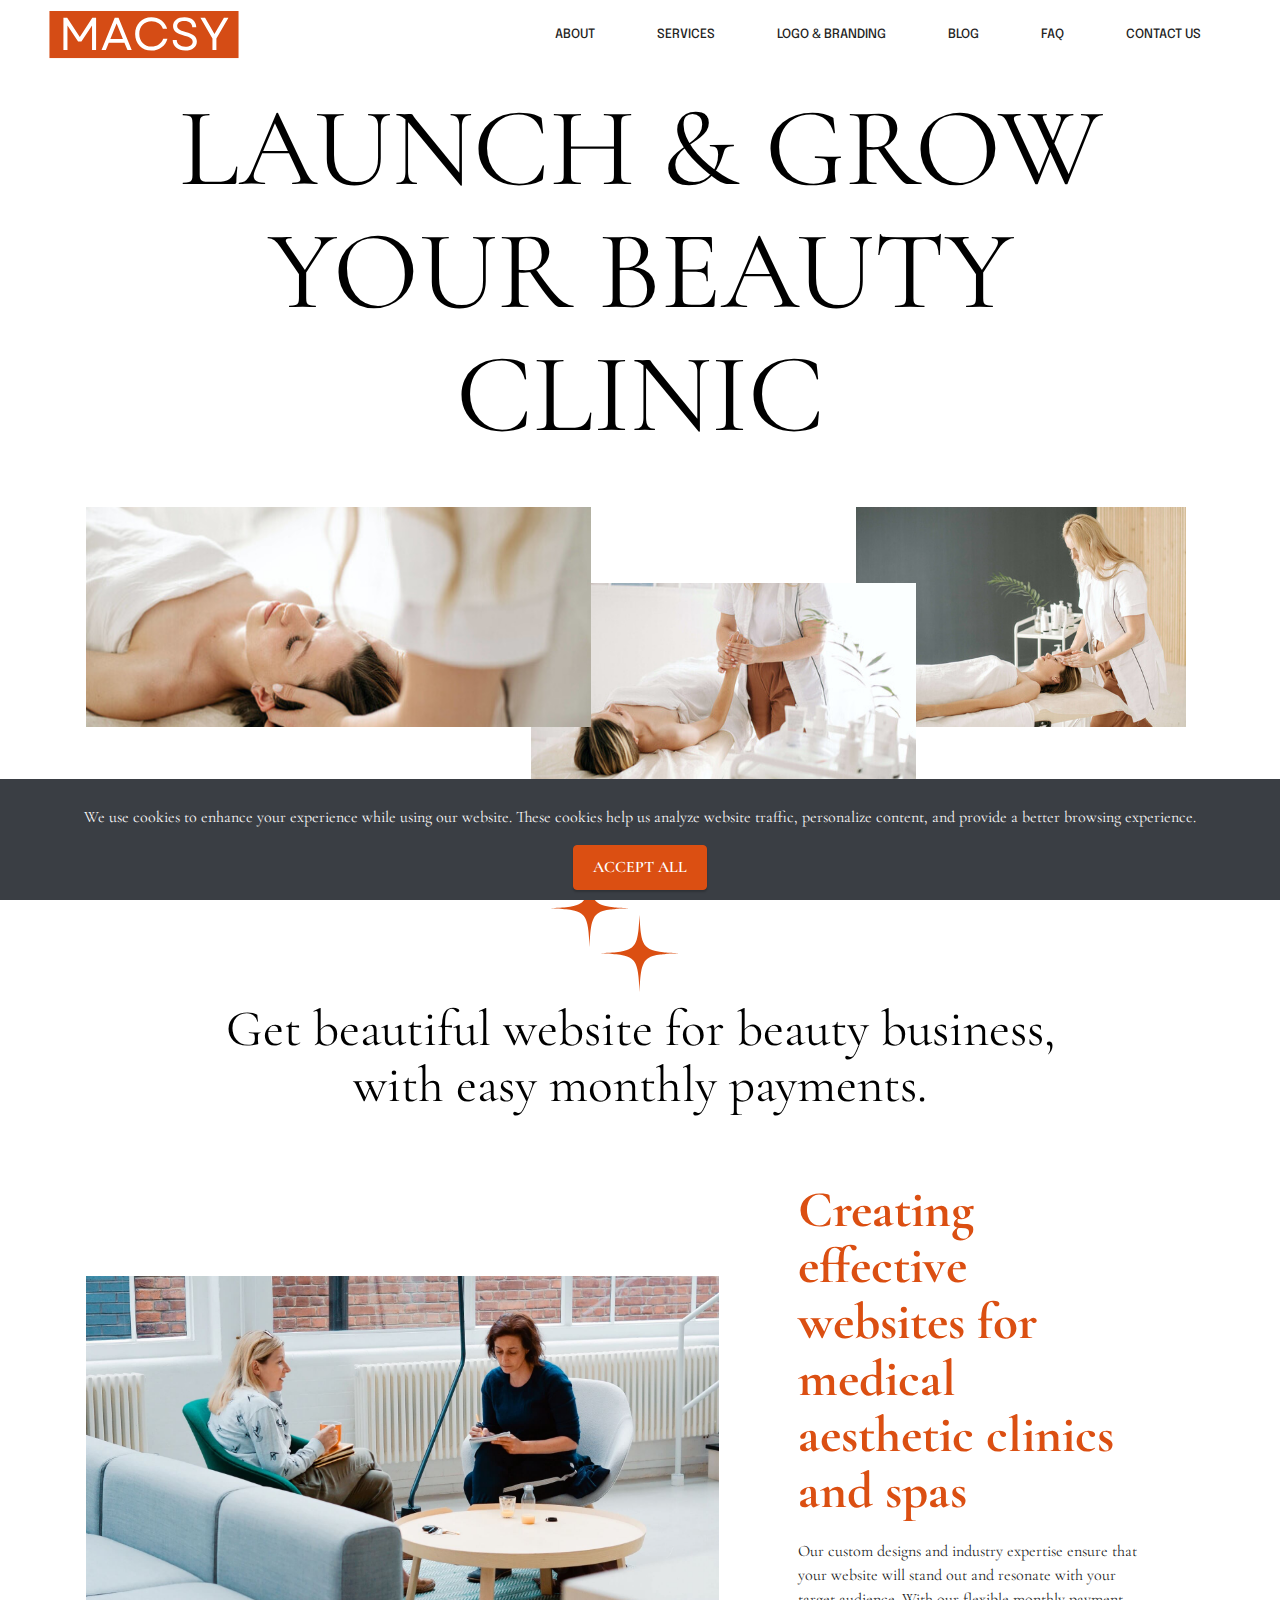
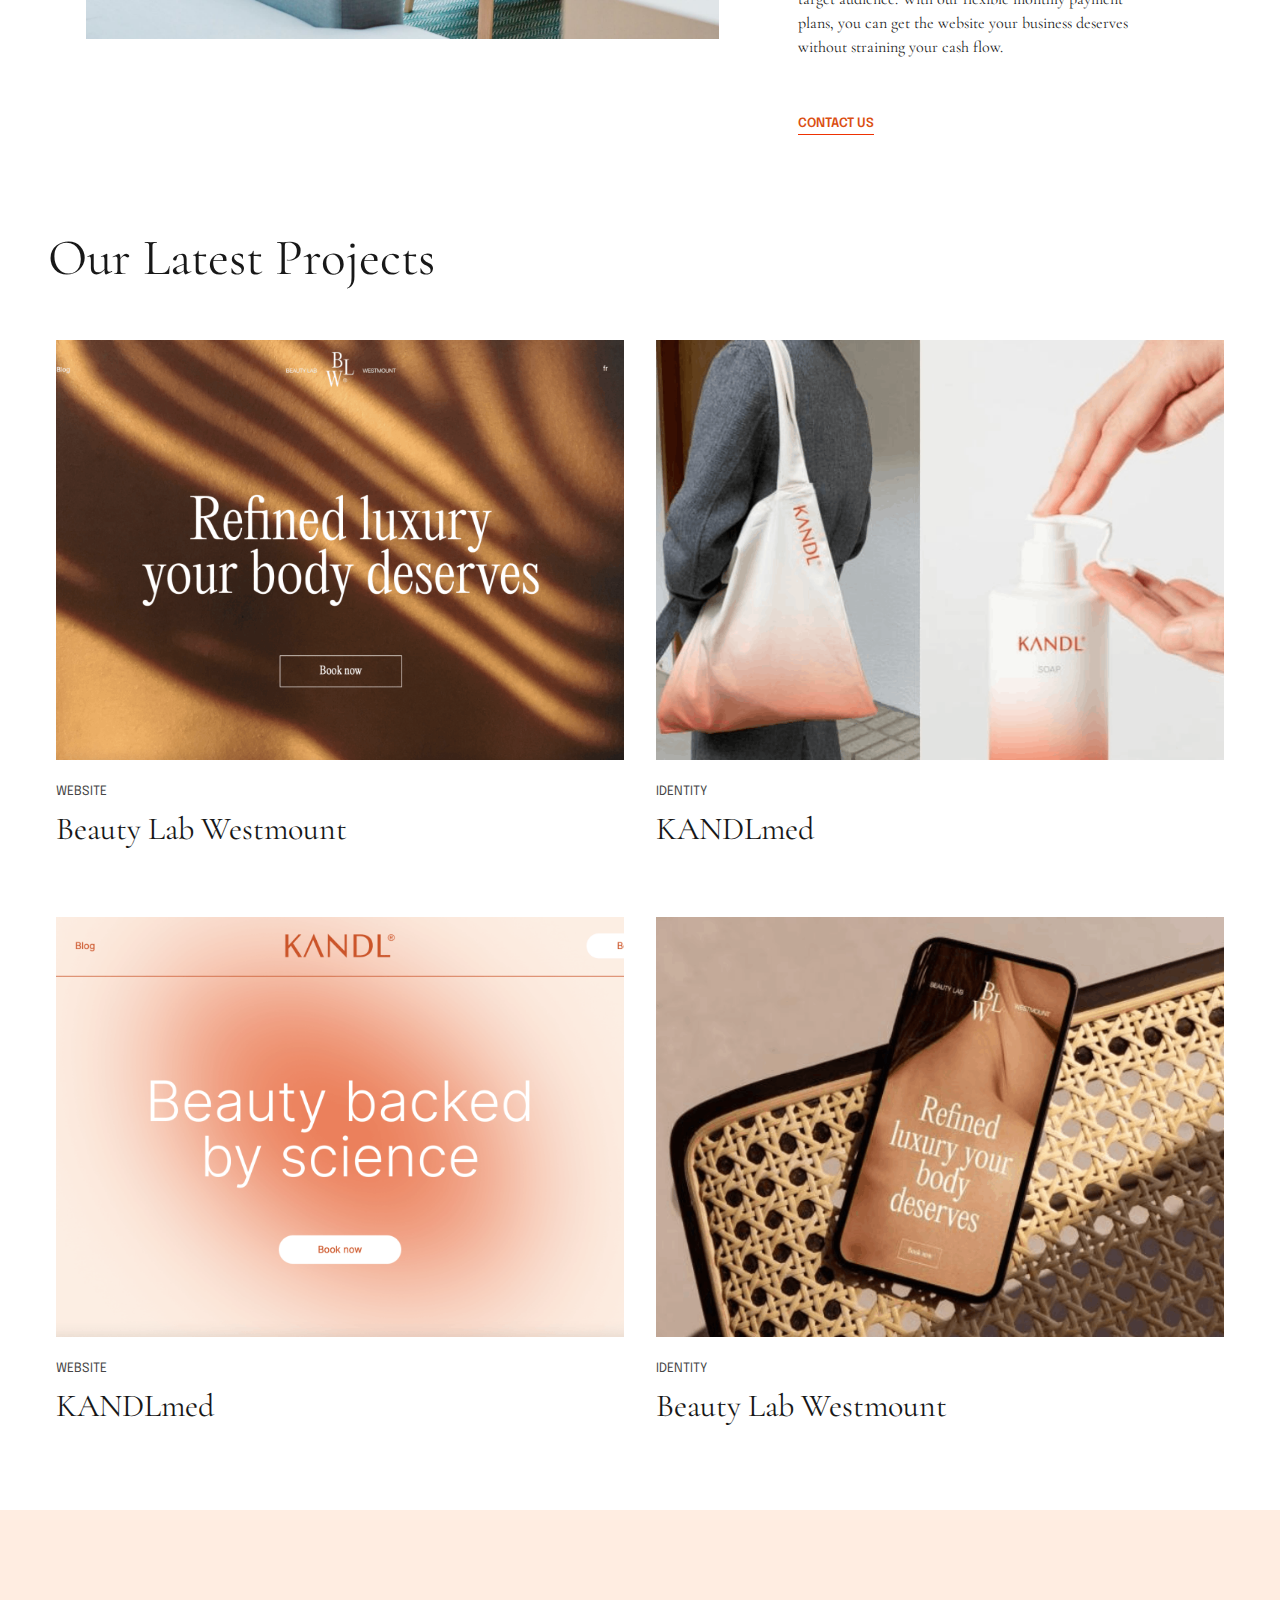
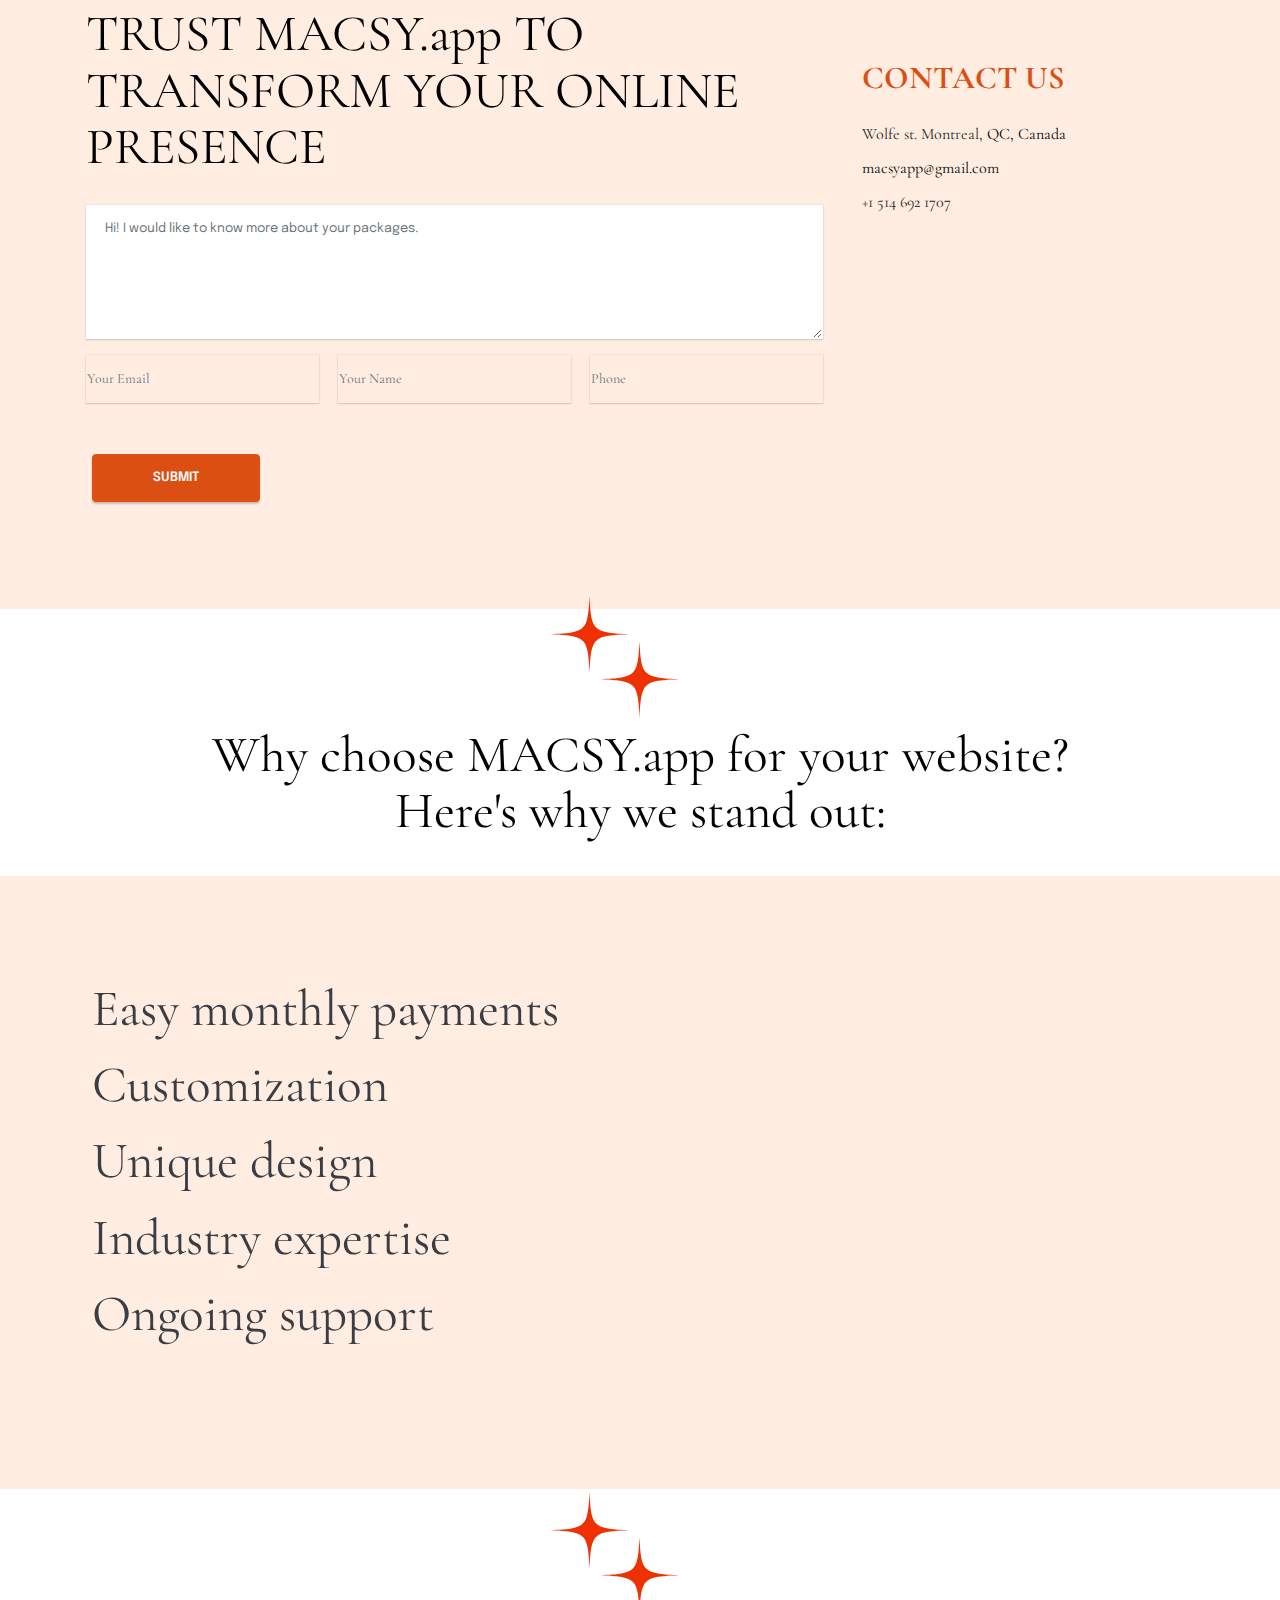
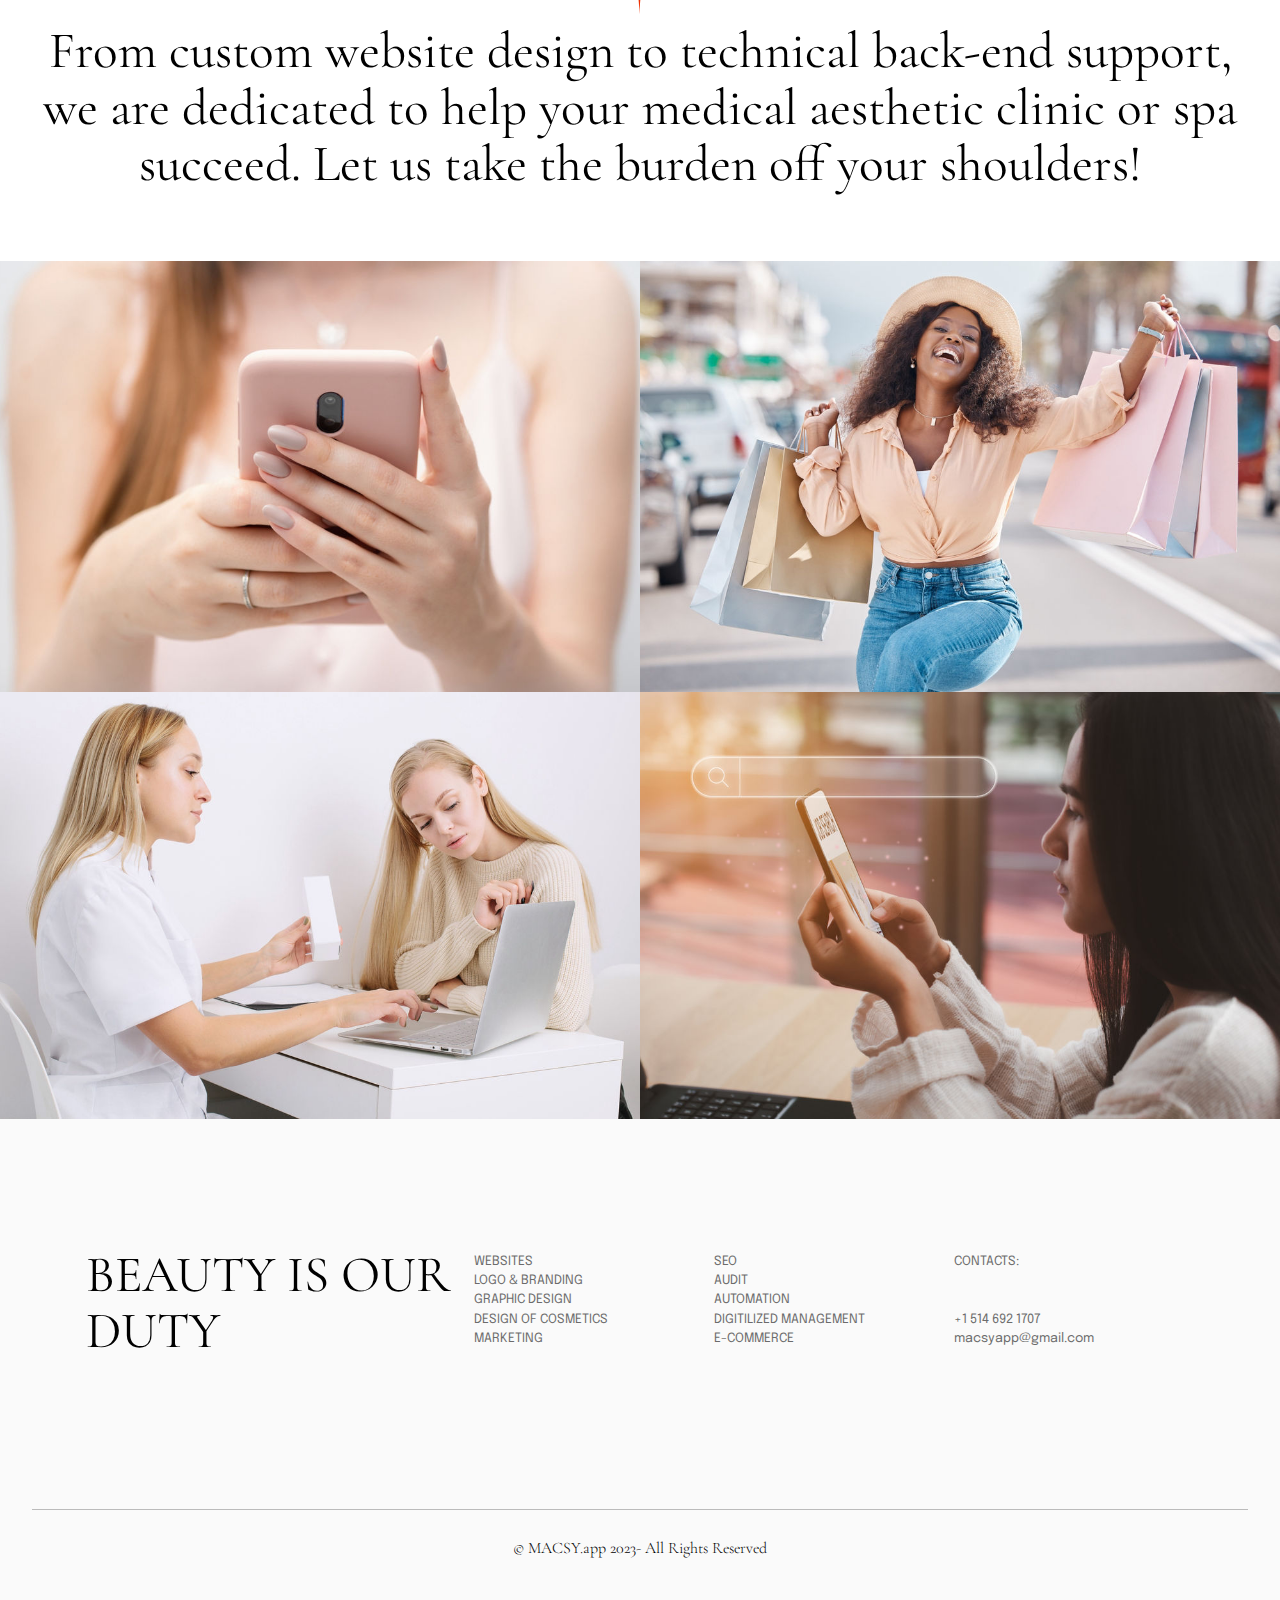
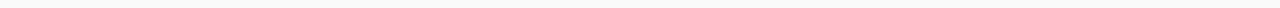
==== commit 0f293794: "create github pages" ====
--- a/index.html
+++ b/index.html
@@ -242,7 +242,7 @@
                 <div class="form-inner-wrap">
                     <div class="mbr-form" data-form-type="formoid">
 <!--Formbuilder Form-->
-<form action="https://mobirise.eu/" method="POST" class="mbr-form form-with-styler" data-form-title="Form Name"><input type="hidden" name="email" data-form-email="true" value="i+a+/SsgxBSGGtzH/DL7h8oVx7uUzZjNbSLznwnSI591XRbHGSrkwb9PIhZ+cRC1iZFtNlzUEeBoMXUeTb2BA6wHRJNIvXsgIaAYurHB53k7Ude9cwMOTiShhyz0XvpR.127smdv3RTpqixJazMnOfII6sRwIn+ttDwAC/FsKw6fhsRuyeFRdVHHAIAR/0trrYRLDsZsnJYX4eqaP9MNWVmpr1q1FcTKOCDdpbk6terhmyMVacY45/MuN9lifdnLm">
+<form action="https://mobirise.eu/" method="POST" class="mbr-form form-with-styler" data-form-title="Form Name"><input type="hidden" name="email" data-form-email="true" value="6ayF2IgKO4+yY9P+Edpt/iW3QCW4W+sx4L6ceZ9cNNzSbM1/57ayd4POPfEebZxksLKEQ83XhN9xBfqL+WN8BVZkEOtgYZgUeW+DuJm49gO3GUtY7YxYPfib9so6qSFc.awSnbFjddnvTPAxyFLb02C1Dy96AXZgtiIp5Zglt9fnzcOFstLwAOXk2Chqh9lDd1rYeWeZrhRPs6cd9GWboVKuaFy08tXcETNRRMdiRKJxpb2zoLr5H/63z5Ly5rWSh">
 <div class="row">
 <div hidden="hidden" data-form-alert="" class="alert alert-success col-12">Thanks for filling out the form!</div>
 <div hidden="hidden" data-form-alert-danger="" class="alert alert-danger col-12"> Oops...! some problem!</div>
@@ -571,6 +571,6 @@
   
   
   
-<input name="cookieData" type="hidden" data-cookie-cookiesAlertType='false' data-cookie-customDialogSelector='null' data-cookie-colorText='#fafafa' data-cookie-colorBg='rgb(0, 0, 0)' data-cookie-opacityOverlay='0' data-cookie-bgOpacity='100' data-cookie-textButton='ACCEPT ALL' data-cookie-rejectText='REJECT' data-cookie-colorButton='#db4f12' data-cookie-rejectColor='#ffffff' data-cookie-colorLink='#fafafa' data-cookie-underlineLink='true' data-cookie-text="We use cookies to enhance your experience while using our website. These cookies help us analyze website traffic, personalize content, and provide a better browsing experience. By clicking "Accept All," you consent to the use of all cookies.">
+<input name="cookieData" type="hidden" data-cookie-cookiesAlertType='false' data-cookie-customDialogSelector='null' data-cookie-colorText='#fafafa' data-cookie-colorBg='rgb(58, 62, 68)' data-cookie-opacityOverlay='0' data-cookie-bgOpacity='100' data-cookie-textButton='ACCEPT ALL' data-cookie-rejectText='REJECT' data-cookie-colorButton='#db4f12' data-cookie-rejectColor='#ffffff' data-cookie-colorLink='#fafafa' data-cookie-underlineLink='true' data-cookie-text="We use cookies to enhance your experience while using our website. These cookies help us analyze website traffic, personalize content, and provide a better browsing experience.">
   </body>
 </html>